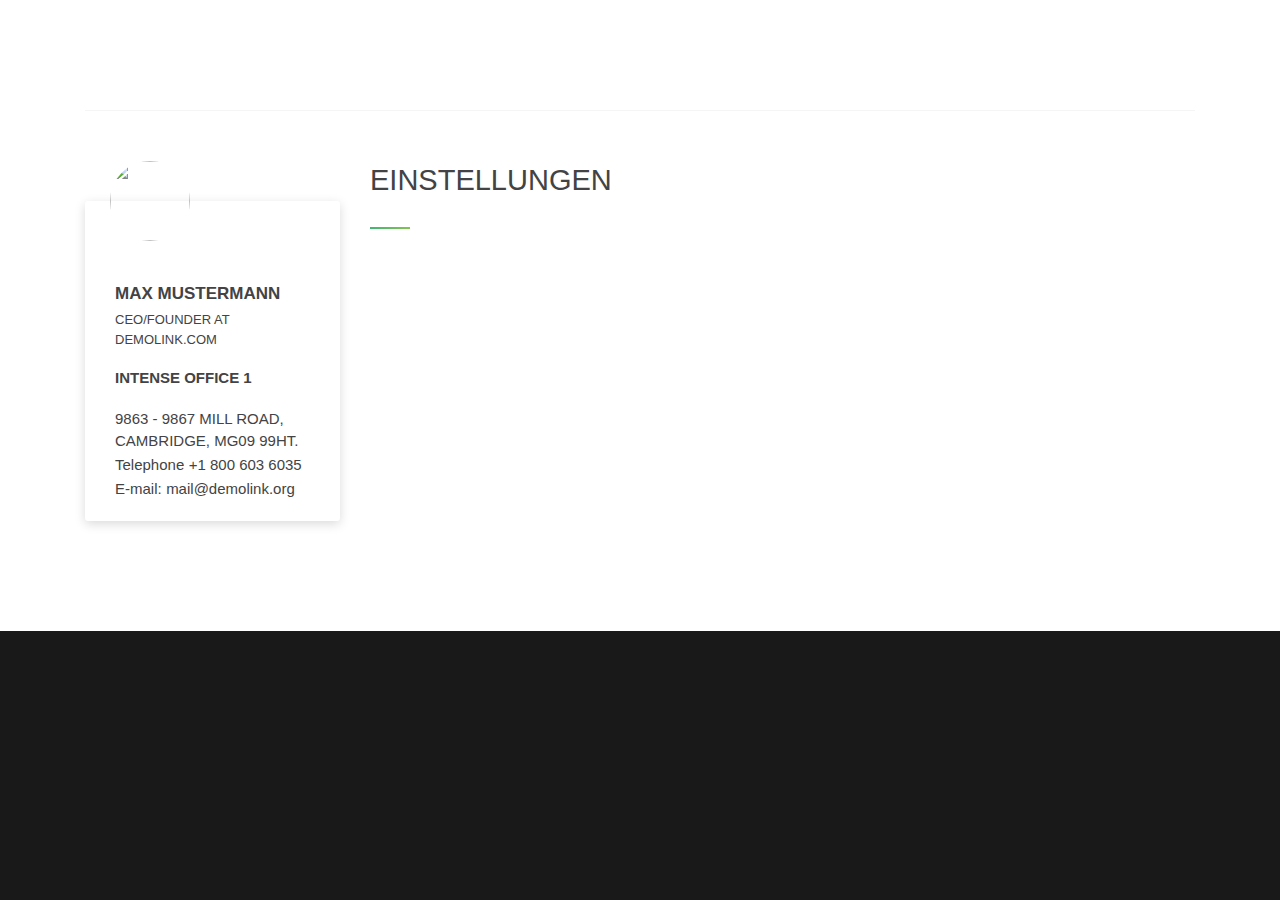
==== index.html @ bd65dcaf "initial commit" ====
<!doctype html>
<html lang="en">
  <head>
    <!-- Required meta tags -->
    <meta charset="utf-8">
    <meta name="viewport" content="width=device-width, initial-scale=1, shrink-to-fit=no">

    <!-- Bootstrap CSS -->
    <link rel="stylesheet" href="https://stackpath.bootstrapcdn.com/bootstrap/4.3.1/css/bootstrap.min.css" integrity="sha384-ggOyR0iXCbMQv3Xipma34MD+dH/1fQ784/j6cY/iJTQUOhcWr7x9JvoRxT2MZw1T" crossorigin="anonymous">
    <link rel="stylesheet" href="/assets/css/style-custom.css">
    <link rel="stylesheet" href="/assets/css/style.css">

    <title>Hello, world!</title>
  </head>
  <body>
    <!-- Page Content-->
    <main class="page-content">
        
        <!-- Contact Us-->
        <section class="section-98 section-md-110 text-lg-left bg-white">
          <div class="container">
                <hr class="text-white"/>
            <div class="range range-xs-center range-xs-center">
              <div class="cell-lg-3 ">
                    <blockquote id="identity-profile" class="quote quote-classic quote-classic-boxed-2">
                            <div class="quote-meta"><img class="img-circle quote-img" width="80" height="80" src="images/users/user-alex-merphy-80x80.jpg" alt=""></div>
                            <div class="quote-body">
                              <div class="quote-author h6 text-uppercase">
                                  Max Mustermann
                              </div>
                              <p class="quote-desc text-uppercase text-bold text-picton-blue">Ceo/Founder at demolink.com</p>
                              <address class="contact-info offset-top-50">
                                <p class="h6 text-uppercase text-bold text-picton-blue letter-space-none offset-top-none">Intense Office 1</p>
                                <p>9863 - 9867 MILL ROAD, CAMBRIDGE, MG09 99HT.</p>
                                <dl class="offset-top-0">
                                  <dt>Telephone</dt>
                                  <dd><a href="callto:#">+1 800 603 6035</a></dd>
                                </dl>
                                <dl>
                                  <dt>E-mail:</dt>
                                  <dd><a href="mailto:#">mail@demolink.org</a></dd>
                                </dl>
                              </address>
                            </div>
                          </blockquote>
                
              </div>
              <div class="cell-sm-9 offset-top-66 offset-lg-top-0">
                <h3 class="text-uppercase text-bold">Einstellungen</h3>
                <hr class="divider hr-lg-left-0 bg-mantis">
                
              </div>
            </div>
          </div>
        </section>
    </main>

    <!-- Optional JavaScript -->
    <!-- jQuery first, then Popper.js, then Bootstrap JS -->
    <script src="https://code.jquery.com/jquery-3.3.1.slim.min.js" integrity="sha384-q8i/X+965DzO0rT7abK41JStQIAqVgRVzpbzo5smXKp4YfRvH+8abtTE1Pi6jizo" crossorigin="anonymous"></script>
    <script src="https://cdnjs.cloudflare.com/ajax/libs/popper.js/1.14.7/umd/popper.min.js" integrity="sha384-UO2eT0CpHqdSJQ6hJty5KVphtPhzWj9WO1clHTMGa3JDZwrnQq4sF86dIHNDz0W1" crossorigin="anonymous"></script>
    <script src="https://stackpath.bootstrapcdn.com/bootstrap/4.3.1/js/bootstrap.min.js" integrity="sha384-JjSmVgyd0p3pXB1rRibZUAYoIIy6OrQ6VrjIEaFf/nJGzIxFDsf4x0xIM+B07jRM" crossorigin="anonymous"></script>
  </body>
</html>
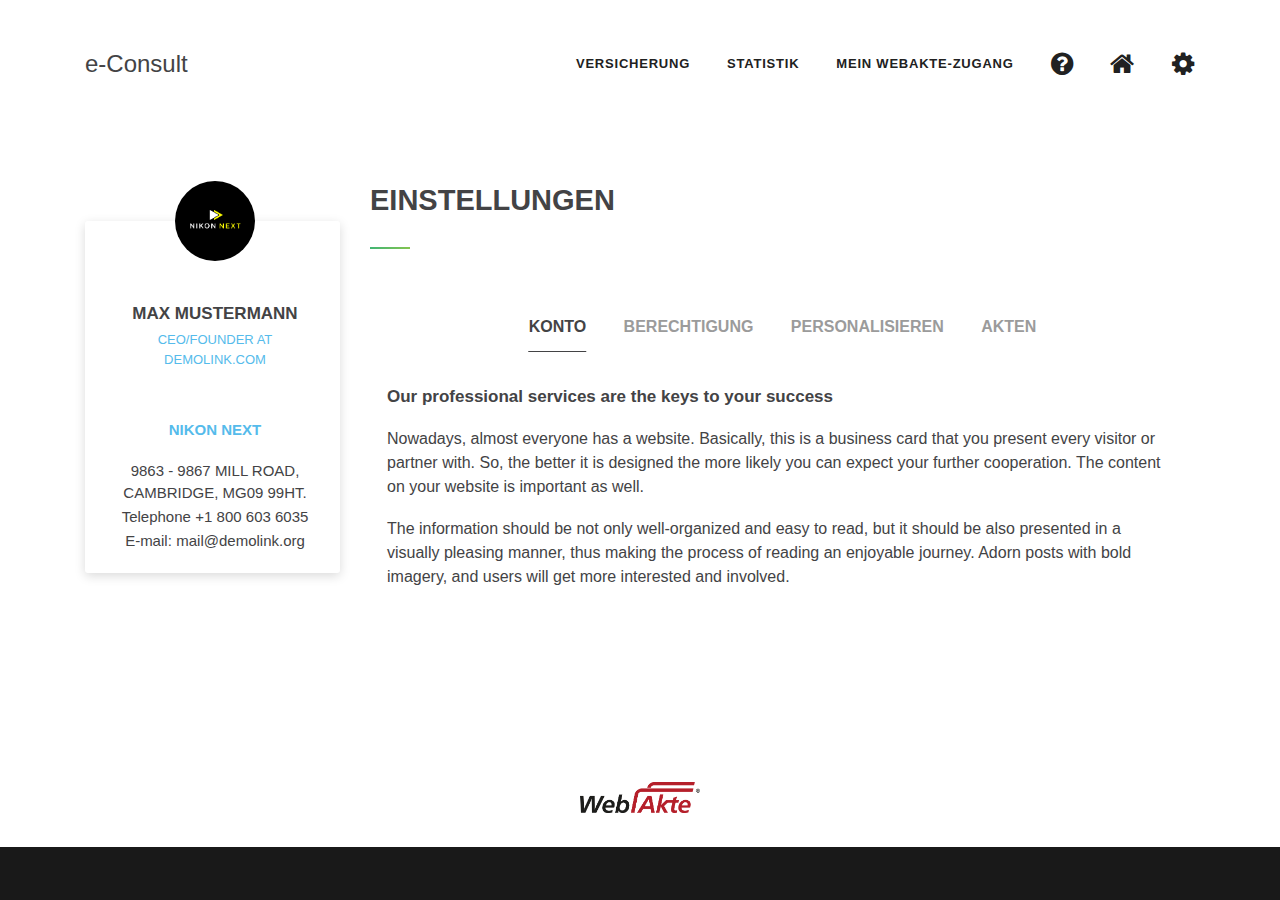
==== commit b345ca4f: "commit 70%" ====
--- a/index.html
+++ b/index.html
@@ -7,30 +7,119 @@
 
     <!-- Bootstrap CSS -->
     <link rel="stylesheet" href="https://stackpath.bootstrapcdn.com/bootstrap/4.3.1/css/bootstrap.min.css" integrity="sha384-ggOyR0iXCbMQv3Xipma34MD+dH/1fQ784/j6cY/iJTQUOhcWr7x9JvoRxT2MZw1T" crossorigin="anonymous">
-    <link rel="stylesheet" href="/assets/css/style-custom.css">
     <link rel="stylesheet" href="/assets/css/style.css">
+    <link rel="stylesheet" href="/assets/css/style-extend.css">
 
-    <title>Hello, world!</title>
+    <title>hi e-Consult</title>
   </head>
   <body>
-    <!-- Page Content-->
+      <div class="page page-center">
+        <header class="page-head">
+            <!-- RD Navbar Transparent-->
+            <div class="rd-navbar-wrap">
+              <nav class="rd-navbar rd-navbar-default rd-navbar-light" data-md-device-layout="rd-navbar-fixed" data-lg-device-layout="rd-navbar-static" data-lg-auto-height="true" data-md-layout="rd-navbar-fixed" data-lg-layout="rd-navbar-static" data-lg-stick-up="true">
+                <div class="rd-navbar-inner">
+                  <!-- RD Navbar Panel-->
+                  <div class="rd-navbar-panel">
+                    <!-- RD Navbar Toggle-->
+                    <button class="rd-navbar-toggle" data-rd-navbar-toggle=".rd-navbar, .rd-navbar-nav-wrap"><span></span></button>
+                    <!--Navbar Brand-->
+                    <div class="rd-navbar-brand"><a href="#"><h4>e-Consult</h4></a></div>
+                  </div>
+                  <div class="rd-navbar-menu-wrap">
+                    <div class="rd-navbar-nav-wrap">
+                      <div class="rd-navbar-mobile-scroll">
+                        <!--Navbar Brand Mobile-->
+                        <div class="rd-navbar-mobile-brand"><a href="#">e-Consult</a></div>
+                        
+                        <!-- RD Navbar Nav-->
+                        <ul class="rd-navbar-nav">
+                          <li><a href="#"><span>Versicherung</span></a>
+                            <ul class="rd-navbar-dropdown">
+                              <li><a href="#"><span class="text-middle">ADAC / GDV</span></a>
+                              </li>
+                              <li><a href="#"><span class="text-middle">Zentral Ruf</span></a>
+                              </li>
+                              <li><a href="#"><span class="text-middle">Pauschalgebühr</span></a>
+                              </li>
+                            </ul>
+                          </li>
+                          <li><a href="#"><span>Statistik</span></a>
+                            <ul class="rd-navbar-dropdown">
+                              <li><a href="#"><span class="text-middle">Statistik</span></a>
+                              </li>
+                              <li><a href="#"><span class="text-middle">GDV-Log</span></a>
+                              </li>
+                            </ul>
+                          </li>
+                          <li><a href="#"><span>Mein WebAkte-Zugang</span></a>
+                            <ul class="rd-navbar-dropdown">
+                              <li><a href="#"><span class="text-middle">E-Mail / Passwort</span></a>
+                              </li>
+                              <li><a href="#"><span class="text-middle">Startwebakte definieren</span></a>
+                              </li>
+                              <li><a href="#"><span class="text-middle">AGB und Nutzungsbedingungen</span></a>
+                              </li>
+                            </ul>
+                          </li>
+                          <li>
+                            <a href="">
+                                <i class="fa fa-2x fa-question-circle" > </i>
+                            </a>
+                            
+                            </a>
+                            
+                          </li>
+                          <li>
+                            <a href="">
+                                <i class="fa fa-2x fa-home" > </i>
+                            </a>
+                            
+                            </a>
+                            
+                          </li>
+                          <li>
+                            <a href="">
+                                <i class="fa fa-2x fa-cog" > </i>
+                            </a>
+                            
+                            </a>
+                            <ul class="rd-navbar-dropdown">
+                              <li><a href="#"><span class="text-middle">E-Mail / Passwort</span></a>
+                              </li>
+                              <li><a href="#"><span class="text-middle">Startwebakte definieren</span></a>
+                              </li>
+                              <li><a href="#"><span class="text-middle">AGB und Nutzungsbedingungen</span></a>
+                              </li>
+                            </ul>
+                          </li>
+                        </ul>
+                      </div>
+                    </div>
+                  </div>
+                </div>
+              </nav>
+            </div>
+          </header>
+           <!-- Page Content-->
     <main class="page-content">
-        
         <!-- Contact Us-->
-        <section class="section-98 section-md-110 text-lg-left bg-white">
+        <section class=" section-bottom-110 text-lg-left bg-white">
           <div class="container">
-                <hr class="text-white"/>
+              
+                
+                <hr class="text-darker"/>
             <div class="range range-xs-center range-xs-center">
               <div class="cell-lg-3 ">
                     <blockquote id="identity-profile" class="quote quote-classic quote-classic-boxed-2">
-                            <div class="quote-meta"><img class="img-circle quote-img" width="80" height="80" src="images/users/user-alex-merphy-80x80.jpg" alt=""></div>
-                            <div class="quote-body">
+                            <div class="quote-meta"><img class="img-circle quote-img" width="80" height="80" src="/assets/images/sample_company_2.png" alt=""></div>
+                            <div class="quote-body text-center">
                               <div class="quote-author h6 text-uppercase">
                                   Max Mustermann
                               </div>
                               <p class="quote-desc text-uppercase text-bold text-picton-blue">Ceo/Founder at demolink.com</p>
                               <address class="contact-info offset-top-50">
-                                <p class="h6 text-uppercase text-bold text-picton-blue letter-space-none offset-top-none">Intense Office 1</p>
+                                <p class="h6 text-uppercase text-bold text-picton-blue letter-space-none offset-top-none">Nikon Next</p>
                                 <p>9863 - 9867 MILL ROAD, CAMBRIDGE, MG09 99HT.</p>
                                 <dl class="offset-top-0">
                                   <dt>Telephone</dt>
@@ -48,17 +137,65 @@
               <div class="cell-sm-9 offset-top-66 offset-lg-top-0">
                 <h3 class="text-uppercase text-bold">Einstellungen</h3>
                 <hr class="divider hr-lg-left-0 bg-mantis">
+                <!-- Classic Tabs-->
+        <section>
+            <div class="shell">
+              <div class="offset-sm-top-66 text-left">
+                <!-- Responsive-tabs-->
+                <div class="responsive-tabs responsive-tabs-classic" data-type="horizontal">
+                  <ul class="resp-tabs-list tabs-1 text-center tabs-group-default" data-group="tabs-group-default">
+                    <li>Konto</li>
+                    <li>Berechtigung</li>
+                    <li>Personalisieren</li>
+                    <li>Akten</li>
+                  </ul>
+                  <div class="resp-tabs-container text-left tabs-group-default" data-group="tabs-group-default">
+                    <div>
+                      <p class="big text-bold">Our professional services are the keys to your success</p>
+                      <p>Nowadays, almost everyone has a website. Basically, this is a business card that you present every visitor or partner with. So, the better it is designed the more likely you can expect your further cooperation. The content on your website is important as well.</p>
+                      <p>The information should be not only well-organized and easy to read, but it should be also presented in a visually pleasing manner, thus making the process of reading an enjoyable journey. Adorn posts with bold imagery, and users will get more interested and involved.</p>
+                    </div>
+                    <div>
+                      <p>The information should be not only well-organized and easy to read, but it should be also presented in a visually pleasing manner, thus making the process of reading an enjoyable journey. Adorn posts with bold imagery, and users will get more interested and involved.</p>
+                    </div>
+                    <div>
+                      <p>Nowadays, almost everyone has a website. Basically, this is a business card that you present every visitor or partner with. So, the better it is designed the more likely you can expect your further cooperation. The content on your website is important as well.</p>
+                    </div>
+                    <div>
+                      <p>Nowadays, almost everyone has a website. Basically, this is a business card that you present every visitor or partner with. So, the better it is designed the more likely you can expect your further cooperation. The content on your website is important as well.</p>
+                      <p></p>The information should be not only well-organized and easy to read, but it should be also presented in a visually pleasing manner, thus making the process of reading an enjoyable journey. Adorn posts with bold imagery, and users will get more interested and involved.
+                    </div>
+                  </div>
+                </div>
+              </div>
+            </div>
+          </section>
                 
               </div>
             </div>
           </div>
         </section>
-    </main>
+      </main>
+      <footer class="section-relative section-top-66 section-bottom-34 page-footer bg-white">
+          <div class="shell">
+            <div class="range range-sm-center">
+              <div class="cell-sm-8 cell-md-12 text-center">
+                <img src="/assets/images/WebAkte-Logo.png" width="120px" alt="">
+                </div>
+              </div>
+            </div>
+          </div>
+          
+        </footer>
+      </div>
+   
 
     <!-- Optional JavaScript -->
     <!-- jQuery first, then Popper.js, then Bootstrap JS -->
     <script src="https://code.jquery.com/jquery-3.3.1.slim.min.js" integrity="sha384-q8i/X+965DzO0rT7abK41JStQIAqVgRVzpbzo5smXKp4YfRvH+8abtTE1Pi6jizo" crossorigin="anonymous"></script>
     <script src="https://cdnjs.cloudflare.com/ajax/libs/popper.js/1.14.7/umd/popper.min.js" integrity="sha384-UO2eT0CpHqdSJQ6hJty5KVphtPhzWj9WO1clHTMGa3JDZwrnQq4sF86dIHNDz0W1" crossorigin="anonymous"></script>
     <script src="https://stackpath.bootstrapcdn.com/bootstrap/4.3.1/js/bootstrap.min.js" integrity="sha384-JjSmVgyd0p3pXB1rRibZUAYoIIy6OrQ6VrjIEaFf/nJGzIxFDsf4x0xIM+B07jRM" crossorigin="anonymous"></script>
+    <script src="/assets/js/core.min.js"></script>
+    <script src="/assets/js/script.js"></script>
   </body>
 </html>--- a/assets/css/style.css
+++ b/assets/css/style.css
@@ -1,18 +1,60419 @@
-.col-1 {width: 8.33%;}
-.col-2 {width: 16.66%;}
-.col-3 {width: 25%;}
-.col-4 {width: 33.33%;}
-.col-5 {width: 41.66%;}
-.col-6 {width: 50%;}
-.col-7 {width: 58.33%;}
-.col-8 {width: 66.66%;}
-.col-9 {width: 75%;}
-.col-10 {width: 83.33%;}
-.col-11 {width: 91.66%;}
-.col-12 {width: 100%;}
-
-[class*="col-"] {
-    float: left;
-    padding: 15px;
-    border: 1px solid red;
-  }+@charset "UTF-8";
+/**
+* Template Style
+*
+* [Table of contents]
+*   1 Bootstrap Framework
+*     1.1  Normalize
+*     1.2  Glyphicons
+*     1.3  Scaffolding
+*     1.4  Type
+*     1.5  Code
+*     1.6  Tables
+*     1.7  Forms
+*     1.8  Buttons
+*     1.9  Grids
+*     1.10 Component animations
+*     1.11 Dropdowns
+*     1.12 Button Groups
+*     1.13 Input Groups
+*     1.14 Navs
+*     1.15 Navbar
+*     1.16 Breadcrumbs
+*     1.17 Pagination
+*     1.18 Pager
+*     1.19 Labels
+*     1.20 Badges
+*     1.21 Jumbotron
+*     1.22 Thumbnails
+*     1.23 Alerts
+*     1.24 Progress bars
+*     1.25 Media
+*     1.26 List Group
+*     1.27 Panels
+*     1.28 Responsive Embed
+*     1.29 Wells
+*     1.30 Close
+*     1.31 Modals
+*     1.32 Tooltip
+*     1.33 Popovers
+*     1.34 Carousel
+*     1.35 Utilities
+*     1.36 Responsive Utilities
+*
+*   2 Bootstrap Toolkit Styles
+*     2.1  Reset
+*     2.2  Flex Grid System
+*     2.3  Responsive Text System
+*     2.4  Responsive Pulls System
+*     2.5  Responsive Visibility System
+*     2.6  Bootstrap Grid Addons
+*     2.7  Dividers
+*     2.8  Type Addons
+*     2.9  Buttons Addons
+*     2.10 Buttons Effects
+*     2.11 Dropdowns Addons
+*     2.12 Sections
+*     2.13 Font Awesome
+*     2.14 Flaticon
+*     2.15 Material Design Icons
+*     2.16 Thumbnail Addons
+*     2.17 Wells Addons
+*     2.18 Scaffolding Addons
+*     2.19 Text Alignment System
+*     2.20 Text Styling System
+*     2.21 Navs Addons
+*     2.22 Navbar Addons
+*     2.23 Panels Addons
+*     2.24 Icons
+*     2.25 Progress Bars Addons
+*     2.26 Media Addons
+*     2.27 List Groups Addons
+*     2.28 Breadcrumbs Addons
+*     2.29 Input Groups Addons
+*     2.30 Dropcaps
+*     2.31 Alerts Addons
+*     2.32 Animations Addons
+*     2.33 Groups
+*     2.34 Comment Boxes
+*     2.35 Quotes
+*     2.36 Pagination Addons
+*     2.37 Pager Addons
+*     2.38 Labels Addons
+*     2.39 Posts
+*     2.40 Form Addons
+*     2.41 Offsets
+*     2.42 Responsive Units
+*     2.43 Icon Boxes
+*     2.44 Floating Groups
+*     2.45 Pricing and Plans
+*     2.46 Tables Addons
+*     2.47 Stacktables
+*     2.48 Text Rotators
+*     2.49 Jumbotron Addons
+*     2.50 Shop Toolbar
+*     2.51 Shop Product
+*     2.52 Badges Addons
+*     2.53 Member Boxes
+*     2.54 Context Styling
+*     2.55 Page Loaders
+*
+*   3 Plugins
+*     3.1  RD Navbar
+*     3.2  RD Twitterfeed
+*     3.3  RD Search
+*     3.4  RD Video
+*     3.5  RD Parallax
+*     3.6  RD Flickrfeed
+*     3.7  Swiper Slider
+*     3.8  Animate
+*     3.9 Scroll To
+*     3.10 Counter
+*     3.11 Owl Carousel
+*     3.12 Isotope
+*     3.13 Photoswipe
+*     3.14 Responsive Tabs
+*     3.15 RD Google Maps
+*     3.16 Select 2
+*     3.17 FS Stepper
+*     3.18 Countdown
+*     3.19 RD Audio Player
+*     3.20 RD Video Player
+*     3.21 RD Event Calendar
+*     3.22 RD Facebook Feed
+*     3.23 Soundcloud Player
+*     3.24 Material Datetime Picker
+*     3.25 ToTop Button
+*     3.26 RD Material Tabs
+*     3.27 C3 Charts
+*     3.28 Flot Charts
+*     3.29 Google ReCaptcha
+*     3.30 Revolution slider
+*     3.31 Material Parallax
+*     3.30 Vide BG
+*/
+/** 1 Bootstrap Framework */
+/** 1.1  Normalize */
+/*! normalize.css v3.0.3 | MIT License | github.com/necolas/normalize.css */
+html {
+	font-family: sans-serif;
+	-ms-text-size-adjust: 100%;
+	-webkit-text-size-adjust: 100%;
+}
+
+body {
+	margin: 0;
+}
+
+article,
+aside,
+details,
+figcaption,
+figure,
+footer,
+header,
+hgroup,
+main,
+menu,
+nav,
+section,
+summary {
+	display: block;
+}
+
+audio,
+canvas,
+progress,
+video {
+	display: inline-block;
+	vertical-align: baseline;
+}
+
+audio:not([controls]) {
+	display: none;
+	height: 0;
+}
+
+[hidden],
+template {
+	display: none;
+}
+
+a {
+	background-color: transparent;
+}
+
+a:active,
+a:hover {
+	outline: 0;
+}
+
+abbr[title] {
+	border-bottom: 1px dotted;
+}
+
+b,
+strong {
+	font-weight: bold;
+}
+
+dfn {
+	font-style: italic;
+}
+
+h1 {
+	font-size: 2em;
+	margin: 0.67em 0;
+}
+
+mark {
+	background: #ff0;
+	color: #000;
+}
+
+small {
+	font-size: 80%;
+}
+
+sub,
+sup {
+	font-size: 75%;
+	line-height: 0;
+	position: relative;
+	vertical-align: baseline;
+}
+
+sup {
+	top: -0.5em;
+}
+
+sub {
+	bottom: -0.25em;
+}
+
+img {
+	border: 0;
+}
+
+svg:not(:root) {
+	overflow: hidden;
+}
+
+figure {
+	margin: 1em 40px;
+}
+
+hr {
+	box-sizing: content-box;
+	height: 0;
+}
+
+pre {
+	overflow: auto;
+}
+
+code,
+kbd,
+pre,
+samp {
+	font-family: monospace, monospace;
+	font-size: 1em;
+}
+
+button,
+input,
+optgroup,
+select,
+textarea {
+	color: inherit;
+	font: inherit;
+	margin: 0;
+}
+
+button {
+	overflow: visible;
+}
+
+button,
+select {
+	text-transform: none;
+}
+
+button,
+html input[type="button"],
+input[type="reset"],
+input[type="submit"] {
+	-webkit-appearance: button;
+	cursor: pointer;
+}
+
+button[disabled],
+html input[disabled] {
+	cursor: default;
+}
+
+button::-moz-focus-inner,
+input::-moz-focus-inner {
+	border: 0;
+	padding: 0;
+}
+
+input {
+	line-height: normal;
+}
+
+input[type="checkbox"],
+input[type="radio"] {
+	box-sizing: border-box;
+	padding: 0;
+}
+
+input[type="number"]::-webkit-inner-spin-button,
+input[type="number"]::-webkit-outer-spin-button {
+	height: auto;
+}
+
+input[type="search"] {
+	-webkit-appearance: textfield;
+	box-sizing: content-box;
+}
+
+input[type="search"]::-webkit-search-cancel-button,
+input[type="search"]::-webkit-search-decoration {
+	-webkit-appearance: none;
+}
+
+fieldset {
+	border: 1px solid #c0c0c0;
+	margin: 0 2px;
+	padding: 0.35em 0.625em 0.75em;
+}
+
+legend {
+	border: 0;
+	padding: 0;
+}
+
+textarea {
+	overflow: auto;
+}
+
+optgroup {
+	font-weight: bold;
+}
+
+table {
+	border-collapse: collapse;
+	border-spacing: 0;
+}
+
+td,
+th {
+	padding: 0;
+}
+
+/*! Source: https://github.com/h5bp/html5-boilerplate/blob/master/src/css/main.css */
+@media print {
+	*,
+	*:before,
+	*:after {
+		background: transparent !important;
+		color: #000 !important;
+		box-shadow: none !important;
+		text-shadow: none !important;
+	}
+	a,
+	a:visited {
+		text-decoration: underline;
+	}
+	a[href]:after {
+		content: " (" attr(href) ")";
+	}
+	abbr[title]:after {
+		content: " (" attr(title) ")";
+	}
+	a[href^="#"]:after,
+	a[href^="javascript:"]:after {
+		content: "";
+	}
+	pre,
+	blockquote {
+		border: 1px solid #999;
+		page-break-inside: avoid;
+	}
+	thead {
+		display: table-header-group;
+	}
+	tr,
+	img {
+		page-break-inside: avoid;
+	}
+	img {
+		max-width: 100% !important;
+	}
+	p,
+	h2,
+	h3 {
+		orphans: 3;
+		widows: 3;
+	}
+	h2,
+	h3 {
+		page-break-after: avoid;
+	}
+	.navbar {
+		display: none;
+	}
+	.btn > .caret, .pagination-classic > li > a > .caret,
+	.pagination-classic > li > span > .caret,
+	.dropup > .btn > .caret, .pagination-classic >
+	li.dropup > a > .caret,
+	.pagination-classic >
+	li.dropup > span > .caret {
+		border-top-color: #000 !important;
+	}
+	.label {
+		border: 1px solid #000;
+	}
+	.table {
+		border-collapse: collapse !important;
+	}
+	.table td,
+	.table th {
+		background-color: #fff !important;
+	}
+	.table-bordered th,
+	.table-bordered td {
+		border: 1px solid #ddd !important;
+	}
+}
+
+/** 1.2  Glyphicons */
+@font-face {
+	font-family: 'Glyphicons Halflings';
+	src: url("../fonts/glyphicons-halflings-regular.eot");
+	src: url("../fonts/glyphicons-halflings-regular.eot?#iefix") format("embedded-opentype"), url("../fonts/glyphicons-halflings-regular.woff2") format("woff2"), url("../fonts/glyphicons-halflings-regular.woff") format("woff"), url("../fonts/glyphicons-halflings-regular.ttf") format("truetype"), url("../fonts/glyphicons-halflings-regular.svg#glyphicons_halflingsregular") format("svg");
+}
+
+.glyphicon {
+	position: relative;
+	top: 1px;
+	display: inline-block;
+	font-family: 'Glyphicons Halflings';
+	font-style: normal;
+	font-weight: normal;
+	line-height: 1;
+	-webkit-font-smoothing: antialiased;
+	-moz-osx-font-smoothing: grayscale;
+}
+
+.glyphicon-asterisk:before {
+	content: "\002a";
+}
+
+.glyphicon-plus:before {
+	content: "\002b";
+}
+
+.glyphicon-euro:before,
+.glyphicon-eur:before {
+	content: "\20ac";
+}
+
+.glyphicon-minus:before {
+	content: "\2212";
+}
+
+.glyphicon-cloud:before {
+	content: "\2601";
+}
+
+.glyphicon-envelope:before {
+	content: "\2709";
+}
+
+.glyphicon-pencil:before {
+	content: "\270f";
+}
+
+.glyphicon-glass:before {
+	content: "\e001";
+}
+
+.glyphicon-music:before {
+	content: "\e002";
+}
+
+.glyphicon-search:before {
+	content: "\e003";
+}
+
+.glyphicon-heart:before {
+	content: "\e005";
+}
+
+.glyphicon-star:before {
+	content: "\e006";
+}
+
+.glyphicon-star-empty:before {
+	content: "\e007";
+}
+
+.glyphicon-user:before {
+	content: "\e008";
+}
+
+.glyphicon-film:before {
+	content: "\e009";
+}
+
+.glyphicon-th-large:before {
+	content: "\e010";
+}
+
+.glyphicon-th:before {
+	content: "\e011";
+}
+
+.glyphicon-th-list:before {
+	content: "\e012";
+}
+
+.glyphicon-ok:before {
+	content: "\e013";
+}
+
+.glyphicon-remove:before {
+	content: "\e014";
+}
+
+.glyphicon-zoom-in:before {
+	content: "\e015";
+}
+
+.glyphicon-zoom-out:before {
+	content: "\e016";
+}
+
+.glyphicon-off:before {
+	content: "\e017";
+}
+
+.glyphicon-signal:before {
+	content: "\e018";
+}
+
+.glyphicon-cog:before {
+	content: "\e019";
+}
+
+.glyphicon-trash:before {
+	content: "\e020";
+}
+
+.glyphicon-home:before {
+	content: "\e021";
+}
+
+.glyphicon-file:before {
+	content: "\e022";
+}
+
+.glyphicon-time:before {
+	content: "\e023";
+}
+
+.glyphicon-road:before {
+	content: "\e024";
+}
+
+.glyphicon-download-alt:before {
+	content: "\e025";
+}
+
+.glyphicon-download:before {
+	content: "\e026";
+}
+
+.glyphicon-upload:before {
+	content: "\e027";
+}
+
+.glyphicon-inbox:before {
+	content: "\e028";
+}
+
+.glyphicon-play-circle:before {
+	content: "\e029";
+}
+
+.glyphicon-repeat:before {
+	content: "\e030";
+}
+
+.glyphicon-refresh:before {
+	content: "\e031";
+}
+
+.glyphicon-list-alt:before {
+	content: "\e032";
+}
+
+.glyphicon-lock:before {
+	content: "\e033";
+}
+
+.glyphicon-flag:before {
+	content: "\e034";
+}
+
+.glyphicon-headphones:before {
+	content: "\e035";
+}
+
+.glyphicon-volume-off:before {
+	content: "\e036";
+}
+
+.glyphicon-volume-down:before {
+	content: "\e037";
+}
+
+.glyphicon-volume-up:before {
+	content: "\e038";
+}
+
+.glyphicon-qrcode:before {
+	content: "\e039";
+}
+
+.glyphicon-barcode:before {
+	content: "\e040";
+}
+
+.glyphicon-tag:before {
+	content: "\e041";
+}
+
+.glyphicon-tags:before {
+	content: "\e042";
+}
+
+.glyphicon-book:before {
+	content: "\e043";
+}
+
+.glyphicon-bookmark:before {
+	content: "\e044";
+}
+
+.glyphicon-print:before {
+	content: "\e045";
+}
+
+.glyphicon-camera:before {
+	content: "\e046";
+}
+
+.glyphicon-font:before {
+	content: "\e047";
+}
+
+.glyphicon-bold:before {
+	content: "\e048";
+}
+
+.glyphicon-italic:before {
+	content: "\e049";
+}
+
+.glyphicon-text-height:before {
+	content: "\e050";
+}
+
+.glyphicon-text-width:before {
+	content: "\e051";
+}
+
+.glyphicon-align-left:before {
+	content: "\e052";
+}
+
+.glyphicon-align-center:before {
+	content: "\e053";
+}
+
+.glyphicon-align-right:before {
+	content: "\e054";
+}
+
+.glyphicon-align-justify:before {
+	content: "\e055";
+}
+
+.glyphicon-list:before {
+	content: "\e056";
+}
+
+.glyphicon-indent-left:before {
+	content: "\e057";
+}
+
+.glyphicon-indent-right:before {
+	content: "\e058";
+}
+
+.glyphicon-facetime-video:before {
+	content: "\e059";
+}
+
+.glyphicon-picture:before {
+	content: "\e060";
+}
+
+.glyphicon-map-marker:before {
+	content: "\e062";
+}
+
+.glyphicon-adjust:before {
+	content: "\e063";
+}
+
+.glyphicon-tint:before {
+	content: "\e064";
+}
+
+.glyphicon-edit:before {
+	content: "\e065";
+}
+
+.glyphicon-share:before {
+	content: "\e066";
+}
+
+.glyphicon-check:before {
+	content: "\e067";
+}
+
+.glyphicon-move:before {
+	content: "\e068";
+}
+
+.glyphicon-step-backward:before {
+	content: "\e069";
+}
+
+.glyphicon-fast-backward:before {
+	content: "\e070";
+}
+
+.glyphicon-backward:before {
+	content: "\e071";
+}
+
+.glyphicon-play:before {
+	content: "\e072";
+}
+
+.glyphicon-pause:before {
+	content: "\e073";
+}
+
+.glyphicon-stop:before {
+	content: "\e074";
+}
+
+.glyphicon-forward:before {
+	content: "\e075";
+}
+
+.glyphicon-fast-forward:before {
+	content: "\e076";
+}
+
+.glyphicon-step-forward:before {
+	content: "\e077";
+}
+
+.glyphicon-eject:before {
+	content: "\e078";
+}
+
+.glyphicon-chevron-left:before {
+	content: "\e079";
+}
+
+.glyphicon-chevron-right:before {
+	content: "\e080";
+}
+
+.glyphicon-plus-sign:before {
+	content: "\e081";
+}
+
+.glyphicon-minus-sign:before {
+	content: "\e082";
+}
+
+.glyphicon-remove-sign:before {
+	content: "\e083";
+}
+
+.glyphicon-ok-sign:before {
+	content: "\e084";
+}
+
+.glyphicon-question-sign:before {
+	content: "\e085";
+}
+
+.glyphicon-info-sign:before {
+	content: "\e086";
+}
+
+.glyphicon-screenshot:before {
+	content: "\e087";
+}
+
+.glyphicon-remove-circle:before {
+	content: "\e088";
+}
+
+.glyphicon-ok-circle:before {
+	content: "\e089";
+}
+
+.glyphicon-ban-circle:before {
+	content: "\e090";
+}
+
+.glyphicon-arrow-left:before {
+	content: "\e091";
+}
+
+.glyphicon-arrow-right:before {
+	content: "\e092";
+}
+
+.glyphicon-arrow-up:before {
+	content: "\e093";
+}
+
+.glyphicon-arrow-down:before {
+	content: "\e094";
+}
+
+.glyphicon-share-alt:before {
+	content: "\e095";
+}
+
+.glyphicon-resize-full:before {
+	content: "\e096";
+}
+
+.glyphicon-resize-small:before {
+	content: "\e097";
+}
+
+.glyphicon-exclamation-sign:before {
+	content: "\e101";
+}
+
+.glyphicon-gift:before {
+	content: "\e102";
+}
+
+.glyphicon-leaf:before {
+	content: "\e103";
+}
+
+.glyphicon-fire:before {
+	content: "\e104";
+}
+
+.glyphicon-eye-open:before {
+	content: "\e105";
+}
+
+.glyphicon-eye-close:before {
+	content: "\e106";
+}
+
+.glyphicon-warning-sign:before {
+	content: "\e107";
+}
+
+.glyphicon-plane:before {
+	content: "\e108";
+}
+
+.glyphicon-calendar:before {
+	content: "\e109";
+}
+
+.glyphicon-random:before {
+	content: "\e110";
+}
+
+.glyphicon-comment:before {
+	content: "\e111";
+}
+
+.glyphicon-magnet:before {
+	content: "\e112";
+}
+
+.glyphicon-chevron-up:before {
+	content: "\e113";
+}
+
+.glyphicon-chevron-down:before {
+	content: "\e114";
+}
+
+.glyphicon-retweet:before {
+	content: "\e115";
+}
+
+.glyphicon-shopping-cart:before {
+	content: "\e116";
+}
+
+.glyphicon-folder-close:before {
+	content: "\e117";
+}
+
+.glyphicon-folder-open:before {
+	content: "\e118";
+}
+
+.glyphicon-resize-vertical:before {
+	content: "\e119";
+}
+
+.glyphicon-resize-horizontal:before {
+	content: "\e120";
+}
+
+.glyphicon-hdd:before {
+	content: "\e121";
+}
+
+.glyphicon-bullhorn:before {
+	content: "\e122";
+}
+
+.glyphicon-bell:before {
+	content: "\e123";
+}
+
+.glyphicon-certificate:before {
+	content: "\e124";
+}
+
+.glyphicon-thumbs-up:before {
+	content: "\e125";
+}
+
+.glyphicon-thumbs-down:before {
+	content: "\e126";
+}
+
+.glyphicon-hand-right:before {
+	content: "\e127";
+}
+
+.glyphicon-hand-left:before {
+	content: "\e128";
+}
+
+.glyphicon-hand-up:before {
+	content: "\e129";
+}
+
+.glyphicon-hand-down:before {
+	content: "\e130";
+}
+
+.glyphicon-circle-arrow-right:before {
+	content: "\e131";
+}
+
+.glyphicon-circle-arrow-left:before {
+	content: "\e132";
+}
+
+.glyphicon-circle-arrow-up:before {
+	content: "\e133";
+}
+
+.glyphicon-circle-arrow-down:before {
+	content: "\e134";
+}
+
+.glyphicon-globe:before {
+	content: "\e135";
+}
+
+.glyphicon-wrench:before {
+	content: "\e136";
+}
+
+.glyphicon-tasks:before {
+	content: "\e137";
+}
+
+.glyphicon-filter:before {
+	content: "\e138";
+}
+
+.glyphicon-briefcase:before {
+	content: "\e139";
+}
+
+.glyphicon-fullscreen:before {
+	content: "\e140";
+}
+
+.glyphicon-dashboard:before {
+	content: "\e141";
+}
+
+.glyphicon-paperclip:before {
+	content: "\e142";
+}
+
+.glyphicon-heart-empty:before {
+	content: "\e143";
+}
+
+.glyphicon-link:before {
+	content: "\e144";
+}
+
+.glyphicon-phone:before {
+	content: "\e145";
+}
+
+.glyphicon-pushpin:before {
+	content: "\e146";
+}
+
+.glyphicon-usd:before {
+	content: "\e148";
+}
+
+.glyphicon-gbp:before {
+	content: "\e149";
+}
+
+.glyphicon-sort:before {
+	content: "\e150";
+}
+
+.glyphicon-sort-by-alphabet:before {
+	content: "\e151";
+}
+
+.glyphicon-sort-by-alphabet-alt:before {
+	content: "\e152";
+}
+
+.glyphicon-sort-by-order:before {
+	content: "\e153";
+}
+
+.glyphicon-sort-by-order-alt:before {
+	content: "\e154";
+}
+
+.glyphicon-sort-by-attributes:before {
+	content: "\e155";
+}
+
+.glyphicon-sort-by-attributes-alt:before {
+	content: "\e156";
+}
+
+.glyphicon-unchecked:before {
+	content: "\e157";
+}
+
+.glyphicon-expand:before {
+	content: "\e158";
+}
+
+.glyphicon-collapse-down:before {
+	content: "\e159";
+}
+
+.glyphicon-collapse-up:before {
+	content: "\e160";
+}
+
+.glyphicon-log-in:before {
+	content: "\e161";
+}
+
+.glyphicon-flash:before {
+	content: "\e162";
+}
+
+.glyphicon-log-out:before {
+	content: "\e163";
+}
+
+.glyphicon-new-window:before {
+	content: "\e164";
+}
+
+.glyphicon-record:before {
+	content: "\e165";
+}
+
+.glyphicon-save:before {
+	content: "\e166";
+}
+
+.glyphicon-open:before {
+	content: "\e167";
+}
+
+.glyphicon-saved:before {
+	content: "\e168";
+}
+
+.glyphicon-import:before {
+	content: "\e169";
+}
+
+.glyphicon-export:before {
+	content: "\e170";
+}
+
+.glyphicon-send:before {
+	content: "\e171";
+}
+
+.glyphicon-floppy-disk:before {
+	content: "\e172";
+}
+
+.glyphicon-floppy-saved:before {
+	content: "\e173";
+}
+
+.glyphicon-floppy-remove:before {
+	content: "\e174";
+}
+
+.glyphicon-floppy-save:before {
+	content: "\e175";
+}
+
+.glyphicon-floppy-open:before {
+	content: "\e176";
+}
+
+.glyphicon-credit-card:before {
+	content: "\e177";
+}
+
+.glyphicon-transfer:before {
+	content: "\e178";
+}
+
+.glyphicon-cutlery:before {
+	content: "\e179";
+}
+
+.glyphicon-header:before {
+	content: "\e180";
+}
+
+.glyphicon-compressed:before {
+	content: "\e181";
+}
+
+.glyphicon-earphone:before {
+	content: "\e182";
+}
+
+.glyphicon-phone-alt:before {
+	content: "\e183";
+}
+
+.glyphicon-tower:before {
+	content: "\e184";
+}
+
+.glyphicon-stats:before {
+	content: "\e185";
+}
+
+.glyphicon-sd-video:before {
+	content: "\e186";
+}
+
+.glyphicon-hd-video:before {
+	content: "\e187";
+}
+
+.glyphicon-subtitles:before {
+	content: "\e188";
+}
+
+.glyphicon-sound-stereo:before {
+	content: "\e189";
+}
+
+.glyphicon-sound-dolby:before {
+	content: "\e190";
+}
+
+.glyphicon-sound-5-1:before {
+	content: "\e191";
+}
+
+.glyphicon-sound-6-1:before {
+	content: "\e192";
+}
+
+.glyphicon-sound-7-1:before {
+	content: "\e193";
+}
+
+.glyphicon-copyright-mark:before {
+	content: "\e194";
+}
+
+.glyphicon-registration-mark:before {
+	content: "\e195";
+}
+
+.glyphicon-cloud-download:before {
+	content: "\e197";
+}
+
+.glyphicon-cloud-upload:before {
+	content: "\e198";
+}
+
+.glyphicon-tree-conifer:before {
+	content: "\e199";
+}
+
+.glyphicon-tree-deciduous:before {
+	content: "\e200";
+}
+
+.glyphicon-cd:before {
+	content: "\e201";
+}
+
+.glyphicon-save-file:before {
+	content: "\e202";
+}
+
+.glyphicon-open-file:before {
+	content: "\e203";
+}
+
+.glyphicon-level-up:before {
+	content: "\e204";
+}
+
+.glyphicon-copy:before {
+	content: "\e205";
+}
+
+.glyphicon-paste:before {
+	content: "\e206";
+}
+
+.glyphicon-alert:before {
+	content: "\e209";
+}
+
+.glyphicon-equalizer:before {
+	content: "\e210";
+}
+
+.glyphicon-king:before {
+	content: "\e211";
+}
+
+.glyphicon-queen:before {
+	content: "\e212";
+}
+
+.glyphicon-pawn:before {
+	content: "\e213";
+}
+
+.glyphicon-bishop:before {
+	content: "\e214";
+}
+
+.glyphicon-knight:before {
+	content: "\e215";
+}
+
+.glyphicon-baby-formula:before {
+	content: "\e216";
+}
+
+.glyphicon-tent:before {
+	content: "\26fa";
+}
+
+.glyphicon-blackboard:before {
+	content: "\e218";
+}
+
+.glyphicon-bed:before {
+	content: "\e219";
+}
+
+.glyphicon-apple:before {
+	content: "\f8ff";
+}
+
+.glyphicon-erase:before {
+	content: "\e221";
+}
+
+.glyphicon-hourglass:before {
+	content: "\231b";
+}
+
+.glyphicon-lamp:before {
+	content: "\e223";
+}
+
+.glyphicon-duplicate:before {
+	content: "\e224";
+}
+
+.glyphicon-piggy-bank:before {
+	content: "\e225";
+}
+
+.glyphicon-scissors:before {
+	content: "\e226";
+}
+
+.glyphicon-bitcoin:before {
+	content: "\e227";
+}
+
+.glyphicon-btc:before {
+	content: "\e227";
+}
+
+.glyphicon-xbt:before {
+	content: "\e227";
+}
+
+.glyphicon-yen:before {
+	content: "\00a5";
+}
+
+.glyphicon-jpy:before {
+	content: "\00a5";
+}
+
+.glyphicon-ruble:before {
+	content: "\20bd";
+}
+
+.glyphicon-rub:before {
+	content: "\20bd";
+}
+
+.glyphicon-scale:before {
+	content: "\e230";
+}
+
+.glyphicon-ice-lolly:before {
+	content: "\e231";
+}
+
+.glyphicon-ice-lolly-tasted:before {
+	content: "\e232";
+}
+
+.glyphicon-education:before {
+	content: "\e233";
+}
+
+.glyphicon-option-horizontal:before {
+	content: "\e234";
+}
+
+.glyphicon-option-vertical:before {
+	content: "\e235";
+}
+
+.glyphicon-menu-hamburger:before {
+	content: "\e236";
+}
+
+.glyphicon-modal-window:before {
+	content: "\e237";
+}
+
+.glyphicon-oil:before {
+	content: "\e238";
+}
+
+.glyphicon-grain:before {
+	content: "\e239";
+}
+
+.glyphicon-sunglasses:before {
+	content: "\e240";
+}
+
+.glyphicon-text-size:before {
+	content: "\e241";
+}
+
+.glyphicon-text-color:before {
+	content: "\e242";
+}
+
+.glyphicon-text-background:before {
+	content: "\e243";
+}
+
+.glyphicon-object-align-top:before {
+	content: "\e244";
+}
+
+.glyphicon-object-align-bottom:before {
+	content: "\e245";
+}
+
+.glyphicon-object-align-horizontal:before {
+	content: "\e246";
+}
+
+.glyphicon-object-align-left:before {
+	content: "\e247";
+}
+
+.glyphicon-object-align-vertical:before {
+	content: "\e248";
+}
+
+.glyphicon-object-align-right:before {
+	content: "\e249";
+}
+
+.glyphicon-triangle-right:before {
+	content: "\e250";
+}
+
+.glyphicon-triangle-left:before {
+	content: "\e251";
+}
+
+.glyphicon-triangle-bottom:before {
+	content: "\e252";
+}
+
+.glyphicon-triangle-top:before {
+	content: "\e253";
+}
+
+.glyphicon-console:before {
+	content: "\e254";
+}
+
+.glyphicon-superscript:before {
+	content: "\e255";
+}
+
+.glyphicon-subscript:before {
+	content: "\e256";
+}
+
+.glyphicon-menu-left:before {
+	content: "\e257";
+}
+
+.glyphicon-menu-right:before {
+	content: "\e258";
+}
+
+.glyphicon-menu-down:before {
+	content: "\e259";
+}
+
+.glyphicon-menu-up:before {
+	content: "\e260";
+}
+
+/** 1.3  Scaffolding */
+* {
+	-webkit-box-sizing: border-box;
+	-moz-box-sizing: border-box;
+	box-sizing: border-box;
+}
+
+*:before,
+*:after {
+	-webkit-box-sizing: border-box;
+	-moz-box-sizing: border-box;
+	box-sizing: border-box;
+}
+
+html {
+	font-size: 10px;
+	-webkit-tap-highlight-color: transparent;
+}
+
+body {
+	font-family: "Lato", Helvetica, Arial, sans-serif;
+	font-size: 16px;
+	line-height: 1.5;
+	color: #434345;
+	background-color: #191919;
+}
+
+input,
+button,
+select,
+textarea {
+	font-family: inherit;
+	font-size: inherit;
+	line-height: inherit;
+}
+
+a {
+	color: inherit;
+	text-decoration: none;
+}
+
+a:hover, a:focus {
+	color: inherit;
+	text-decoration: underline;
+}
+
+a:focus {
+	outline: thin dotted;
+	outline: 5px auto -webkit-focus-ring-color;
+	outline-offset: -2px;
+}
+
+figure {
+	margin: 0;
+}
+
+img {
+	vertical-align: middle;
+}
+
+.img-responsive {
+	display: block;
+	max-width: 100%;
+	height: auto;
+}
+
+.img-rounded {
+	border-radius: 10px;
+}
+
+.img-thumbnail {
+	padding: 0;
+	line-height: 1.5;
+	background-color: #191919;
+	border: 1px solid #ddd;
+	border-radius: 5px;
+	-webkit-transition: all 0.2s ease-in-out;
+	-o-transition: all 0.2s ease-in-out;
+	transition: all 0.2s ease-in-out;
+	display: inline-block;
+	max-width: 100%;
+	height: auto;
+}
+
+.img-circle {
+	border-radius: 50%;
+}
+
+hr {
+	margin-top: 24px;
+	margin-bottom: 24px;
+	border: 0;
+	border-top: 1px solid #f5f5f5;
+}
+
+.sr-only {
+	position: absolute;
+	width: 1px;
+	height: 1px;
+	margin: -1px;
+	padding: 0;
+	overflow: hidden;
+	clip: rect(0, 0, 0, 0);
+	border: 0;
+}
+
+.sr-only-focusable:active, .sr-only-focusable:focus {
+	position: static;
+	width: auto;
+	height: auto;
+	margin: 0;
+	overflow: visible;
+	clip: auto;
+}
+
+[role="button"] {
+	cursor: pointer;
+}
+
+/** 1.4  Type */
+h1, h2, h3, h4, h5, h6,
+.h1, .h2, .h3, .h4, .h5, .h6 {
+	font-family: inherit;
+	font-weight: 400;
+	line-height: 1.1;
+	color: inherit;
+}
+
+h1 small,
+h1 .small, h2 small,
+h2 .small, h3 small,
+h3 .small, h4 small,
+h4 .small, h5 small,
+h5 .small, h6 small,
+h6 .small,
+.h1 small,
+.h1 .small, .h2 small,
+.h2 .small, .h3 small,
+.h3 .small, .h4 small,
+.h4 .small, .h5 small,
+.h5 .small, .h6 small,
+.h6 .small {
+	font-weight: normal;
+	line-height: 1;
+	color: #f2f2f2;
+}
+
+h1, .h1,
+h2, .h2,
+h3, .h3 {
+	margin-top: 24px;
+	margin-bottom: 12px;
+}
+
+h1 small,
+h1 .small, .h1 small,
+.h1 .small,
+h2 small,
+h2 .small, .h2 small,
+.h2 .small,
+h3 small,
+h3 .small, .h3 small,
+.h3 .small {
+	font-size: 65%;
+}
+
+h4, .h4,
+h5, .h5,
+h6, .h6 {
+	margin-top: 12px;
+	margin-bottom: 12px;
+}
+
+h4 small,
+h4 .small, .h4 small,
+.h4 .small,
+h5 small,
+h5 .small, .h5 small,
+.h5 .small,
+h6 small,
+h6 .small, .h6 small,
+.h6 .small {
+	font-size: 75%;
+}
+
+h1, .h1 {
+	font-size: 45px;
+}
+
+h2, .h2 {
+	font-size: 38px;
+}
+
+h3, .h3 {
+	font-size: 30px;
+}
+
+h4, .h4 {
+	font-size: 24px;
+}
+
+h5, .h5 {
+	font-size: 22px;
+}
+
+h6, .h6 {
+	font-size: 17px;
+}
+
+p {
+	margin: 0 0 12px;
+}
+
+.lead {
+	margin-bottom: 24px;
+	font-size: 18px;
+	font-weight: 300;
+	line-height: 1.4;
+}
+
+@media (min-width: 768px) {
+	.lead {
+		font-size: 24px;
+	}
+}
+
+small,
+.small {
+	font-size: 93%;
+}
+
+mark,
+.mark {
+	background-color: #f5bf2f;
+	padding: .2em;
+}
+
+.text-left {
+	text-align: left;
+}
+
+.text-right {
+	text-align: right;
+}
+
+.text-center {
+	text-align: center;
+}
+
+.text-justify {
+	text-align: justify;
+}
+
+.text-nowrap {
+	white-space: nowrap;
+}
+
+.text-lowercase {
+	text-transform: lowercase;
+}
+
+.text-uppercase, .initialism {
+	text-transform: uppercase;
+}
+
+.text-capitalize {
+	text-transform: capitalize;
+}
+
+.text-muted {
+	color: #d9d9d9;
+}
+
+blockquote.quote .text-primary,
+.text-primary {
+	color: #42b574;
+}
+
+a.text-primary:hover,
+a.text-primary:focus {
+	color: #34905c;
+}
+
+blockquote.quote .text-success,
+.text-success {
+	color: #84c450;
+}
+
+a.text-success:hover,
+a.text-success:focus {
+	color: #6ba839;
+}
+
+blockquote.quote .text-info,
+.text-info {
+	color: #64aae1;
+}
+
+a.text-info:hover,
+a.text-info:focus {
+	color: #3993d9;
+}
+
+blockquote.quote .text-warning,
+.text-warning {
+	color: #F3A43D;
+}
+
+a.text-warning:hover,
+a.text-warning:focus {
+	color: #ee8d0f;
+}
+
+blockquote.quote .text-danger,
+.text-danger {
+	color: #e50a0a;
+}
+
+a.text-danger:hover,
+a.text-danger:focus {
+	color: #b40808;
+}
+
+.bg-primary {
+	color: #fff;
+}
+
+.bg-primary {
+	background-color: #42b574;
+}
+
+a.bg-primary:hover,
+a.bg-primary:focus {
+	background-color: #34905c;
+}
+
+.bg-success {
+	background-color: #abcc37;
+}
+
+a.bg-success:hover,
+a.bg-success:focus {
+	background-color: #8aa62a;
+}
+
+.bg-info {
+	background-color: #79ccf2;
+}
+
+a.bg-info:hover,
+a.bg-info:focus {
+	background-color: #4bbaed;
+}
+
+.bg-warning {
+	background-color: #f5bf2f;
+}
+
+a.bg-warning:hover,
+a.bg-warning:focus {
+	background-color: #e6aa0b;
+}
+
+.bg-danger {
+	background-color: #f54b0f;
+}
+
+a.bg-danger:hover,
+a.bg-danger:focus {
+	background-color: #c93b08;
+}
+
+.page-header {
+	padding-bottom: 11px;
+	margin: 48px 0 24px;
+	border-bottom: 1px solid #f5f5f5;
+}
+
+ul,
+ol {
+	margin-top: 0;
+	margin-bottom: 12px;
+}
+
+ul ul,
+ul ol,
+ol ul,
+ol ol {
+	margin-bottom: 0;
+}
+
+.list-unstyled {
+	padding-left: 0;
+	list-style: none;
+}
+
+.list-inline {
+	padding-left: 0;
+	list-style: none;
+	margin-left: -5px;
+}
+
+.list-inline > li {
+	display: inline-block;
+	padding-left: 5px;
+	padding-right: 5px;
+}
+
+dl {
+	margin-top: 0;
+	margin-bottom: 24px;
+}
+
+dt,
+dd {
+	line-height: 1.5;
+}
+
+dt {
+	font-weight: bold;
+}
+
+dd {
+	margin-left: 0;
+}
+
+.dl-horizontal dd:before, .dl-horizontal dd:after {
+	content: " ";
+	display: table;
+}
+
+.dl-horizontal dd:after {
+	clear: both;
+}
+
+@media (min-width: 768px) {
+	.dl-horizontal dt {
+		float: left;
+		width: 160px;
+		clear: left;
+		text-align: right;
+		overflow: hidden;
+		text-overflow: ellipsis;
+		white-space: nowrap;
+	}
+	.dl-horizontal dd {
+		margin-left: 180px;
+	}
+}
+
+abbr[title],
+abbr[data-original-title] {
+	cursor: help;
+	border-bottom: 1px dotted #f2f2f2;
+}
+
+.initialism {
+	font-size: 90%;
+}
+
+blockquote {
+	padding: 12px 24px;
+	margin: 0 0 24px;
+	font-size: 20px;
+	border-left: 5px solid #f5f5f5;
+}
+
+blockquote p:last-child,
+blockquote ul:last-child,
+blockquote ol:last-child {
+	margin-bottom: 0;
+}
+
+blockquote footer,
+blockquote small,
+blockquote .small {
+	display: block;
+	font-size: 80%;
+	line-height: 1.5;
+	color: #f2f2f2;
+}
+
+blockquote footer:before,
+blockquote small:before,
+blockquote .small:before {
+	content: '\2014 \00A0';
+}
+
+.blockquote-reverse,
+blockquote.pull-right {
+	padding-right: 15px;
+	padding-left: 0;
+	border-right: 5px solid #f5f5f5;
+	border-left: 0;
+	text-align: right;
+}
+
+.blockquote-reverse footer:before,
+.blockquote-reverse small:before,
+.blockquote-reverse .small:before,
+blockquote.pull-right footer:before,
+blockquote.pull-right small:before,
+blockquote.pull-right .small:before {
+	content: '';
+}
+
+.blockquote-reverse footer:after,
+.blockquote-reverse small:after,
+.blockquote-reverse .small:after,
+blockquote.pull-right footer:after,
+blockquote.pull-right small:after,
+blockquote.pull-right .small:after {
+	content: '\00A0 \2014';
+}
+
+address {
+	margin-bottom: 24px;
+	font-style: normal;
+	line-height: 1.5;
+}
+
+/** 1.5  Code */
+code,
+kbd,
+pre,
+samp {
+	font-family: Menlo, Monaco, Consolas, "Courier New", monospace;
+}
+
+code {
+	padding: 2px 4px;
+	font-size: 90%;
+	color: #c7254e;
+	background-color: #f9f2f4;
+	border-radius: 5px;
+}
+
+kbd {
+	padding: 2px 4px;
+	font-size: 90%;
+	color: #fff;
+	background-color: #333;
+	border-radius: 3px;
+	box-shadow: inset 0 -1px 0 rgba(0, 0, 0, 0.25);
+}
+
+kbd kbd {
+	padding: 0;
+	font-size: 100%;
+	font-weight: bold;
+	box-shadow: none;
+}
+
+pre {
+	display: block;
+	padding: 11.5px;
+	margin: 0 0 12px;
+	font-size: 15px;
+	line-height: 1.5;
+	word-break: break-all;
+	word-wrap: break-word;
+	color: #9b9b9b;
+	background-color: #f5f5f5;
+	border: 1px solid #ccc;
+	border-radius: 5px;
+}
+
+pre code {
+	padding: 0;
+	font-size: inherit;
+	color: inherit;
+	white-space: pre-wrap;
+	background-color: transparent;
+	border-radius: 0;
+}
+
+.pre-scrollable {
+	max-height: 340px;
+	overflow-y: scroll;
+}
+
+/** 1.6  Tables */
+table {
+	background-color: transparent;
+}
+
+caption {
+	padding-top: 8px;
+	padding-bottom: 8px;
+	color: #d9d9d9;
+	text-align: left;
+}
+
+th {
+	text-align: left;
+}
+
+.table {
+	width: 100%;
+	max-width: 100%;
+	margin-bottom: 24px;
+}
+
+.table > thead > tr > th,
+.table > thead > tr > td,
+.table > tbody > tr > th,
+.table > tbody > tr > td,
+.table > tfoot > tr > th,
+.table > tfoot > tr > td {
+	padding: 8px;
+	line-height: 1.5;
+	vertical-align: top;
+	border-top: 1px solid #ddd;
+}
+
+.table > thead > tr > th {
+	vertical-align: bottom;
+	border-bottom: 2px solid #ddd;
+}
+
+.table > caption + thead > tr:first-child > th,
+.table > caption + thead > tr:first-child > td,
+.table > colgroup + thead > tr:first-child > th,
+.table > colgroup + thead > tr:first-child > td,
+.table > thead:first-child > tr:first-child > th,
+.table > thead:first-child > tr:first-child > td {
+	border-top: 0;
+}
+
+.table > tbody + tbody {
+	border-top: 2px solid #ddd;
+}
+
+.table .table {
+	background-color: #191919;
+}
+
+.table-condensed > thead > tr > th,
+.table-condensed > thead > tr > td,
+.table-condensed > tbody > tr > th,
+.table-condensed > tbody > tr > td,
+.table-condensed > tfoot > tr > th,
+.table-condensed > tfoot > tr > td {
+	padding: 5px;
+}
+
+.table-bordered {
+	border: 1px solid #ddd;
+}
+
+.table-bordered > thead > tr > th,
+.table-bordered > thead > tr > td,
+.table-bordered > tbody > tr > th,
+.table-bordered > tbody > tr > td,
+.table-bordered > tfoot > tr > th,
+.table-bordered > tfoot > tr > td {
+	border: 1px solid #ddd;
+}
+
+.table-bordered > thead > tr > th,
+.table-bordered > thead > tr > td {
+	border-bottom-width: 2px;
+}
+
+.table-striped > tbody > tr:nth-of-type(odd) {
+	background-color: #f9f9f9;
+}
+
+.table-hover > tbody > tr:hover {
+	background-color: #f5f5f5;
+}
+
+table col[class*="col-"] {
+	position: static;
+	float: none;
+	display: table-column;
+}
+
+table td[class*="col-"],
+table th[class*="col-"] {
+	position: static;
+	float: none;
+	display: table-cell;
+}
+
+.table > thead > tr > td.active,
+.table > thead > tr > th.active,
+.table > thead > tr.active > td,
+.table > thead > tr.active > th,
+.table > tbody > tr > td.active,
+.table > tbody > tr > th.active,
+.table > tbody > tr.active > td,
+.table > tbody > tr.active > th,
+.table > tfoot > tr > td.active,
+.table > tfoot > tr > th.active,
+.table > tfoot > tr.active > td,
+.table > tfoot > tr.active > th {
+	background-color: #f5f5f5;
+}
+
+.table-hover > tbody > tr > td.active:hover,
+.table-hover > tbody > tr > th.active:hover,
+.table-hover > tbody > tr.active:hover > td,
+.table-hover > tbody > tr:hover > .active,
+.table-hover > tbody > tr.active:hover > th {
+	background-color: #e8e8e8;
+}
+
+.table > thead > tr > td.success,
+.table > thead > tr > th.success,
+.table > thead > tr.success > td,
+.table > thead > tr.success > th,
+.table > tbody > tr > td.success,
+.table > tbody > tr > th.success,
+.table > tbody > tr.success > td,
+.table > tbody > tr.success > th,
+.table > tfoot > tr > td.success,
+.table > tfoot > tr > th.success,
+.table > tfoot > tr.success > td,
+.table > tfoot > tr.success > th {
+	background-color: #abcc37;
+}
+
+.table-hover > tbody > tr > td.success:hover,
+.table-hover > tbody > tr > th.success:hover,
+.table-hover > tbody > tr.success:hover > td,
+.table-hover > tbody > tr:hover > .success,
+.table-hover > tbody > tr.success:hover > th {
+	background-color: #9bba2f;
+}
+
+.table > thead > tr > td.info,
+.table > thead > tr > th.info,
+.table > thead > tr.info > td,
+.table > thead > tr.info > th,
+.table > tbody > tr > td.info,
+.table > tbody > tr > th.info,
+.table > tbody > tr.info > td,
+.table > tbody > tr.info > th,
+.table > tfoot > tr > td.info,
+.table > tfoot > tr > th.info,
+.table > tfoot > tr.info > td,
+.table > tfoot > tr.info > th {
+	background-color: #79ccf2;
+}
+
+.table-hover > tbody > tr > td.info:hover,
+.table-hover > tbody > tr > th.info:hover,
+.table-hover > tbody > tr.info:hover > td,
+.table-hover > tbody > tr:hover > .info,
+.table-hover > tbody > tr.info:hover > th {
+	background-color: #62c3f0;
+}
+
+.table > thead > tr > td.warning,
+.table > thead > tr > th.warning,
+.table > thead > tr.warning > td,
+.table > thead > tr.warning > th,
+.table > tbody > tr > td.warning,
+.table > tbody > tr > th.warning,
+.table > tbody > tr.warning > td,
+.table > tbody > tr.warning > th,
+.table > tfoot > tr > td.warning,
+.table > tfoot > tr > th.warning,
+.table > tfoot > tr.warning > td,
+.table > tfoot > tr.warning > th {
+	background-color: #f5bf2f;
+}
+
+.table-hover > tbody > tr > td.warning:hover,
+.table-hover > tbody > tr > th.warning:hover,
+.table-hover > tbody > tr.warning:hover > td,
+.table-hover > tbody > tr:hover > .warning,
+.table-hover > tbody > tr.warning:hover > th {
+	background-color: #f4b817;
+}
+
+.table > thead > tr > td.danger,
+.table > thead > tr > th.danger,
+.table > thead > tr.danger > td,
+.table > thead > tr.danger > th,
+.table > tbody > tr > td.danger,
+.table > tbody > tr > th.danger,
+.table > tbody > tr.danger > td,
+.table > tbody > tr.danger > th,
+.table > tfoot > tr > td.danger,
+.table > tfoot > tr > th.danger,
+.table > tfoot > tr.danger > td,
+.table > tfoot > tr.danger > th {
+	background-color: #f54b0f;
+}
+
+.table-hover > tbody > tr > td.danger:hover,
+.table-hover > tbody > tr > th.danger:hover,
+.table-hover > tbody > tr.danger:hover > td,
+.table-hover > tbody > tr:hover > .danger,
+.table-hover > tbody > tr.danger:hover > th {
+	background-color: #e14209;
+}
+
+.table-responsive {
+	overflow-x: auto;
+	min-height: 0.01%;
+}
+
+@media screen and (max-width: 767px) {
+	.table-responsive {
+		width: 100%;
+		margin-bottom: 18px;
+		overflow-y: hidden;
+		-ms-overflow-style: -ms-autohiding-scrollbar;
+		border: 1px solid #ddd;
+	}
+	.table-responsive > .table {
+		margin-bottom: 0;
+	}
+	.table-responsive > .table > thead > tr > th,
+	.table-responsive > .table > thead > tr > td,
+	.table-responsive > .table > tbody > tr > th,
+	.table-responsive > .table > tbody > tr > td,
+	.table-responsive > .table > tfoot > tr > th,
+	.table-responsive > .table > tfoot > tr > td {
+		white-space: nowrap;
+	}
+	.table-responsive > .table-bordered {
+		border: 0;
+	}
+	.table-responsive > .table-bordered > thead > tr > th:first-child,
+	.table-responsive > .table-bordered > thead > tr > td:first-child,
+	.table-responsive > .table-bordered > tbody > tr > th:first-child,
+	.table-responsive > .table-bordered > tbody > tr > td:first-child,
+	.table-responsive > .table-bordered > tfoot > tr > th:first-child,
+	.table-responsive > .table-bordered > tfoot > tr > td:first-child {
+		border-left: 0;
+	}
+	.table-responsive > .table-bordered > thead > tr > th:last-child,
+	.table-responsive > .table-bordered > thead > tr > td:last-child,
+	.table-responsive > .table-bordered > tbody > tr > th:last-child,
+	.table-responsive > .table-bordered > tbody > tr > td:last-child,
+	.table-responsive > .table-bordered > tfoot > tr > th:last-child,
+	.table-responsive > .table-bordered > tfoot > tr > td:last-child {
+		border-right: 0;
+	}
+	.table-responsive > .table-bordered > tbody > tr:last-child > th,
+	.table-responsive > .table-bordered > tbody > tr:last-child > td,
+	.table-responsive > .table-bordered > tfoot > tr:last-child > th,
+	.table-responsive > .table-bordered > tfoot > tr:last-child > td {
+		border-bottom: 0;
+	}
+}
+
+/** 1.7  Forms */
+fieldset {
+	padding: 0;
+	margin: 0;
+	border: 0;
+	min-width: 0;
+}
+
+legend {
+	display: block;
+	width: 100%;
+	padding: 0;
+	margin-bottom: 24px;
+	font-size: 24px;
+	line-height: inherit;
+	color: #9b9b9b;
+	border: 0;
+	border-bottom: 1px solid #f5f5f5;
+}
+
+label {
+	display: inline-block;
+	max-width: 100%;
+	margin-bottom: 5px;
+	font-weight: bold;
+}
+
+input[type="search"] {
+	-webkit-box-sizing: border-box;
+	-moz-box-sizing: border-box;
+	box-sizing: border-box;
+}
+
+input[type="radio"],
+input[type="checkbox"] {
+	margin: 4px 0 0;
+	margin-top: 1px \9;
+	line-height: normal;
+}
+
+input[type="file"] {
+	display: block;
+}
+
+input[type="range"] {
+	display: block;
+	width: 100%;
+}
+
+select[multiple],
+select[size] {
+	height: auto;
+}
+
+input[type="file"]:focus,
+input[type="radio"]:focus,
+input[type="checkbox"]:focus {
+	outline: thin dotted;
+	outline: 5px auto -webkit-focus-ring-color;
+	outline-offset: -2px;
+}
+
+output {
+	display: block;
+	padding-top: 10px;
+	font-size: 16px;
+	line-height: 1.5;
+	color: #212121;
+}
+
+.form-control {
+	display: block;
+	width: 100%;
+	height: 50px;
+	padding: 9px 16px;
+	font-size: 16px;
+	line-height: 1.5;
+	color: #212121;
+	background-color: transparent;
+	background-image: none;
+	border: 1px solid #d9d9d9;
+	border-radius: 5px;
+	-webkit-box-shadow: inset 0 1px 1px rgba(0, 0, 0, 0.075);
+	box-shadow: inset 0 1px 1px rgba(0, 0, 0, 0.075);
+	-webkit-transition: border-color ease-in-out 0.15s, box-shadow ease-in-out 0.15s;
+	-o-transition: border-color ease-in-out 0.15s, box-shadow ease-in-out 0.15s;
+	transition: border-color ease-in-out 0.15s, box-shadow ease-in-out 0.15s;
+}
+
+.form-control:focus {
+	border-color: #d9d9d9;
+	outline: 0;
+	-webkit-box-shadow: inset 0 1px 1px rgba(0, 0, 0, 0.075), 0 0 8px rgba(217, 217, 217, 0.6);
+	box-shadow: inset 0 1px 1px rgba(0, 0, 0, 0.075), 0 0 8px rgba(217, 217, 217, 0.6);
+}
+
+.form-control::-moz-placeholder {
+	color: #212121;
+	opacity: 1;
+}
+
+.form-control:-ms-input-placeholder {
+	color: #212121;
+}
+
+.form-control::-webkit-input-placeholder {
+	color: #212121;
+}
+
+.form-control::-ms-expand {
+	border: 0;
+	background-color: transparent;
+}
+
+.form-control[disabled], .form-control[readonly],
+fieldset[disabled] .form-control {
+	background-color: #f5f5f5;
+	opacity: 1;
+}
+
+.form-control[disabled],
+fieldset[disabled] .form-control {
+	cursor: not-allowed;
+}
+
+textarea.form-control {
+	height: auto;
+}
+
+input[type="search"] {
+	-webkit-appearance: none;
+}
+
+@media screen and (-webkit-min-device-pixel-ratio: 0) {
+	input[type="date"].form-control,
+	input[type="time"].form-control,
+	input[type="datetime-local"].form-control,
+	input[type="month"].form-control {
+		line-height: 50px;
+	}
+	input[type="date"].input-sm, .input-group-sm > input[type="date"].form-control,
+	.input-group-sm > input[type="date"].input-group-addon,
+	.input-group-sm > .input-group-btn > input[type="date"].btn,
+	.input-group-sm input[type="date"],
+	input[type="time"].input-sm,
+	.input-group-sm > input[type="time"].form-control,
+	.input-group-sm > input[type="time"].input-group-addon,
+	.input-group-sm > .input-group-btn > input[type="time"].btn,
+	.input-group-sm
+	input[type="time"],
+	input[type="datetime-local"].input-sm,
+	.input-group-sm > input[type="datetime-local"].form-control,
+	.input-group-sm > input[type="datetime-local"].input-group-addon,
+	.input-group-sm > .input-group-btn > input[type="datetime-local"].btn,
+	.input-group-sm
+	input[type="datetime-local"],
+	input[type="month"].input-sm,
+	.input-group-sm > input[type="month"].form-control,
+	.input-group-sm > input[type="month"].input-group-addon,
+	.input-group-sm > .input-group-btn > input[type="month"].btn,
+	.input-group-sm
+	input[type="month"] {
+		line-height: 40px;
+	}
+	input[type="date"].input-lg, .input-group-lg > input[type="date"].form-control,
+	.input-group-lg > input[type="date"].input-group-addon,
+	.input-group-lg > .input-group-btn > input[type="date"].btn,
+	.input-group-lg input[type="date"],
+	input[type="time"].input-lg,
+	.input-group-lg > input[type="time"].form-control,
+	.input-group-lg > input[type="time"].input-group-addon,
+	.input-group-lg > .input-group-btn > input[type="time"].btn,
+	.input-group-lg
+	input[type="time"],
+	input[type="datetime-local"].input-lg,
+	.input-group-lg > input[type="datetime-local"].form-control,
+	.input-group-lg > input[type="datetime-local"].input-group-addon,
+	.input-group-lg > .input-group-btn > input[type="datetime-local"].btn,
+	.input-group-lg
+	input[type="datetime-local"],
+	input[type="month"].input-lg,
+	.input-group-lg > input[type="month"].form-control,
+	.input-group-lg > input[type="month"].input-group-addon,
+	.input-group-lg > .input-group-btn > input[type="month"].btn,
+	.input-group-lg
+	input[type="month"] {
+		line-height: 70px;
+	}
+}
+
+.form-group {
+	margin-bottom: 10px;
+}
+
+.radio,
+.checkbox {
+	position: relative;
+	display: block;
+	margin-top: 10px;
+	margin-bottom: 10px;
+}
+
+.radio label,
+.checkbox label {
+	min-height: 24px;
+	padding-left: 20px;
+	margin-bottom: 0;
+	font-weight: normal;
+	cursor: pointer;
+}
+
+.radio input[type="radio"],
+.radio-inline input[type="radio"],
+.checkbox input[type="checkbox"],
+.checkbox-inline input[type="checkbox"] {
+	position: absolute;
+	margin-left: -20px;
+	margin-top: 4px \9;
+}
+
+.radio + .radio,
+.checkbox + .checkbox {
+	margin-top: -5px;
+}
+
+.radio-inline,
+.checkbox-inline {
+	position: relative;
+	display: inline-block;
+	padding-left: 20px;
+	margin-bottom: 0;
+	vertical-align: middle;
+	font-weight: normal;
+	cursor: pointer;
+}
+
+.radio-inline + .radio-inline,
+.checkbox-inline + .checkbox-inline {
+	margin-top: 0;
+	margin-left: 10px;
+}
+
+input[type="radio"][disabled], input[type="radio"].disabled,
+fieldset[disabled] input[type="radio"],
+input[type="checkbox"][disabled],
+input[type="checkbox"].disabled,
+fieldset[disabled]
+input[type="checkbox"] {
+	cursor: not-allowed;
+}
+
+.radio-inline.disabled,
+fieldset[disabled] .radio-inline,
+.checkbox-inline.disabled,
+fieldset[disabled]
+.checkbox-inline {
+	cursor: not-allowed;
+}
+
+.radio.disabled label,
+fieldset[disabled] .radio label,
+.checkbox.disabled label,
+fieldset[disabled]
+.checkbox label {
+	cursor: not-allowed;
+}
+
+.form-control-static {
+	padding-top: 10px;
+	padding-bottom: 10px;
+	margin-bottom: 0;
+	min-height: 40px;
+}
+
+.form-control-static.input-lg, .input-group-lg > .form-control-static.form-control,
+.input-group-lg > .form-control-static.input-group-addon,
+.input-group-lg > .input-group-btn > .form-control-static.btn,
+.pagination-classic.input-group-lg > li.input-group-btn > a.form-control-static,
+.pagination-classic.input-group-lg > li.input-group-btn > span.form-control-static, .form-control-static.input-sm, .input-group-sm > .form-control-static.form-control,
+.input-group-sm > .form-control-static.input-group-addon,
+.input-group-sm > .input-group-btn > .form-control-static.btn,
+.pagination-classic.input-group-sm > li.input-group-btn > a.form-control-static,
+.pagination-classic.input-group-sm > li.input-group-btn > span.form-control-static {
+	padding-left: 0;
+	padding-right: 0;
+}
+
+.input-sm, .input-group-sm > .form-control,
+.input-group-sm > .input-group-addon,
+.input-group-sm > .input-group-btn > .btn,
+.pagination-classic.input-group-sm > li.input-group-btn > a,
+.pagination-classic.input-group-sm > li.input-group-btn > span {
+	height: 40px;
+	padding: 7px 12px;
+	font-size: 15px;
+	line-height: 1.5;
+	border-radius: 3px;
+}
+
+select.input-sm, .input-group-sm > select.form-control,
+.input-group-sm > select.input-group-addon,
+.input-group-sm > .input-group-btn > select.btn {
+	height: 40px;
+	line-height: 40px;
+}
+
+textarea.input-sm, .input-group-sm > textarea.form-control,
+.input-group-sm > textarea.input-group-addon,
+.input-group-sm > .input-group-btn > textarea.btn,
+select[multiple].input-sm,
+.input-group-sm > select[multiple].form-control,
+.input-group-sm > select[multiple].input-group-addon,
+.input-group-sm > .input-group-btn > select[multiple].btn {
+	height: auto;
+}
+
+.form-group-sm .form-control {
+	height: 40px;
+	padding: 7px 12px;
+	font-size: 15px;
+	line-height: 1.5;
+	border-radius: 3px;
+}
+
+.form-group-sm select.form-control {
+	height: 40px;
+	line-height: 40px;
+}
+
+.form-group-sm textarea.form-control,
+.form-group-sm select[multiple].form-control {
+	height: auto;
+}
+
+.form-group-sm .form-control-static {
+	height: 40px;
+	min-height: 39px;
+	padding: 8px 12px;
+	font-size: 15px;
+	line-height: 1.5;
+}
+
+.input-lg, .input-group-lg > .form-control,
+.input-group-lg > .input-group-addon,
+.input-group-lg > .input-group-btn > .btn,
+.pagination-classic.input-group-lg > li.input-group-btn > a,
+.pagination-classic.input-group-lg > li.input-group-btn > span {
+	height: 70px;
+	padding: 17px 24px;
+	font-size: 17px;
+	line-height: 1.33333;
+	border-radius: 10px;
+}
+
+select.input-lg, .input-group-lg > select.form-control,
+.input-group-lg > select.input-group-addon,
+.input-group-lg > .input-group-btn > select.btn {
+	height: 70px;
+	line-height: 70px;
+}
+
+textarea.input-lg, .input-group-lg > textarea.form-control,
+.input-group-lg > textarea.input-group-addon,
+.input-group-lg > .input-group-btn > textarea.btn,
+select[multiple].input-lg,
+.input-group-lg > select[multiple].form-control,
+.input-group-lg > select[multiple].input-group-addon,
+.input-group-lg > .input-group-btn > select[multiple].btn {
+	height: auto;
+}
+
+.form-group-lg .form-control {
+	height: 70px;
+	padding: 17px 24px;
+	font-size: 17px;
+	line-height: 1.33333;
+	border-radius: 10px;
+}
+
+.form-group-lg select.form-control {
+	height: 70px;
+	line-height: 70px;
+}
+
+.form-group-lg textarea.form-control,
+.form-group-lg select[multiple].form-control {
+	height: auto;
+}
+
+.form-group-lg .form-control-static {
+	height: 70px;
+	min-height: 41px;
+	padding: 18px 24px;
+	font-size: 17px;
+	line-height: 1.33333;
+}
+
+.has-feedback {
+	position: relative;
+}
+
+.has-feedback .form-control {
+	padding-right: 62.5px;
+}
+
+.form-control-feedback {
+	position: absolute;
+	top: 0;
+	right: 0;
+	z-index: 2;
+	display: block;
+	width: 50px;
+	height: 50px;
+	line-height: 50px;
+	text-align: center;
+	pointer-events: none;
+}
+
+.input-lg + .form-control-feedback, .input-group-lg > .form-control + .form-control-feedback,
+.input-group-lg > .input-group-addon + .form-control-feedback,
+.input-group-lg > .input-group-btn > .btn + .form-control-feedback,
+.pagination-classic.input-group-lg > li.input-group-btn > a + .form-control-feedback,
+.pagination-classic.input-group-lg > li.input-group-btn > span + .form-control-feedback,
+.input-group-lg + .form-control-feedback,
+.form-group-lg .form-control + .form-control-feedback {
+	width: 70px;
+	height: 70px;
+	line-height: 70px;
+}
+
+.input-sm + .form-control-feedback, .input-group-sm > .form-control + .form-control-feedback,
+.input-group-sm > .input-group-addon + .form-control-feedback,
+.input-group-sm > .input-group-btn > .btn + .form-control-feedback,
+.pagination-classic.input-group-sm > li.input-group-btn > a + .form-control-feedback,
+.pagination-classic.input-group-sm > li.input-group-btn > span + .form-control-feedback,
+.input-group-sm + .form-control-feedback,
+.form-group-sm .form-control + .form-control-feedback {
+	width: 40px;
+	height: 40px;
+	line-height: 40px;
+}
+
+.has-success .help-block,
+.has-success .control-label,
+.has-success .radio,
+.has-success .checkbox,
+.has-success .radio-inline,
+.has-success .checkbox-inline,
+.has-success.radio label,
+.has-success.checkbox label,
+.has-success.radio-inline label,
+.has-success.checkbox-inline label {
+	color: #84c450;
+}
+
+.has-success .form-control {
+	border-color: #84c450;
+	-webkit-box-shadow: inset 0 1px 1px rgba(0, 0, 0, 0.075);
+	box-shadow: inset 0 1px 1px rgba(0, 0, 0, 0.075);
+}
+
+.has-success .form-control:focus {
+	border-color: #6ba839;
+	-webkit-box-shadow: inset 0 1px 1px rgba(0, 0, 0, 0.075), 0 0 6px #bade9c;
+	box-shadow: inset 0 1px 1px rgba(0, 0, 0, 0.075), 0 0 6px #bade9c;
+}
+
+.has-success .input-group-addon {
+	color: #84c450;
+	border-color: #84c450;
+	background-color: #abcc37;
+}
+
+.has-success .form-control-feedback {
+	color: #84c450;
+}
+
+.has-warning .help-block,
+.has-warning .control-label,
+.has-warning .radio,
+.has-warning .checkbox,
+.has-warning .radio-inline,
+.has-warning .checkbox-inline,
+.has-warning.radio label,
+.has-warning.checkbox label,
+.has-warning.radio-inline label,
+.has-warning.checkbox-inline label {
+	color: #F3A43D;
+}
+
+.has-warning .form-control {
+	border-color: #F3A43D;
+	-webkit-box-shadow: inset 0 1px 1px rgba(0, 0, 0, 0.075);
+	box-shadow: inset 0 1px 1px rgba(0, 0, 0, 0.075);
+}
+
+.has-warning .form-control:focus {
+	border-color: #ee8d0f;
+	-webkit-box-shadow: inset 0 1px 1px rgba(0, 0, 0, 0.075), 0 0 6px #f9d19d;
+	box-shadow: inset 0 1px 1px rgba(0, 0, 0, 0.075), 0 0 6px #f9d19d;
+}
+
+.has-warning .input-group-addon {
+	color: #F3A43D;
+	border-color: #F3A43D;
+	background-color: #f5bf2f;
+}
+
+.has-warning .form-control-feedback {
+	color: #F3A43D;
+}
+
+.has-error .help-block,
+.has-error .control-label,
+.has-error .radio,
+.has-error .checkbox,
+.has-error .radio-inline,
+.has-error .checkbox-inline,
+.has-error.radio label,
+.has-error.checkbox label,
+.has-error.radio-inline label,
+.has-error.checkbox-inline label {
+	color: #e50a0a;
+}
+
+.has-error .form-control {
+	border-color: #e50a0a;
+	-webkit-box-shadow: inset 0 1px 1px rgba(0, 0, 0, 0.075);
+	box-shadow: inset 0 1px 1px rgba(0, 0, 0, 0.075);
+}
+
+.has-error .form-control:focus {
+	border-color: #b40808;
+	-webkit-box-shadow: inset 0 1px 1px rgba(0, 0, 0, 0.075), 0 0 6px #f85d5d;
+	box-shadow: inset 0 1px 1px rgba(0, 0, 0, 0.075), 0 0 6px #f85d5d;
+}
+
+.has-error .input-group-addon {
+	color: #e50a0a;
+	border-color: #e50a0a;
+	background-color: #f54b0f;
+}
+
+.has-error .form-control-feedback {
+	color: #e50a0a;
+}
+
+.has-feedback label ~ .form-control-feedback {
+	top: 29px;
+}
+
+.has-feedback label.sr-only ~ .form-control-feedback {
+	top: 0;
+}
+
+.help-block {
+	display: block;
+	margin-top: 5px;
+	margin-bottom: 10px;
+	color: #828286;
+}
+
+@media (min-width: 768px) {
+	.form-inline .form-group {
+		display: inline-block;
+		margin-bottom: 0;
+		vertical-align: middle;
+	}
+	.form-inline .form-control {
+		display: inline-block;
+		width: auto;
+		vertical-align: middle;
+	}
+	.form-inline .form-control-static {
+		display: inline-block;
+	}
+	.form-inline .input-group {
+		display: inline-table;
+		vertical-align: middle;
+	}
+	.form-inline .input-group .input-group-addon,
+	.form-inline .input-group .input-group-btn,
+	.form-inline .input-group .form-control {
+		width: auto;
+	}
+	.form-inline .input-group > .form-control {
+		width: 100%;
+	}
+	.form-inline .control-label {
+		margin-bottom: 0;
+		vertical-align: middle;
+	}
+	.form-inline .radio,
+	.form-inline .checkbox {
+		display: inline-block;
+		margin-top: 0;
+		margin-bottom: 0;
+		vertical-align: middle;
+	}
+	.form-inline .radio label,
+	.form-inline .checkbox label {
+		padding-left: 0;
+	}
+	.form-inline .radio input[type="radio"],
+	.form-inline .checkbox input[type="checkbox"] {
+		position: relative;
+		margin-left: 0;
+	}
+	.form-inline .has-feedback .form-control-feedback {
+		top: 0;
+	}
+}
+
+.form-horizontal .radio,
+.form-horizontal .checkbox,
+.form-horizontal .radio-inline,
+.form-horizontal .checkbox-inline {
+	margin-top: 0;
+	margin-bottom: 0;
+	padding-top: 10px;
+}
+
+.form-horizontal .radio,
+.form-horizontal .checkbox {
+	min-height: 34px;
+}
+
+.form-horizontal .form-group {
+	margin-left: -15px;
+	margin-right: -15px;
+}
+
+.form-horizontal .form-group:before, .form-horizontal .form-group:after {
+	content: " ";
+	display: table;
+}
+
+.form-horizontal .form-group:after {
+	clear: both;
+}
+
+@media (min-width: 768px) {
+	.form-horizontal .control-label {
+		text-align: right;
+		margin-bottom: 0;
+		padding-top: 10px;
+	}
+}
+
+.form-horizontal .has-feedback .form-control-feedback {
+	right: 15px;
+}
+
+@media (min-width: 768px) {
+	.form-horizontal .form-group-lg .control-label {
+		padding-top: 18px;
+		font-size: 17px;
+	}
+}
+
+@media (min-width: 768px) {
+	.form-horizontal .form-group-sm .control-label {
+		padding-top: 8px;
+		font-size: 15px;
+	}
+}
+
+/** 1.8  Buttons */
+.btn, .pagination-classic > li > a,
+.pagination-classic > li > span {
+	display: inline-block;
+	margin-bottom: 0;
+	font-weight: 900;
+	text-align: center;
+	vertical-align: middle;
+	touch-action: manipulation;
+	cursor: pointer;
+	background-image: none;
+	border: 1px solid transparent;
+	white-space: nowrap;
+	padding: 9px 16px;
+	font-size: 16px;
+	line-height: 1.5;
+	border-radius: 4px;
+	-webkit-user-select: none;
+	-moz-user-select: none;
+	-ms-user-select: none;
+	user-select: none;
+}
+
+.btn:focus, .pagination-classic > li > a:focus,
+.pagination-classic > li > span:focus, .btn.focus, .pagination-classic > li > a.focus,
+.pagination-classic > li > span.focus, .btn:active:focus, .pagination-classic > li > a:active:focus,
+.pagination-classic > li > span:active:focus, .btn:active.focus, .pagination-classic > li > a:active.focus,
+.pagination-classic > li > span:active.focus, .btn.active:focus, .pagination-classic > li > a.active:focus,
+.pagination-classic > li > span.active:focus, .btn.active.focus, .pagination-classic > li > a.active.focus,
+.pagination-classic > li > span.active.focus {
+	outline: thin dotted;
+	outline: 5px auto -webkit-focus-ring-color;
+	outline-offset: -2px;
+}
+
+.btn:hover, .pagination-classic > li > a:hover,
+.pagination-classic > li > span:hover, .btn:focus, .pagination-classic > li > a:focus,
+.pagination-classic > li > span:focus, .btn.focus, .pagination-classic > li > a.focus,
+.pagination-classic > li > span.focus {
+	color: #333;
+	text-decoration: none;
+}
+
+.btn:active, .pagination-classic > li > a:active,
+.pagination-classic > li > span:active, .btn.active, .pagination-classic > li > a.active,
+.pagination-classic > li > span.active {
+	outline: 0;
+	background-image: none;
+	-webkit-box-shadow: inset 0 3px 5px rgba(0, 0, 0, 0.125);
+	box-shadow: inset 0 3px 5px rgba(0, 0, 0, 0.125);
+}
+
+.btn.disabled, .pagination-classic > li > a.disabled,
+.pagination-classic > li > span.disabled, .btn[disabled], .pagination-classic > li > a[disabled],
+.pagination-classic > li > span[disabled],
+fieldset[disabled] .btn,
+fieldset[disabled] .pagination-classic > li > a,
+fieldset[disabled]
+.pagination-classic > li > span {
+	cursor: not-allowed;
+	opacity: 0.65;
+	filter: alpha(opacity=65);
+	-webkit-box-shadow: none;
+	box-shadow: none;
+}
+
+a.btn.disabled, .pagination-classic > li > a.disabled,
+fieldset[disabled] a.btn,
+fieldset[disabled] .pagination-classic > li > a {
+	pointer-events: none;
+}
+
+.btn-default, .pagination-classic > li + li:not(:last-child) > a,
+.pagination-classic > li + li:not(:last-child) > span {
+	color: #333;
+	background-color: #fff;
+	border-color: #ccc;
+}
+
+.btn-default:focus, .pagination-classic > li + li:not(:last-child) > a:focus,
+.pagination-classic > li + li:not(:last-child) > span:focus, .btn-default.focus, .pagination-classic > li + li:not(:last-child) > a.focus,
+.pagination-classic > li + li:not(:last-child) > span.focus {
+	color: #333;
+	background-color: #e6e6e6;
+	border-color: #8c8c8c;
+}
+
+.btn-default:hover, .pagination-classic > li + li:not(:last-child) > a:hover,
+.pagination-classic > li + li:not(:last-child) > span:hover {
+	color: #333;
+	background-color: #e6e6e6;
+	border-color: #adadad;
+}
+
+.btn-default:active, .pagination-classic > li + li:not(:last-child) > a:active,
+.pagination-classic > li + li:not(:last-child) > span:active, .btn-default.active, .pagination-classic > li + li:not(:last-child) > a.active,
+.pagination-classic > li + li:not(:last-child) > span.active,
+.open > .btn-default.dropdown-toggle, .pagination-classic > li +
+li.open:not(:last-child) > a.dropdown-toggle,
+.pagination-classic > li +
+li.open:not(:last-child) > span.dropdown-toggle {
+	color: #333;
+	background-color: #e6e6e6;
+	border-color: #adadad;
+}
+
+.btn-default:active:hover, .pagination-classic > li + li:not(:last-child) > a:active:hover,
+.pagination-classic > li + li:not(:last-child) > span:active:hover, .btn-default:active:focus, .pagination-classic > li + li:not(:last-child) > a:active:focus,
+.pagination-classic > li + li:not(:last-child) > span:active:focus, .btn-default:active.focus, .pagination-classic > li + li:not(:last-child) > a:active.focus,
+.pagination-classic > li + li:not(:last-child) > span:active.focus, .btn-default.active:hover, .pagination-classic > li + li:not(:last-child) > a.active:hover,
+.pagination-classic > li + li:not(:last-child) > span.active:hover, .btn-default.active:focus, .pagination-classic > li + li:not(:last-child) > a.active:focus,
+.pagination-classic > li + li:not(:last-child) > span.active:focus, .btn-default.active.focus, .pagination-classic > li + li:not(:last-child) > a.active.focus,
+.pagination-classic > li + li:not(:last-child) > span.active.focus,
+.open > .btn-default.dropdown-toggle:hover, .pagination-classic > li +
+li.open:not(:last-child) > a.dropdown-toggle:hover,
+.pagination-classic > li +
+li.open:not(:last-child) > span.dropdown-toggle:hover,
+.open > .btn-default.dropdown-toggle:focus, .pagination-classic > li +
+li.open:not(:last-child) > a.dropdown-toggle:focus,
+.pagination-classic > li +
+li.open:not(:last-child) > span.dropdown-toggle:focus,
+.open > .btn-default.dropdown-toggle.focus, .pagination-classic > li +
+li.open:not(:last-child) > a.dropdown-toggle.focus,
+.pagination-classic > li +
+li.open:not(:last-child) > span.dropdown-toggle.focus {
+	color: #333;
+	background-color: #d4d4d4;
+	border-color: #8c8c8c;
+}
+
+.btn-default:active, .pagination-classic > li + li:not(:last-child) > a:active,
+.pagination-classic > li + li:not(:last-child) > span:active, .btn-default.active, .pagination-classic > li + li:not(:last-child) > a.active,
+.pagination-classic > li + li:not(:last-child) > span.active,
+.open > .btn-default.dropdown-toggle, .pagination-classic > li +
+li.open:not(:last-child) > a.dropdown-toggle,
+.pagination-classic > li +
+li.open:not(:last-child) > span.dropdown-toggle {
+	background-image: none;
+}
+
+.btn-default.disabled:hover, .pagination-classic > li + li:not(:last-child) > a.disabled:hover,
+.pagination-classic > li + li:not(:last-child) > span.disabled:hover, .btn-default.disabled:focus, .pagination-classic > li + li:not(:last-child) > a.disabled:focus,
+.pagination-classic > li + li:not(:last-child) > span.disabled:focus, .btn-default.disabled.focus, .pagination-classic > li + li:not(:last-child) > a.disabled.focus,
+.pagination-classic > li + li:not(:last-child) > span.disabled.focus, .btn-default[disabled]:hover, .pagination-classic > li + li:not(:last-child) > a[disabled]:hover,
+.pagination-classic > li + li:not(:last-child) > span[disabled]:hover, .btn-default[disabled]:focus, .pagination-classic > li + li:not(:last-child) > a[disabled]:focus,
+.pagination-classic > li + li:not(:last-child) > span[disabled]:focus, .btn-default[disabled].focus, .pagination-classic > li + li:not(:last-child) > a[disabled].focus,
+.pagination-classic > li + li:not(:last-child) > span[disabled].focus,
+fieldset[disabled] .btn-default:hover,
+fieldset[disabled] .pagination-classic > li + li:not(:last-child) > a:hover,
+fieldset[disabled]
+.pagination-classic > li + li:not(:last-child) > span:hover,
+fieldset[disabled] .btn-default:focus,
+fieldset[disabled] .pagination-classic > li + li:not(:last-child) > a:focus,
+fieldset[disabled]
+.pagination-classic > li + li:not(:last-child) > span:focus,
+fieldset[disabled] .btn-default.focus,
+fieldset[disabled] .pagination-classic > li + li:not(:last-child) > a.focus,
+fieldset[disabled]
+.pagination-classic > li + li:not(:last-child) > span.focus {
+	background-color: #fff;
+	border-color: #ccc;
+}
+
+.btn-default .badge, .pagination-classic > li + li:not(:last-child) > a .badge,
+.pagination-classic > li + li:not(:last-child) > span .badge {
+	color: #fff;
+	background-color: #333;
+}
+
+.btn-primary {
+	color: #fff;
+	background-color: #337ab7;
+	border-color: #2e6da4;
+}
+
+.btn-primary:focus, .btn-primary.focus {
+	color: #fff;
+	background-color: #286090;
+	border-color: #122b40;
+}
+
+.btn-primary:hover {
+	color: #fff;
+	background-color: #286090;
+	border-color: #204d74;
+}
+
+.btn-primary:active, .btn-primary.active,
+.open > .btn-primary.dropdown-toggle {
+	color: #fff;
+	background-color: #286090;
+	border-color: #204d74;
+}
+
+.btn-primary:active:hover, .btn-primary:active:focus, .btn-primary:active.focus, .btn-primary.active:hover, .btn-primary.active:focus, .btn-primary.active.focus,
+.open > .btn-primary.dropdown-toggle:hover,
+.open > .btn-primary.dropdown-toggle:focus,
+.open > .btn-primary.dropdown-toggle.focus {
+	color: #fff;
+	background-color: #204d74;
+	border-color: #122b40;
+}
+
+.btn-primary:active, .btn-primary.active,
+.open > .btn-primary.dropdown-toggle {
+	background-image: none;
+}
+
+.btn-primary.disabled:hover, .btn-primary.disabled:focus, .btn-primary.disabled.focus, .btn-primary[disabled]:hover, .btn-primary[disabled]:focus, .btn-primary[disabled].focus,
+fieldset[disabled] .btn-primary:hover,
+fieldset[disabled] .btn-primary:focus,
+fieldset[disabled] .btn-primary.focus {
+	background-color: #337ab7;
+	border-color: #2e6da4;
+}
+
+.btn-primary .badge {
+	color: #337ab7;
+	background-color: #fff;
+}
+
+.btn-success {
+	color: #fff;
+	background-color: #5cb85c;
+	border-color: #4cae4c;
+}
+
+.btn-success:focus, .btn-success.focus {
+	color: #fff;
+	background-color: #449d44;
+	border-color: #255625;
+}
+
+.btn-success:hover {
+	color: #fff;
+	background-color: #449d44;
+	border-color: #398439;
+}
+
+.btn-success:active, .btn-success.active,
+.open > .btn-success.dropdown-toggle {
+	color: #fff;
+	background-color: #449d44;
+	border-color: #398439;
+}
+
+.btn-success:active:hover, .btn-success:active:focus, .btn-success:active.focus, .btn-success.active:hover, .btn-success.active:focus, .btn-success.active.focus,
+.open > .btn-success.dropdown-toggle:hover,
+.open > .btn-success.dropdown-toggle:focus,
+.open > .btn-success.dropdown-toggle.focus {
+	color: #fff;
+	background-color: #398439;
+	border-color: #255625;
+}
+
+.btn-success:active, .btn-success.active,
+.open > .btn-success.dropdown-toggle {
+	background-image: none;
+}
+
+.btn-success.disabled:hover, .btn-success.disabled:focus, .btn-success.disabled.focus, .btn-success[disabled]:hover, .btn-success[disabled]:focus, .btn-success[disabled].focus,
+fieldset[disabled] .btn-success:hover,
+fieldset[disabled] .btn-success:focus,
+fieldset[disabled] .btn-success.focus {
+	background-color: #5cb85c;
+	border-color: #4cae4c;
+}
+
+.btn-success .badge {
+	color: #5cb85c;
+	background-color: #fff;
+}
+
+.btn-info {
+	color: #fff;
+	background-color: #5bc0de;
+	border-color: #46b8da;
+}
+
+.btn-info:focus, .btn-info.focus {
+	color: #fff;
+	background-color: #31b0d5;
+	border-color: #1b6d85;
+}
+
+.btn-info:hover {
+	color: #fff;
+	background-color: #31b0d5;
+	border-color: #269abc;
+}
+
+.btn-info:active, .btn-info.active,
+.open > .btn-info.dropdown-toggle {
+	color: #fff;
+	background-color: #31b0d5;
+	border-color: #269abc;
+}
+
+.btn-info:active:hover, .btn-info:active:focus, .btn-info:active.focus, .btn-info.active:hover, .btn-info.active:focus, .btn-info.active.focus,
+.open > .btn-info.dropdown-toggle:hover,
+.open > .btn-info.dropdown-toggle:focus,
+.open > .btn-info.dropdown-toggle.focus {
+	color: #fff;
+	background-color: #269abc;
+	border-color: #1b6d85;
+}
+
+.btn-info:active, .btn-info.active,
+.open > .btn-info.dropdown-toggle {
+	background-image: none;
+}
+
+.btn-info.disabled:hover, .btn-info.disabled:focus, .btn-info.disabled.focus, .btn-info[disabled]:hover, .btn-info[disabled]:focus, .btn-info[disabled].focus,
+fieldset[disabled] .btn-info:hover,
+fieldset[disabled] .btn-info:focus,
+fieldset[disabled] .btn-info.focus {
+	background-color: #5bc0de;
+	border-color: #46b8da;
+}
+
+.btn-info .badge {
+	color: #5bc0de;
+	background-color: #fff;
+}
+
+.btn-warning {
+	color: #fff;
+	background-color: #f0ad4e;
+	border-color: #eea236;
+}
+
+.btn-warning:focus, .btn-warning.focus {
+	color: #fff;
+	background-color: #ec971f;
+	border-color: #985f0d;
+}
+
+.btn-warning:hover {
+	color: #fff;
+	background-color: #ec971f;
+	border-color: #d58512;
+}
+
+.btn-warning:active, .btn-warning.active,
+.open > .btn-warning.dropdown-toggle {
+	color: #fff;
+	background-color: #ec971f;
+	border-color: #d58512;
+}
+
+.btn-warning:active:hover, .btn-warning:active:focus, .btn-warning:active.focus, .btn-warning.active:hover, .btn-warning.active:focus, .btn-warning.active.focus,
+.open > .btn-warning.dropdown-toggle:hover,
+.open > .btn-warning.dropdown-toggle:focus,
+.open > .btn-warning.dropdown-toggle.focus {
+	color: #fff;
+	background-color: #d58512;
+	border-color: #985f0d;
+}
+
+.btn-warning:active, .btn-warning.active,
+.open > .btn-warning.dropdown-toggle {
+	background-image: none;
+}
+
+.btn-warning.disabled:hover, .btn-warning.disabled:focus, .btn-warning.disabled.focus, .btn-warning[disabled]:hover, .btn-warning[disabled]:focus, .btn-warning[disabled].focus,
+fieldset[disabled] .btn-warning:hover,
+fieldset[disabled] .btn-warning:focus,
+fieldset[disabled] .btn-warning.focus {
+	background-color: #f0ad4e;
+	border-color: #eea236;
+}
+
+.btn-warning .badge {
+	color: #f0ad4e;
+	background-color: #fff;
+}
+
+.btn-danger {
+	color: #fff;
+	background-color: #d9534f;
+	border-color: #d43f3a;
+}
+
+.btn-danger:focus, .btn-danger.focus {
+	color: #fff;
+	background-color: #c9302c;
+	border-color: #761c19;
+}
+
+.btn-danger:hover {
+	color: #fff;
+	background-color: #c9302c;
+	border-color: #ac2925;
+}
+
+.btn-danger:active, .btn-danger.active,
+.open > .btn-danger.dropdown-toggle {
+	color: #fff;
+	background-color: #c9302c;
+	border-color: #ac2925;
+}
+
+.btn-danger:active:hover, .btn-danger:active:focus, .btn-danger:active.focus, .btn-danger.active:hover, .btn-danger.active:focus, .btn-danger.active.focus,
+.open > .btn-danger.dropdown-toggle:hover,
+.open > .btn-danger.dropdown-toggle:focus,
+.open > .btn-danger.dropdown-toggle.focus {
+	color: #fff;
+	background-color: #ac2925;
+	border-color: #761c19;
+}
+
+.btn-danger:active, .btn-danger.active,
+.open > .btn-danger.dropdown-toggle {
+	background-image: none;
+}
+
+.btn-danger.disabled:hover, .btn-danger.disabled:focus, .btn-danger.disabled.focus, .btn-danger[disabled]:hover, .btn-danger[disabled]:focus, .btn-danger[disabled].focus,
+fieldset[disabled] .btn-danger:hover,
+fieldset[disabled] .btn-danger:focus,
+fieldset[disabled] .btn-danger.focus {
+	background-color: #d9534f;
+	border-color: #d43f3a;
+}
+
+.btn-danger .badge {
+	color: #d9534f;
+	background-color: #fff;
+}
+
+.btn-link {
+	color: inherit;
+	font-weight: normal;
+	border-radius: 0;
+}
+
+.btn-link, .btn-link:active, .btn-link.active, .btn-link[disabled],
+fieldset[disabled] .btn-link {
+	background-color: transparent;
+	-webkit-box-shadow: none;
+	box-shadow: none;
+}
+
+.btn-link, .btn-link:hover, .btn-link:focus, .btn-link:active {
+	border-color: transparent;
+}
+
+.btn-link:hover, .btn-link:focus {
+	color: inherit;
+	text-decoration: underline;
+	background-color: transparent;
+}
+
+.btn-link[disabled]:hover, .btn-link[disabled]:focus,
+fieldset[disabled] .btn-link:hover,
+fieldset[disabled] .btn-link:focus {
+	color: #777777;
+	text-decoration: none;
+}
+
+.btn-lg, .btn-group-lg > .btn, .pagination-classic > li.btn-group-lg > a,
+.pagination-classic > li.btn-group-lg > span {
+	padding: 17px 24px;
+	font-size: 17px;
+	line-height: 1.33333;
+	border-radius: 6px;
+}
+
+.btn-sm, .btn-group-sm > .btn, .pagination-classic > li.btn-group-sm > a,
+.pagination-classic > li.btn-group-sm > span, .pagination-classic > li > a,
+.pagination-classic > li > span {
+	padding: 7px 12px;
+	font-size: 15px;
+	line-height: 1.5;
+	border-radius: 3px;
+}
+
+.btn-xs, .btn-group-xs > .btn, .pagination-classic > li.btn-group-xs > a,
+.pagination-classic > li.btn-group-xs > span {
+	padding: 6px 16px;
+	font-size: 15px;
+	line-height: 1.5;
+	border-radius: 3px;
+}
+
+.btn-block {
+	display: block;
+	width: 100%;
+}
+
+.btn-block + .btn-block {
+	margin-top: 5px;
+}
+
+input[type="submit"].btn-block,
+input[type="reset"].btn-block,
+input[type="button"].btn-block {
+	width: 100%;
+}
+
+/** 1.9  Grids */
+.container {
+	margin-right: auto;
+	margin-left: auto;
+	padding-left: 15px;
+	padding-right: 15px;
+}
+
+.container:before, .container:after {
+	content: " ";
+	display: table;
+}
+
+.container:after {
+	clear: both;
+}
+
+@media (min-width: 768px) {
+	.container {
+		width: 750px;
+	}
+}
+
+@media (min-width: 992px) {
+	.container {
+		width: 970px;
+	}
+}
+
+@media (min-width: 1200px) {
+	.container {
+		width: 1200px;
+	}
+}
+
+.container-fluid {
+	margin-right: auto;
+	margin-left: auto;
+	padding-left: 15px;
+	padding-right: 15px;
+}
+
+.container-fluid:before, .container-fluid:after {
+	content: " ";
+	display: table;
+}
+
+.container-fluid:after {
+	clear: both;
+}
+
+.row {
+	margin-left: -15px;
+	margin-right: -15px;
+}
+
+.row:before, .row:after {
+	content: " ";
+	display: table;
+}
+
+.row:after {
+	clear: both;
+}
+
+.col-xs-1, .col-sm-1, .col-md-1, .col-lg-1, .col-xs-2, .col-sm-2, .col-md-2, .col-lg-2, .col-xs-3, .col-sm-3, .col-md-3, .col-lg-3, .col-xs-4, .col-sm-4, .col-md-4, .col-lg-4, .col-xs-5, .col-sm-5, .col-md-5, .col-lg-5, .col-xs-6, .col-sm-6, .col-md-6, .col-lg-6, .col-xs-7, .col-sm-7, .col-md-7, .col-lg-7, .col-xs-8, .col-sm-8, .col-md-8, .col-lg-8, .col-xs-9, .col-sm-9, .col-md-9, .col-lg-9, .col-xs-10, .col-sm-10, .col-md-10, .col-lg-10, .col-xs-11, .col-sm-11, .col-md-11, .col-lg-11, .col-xs-12, .col-sm-12, .col-md-12, .col-lg-12 {
+	position: relative;
+	min-height: 1px;
+	padding-left: 15px;
+	padding-right: 15px;
+}
+
+.col-xs-1, .col-xs-2, .col-xs-3, .col-xs-4, .col-xs-5, .col-xs-6, .col-xs-7, .col-xs-8, .col-xs-9, .col-xs-10, .col-xs-11, .col-xs-12 {
+	float: left;
+}
+
+.col-xs-1 {
+	width: 8.33333%;
+}
+
+.col-xs-2 {
+	width: 16.66667%;
+}
+
+.col-xs-3 {
+	width: 25%;
+}
+
+.col-xs-4 {
+	width: 33.33333%;
+}
+
+.col-xs-5 {
+	width: 41.66667%;
+}
+
+.col-xs-6 {
+	width: 50%;
+}
+
+.col-xs-7 {
+	width: 58.33333%;
+}
+
+.col-xs-8 {
+	width: 66.66667%;
+}
+
+.col-xs-9 {
+	width: 75%;
+}
+
+.col-xs-10 {
+	width: 83.33333%;
+}
+
+.col-xs-11 {
+	width: 91.66667%;
+}
+
+.col-xs-12 {
+	width: 100%;
+}
+
+.col-xs-pull-0 {
+	right: auto;
+}
+
+.col-xs-pull-1 {
+	right: 8.33333%;
+}
+
+.col-xs-pull-2 {
+	right: 16.66667%;
+}
+
+.col-xs-pull-3 {
+	right: 25%;
+}
+
+.col-xs-pull-4 {
+	right: 33.33333%;
+}
+
+.col-xs-pull-5 {
+	right: 41.66667%;
+}
+
+.col-xs-pull-6 {
+	right: 50%;
+}
+
+.col-xs-pull-7 {
+	right: 58.33333%;
+}
+
+.col-xs-pull-8 {
+	right: 66.66667%;
+}
+
+.col-xs-pull-9 {
+	right: 75%;
+}
+
+.col-xs-pull-10 {
+	right: 83.33333%;
+}
+
+.col-xs-pull-11 {
+	right: 91.66667%;
+}
+
+.col-xs-pull-12 {
+	right: 100%;
+}
+
+.col-xs-push-0 {
+	left: auto;
+}
+
+.col-xs-push-1 {
+	left: 8.33333%;
+}
+
+.col-xs-push-2 {
+	left: 16.66667%;
+}
+
+.col-xs-push-3 {
+	left: 25%;
+}
+
+.col-xs-push-4 {
+	left: 33.33333%;
+}
+
+.col-xs-push-5 {
+	left: 41.66667%;
+}
+
+.col-xs-push-6 {
+	left: 50%;
+}
+
+.col-xs-push-7 {
+	left: 58.33333%;
+}
+
+.col-xs-push-8 {
+	left: 66.66667%;
+}
+
+.col-xs-push-9 {
+	left: 75%;
+}
+
+.col-xs-push-10 {
+	left: 83.33333%;
+}
+
+.col-xs-push-11 {
+	left: 91.66667%;
+}
+
+.col-xs-push-12 {
+	left: 100%;
+}
+
+.col-xs-offset-0 {
+	margin-left: 0%;
+}
+
+.col-xs-offset-1 {
+	margin-left: 8.33333%;
+}
+
+.col-xs-offset-2 {
+	margin-left: 16.66667%;
+}
+
+.col-xs-offset-3 {
+	margin-left: 25%;
+}
+
+.col-xs-offset-4 {
+	margin-left: 33.33333%;
+}
+
+.col-xs-offset-5 {
+	margin-left: 41.66667%;
+}
+
+.col-xs-offset-6 {
+	margin-left: 50%;
+}
+
+.col-xs-offset-7 {
+	margin-left: 58.33333%;
+}
+
+.col-xs-offset-8 {
+	margin-left: 66.66667%;
+}
+
+.col-xs-offset-9 {
+	margin-left: 75%;
+}
+
+.col-xs-offset-10 {
+	margin-left: 83.33333%;
+}
+
+.col-xs-offset-11 {
+	margin-left: 91.66667%;
+}
+
+.col-xs-offset-12 {
+	margin-left: 100%;
+}
+
+@media (min-width: 768px) {
+	.col-sm-1, .col-sm-2, .col-sm-3, .col-sm-4, .col-sm-5, .col-sm-6, .col-sm-7, .col-sm-8, .col-sm-9, .col-sm-10, .col-sm-11, .col-sm-12 {
+		float: left;
+	}
+	.col-sm-1 {
+		width: 8.33333%;
+	}
+	.col-sm-2 {
+		width: 16.66667%;
+	}
+	.col-sm-3 {
+		width: 25%;
+	}
+	.col-sm-4 {
+		width: 33.33333%;
+	}
+	.col-sm-5 {
+		width: 41.66667%;
+	}
+	.col-sm-6 {
+		width: 50%;
+	}
+	.col-sm-7 {
+		width: 58.33333%;
+	}
+	.col-sm-8 {
+		width: 66.66667%;
+	}
+	.col-sm-9 {
+		width: 75%;
+	}
+	.col-sm-10 {
+		width: 83.33333%;
+	}
+	.col-sm-11 {
+		width: 91.66667%;
+	}
+	.col-sm-12 {
+		width: 100%;
+	}
+	.col-sm-pull-0 {
+		right: auto;
+	}
+	.col-sm-pull-1 {
+		right: 8.33333%;
+	}
+	.col-sm-pull-2 {
+		right: 16.66667%;
+	}
+	.col-sm-pull-3 {
+		right: 25%;
+	}
+	.col-sm-pull-4 {
+		right: 33.33333%;
+	}
+	.col-sm-pull-5 {
+		right: 41.66667%;
+	}
+	.col-sm-pull-6 {
+		right: 50%;
+	}
+	.col-sm-pull-7 {
+		right: 58.33333%;
+	}
+	.col-sm-pull-8 {
+		right: 66.66667%;
+	}
+	.col-sm-pull-9 {
+		right: 75%;
+	}
+	.col-sm-pull-10 {
+		right: 83.33333%;
+	}
+	.col-sm-pull-11 {
+		right: 91.66667%;
+	}
+	.col-sm-pull-12 {
+		right: 100%;
+	}
+	.col-sm-push-0 {
+		left: auto;
+	}
+	.col-sm-push-1 {
+		left: 8.33333%;
+	}
+	.col-sm-push-2 {
+		left: 16.66667%;
+	}
+	.col-sm-push-3 {
+		left: 25%;
+	}
+	.col-sm-push-4 {
+		left: 33.33333%;
+	}
+	.col-sm-push-5 {
+		left: 41.66667%;
+	}
+	.col-sm-push-6 {
+		left: 50%;
+	}
+	.col-sm-push-7 {
+		left: 58.33333%;
+	}
+	.col-sm-push-8 {
+		left: 66.66667%;
+	}
+	.col-sm-push-9 {
+		left: 75%;
+	}
+	.col-sm-push-10 {
+		left: 83.33333%;
+	}
+	.col-sm-push-11 {
+		left: 91.66667%;
+	}
+	.col-sm-push-12 {
+		left: 100%;
+	}
+	.col-sm-offset-0 {
+		margin-left: 0%;
+	}
+	.col-sm-offset-1 {
+		margin-left: 8.33333%;
+	}
+	.col-sm-offset-2 {
+		margin-left: 16.66667%;
+	}
+	.col-sm-offset-3 {
+		margin-left: 25%;
+	}
+	.col-sm-offset-4 {
+		margin-left: 33.33333%;
+	}
+	.col-sm-offset-5 {
+		margin-left: 41.66667%;
+	}
+	.col-sm-offset-6 {
+		margin-left: 50%;
+	}
+	.col-sm-offset-7 {
+		margin-left: 58.33333%;
+	}
+	.col-sm-offset-8 {
+		margin-left: 66.66667%;
+	}
+	.col-sm-offset-9 {
+		margin-left: 75%;
+	}
+	.col-sm-offset-10 {
+		margin-left: 83.33333%;
+	}
+	.col-sm-offset-11 {
+		margin-left: 91.66667%;
+	}
+	.col-sm-offset-12 {
+		margin-left: 100%;
+	}
+}
+
+@media (min-width: 992px) {
+	.col-md-1, .col-md-2, .col-md-3, .col-md-4, .col-md-5, .col-md-6, .col-md-7, .col-md-8, .col-md-9, .col-md-10, .col-md-11, .col-md-12 {
+		float: left;
+	}
+	.col-md-1 {
+		width: 8.33333%;
+	}
+	.col-md-2 {
+		width: 16.66667%;
+	}
+	.col-md-3 {
+		width: 25%;
+	}
+	.col-md-4 {
+		width: 33.33333%;
+	}
+	.col-md-5 {
+		width: 41.66667%;
+	}
+	.col-md-6 {
+		width: 50%;
+	}
+	.col-md-7 {
+		width: 58.33333%;
+	}
+	.col-md-8 {
+		width: 66.66667%;
+	}
+	.col-md-9 {
+		width: 75%;
+	}
+	.col-md-10 {
+		width: 83.33333%;
+	}
+	.col-md-11 {
+		width: 91.66667%;
+	}
+	.col-md-12 {
+		width: 100%;
+	}
+	.col-md-pull-0 {
+		right: auto;
+	}
+	.col-md-pull-1 {
+		right: 8.33333%;
+	}
+	.col-md-pull-2 {
+		right: 16.66667%;
+	}
+	.col-md-pull-3 {
+		right: 25%;
+	}
+	.col-md-pull-4 {
+		right: 33.33333%;
+	}
+	.col-md-pull-5 {
+		right: 41.66667%;
+	}
+	.col-md-pull-6 {
+		right: 50%;
+	}
+	.col-md-pull-7 {
+		right: 58.33333%;
+	}
+	.col-md-pull-8 {
+		right: 66.66667%;
+	}
+	.col-md-pull-9 {
+		right: 75%;
+	}
+	.col-md-pull-10 {
+		right: 83.33333%;
+	}
+	.col-md-pull-11 {
+		right: 91.66667%;
+	}
+	.col-md-pull-12 {
+		right: 100%;
+	}
+	.col-md-push-0 {
+		left: auto;
+	}
+	.col-md-push-1 {
+		left: 8.33333%;
+	}
+	.col-md-push-2 {
+		left: 16.66667%;
+	}
+	.col-md-push-3 {
+		left: 25%;
+	}
+	.col-md-push-4 {
+		left: 33.33333%;
+	}
+	.col-md-push-5 {
+		left: 41.66667%;
+	}
+	.col-md-push-6 {
+		left: 50%;
+	}
+	.col-md-push-7 {
+		left: 58.33333%;
+	}
+	.col-md-push-8 {
+		left: 66.66667%;
+	}
+	.col-md-push-9 {
+		left: 75%;
+	}
+	.col-md-push-10 {
+		left: 83.33333%;
+	}
+	.col-md-push-11 {
+		left: 91.66667%;
+	}
+	.col-md-push-12 {
+		left: 100%;
+	}
+	.col-md-offset-0 {
+		margin-left: 0%;
+	}
+	.col-md-offset-1 {
+		margin-left: 8.33333%;
+	}
+	.col-md-offset-2 {
+		margin-left: 16.66667%;
+	}
+	.col-md-offset-3 {
+		margin-left: 25%;
+	}
+	.col-md-offset-4 {
+		margin-left: 33.33333%;
+	}
+	.col-md-offset-5 {
+		margin-left: 41.66667%;
+	}
+	.col-md-offset-6 {
+		margin-left: 50%;
+	}
+	.col-md-offset-7 {
+		margin-left: 58.33333%;
+	}
+	.col-md-offset-8 {
+		margin-left: 66.66667%;
+	}
+	.col-md-offset-9 {
+		margin-left: 75%;
+	}
+	.col-md-offset-10 {
+		margin-left: 83.33333%;
+	}
+	.col-md-offset-11 {
+		margin-left: 91.66667%;
+	}
+	.col-md-offset-12 {
+		margin-left: 100%;
+	}
+}
+
+@media (min-width: 1200px) {
+	.col-lg-1, .col-lg-2, .col-lg-3, .col-lg-4, .col-lg-5, .col-lg-6, .col-lg-7, .col-lg-8, .col-lg-9, .col-lg-10, .col-lg-11, .col-lg-12 {
+		float: left;
+	}
+	.col-lg-1 {
+		width: 8.33333%;
+	}
+	.col-lg-2 {
+		width: 16.66667%;
+	}
+	.col-lg-3 {
+		width: 25%;
+	}
+	.col-lg-4 {
+		width: 33.33333%;
+	}
+	.col-lg-5 {
+		width: 41.66667%;
+	}
+	.col-lg-6 {
+		width: 50%;
+	}
+	.col-lg-7 {
+		width: 58.33333%;
+	}
+	.col-lg-8 {
+		width: 66.66667%;
+	}
+	.col-lg-9 {
+		width: 75%;
+	}
+	.col-lg-10 {
+		width: 83.33333%;
+	}
+	.col-lg-11 {
+		width: 91.66667%;
+	}
+	.col-lg-12 {
+		width: 100%;
+	}
+	.col-lg-pull-0 {
+		right: auto;
+	}
+	.col-lg-pull-1 {
+		right: 8.33333%;
+	}
+	.col-lg-pull-2 {
+		right: 16.66667%;
+	}
+	.col-lg-pull-3 {
+		right: 25%;
+	}
+	.col-lg-pull-4 {
+		right: 33.33333%;
+	}
+	.col-lg-pull-5 {
+		right: 41.66667%;
+	}
+	.col-lg-pull-6 {
+		right: 50%;
+	}
+	.col-lg-pull-7 {
+		right: 58.33333%;
+	}
+	.col-lg-pull-8 {
+		right: 66.66667%;
+	}
+	.col-lg-pull-9 {
+		right: 75%;
+	}
+	.col-lg-pull-10 {
+		right: 83.33333%;
+	}
+	.col-lg-pull-11 {
+		right: 91.66667%;
+	}
+	.col-lg-pull-12 {
+		right: 100%;
+	}
+	.col-lg-push-0 {
+		left: auto;
+	}
+	.col-lg-push-1 {
+		left: 8.33333%;
+	}
+	.col-lg-push-2 {
+		left: 16.66667%;
+	}
+	.col-lg-push-3 {
+		left: 25%;
+	}
+	.col-lg-push-4 {
+		left: 33.33333%;
+	}
+	.col-lg-push-5 {
+		left: 41.66667%;
+	}
+	.col-lg-push-6 {
+		left: 50%;
+	}
+	.col-lg-push-7 {
+		left: 58.33333%;
+	}
+	.col-lg-push-8 {
+		left: 66.66667%;
+	}
+	.col-lg-push-9 {
+		left: 75%;
+	}
+	.col-lg-push-10 {
+		left: 83.33333%;
+	}
+	.col-lg-push-11 {
+		left: 91.66667%;
+	}
+	.col-lg-push-12 {
+		left: 100%;
+	}
+	.col-lg-offset-0 {
+		margin-left: 0%;
+	}
+	.col-lg-offset-1 {
+		margin-left: 8.33333%;
+	}
+	.col-lg-offset-2 {
+		margin-left: 16.66667%;
+	}
+	.col-lg-offset-3 {
+		margin-left: 25%;
+	}
+	.col-lg-offset-4 {
+		margin-left: 33.33333%;
+	}
+	.col-lg-offset-5 {
+		margin-left: 41.66667%;
+	}
+	.col-lg-offset-6 {
+		margin-left: 50%;
+	}
+	.col-lg-offset-7 {
+		margin-left: 58.33333%;
+	}
+	.col-lg-offset-8 {
+		margin-left: 66.66667%;
+	}
+	.col-lg-offset-9 {
+		margin-left: 75%;
+	}
+	.col-lg-offset-10 {
+		margin-left: 83.33333%;
+	}
+	.col-lg-offset-11 {
+		margin-left: 91.66667%;
+	}
+	.col-lg-offset-12 {
+		margin-left: 100%;
+	}
+}
+
+/** 1.10 Component animations */
+.fade {
+	opacity: 0;
+	-webkit-transition: opacity 0.15s linear;
+	-o-transition: opacity 0.15s linear;
+	transition: opacity 0.15s linear;
+}
+
+.fade.in {
+	opacity: 1;
+}
+
+.collapse {
+	display: none;
+}
+
+.collapse.in {
+	display: block;
+}
+
+tr.collapse.in {
+	display: table-row;
+}
+
+tbody.collapse.in {
+	display: table-row-group;
+}
+
+.collapsing {
+	position: relative;
+	height: 0;
+	overflow: hidden;
+	-webkit-transition-property: height, visibility;
+	transition-property: height, visibility;
+	-webkit-transition-duration: 0.35s;
+	transition-duration: 0.35s;
+	-webkit-transition-timing-function: ease;
+	transition-timing-function: ease;
+}
+
+/** 1.11 Dropdowns */
+.caret {
+	display: inline-block;
+	width: 0;
+	height: 0;
+	margin-left: 2px;
+	vertical-align: middle;
+	border-top: 4px dashed;
+	border-top: 4px solid \9;
+	border-right: 4px solid transparent;
+	border-left: 4px solid transparent;
+}
+
+.dropup,
+.dropdown {
+	position: relative;
+}
+
+.dropdown-toggle:focus {
+	outline: 0;
+}
+
+.dropdown-menu {
+	position: absolute;
+	top: 100%;
+	left: 0;
+	z-index: 1000;
+	display: none;
+	float: left;
+	min-width: 160px;
+	padding: 5px 0;
+	margin: 2px 0 0;
+	list-style: none;
+	font-size: 16px;
+	text-align: left;
+	background-color: #fff;
+	border: 1px solid #ccc;
+	border: 1px solid rgba(0, 0, 0, 0.15);
+	border-radius: 5px;
+	-webkit-box-shadow: 0 6px 12px rgba(0, 0, 0, 0.175);
+	box-shadow: 0 6px 12px rgba(0, 0, 0, 0.175);
+	background-clip: padding-box;
+}
+
+.dropdown-menu.pull-right {
+	right: 0;
+	left: auto;
+}
+
+.dropdown-menu .divider {
+	height: 1px;
+	margin: 11px 0;
+	overflow: hidden;
+	background-color: #d9d9d9;
+}
+
+.dropdown-menu > li > a {
+	display: block;
+	padding: 3px 20px;
+	clear: both;
+	font-weight: normal;
+	line-height: 1.5;
+	color: #434345;
+	white-space: nowrap;
+}
+
+.dropdown-menu > li > a:hover, .dropdown-menu > li > a:focus {
+	text-decoration: none;
+	color: #434345;
+	background-color: #f5f5f5;
+}
+
+.dropdown-menu > .active > a, .dropdown-menu > .active > a:hover, .dropdown-menu > .active > a:focus {
+	color: #fff;
+	text-decoration: none;
+	outline: 0;
+	background-color: #42b574;
+}
+
+.dropdown-menu > .disabled > a, .dropdown-menu > .disabled > a:hover, .dropdown-menu > .disabled > a:focus {
+	color: #d9d9d9;
+}
+
+.dropdown-menu > .disabled > a:hover, .dropdown-menu > .disabled > a:focus {
+	text-decoration: none;
+	background-color: transparent;
+	background-image: none;
+	filter: progid:DXImageTransform.Microsoft.gradient(enabled = false);
+	cursor: not-allowed;
+}
+
+.open > .dropdown-menu {
+	display: block;
+}
+
+.open > a {
+	outline: 0;
+}
+
+.dropdown-menu-right {
+	left: auto;
+	right: 0;
+}
+
+.dropdown-menu-left {
+	left: 0;
+	right: auto;
+}
+
+.dropdown-header {
+	display: block;
+	padding: 3px 20px;
+	font-size: 15px;
+	line-height: 1.5;
+	color: #9b9b9b;
+	white-space: nowrap;
+}
+
+.dropdown-backdrop {
+	position: fixed;
+	left: 0;
+	right: 0;
+	bottom: 0;
+	top: 0;
+	z-index: 990;
+}
+
+.pull-right > .dropdown-menu {
+	right: 0;
+	left: auto;
+}
+
+.dropup .caret,
+.navbar-fixed-bottom .dropdown .caret {
+	border-top: 0;
+	border-bottom: 4px dashed;
+	border-bottom: 4px solid \9;
+	content: "";
+}
+
+.dropup .dropdown-menu,
+.navbar-fixed-bottom .dropdown .dropdown-menu {
+	top: auto;
+	bottom: 100%;
+	margin-bottom: 2px;
+}
+
+@media (min-width: 768px) {
+	.navbar-right .dropdown-menu {
+		right: 0;
+		left: auto;
+	}
+	.navbar-right .dropdown-menu-left {
+		left: 0;
+		right: auto;
+	}
+}
+
+/** 1.12 Button Groups */
+.btn-group,
+.btn-group-vertical {
+	position: relative;
+	display: inline-block;
+	vertical-align: middle;
+}
+
+.btn-group > .btn, .pagination-classic > li.btn-group > a,
+.pagination-classic > li.btn-group > span,
+.btn-group-vertical > .btn, .pagination-classic >
+li.btn-group-vertical > a,
+.pagination-classic >
+li.btn-group-vertical > span {
+	position: relative;
+	float: left;
+}
+
+.btn-group > .btn:hover, .pagination-classic > li.btn-group > a:hover,
+.pagination-classic > li.btn-group > span:hover, .btn-group > .btn:focus, .pagination-classic > li.btn-group > a:focus,
+.pagination-classic > li.btn-group > span:focus, .btn-group > .btn:active, .pagination-classic > li.btn-group > a:active,
+.pagination-classic > li.btn-group > span:active, .btn-group > .btn.active, .pagination-classic > li.btn-group > a.active,
+.pagination-classic > li.btn-group > span.active,
+.btn-group-vertical > .btn:hover, .pagination-classic >
+li.btn-group-vertical > a:hover,
+.pagination-classic >
+li.btn-group-vertical > span:hover,
+.btn-group-vertical > .btn:focus, .pagination-classic >
+li.btn-group-vertical > a:focus,
+.pagination-classic >
+li.btn-group-vertical > span:focus,
+.btn-group-vertical > .btn:active, .pagination-classic >
+li.btn-group-vertical > a:active,
+.pagination-classic >
+li.btn-group-vertical > span:active,
+.btn-group-vertical > .btn.active, .pagination-classic >
+li.btn-group-vertical > a.active,
+.pagination-classic >
+li.btn-group-vertical > span.active {
+	z-index: 2;
+}
+
+.btn-group .btn + .btn, .btn-group .pagination-classic > li > a + .btn, .btn-group
+.pagination-classic > li > span + .btn, .btn-group .pagination-classic > li > .btn + a, .btn-group .pagination-classic > li > a + a, .btn-group
+.pagination-classic > li > span + a, .btn-group
+.pagination-classic > li > .btn + span, .btn-group .pagination-classic > li > a + span, .btn-group
+.pagination-classic > li > span + span,
+.btn-group .btn + .btn-group,
+.btn-group .pagination-classic > li > a + .btn-group,
+.btn-group
+.pagination-classic > li > span + .btn-group,
+.btn-group .btn-group + .btn,
+.btn-group .pagination-classic > li > .btn-group + a,
+.btn-group
+.pagination-classic > li > .btn-group + span,
+.btn-group .btn-group + .btn-group {
+	margin-left: -1px;
+}
+
+.btn-toolbar {
+	margin-left: -5px;
+}
+
+.btn-toolbar:before, .btn-toolbar:after {
+	content: " ";
+	display: table;
+}
+
+.btn-toolbar:after {
+	clear: both;
+}
+
+.btn-toolbar .btn, .btn-toolbar .pagination-classic > li > a, .btn-toolbar
+.pagination-classic > li > span,
+.btn-toolbar .btn-group,
+.btn-toolbar .input-group {
+	float: left;
+}
+
+.btn-toolbar > .btn, .pagination-classic > li.btn-toolbar > a,
+.pagination-classic > li.btn-toolbar > span,
+.btn-toolbar > .btn-group,
+.btn-toolbar > .input-group {
+	margin-left: 5px;
+}
+
+.btn-group > .btn:not(:first-child):not(:last-child):not(.dropdown-toggle), .pagination-classic > li.btn-group > a:not(:first-child):not(:last-child):not(.dropdown-toggle),
+.pagination-classic > li.btn-group > span:not(:first-child):not(:last-child):not(.dropdown-toggle) {
+	border-radius: 0;
+}
+
+.btn-group > .btn:first-child, .pagination-classic > li.btn-group > a:first-child,
+.pagination-classic > li.btn-group > span:first-child {
+	margin-left: 0;
+}
+
+.btn-group > .btn:first-child:not(:last-child):not(.dropdown-toggle), .pagination-classic > li.btn-group > a:first-child:not(:last-child):not(.dropdown-toggle),
+.pagination-classic > li.btn-group > span:first-child:not(:last-child):not(.dropdown-toggle) {
+	border-bottom-right-radius: 0;
+	border-top-right-radius: 0;
+}
+
+.btn-group > .btn:last-child:not(:first-child), .pagination-classic > li.btn-group > a:last-child:not(:first-child),
+.pagination-classic > li.btn-group > span:last-child:not(:first-child),
+.btn-group > .dropdown-toggle:not(:first-child) {
+	border-bottom-left-radius: 0;
+	border-top-left-radius: 0;
+}
+
+.btn-group > .btn-group {
+	float: left;
+}
+
+.btn-group > .btn-group:not(:first-child):not(:last-child) > .btn, .pagination-classic.btn-group > li.btn-group:not(:first-child):not(:last-child) > a, .pagination-classic.btn-group > li.btn-group:not(:first-child):not(:last-child) > span {
+	border-radius: 0;
+}
+
+.btn-group > .btn-group:first-child:not(:last-child) > .btn:last-child, .pagination-classic.btn-group > li.btn-group:first-child:not(:last-child) > a:last-child, .pagination-classic.btn-group > li.btn-group:first-child:not(:last-child) > span:last-child,
+.btn-group > .btn-group:first-child:not(:last-child) > .dropdown-toggle {
+	border-bottom-right-radius: 0;
+	border-top-right-radius: 0;
+}
+
+.btn-group > .btn-group:last-child:not(:first-child) > .btn:first-child, .pagination-classic.btn-group > li.btn-group:last-child:not(:first-child) > a:first-child, .pagination-classic.btn-group > li.btn-group:last-child:not(:first-child) > span:first-child {
+	border-bottom-left-radius: 0;
+	border-top-left-radius: 0;
+}
+
+.btn-group .dropdown-toggle:active,
+.btn-group.open .dropdown-toggle {
+	outline: 0;
+}
+
+.btn-group > .btn + .dropdown-toggle, .pagination-classic > li.btn-group > a + .dropdown-toggle,
+.pagination-classic > li.btn-group > span + .dropdown-toggle {
+	padding-left: 8px;
+	padding-right: 8px;
+}
+
+.btn-group > .btn-lg + .dropdown-toggle, .btn-group-lg.btn-group > .btn + .dropdown-toggle, .pagination-classic > li.btn-group-lg.btn-group > a + .dropdown-toggle,
+.pagination-classic > li.btn-group-lg.btn-group > span + .dropdown-toggle {
+	padding-left: 12px;
+	padding-right: 12px;
+}
+
+.btn-group.open .dropdown-toggle {
+	-webkit-box-shadow: inset 0 3px 5px rgba(0, 0, 0, 0.125);
+	box-shadow: inset 0 3px 5px rgba(0, 0, 0, 0.125);
+}
+
+.btn-group.open .dropdown-toggle.btn-link {
+	-webkit-box-shadow: none;
+	box-shadow: none;
+}
+
+.btn .caret, .pagination-classic > li > a .caret,
+.pagination-classic > li > span .caret {
+	margin-left: 0;
+}
+
+.btn-lg .caret, .btn-group-lg > .btn .caret, .pagination-classic > li.btn-group-lg > a .caret,
+.pagination-classic > li.btn-group-lg > span .caret {
+	border-width: 5px 5px 0;
+	border-bottom-width: 0;
+}
+
+.dropup .btn-lg .caret, .dropup .btn-group-lg > .btn .caret, .dropup .pagination-classic > li.btn-group-lg > a .caret, .dropup
+.pagination-classic > li.btn-group-lg > span .caret {
+	border-width: 0 5px 5px;
+}
+
+.btn-group-vertical > .btn, .pagination-classic > li.btn-group-vertical > a,
+.pagination-classic > li.btn-group-vertical > span,
+.btn-group-vertical > .btn-group,
+.btn-group-vertical > .btn-group > .btn,
+.pagination-classic.btn-group-vertical > li.btn-group > a,
+.pagination-classic.btn-group-vertical > li.btn-group > span {
+	display: block;
+	float: none;
+	width: 100%;
+	max-width: 100%;
+}
+
+.btn-group-vertical > .btn-group:before, .btn-group-vertical > .btn-group:after {
+	content: " ";
+	display: table;
+}
+
+.btn-group-vertical > .btn-group:after {
+	clear: both;
+}
+
+.btn-group-vertical > .btn-group > .btn, .pagination-classic.btn-group-vertical > li.btn-group > a, .pagination-classic.btn-group-vertical > li.btn-group > span {
+	float: none;
+}
+
+.btn-group-vertical > .btn + .btn, .pagination-classic > li.btn-group-vertical > a + .btn,
+.pagination-classic > li.btn-group-vertical > span + .btn, .pagination-classic > li.btn-group-vertical > .btn + a, .pagination-classic > li.btn-group-vertical > a + a,
+.pagination-classic > li.btn-group-vertical > span + a,
+.pagination-classic > li.btn-group-vertical > .btn + span, .pagination-classic > li.btn-group-vertical > a + span,
+.pagination-classic > li.btn-group-vertical > span + span,
+.btn-group-vertical > .btn + .btn-group, .pagination-classic >
+li.btn-group-vertical > a + .btn-group,
+.pagination-classic >
+li.btn-group-vertical > span + .btn-group,
+.btn-group-vertical > .btn-group + .btn, .pagination-classic >
+li.btn-group-vertical > .btn-group + a,
+.pagination-classic >
+li.btn-group-vertical > .btn-group + span,
+.btn-group-vertical > .btn-group + .btn-group {
+	margin-top: -1px;
+	margin-left: 0;
+}
+
+.btn-group-vertical > .btn:not(:first-child):not(:last-child), .pagination-classic > li.btn-group-vertical > a:not(:first-child):not(:last-child),
+.pagination-classic > li.btn-group-vertical > span:not(:first-child):not(:last-child) {
+	border-radius: 0;
+}
+
+.btn-group-vertical > .btn:first-child:not(:last-child), .pagination-classic > li.btn-group-vertical > a:first-child:not(:last-child),
+.pagination-classic > li.btn-group-vertical > span:first-child:not(:last-child) {
+	border-top-right-radius: 4px;
+	border-top-left-radius: 4px;
+	border-bottom-right-radius: 0;
+	border-bottom-left-radius: 0;
+}
+
+.btn-group-vertical > .btn:last-child:not(:first-child), .pagination-classic > li.btn-group-vertical > a:last-child:not(:first-child),
+.pagination-classic > li.btn-group-vertical > span:last-child:not(:first-child) {
+	border-top-right-radius: 0;
+	border-top-left-radius: 0;
+	border-bottom-right-radius: 4px;
+	border-bottom-left-radius: 4px;
+}
+
+.btn-group-vertical > .btn-group:not(:first-child):not(:last-child) > .btn, .pagination-classic.btn-group-vertical > li.btn-group:not(:first-child):not(:last-child) > a, .pagination-classic.btn-group-vertical > li.btn-group:not(:first-child):not(:last-child) > span {
+	border-radius: 0;
+}
+
+.btn-group-vertical > .btn-group:first-child:not(:last-child) > .btn:last-child, .pagination-classic.btn-group-vertical > li.btn-group:first-child:not(:last-child) > a:last-child, .pagination-classic.btn-group-vertical > li.btn-group:first-child:not(:last-child) > span:last-child,
+.btn-group-vertical > .btn-group:first-child:not(:last-child) > .dropdown-toggle {
+	border-bottom-right-radius: 0;
+	border-bottom-left-radius: 0;
+}
+
+.btn-group-vertical > .btn-group:last-child:not(:first-child) > .btn:first-child, .pagination-classic.btn-group-vertical > li.btn-group:last-child:not(:first-child) > a:first-child, .pagination-classic.btn-group-vertical > li.btn-group:last-child:not(:first-child) > span:first-child {
+	border-top-right-radius: 0;
+	border-top-left-radius: 0;
+}
+
+.btn-group-justified {
+	display: table;
+	width: 100%;
+	table-layout: fixed;
+	border-collapse: separate;
+}
+
+.btn-group-justified > .btn, .pagination-classic > li.btn-group-justified > a,
+.pagination-classic > li.btn-group-justified > span,
+.btn-group-justified > .btn-group {
+	float: none;
+	display: table-cell;
+	width: 1%;
+}
+
+.btn-group-justified > .btn-group .btn, .btn-group-justified > .btn-group .pagination-classic > li > a, .btn-group-justified > .btn-group
+.pagination-classic > li > span {
+	width: 100%;
+}
+
+.btn-group-justified > .btn-group .dropdown-menu {
+	left: auto;
+}
+
+[data-toggle="buttons"] > .btn input[type="radio"], .pagination-classic > li[data-toggle="buttons"] > a input[type="radio"],
+.pagination-classic > li[data-toggle="buttons"] > span input[type="radio"],
+[data-toggle="buttons"] > .btn input[type="checkbox"], .pagination-classic >
+li[data-toggle="buttons"] > a input[type="checkbox"],
+.pagination-classic >
+li[data-toggle="buttons"] > span input[type="checkbox"],
+[data-toggle="buttons"] > .btn-group > .btn input[type="radio"],
+.pagination-classic[data-toggle="buttons"] > li.btn-group > a input[type="radio"],
+.pagination-classic[data-toggle="buttons"] > li.btn-group > span input[type="radio"],
+[data-toggle="buttons"] > .btn-group > .btn input[type="checkbox"],
+.pagination-classic[data-toggle="buttons"] > li.btn-group > a input[type="checkbox"],
+.pagination-classic[data-toggle="buttons"] > li.btn-group > span input[type="checkbox"] {
+	position: absolute;
+	clip: rect(0, 0, 0, 0);
+	pointer-events: none;
+}
+
+/** 1.13 Input Groups */
+.input-group {
+	position: relative;
+	display: table;
+	border-collapse: separate;
+}
+
+.input-group[class*="col-"] {
+	float: none;
+	padding-left: 0;
+	padding-right: 0;
+}
+
+.input-group .form-control {
+	position: relative;
+	z-index: 2;
+	float: left;
+	width: 100%;
+	margin-bottom: 0;
+}
+
+.input-group .form-control:focus {
+	z-index: 3;
+}
+
+.input-group-addon,
+.input-group-btn,
+.input-group .form-control {
+	display: table-cell;
+}
+
+.input-group-addon:not(:first-child):not(:last-child),
+.input-group-btn:not(:first-child):not(:last-child),
+.input-group .form-control:not(:first-child):not(:last-child) {
+	border-radius: 0;
+}
+
+.input-group-addon,
+.input-group-btn {
+	width: 1%;
+	white-space: nowrap;
+	vertical-align: middle;
+}
+
+.input-group-addon {
+	padding: 9px 16px;
+	font-size: 16px;
+	font-weight: normal;
+	line-height: 1;
+	color: #212121;
+	text-align: center;
+	background-color: #212121;
+	border: 1px solid #212121;
+	border-radius: 5px;
+}
+
+.input-group-addon.input-sm,
+.input-group-sm > .input-group-addon,
+.input-group-sm > .input-group-btn > .input-group-addon.btn,
+.pagination-classic.input-group-sm > li.input-group-btn > a.input-group-addon,
+.pagination-classic.input-group-sm > li.input-group-btn > span.input-group-addon {
+	padding: 7px 12px;
+	font-size: 15px;
+	border-radius: 3px;
+}
+
+.input-group-addon.input-lg,
+.input-group-lg > .input-group-addon,
+.input-group-lg > .input-group-btn > .input-group-addon.btn,
+.pagination-classic.input-group-lg > li.input-group-btn > a.input-group-addon,
+.pagination-classic.input-group-lg > li.input-group-btn > span.input-group-addon {
+	padding: 17px 24px;
+	font-size: 17px;
+	border-radius: 10px;
+}
+
+.input-group-addon input[type="radio"],
+.input-group-addon input[type="checkbox"] {
+	margin-top: 0;
+}
+
+.input-group .form-control:first-child,
+.input-group-addon:first-child,
+.input-group-btn:first-child > .btn, .pagination-classic >
+li.input-group-btn:first-child > a,
+.pagination-classic >
+li.input-group-btn:first-child > span,
+.input-group-btn:first-child > .element-groups-custom > .btn,
+.pagination-classic.input-group-btn:first-child > li.element-groups-custom > a,
+.pagination-classic.input-group-btn:first-child > li.element-groups-custom > span,
+.input-group-btn:first-child > .dropdown-toggle,
+.input-group-btn:last-child > .btn:not(:last-child):not(.dropdown-toggle), .pagination-classic >
+li.input-group-btn:last-child > a:not(:last-child):not(.dropdown-toggle),
+.pagination-classic >
+li.input-group-btn:last-child > span:not(:last-child):not(.dropdown-toggle),
+.input-group-btn:last-child > .element-groups-custom:not(:last-child) > .btn,
+.pagination-classic.input-group-btn:last-child > li.element-groups-custom:not(:last-child) > a,
+.pagination-classic.input-group-btn:last-child > li.element-groups-custom:not(:last-child) > span {
+	border-bottom-right-radius: 0;
+	border-top-right-radius: 0;
+}
+
+.input-group-addon:first-child {
+	border-right: 0;
+}
+
+.input-group .form-control:last-child,
+.input-group-addon:last-child,
+.input-group-btn:last-child > .btn, .pagination-classic >
+li.input-group-btn:last-child > a,
+.pagination-classic >
+li.input-group-btn:last-child > span,
+.input-group-btn:last-child > .element-groups-custom > .btn,
+.pagination-classic.input-group-btn:last-child > li.element-groups-custom > a,
+.pagination-classic.input-group-btn:last-child > li.element-groups-custom > span,
+.input-group-btn:last-child > .dropdown-toggle,
+.input-group-btn:first-child > .btn:not(:first-child), .pagination-classic >
+li.input-group-btn:first-child > a:not(:first-child),
+.pagination-classic >
+li.input-group-btn:first-child > span:not(:first-child),
+.input-group-btn:first-child > .element-groups-custom:not(:first-child) > .btn,
+.pagination-classic.input-group-btn:first-child > li.element-groups-custom:not(:first-child) > a,
+.pagination-classic.input-group-btn:first-child > li.element-groups-custom:not(:first-child) > span {
+	border-bottom-left-radius: 0;
+	border-top-left-radius: 0;
+}
+
+.input-group-addon:last-child {
+	border-left: 0;
+}
+
+.input-group-btn {
+	position: relative;
+	font-size: 0;
+	white-space: nowrap;
+}
+
+.input-group-btn > .btn, .pagination-classic > li.input-group-btn > a,
+.pagination-classic > li.input-group-btn > span {
+	position: relative;
+}
+
+.input-group-btn > .btn + .btn, .pagination-classic > li.input-group-btn > a + .btn,
+.pagination-classic > li.input-group-btn > span + .btn, .pagination-classic > li.input-group-btn > .btn + a, .pagination-classic > li.input-group-btn > a + a,
+.pagination-classic > li.input-group-btn > span + a,
+.pagination-classic > li.input-group-btn > .btn + span, .pagination-classic > li.input-group-btn > a + span,
+.pagination-classic > li.input-group-btn > span + span {
+	margin-left: -1px;
+}
+
+.input-group-btn > .btn:hover, .pagination-classic > li.input-group-btn > a:hover,
+.pagination-classic > li.input-group-btn > span:hover, .input-group-btn > .btn:focus, .pagination-classic > li.input-group-btn > a:focus,
+.pagination-classic > li.input-group-btn > span:focus, .input-group-btn > .btn:active, .pagination-classic > li.input-group-btn > a:active,
+.pagination-classic > li.input-group-btn > span:active {
+	z-index: 2;
+}
+
+.input-group-btn:first-child > .btn, .pagination-classic > li.input-group-btn:first-child > a,
+.pagination-classic > li.input-group-btn:first-child > span,
+.input-group-btn:first-child > .element-groups-custom {
+	margin-right: -1px;
+}
+
+.input-group-btn:last-child > .btn, .pagination-classic > li.input-group-btn:last-child > a,
+.pagination-classic > li.input-group-btn:last-child > span,
+.input-group-btn:last-child > .element-groups-custom {
+	z-index: 2;
+	margin-left: -1px;
+}
+
+/** 1.14 Navs */
+.nav {
+	margin-bottom: 0;
+	padding-left: 0;
+	list-style: none;
+}
+
+.nav:before, .nav:after {
+	content: " ";
+	display: table;
+}
+
+.nav:after {
+	clear: both;
+}
+
+.nav > li {
+	position: relative;
+	display: block;
+}
+
+.nav > li > a {
+	position: relative;
+	display: block;
+	padding: 10px 18px;
+}
+
+.nav > li > a:hover, .nav > li > a:focus {
+	text-decoration: none;
+	background-color: #f7f7f7;
+}
+
+.nav > li.disabled > a {
+	color: #d9d9d9;
+}
+
+.nav > li.disabled > a:hover, .nav > li.disabled > a:focus {
+	color: #d9d9d9;
+	text-decoration: none;
+	background-color: transparent;
+	cursor: not-allowed;
+}
+
+.nav .open > a, .nav .open > a:hover, .nav .open > a:focus {
+	background-color: #f7f7f7;
+	border-color: inherit;
+}
+
+.nav .nav-divider {
+	height: 1px;
+	margin: 11px 0;
+	overflow: hidden;
+	background-color: #e5e5e5;
+}
+
+.nav > li > a > img {
+	max-width: none;
+}
+
+.nav-tabs {
+	border-bottom: 1px solid #d9d9d9;
+}
+
+.nav-tabs > li {
+	float: left;
+	margin-bottom: -1px;
+}
+
+.nav-tabs > li > a {
+	margin-right: 2px;
+	line-height: 1.5;
+	border: 1px solid transparent;
+	border-radius: 5px 5px 0 0;
+}
+
+.nav-tabs > li > a:hover {
+	border-color: #f7f7f7 #f7f7f7 #d9d9d9;
+}
+
+.nav-tabs > li.active > a, .nav-tabs > li.active > a:hover, .nav-tabs > li.active > a:focus {
+	color: #434345;
+	background-color: #fff;
+	border: 1px solid #d9d9d9;
+	border-bottom-color: transparent;
+	cursor: default;
+}
+
+.nav-pills > li {
+	float: left;
+}
+
+.nav-pills > li > a {
+	border-radius: 3px;
+}
+
+.nav-pills > li + li {
+	margin-left: 2px;
+}
+
+.nav-pills > li.active > a, .nav-pills > li.active > a:hover, .nav-pills > li.active > a:focus {
+	color: #fff;
+	background-color: #42b574;
+}
+
+.nav-stacked > li {
+	float: none;
+}
+
+.nav-stacked > li + li {
+	margin-top: 2px;
+	margin-left: 0;
+}
+
+.nav-justified, .nav-tabs.nav-justified {
+	width: 100%;
+}
+
+.nav-justified > li, .nav-tabs.nav-justified > li {
+	float: none;
+}
+
+.nav-justified > li > a, .nav-tabs.nav-justified > li > a {
+	text-align: center;
+	margin-bottom: 5px;
+}
+
+.nav-justified > .dropdown .dropdown-menu {
+	top: auto;
+	left: auto;
+}
+
+@media (min-width: 768px) {
+	.nav-justified > li, .nav-tabs.nav-justified > li {
+		display: table-cell;
+		width: 1%;
+	}
+	.nav-justified > li > a, .nav-tabs.nav-justified > li > a {
+		margin-bottom: 0;
+	}
+}
+
+.nav-tabs-justified, .nav-tabs.nav-justified {
+	border-bottom: 0;
+}
+
+.nav-tabs-justified > li > a, .nav-tabs.nav-justified > li > a {
+	margin-right: 0;
+	border-radius: 5px;
+}
+
+.nav-tabs-justified > .active > a, .nav-tabs.nav-justified > .active > a,
+.nav-tabs-justified > .active > a:hover, .nav-tabs.nav-justified > .active > a:hover,
+.nav-tabs-justified > .active > a:focus, .nav-tabs.nav-justified > .active > a:focus {
+	border: 1px solid #d9d9d9;
+}
+
+@media (min-width: 768px) {
+	.nav-tabs-justified > li > a, .nav-tabs.nav-justified > li > a {
+		border-bottom: 1px solid #d9d9d9;
+		border-radius: 5px 5px 0 0;
+	}
+	.nav-tabs-justified > .active > a, .nav-tabs.nav-justified > .active > a,
+	.nav-tabs-justified > .active > a:hover, .nav-tabs.nav-justified > .active > a:hover,
+	.nav-tabs-justified > .active > a:focus, .nav-tabs.nav-justified > .active > a:focus {
+		border-bottom-color: #fff;
+	}
+}
+
+.tab-content > .tab-pane {
+	display: none;
+}
+
+.tab-content > .active {
+	display: block;
+}
+
+.nav-tabs .dropdown-menu {
+	margin-top: -1px;
+	border-top-right-radius: 0;
+	border-top-left-radius: 0;
+}
+
+/** 1.15 Navbar */
+.navbar {
+	position: relative;
+	min-height: 52px;
+	margin-bottom: 24px;
+	border: 1px solid transparent;
+}
+
+.navbar:before, .navbar:after {
+	content: " ";
+	display: table;
+}
+
+.navbar:after {
+	clear: both;
+}
+
+@media (min-width: 768px) {
+	.navbar {
+		border-radius: 5px;
+	}
+}
+
+.navbar-header:before, .navbar-header:after {
+	content: " ";
+	display: table;
+}
+
+.navbar-header:after {
+	clear: both;
+}
+
+@media (min-width: 768px) {
+	.navbar-header {
+		float: left;
+	}
+}
+
+.navbar-collapse {
+	overflow-x: visible;
+	padding-right: 15px;
+	padding-left: 15px;
+	border-top: 1px solid transparent;
+	box-shadow: inset 0 1px 0 rgba(255, 255, 255, 0.1);
+	-webkit-overflow-scrolling: touch;
+}
+
+.navbar-collapse:before, .navbar-collapse:after {
+	content: " ";
+	display: table;
+}
+
+.navbar-collapse:after {
+	clear: both;
+}
+
+.navbar-collapse.in {
+	overflow-y: auto;
+}
+
+@media (min-width: 768px) {
+	.navbar-collapse {
+		width: auto;
+		border-top: 0;
+		box-shadow: none;
+	}
+	.navbar-collapse.collapse {
+		display: block !important;
+		height: auto !important;
+		padding-bottom: 0;
+		overflow: visible !important;
+	}
+	.navbar-collapse.in {
+		overflow-y: visible;
+	}
+	.navbar-fixed-top .navbar-collapse,
+	.navbar-static-top .navbar-collapse,
+	.navbar-fixed-bottom .navbar-collapse {
+		padding-left: 0;
+		padding-right: 0;
+	}
+}
+
+.navbar-fixed-top .navbar-collapse,
+.navbar-fixed-bottom .navbar-collapse {
+	max-height: 340px;
+}
+
+@media (max-device-width: 480px) and (orientation: landscape) {
+	.navbar-fixed-top .navbar-collapse,
+	.navbar-fixed-bottom .navbar-collapse {
+		max-height: 200px;
+	}
+}
+
+.container > .navbar-header,
+.container > .navbar-collapse,
+.container-fluid > .navbar-header,
+.container-fluid > .navbar-collapse {
+	margin-right: -15px;
+	margin-left: -15px;
+}
+
+@media (min-width: 768px) {
+	.container > .navbar-header,
+	.container > .navbar-collapse,
+	.container-fluid > .navbar-header,
+	.container-fluid > .navbar-collapse {
+		margin-right: 0;
+		margin-left: 0;
+	}
+}
+
+.navbar-static-top {
+	z-index: 1000;
+	border-width: 0 0 1px;
+}
+
+@media (min-width: 768px) {
+	.navbar-static-top {
+		border-radius: 0;
+	}
+}
+
+.navbar-fixed-top,
+.navbar-fixed-bottom {
+	position: fixed;
+	right: 0;
+	left: 0;
+	z-index: 1030;
+}
+
+@media (min-width: 768px) {
+	.navbar-fixed-top,
+	.navbar-fixed-bottom {
+		border-radius: 0;
+	}
+}
+
+.navbar-fixed-top {
+	top: 0;
+	border-width: 0 0 1px;
+}
+
+.navbar-fixed-bottom {
+	bottom: 0;
+	margin-bottom: 0;
+	border-width: 1px 0 0;
+}
+
+.navbar-brand {
+	float: left;
+	padding: 14px 15px;
+	font-size: 17px;
+	line-height: 24px;
+	height: 52px;
+}
+
+.navbar-brand:hover, .navbar-brand:focus {
+	text-decoration: none;
+}
+
+.navbar-brand > img {
+	display: block;
+}
+
+@media (min-width: 768px) {
+	.navbar > .container .navbar-brand,
+	.navbar > .container-fluid .navbar-brand {
+		margin-left: -15px;
+	}
+}
+
+.navbar-toggle {
+	position: relative;
+	float: right;
+	margin-right: 15px;
+	padding: 9px 10px;
+	margin-top: 9px;
+	margin-bottom: 9px;
+	background-color: transparent;
+	background-image: none;
+	border: 1px solid transparent;
+	border-radius: 5px;
+}
+
+.navbar-toggle:focus {
+	outline: 0;
+}
+
+.navbar-toggle .icon-bar {
+	display: block;
+	width: 22px;
+	height: 2px;
+	border-radius: 1px;
+}
+
+.navbar-toggle .icon-bar + .icon-bar {
+	margin-top: 4px;
+}
+
+@media (min-width: 768px) {
+	.navbar-toggle {
+		display: none;
+	}
+}
+
+.navbar-nav {
+	margin: 7px -15px;
+}
+
+.navbar-nav > li > a {
+	padding-top: 10px;
+	padding-bottom: 10px;
+	line-height: 24px;
+}
+
+@media (max-width: 767px) {
+	.navbar-nav .open .dropdown-menu {
+		position: static;
+		float: none;
+		width: auto;
+		margin-top: 0;
+		background-color: transparent;
+		border: 0;
+		box-shadow: none;
+	}
+	.navbar-nav .open .dropdown-menu > li > a,
+	.navbar-nav .open .dropdown-menu .dropdown-header {
+		padding: 5px 15px 5px 25px;
+	}
+	.navbar-nav .open .dropdown-menu > li > a {
+		line-height: 24px;
+	}
+	.navbar-nav .open .dropdown-menu > li > a:hover, .navbar-nav .open .dropdown-menu > li > a:focus {
+		background-image: none;
+	}
+}
+
+@media (min-width: 768px) {
+	.navbar-nav {
+		float: left;
+		margin: 0;
+	}
+	.navbar-nav > li {
+		float: left;
+	}
+	.navbar-nav > li > a {
+		padding-top: 14px;
+		padding-bottom: 14px;
+	}
+}
+
+.navbar-form {
+	margin-left: -15px;
+	margin-right: -15px;
+	padding: 10px 15px;
+	border-top: 1px solid transparent;
+	border-bottom: 1px solid transparent;
+	-webkit-box-shadow: inset 0 1px 0 rgba(255, 255, 255, 0.1), 0 1px 0 rgba(255, 255, 255, 0.1);
+	box-shadow: inset 0 1px 0 rgba(255, 255, 255, 0.1), 0 1px 0 rgba(255, 255, 255, 0.1);
+	margin-top: 1px;
+	margin-bottom: 1px;
+}
+
+@media (min-width: 768px) {
+	.navbar-form .form-group {
+		display: inline-block;
+		margin-bottom: 0;
+		vertical-align: middle;
+	}
+	.navbar-form .form-control {
+		display: inline-block;
+		width: auto;
+		vertical-align: middle;
+	}
+	.navbar-form .form-control-static {
+		display: inline-block;
+	}
+	.navbar-form .input-group {
+		display: inline-table;
+		vertical-align: middle;
+	}
+	.navbar-form .input-group .input-group-addon,
+	.navbar-form .input-group .input-group-btn,
+	.navbar-form .input-group .form-control {
+		width: auto;
+	}
+	.navbar-form .input-group > .form-control {
+		width: 100%;
+	}
+	.navbar-form .control-label {
+		margin-bottom: 0;
+		vertical-align: middle;
+	}
+	.navbar-form .radio,
+	.navbar-form .checkbox {
+		display: inline-block;
+		margin-top: 0;
+		margin-bottom: 0;
+		vertical-align: middle;
+	}
+	.navbar-form .radio label,
+	.navbar-form .checkbox label {
+		padding-left: 0;
+	}
+	.navbar-form .radio input[type="radio"],
+	.navbar-form .checkbox input[type="checkbox"] {
+		position: relative;
+		margin-left: 0;
+	}
+	.navbar-form .has-feedback .form-control-feedback {
+		top: 0;
+	}
+}
+
+@media (max-width: 767px) {
+	.navbar-form .form-group {
+		margin-bottom: 5px;
+	}
+	.navbar-form .form-group:last-child {
+		margin-bottom: 0;
+	}
+}
+
+@media (min-width: 768px) {
+	.navbar-form {
+		width: auto;
+		border: 0;
+		margin-left: 0;
+		margin-right: 0;
+		padding-top: 0;
+		padding-bottom: 0;
+		-webkit-box-shadow: none;
+		box-shadow: none;
+	}
+}
+
+.navbar-nav > li > .dropdown-menu {
+	margin-top: 0;
+	border-top-right-radius: 0;
+	border-top-left-radius: 0;
+}
+
+.navbar-fixed-bottom .navbar-nav > li > .dropdown-menu {
+	margin-bottom: 0;
+	border-top-right-radius: 5px;
+	border-top-left-radius: 5px;
+	border-bottom-right-radius: 0;
+	border-bottom-left-radius: 0;
+}
+
+.navbar-btn {
+	margin-top: 1px;
+	margin-bottom: 1px;
+}
+
+.navbar-btn.btn-sm, .btn-group-sm > .navbar-btn.btn, .pagination-classic > li > a.navbar-btn,
+.pagination-classic > li > span.navbar-btn {
+	margin-top: 6px;
+	margin-bottom: 6px;
+}
+
+.navbar-btn.btn-xs, .btn-group-xs > .navbar-btn.btn, .pagination-classic > li.btn-group-xs > a.navbar-btn,
+.pagination-classic > li.btn-group-xs > span.navbar-btn {
+	margin-top: 15px;
+	margin-bottom: 15px;
+}
+
+.navbar-text {
+	margin-top: 14px;
+	margin-bottom: 14px;
+}
+
+@media (min-width: 768px) {
+	.navbar-text {
+		float: left;
+		margin-left: 15px;
+		margin-right: 15px;
+	}
+}
+
+@media (min-width: 768px) {
+	.navbar-left {
+		float: left !important;
+	}
+	.navbar-right {
+		float: right !important;
+		margin-right: -15px;
+	}
+	.navbar-right ~ .navbar-right {
+		margin-right: 0;
+	}
+}
+
+.navbar-default {
+	background-color: #fff;
+	border-color: #e7e7e7;
+}
+
+.navbar-default .navbar-brand {
+	color: #434345;
+}
+
+.navbar-default .navbar-brand:hover, .navbar-default .navbar-brand:focus {
+	color: #2a2a2b;
+	background-color: transparent;
+}
+
+.navbar-default .navbar-text {
+	color: #434345;
+}
+
+.navbar-default .navbar-nav > li > a {
+	color: #434345;
+}
+
+.navbar-default .navbar-nav > li > a:hover, .navbar-default .navbar-nav > li > a:focus {
+	color: #434345;
+	background-color: #f5f5f5;
+}
+
+.navbar-default .navbar-nav > .active > a, .navbar-default .navbar-nav > .active > a:hover, .navbar-default .navbar-nav > .active > a:focus {
+	color: #fff;
+	background-color: #42b574;
+}
+
+.navbar-default .navbar-nav > .disabled > a, .navbar-default .navbar-nav > .disabled > a:hover, .navbar-default .navbar-nav > .disabled > a:focus {
+	color: #d9d9d9;
+	background-color: transparent;
+}
+
+.navbar-default .navbar-toggle {
+	border-color: #ddd;
+}
+
+.navbar-default .navbar-toggle:hover, .navbar-default .navbar-toggle:focus {
+	background-color: #ddd;
+}
+
+.navbar-default .navbar-toggle .icon-bar {
+	background-color: #888;
+}
+
+.navbar-default .navbar-collapse,
+.navbar-default .navbar-form {
+	border-color: #e7e7e7;
+}
+
+.navbar-default .navbar-nav > .open > a, .navbar-default .navbar-nav > .open > a:hover, .navbar-default .navbar-nav > .open > a:focus {
+	background-color: #42b574;
+	color: #fff;
+}
+
+@media (max-width: 767px) {
+	.navbar-default .navbar-nav .open .dropdown-menu > li > a {
+		color: #434345;
+	}
+	.navbar-default .navbar-nav .open .dropdown-menu > li > a:hover, .navbar-default .navbar-nav .open .dropdown-menu > li > a:focus {
+		color: #434345;
+		background-color: #f5f5f5;
+	}
+	.navbar-default .navbar-nav .open .dropdown-menu > .active > a, .navbar-default .navbar-nav .open .dropdown-menu > .active > a:hover, .navbar-default .navbar-nav .open .dropdown-menu > .active > a:focus {
+		color: #fff;
+		background-color: #42b574;
+	}
+	.navbar-default .navbar-nav .open .dropdown-menu > .disabled > a, .navbar-default .navbar-nav .open .dropdown-menu > .disabled > a:hover, .navbar-default .navbar-nav .open .dropdown-menu > .disabled > a:focus {
+		color: #d9d9d9;
+		background-color: transparent;
+	}
+}
+
+.navbar-default .navbar-link {
+	color: #434345;
+}
+
+.navbar-default .navbar-link:hover {
+	color: #434345;
+}
+
+.navbar-default .btn-link {
+	color: #434345;
+}
+
+.navbar-default .btn-link:hover, .navbar-default .btn-link:focus {
+	color: #434345;
+}
+
+.navbar-default .btn-link[disabled]:hover, .navbar-default .btn-link[disabled]:focus,
+fieldset[disabled] .navbar-default .btn-link:hover,
+fieldset[disabled] .navbar-default .btn-link:focus {
+	color: #d9d9d9;
+}
+
+.navbar-inverse {
+	background-color: #212121;
+	border-color: #090909;
+}
+
+.navbar-inverse .navbar-brand {
+	color: #fff;
+}
+
+.navbar-inverse .navbar-brand:hover, .navbar-inverse .navbar-brand:focus {
+	color: #fff;
+	background-color: transparent;
+}
+
+.navbar-inverse .navbar-text {
+	color: #434345;
+}
+
+.navbar-inverse .navbar-nav > li > a {
+	color: #fff;
+}
+
+.navbar-inverse .navbar-nav > li > a:hover, .navbar-inverse .navbar-nav > li > a:focus {
+	color: #fff;
+	background-color: #191919;
+}
+
+.navbar-inverse .navbar-nav > .active > a, .navbar-inverse .navbar-nav > .active > a:hover, .navbar-inverse .navbar-nav > .active > a:focus {
+	color: #fff;
+	background-color: #42b574;
+}
+
+.navbar-inverse .navbar-nav > .disabled > a, .navbar-inverse .navbar-nav > .disabled > a:hover, .navbar-inverse .navbar-nav > .disabled > a:focus {
+	color: #434345;
+	background-color: transparent;
+}
+
+.navbar-inverse .navbar-toggle {
+	border-color: #333;
+}
+
+.navbar-inverse .navbar-toggle:hover, .navbar-inverse .navbar-toggle:focus {
+	background-color: #333;
+}
+
+.navbar-inverse .navbar-toggle .icon-bar {
+	background-color: #fff;
+}
+
+.navbar-inverse .navbar-collapse,
+.navbar-inverse .navbar-form {
+	border-color: #0f0f0f;
+}
+
+.navbar-inverse .navbar-nav > .open > a, .navbar-inverse .navbar-nav > .open > a:hover, .navbar-inverse .navbar-nav > .open > a:focus {
+	background-color: #42b574;
+	color: #fff;
+}
+
+@media (max-width: 767px) {
+	.navbar-inverse .navbar-nav .open .dropdown-menu > .dropdown-header {
+		border-color: #090909;
+	}
+	.navbar-inverse .navbar-nav .open .dropdown-menu .divider {
+		background-color: #090909;
+	}
+	.navbar-inverse .navbar-nav .open .dropdown-menu > li > a {
+		color: #fff;
+	}
+	.navbar-inverse .navbar-nav .open .dropdown-menu > li > a:hover, .navbar-inverse .navbar-nav .open .dropdown-menu > li > a:focus {
+		color: #fff;
+		background-color: #191919;
+	}
+	.navbar-inverse .navbar-nav .open .dropdown-menu > .active > a, .navbar-inverse .navbar-nav .open .dropdown-menu > .active > a:hover, .navbar-inverse .navbar-nav .open .dropdown-menu > .active > a:focus {
+		color: #fff;
+		background-color: #42b574;
+	}
+	.navbar-inverse .navbar-nav .open .dropdown-menu > .disabled > a, .navbar-inverse .navbar-nav .open .dropdown-menu > .disabled > a:hover, .navbar-inverse .navbar-nav .open .dropdown-menu > .disabled > a:focus {
+		color: #434345;
+		background-color: transparent;
+	}
+}
+
+.navbar-inverse .navbar-link {
+	color: #fff;
+}
+
+.navbar-inverse .navbar-link:hover {
+	color: #fff;
+}
+
+.navbar-inverse .btn-link {
+	color: #fff;
+}
+
+.navbar-inverse .btn-link:hover, .navbar-inverse .btn-link:focus {
+	color: #fff;
+}
+
+.navbar-inverse .btn-link[disabled]:hover, .navbar-inverse .btn-link[disabled]:focus,
+fieldset[disabled] .navbar-inverse .btn-link:hover,
+fieldset[disabled] .navbar-inverse .btn-link:focus {
+	color: #434345;
+}
+
+/** 1.16 Breadcrumbs */
+.breadcrumb {
+	padding: 8px 15px;
+	margin-bottom: 24px;
+	list-style: none;
+	background-color: #f5f5f5;
+	border-radius: 5px;
+}
+
+.breadcrumb > li {
+	display: inline-block;
+}
+
+.breadcrumb > li + li:before {
+	content: "/ ";
+	padding: 0 5px;
+	color: #ccc;
+}
+
+.breadcrumb > .active {
+	color: #f2f2f2;
+}
+
+/** 1.17 Pagination */
+.pagination {
+	display: inline-block;
+	padding-left: 0;
+	margin: 24px 0;
+	border-radius: 5px;
+}
+
+.pagination > li {
+	display: inline;
+}
+
+.pagination > li > a,
+.pagination > li > span {
+	position: relative;
+	float: left;
+	padding: 9px 16px;
+	line-height: 1.5;
+	text-decoration: none;
+	color: #434345;
+	background-color: transparent;
+	border: 1px solid #d9d9d9;
+	margin-left: -1px;
+}
+
+.pagination > li:first-child > a,
+.pagination > li:first-child > span {
+	margin-left: 0;
+	border-bottom-left-radius: 5px;
+	border-top-left-radius: 5px;
+}
+
+.pagination > li:last-child > a,
+.pagination > li:last-child > span {
+	border-bottom-right-radius: 5px;
+	border-top-right-radius: 5px;
+}
+
+.pagination > li > a:hover, .pagination > li > a:focus, .pagination > li > a:active, .pagination > li > a:active:focus,
+.pagination > li > span:hover,
+.pagination > li > span:focus,
+.pagination > li > span:active,
+.pagination > li > span:active:focus {
+	z-index: 2;
+	color: #fff;
+	background-color: #212121;
+	border-color: #212121;
+}
+
+.pagination > .active > a, .pagination > .active > a:hover, .pagination > .active > a:focus, .pagination > .active > a:active, .pagination > .active > a:active:focus,
+.pagination > .active > span,
+.pagination > .active > span:hover,
+.pagination > .active > span:focus,
+.pagination > .active > span:active,
+.pagination > .active > span:active:focus {
+	z-index: 3;
+	color: #fff;
+	background-color: #42b574;
+	border-color: #42b574;
+	cursor: default;
+}
+
+.pagination > .disabled > span,
+.pagination > .disabled > span:hover,
+.pagination > .disabled > span:focus,
+.pagination > .disabled > a,
+.pagination > .disabled > a:hover,
+.pagination > .disabled > a:focus {
+	color: #d9d9d9;
+	background-color: transparent;
+	border-color: #d9d9d9;
+	cursor: not-allowed;
+}
+
+.pagination-lg > li > a,
+.pagination-lg > li > span {
+	padding: 17px 24px;
+	font-size: 17px;
+	line-height: 1.33333;
+}
+
+.pagination-lg > li:first-child > a,
+.pagination-lg > li:first-child > span {
+	border-bottom-left-radius: 10px;
+	border-top-left-radius: 10px;
+}
+
+.pagination-lg > li:last-child > a,
+.pagination-lg > li:last-child > span {
+	border-bottom-right-radius: 10px;
+	border-top-right-radius: 10px;
+}
+
+.pagination-sm > li > a,
+.pagination-sm > li > span {
+	padding: 7px 12px;
+	font-size: 15px;
+	line-height: 1.5;
+}
+
+.pagination-sm > li:first-child > a,
+.pagination-sm > li:first-child > span {
+	border-bottom-left-radius: 3px;
+	border-top-left-radius: 3px;
+}
+
+.pagination-sm > li:last-child > a,
+.pagination-sm > li:last-child > span {
+	border-bottom-right-radius: 3px;
+	border-top-right-radius: 3px;
+}
+
+/** 1.18 Pager */
+.pager {
+	padding-left: 0;
+	margin: 24px 0;
+	list-style: none;
+	text-align: center;
+}
+
+.pager:before, .pager:after {
+	content: " ";
+	display: table;
+}
+
+.pager:after {
+	clear: both;
+}
+
+.pager li {
+	display: inline;
+}
+
+.pager li > a,
+.pager li > span {
+	display: inline-block;
+	padding: 5px 14px;
+	background-color: transparent;
+	border: 1px solid #d9d9d9;
+	border-radius: 3px;
+}
+
+.pager li > a:hover,
+.pager li > a:focus,
+.pager li > a:active,
+.pager li > a:active:focus {
+	text-decoration: none;
+	background-color: #212121;
+}
+
+.pager .next > a,
+.pager .next > span {
+	float: right;
+}
+
+.pager .previous > a,
+.pager .previous > span {
+	float: left;
+}
+
+.pager .disabled > a,
+.pager .disabled > a:hover,
+.pager .disabled > a:focus,
+.pager .disabled > span {
+	color: #d9d9d9;
+	background-color: transparent;
+	cursor: not-allowed;
+}
+
+/** 1.19 Labels */
+.label {
+	display: inline;
+	padding: .2em .6em .3em;
+	font-size: 75%;
+	font-weight: bold;
+	line-height: 1;
+	color: #fff;
+	text-align: center;
+	white-space: nowrap;
+	vertical-align: baseline;
+	border-radius: .25em;
+}
+
+.label:empty {
+	display: none;
+}
+
+.btn .label, .pagination-classic > li > a .label,
+.pagination-classic > li > span .label {
+	position: relative;
+	top: -1px;
+}
+
+a.label:hover, a.label:focus {
+	color: #fff;
+	text-decoration: none;
+	cursor: pointer;
+}
+
+.label-default {
+	background-color: #d9d9d9;
+}
+
+.label-default[href]:hover, .label-default[href]:focus {
+	background-color: #e6e6e6;
+}
+
+.label-primary {
+	background-color: #42b574;
+}
+
+.label-primary[href]:hover, .label-primary[href]:focus {
+	background-color: #51c081;
+}
+
+.label-success {
+	background-color: #abcc37;
+}
+
+.label-success[href]:hover, .label-success[href]:focus {
+	background-color: #b4d14b;
+}
+
+.label-info {
+	background-color: #79ccf2;
+}
+
+.label-info[href]:hover, .label-info[href]:focus {
+	background-color: #90d5f4;
+}
+
+.label-warning {
+	background-color: #f5bf2f;
+}
+
+.label-warning[href]:hover, .label-warning[href]:focus {
+	background-color: #f6c647;
+}
+
+.label-danger {
+	background-color: #f54b0f;
+}
+
+.label-danger[href]:hover, .label-danger[href]:focus {
+	background-color: #f65d27;
+}
+
+/** 1.20 Badges */
+.badge {
+	display: inline-block;
+	min-width: 10px;
+	padding: 3px 7px;
+	font-size: 15px;
+	font-weight: bold;
+	color: #fff;
+	line-height: 1;
+	vertical-align: middle;
+	white-space: nowrap;
+	text-align: center;
+	background-color: #42b574;
+	border-radius: 10px;
+}
+
+.badge:empty {
+	display: none;
+}
+
+.btn .badge, .pagination-classic > li > a .badge,
+.pagination-classic > li > span .badge {
+	position: relative;
+	top: -1px;
+}
+
+.btn-xs .badge, .btn-group-xs > .btn .badge, .pagination-classic > li.btn-group-xs > a .badge,
+.pagination-classic > li.btn-group-xs > span .badge,
+.element-groups-xs-custom > .btn .badge, .pagination-classic >
+li.element-groups-xs-custom > a .badge,
+.pagination-classic >
+li.element-groups-xs-custom > span .badge {
+	top: 0;
+	padding: 1px 5px;
+}
+
+.list-group-item.active > .badge,
+.nav-pills > .active > a > .badge {
+	color: #42b574;
+	background-color: #fff;
+}
+
+.list-group-item > .badge {
+	float: right;
+}
+
+.list-group-item > .badge + .badge {
+	margin-right: 5px;
+}
+
+.nav-pills > li > a > .badge {
+	margin-left: 3px;
+}
+
+a.badge:hover, a.badge:focus {
+	color: #fff;
+	text-decoration: none;
+	cursor: pointer;
+}
+
+/** 1.21 Jumbotron */
+.jumbotron {
+	padding-top: 38px;
+	padding-bottom: 38px;
+	margin-bottom: 38px;
+	color: inherit;
+	background-color: #212121;
+}
+
+.jumbotron h1,
+.jumbotron .h1 {
+	color: inherit;
+}
+
+.jumbotron p {
+	margin-bottom: 19px;
+	font-size: 16px;
+	font-weight: 200;
+}
+
+.jumbotron > hr {
+	border-top-color: #080808;
+}
+
+.container .jumbotron,
+.container-fluid .jumbotron {
+	border-radius: 10px;
+	padding-left: 15px;
+	padding-right: 15px;
+}
+
+.jumbotron .container {
+	max-width: 100%;
+}
+
+@media screen and (min-width: 768px) {
+	.jumbotron {
+		padding-top: 60.8px;
+		padding-bottom: 60.8px;
+	}
+	.container .jumbotron,
+	.container-fluid .jumbotron {
+		padding-left: 76px;
+		padding-right: 76px;
+	}
+	.jumbotron h1,
+	.jumbotron .h1 {
+		font-size: 72px;
+	}
+}
+
+/** 1.22 Thumbnails */
+.thumbnail {
+	display: block;
+	padding: 0;
+	margin-bottom: 24px;
+	line-height: 1.5;
+	background-color: #191919;
+	border: 1px solid #ddd;
+	border-radius: 5px;
+	-webkit-transition: border 0.2s ease-in-out;
+	-o-transition: border 0.2s ease-in-out;
+	transition: border 0.2s ease-in-out;
+}
+
+.thumbnail > img,
+.thumbnail a > img {
+	display: block;
+	max-width: 100%;
+	height: auto;
+	margin-left: auto;
+	margin-right: auto;
+}
+
+.thumbnail .caption {
+	padding: 20px;
+	color: #434345;
+}
+
+a.thumbnail:hover,
+a.thumbnail:focus,
+a.thumbnail.active {
+	border-color: inherit;
+}
+
+/** 1.23 Alerts */
+.alert {
+	padding: 12px;
+	margin-bottom: 24px;
+	border: 1px solid transparent;
+	border-radius: 5px;
+}
+
+.alert h4 {
+	margin-top: 0;
+	color: inherit;
+}
+
+.alert .alert-link {
+	font-weight: bold;
+}
+
+.alert > p,
+.alert > ul {
+	margin-bottom: 0;
+}
+
+.alert > p + p {
+	margin-top: 5px;
+}
+
+.alert-dismissable,
+.alert-dismissible {
+	padding-right: 32px;
+}
+
+.alert-dismissable .close,
+.alert-dismissible .close {
+	position: relative;
+	top: -2px;
+	right: -21px;
+	color: inherit;
+}
+
+.alert-success {
+	background-color: #abcc37;
+	border-color: #abcc37;
+	color: #84c450;
+}
+
+.alert-success hr {
+	border-top-color: #9bba2f;
+}
+
+.alert-success .alert-link {
+	color: #6ba839;
+}
+
+.alert-info {
+	background-color: #79ccf2;
+	border-color: #79ccf2;
+	color: #64aae1;
+}
+
+.alert-info hr {
+	border-top-color: #62c3f0;
+}
+
+.alert-info .alert-link {
+	color: #3993d9;
+}
+
+.alert-warning {
+	background-color: #f5bf2f;
+	border-color: #f5bf2f;
+	color: #F3A43D;
+}
+
+.alert-warning hr {
+	border-top-color: #f4b817;
+}
+
+.alert-warning .alert-link {
+	color: #ee8d0f;
+}
+
+.alert-danger {
+	background-color: #f54b0f;
+	border-color: #f54b0f;
+	color: #e50a0a;
+}
+
+.alert-danger hr {
+	border-top-color: #e14209;
+}
+
+.alert-danger .alert-link {
+	color: #b40808;
+}
+
+/** 1.24 Progress bars */
+@-webkit-keyframes progress-bar-stripes {
+	from {
+		background-position: 40px 0;
+	}
+	to {
+		background-position: 0 0;
+	}
+}
+
+@keyframes progress-bar-stripes {
+	from {
+		background-position: 40px 0;
+	}
+	to {
+		background-position: 0 0;
+	}
+}
+
+.progress {
+	overflow: hidden;
+	height: 24px;
+	margin-bottom: 24px;
+	background-color: #f5f5f5;
+	border-radius: 5px;
+	-webkit-box-shadow: inset 0 1px 2px rgba(0, 0, 0, 0.1);
+	box-shadow: inset 0 1px 2px rgba(0, 0, 0, 0.1);
+}
+
+.progress-bar {
+	float: left;
+	width: 0;
+	height: 100%;
+	font-size: 15px;
+	line-height: 24px;
+	color: #fff;
+	text-align: center;
+	background-color: #42b574;
+	-webkit-box-shadow: inset 0 -1px 0 rgba(0, 0, 0, 0.15);
+	box-shadow: inset 0 -1px 0 rgba(0, 0, 0, 0.15);
+	-webkit-transition: width 0.6s ease;
+	-o-transition: width 0.6s ease;
+	transition: width 0.6s ease;
+}
+
+.progress-striped .progress-bar,
+.progress-bar-striped {
+	background-image: -webkit-linear-gradient(45deg, rgba(255, 255, 255, 0.15) 25%, transparent 25%, transparent 50%, rgba(255, 255, 255, 0.15) 50%, rgba(255, 255, 255, 0.15) 75%, transparent 75%, transparent);
+	background-image: -o-linear-gradient(45deg, rgba(255, 255, 255, 0.15) 25%, transparent 25%, transparent 50%, rgba(255, 255, 255, 0.15) 50%, rgba(255, 255, 255, 0.15) 75%, transparent 75%, transparent);
+	background-image: linear-gradient(45deg, rgba(255, 255, 255, 0.15) 25%, transparent 25%, transparent 50%, rgba(255, 255, 255, 0.15) 50%, rgba(255, 255, 255, 0.15) 75%, transparent 75%, transparent);
+	background-size: 40px 40px;
+}
+
+.progress.active .progress-bar,
+.progress-bar.active {
+	-webkit-animation: progress-bar-stripes 2s linear infinite;
+	-o-animation: progress-bar-stripes 2s linear infinite;
+	animation: progress-bar-stripes 2s linear infinite;
+}
+
+.progress-bar-success {
+	background-color: #abcc37;
+}
+
+.progress-striped .progress-bar-success {
+	background-image: -webkit-linear-gradient(45deg, rgba(255, 255, 255, 0.15) 25%, transparent 25%, transparent 50%, rgba(255, 255, 255, 0.15) 50%, rgba(255, 255, 255, 0.15) 75%, transparent 75%, transparent);
+	background-image: -o-linear-gradient(45deg, rgba(255, 255, 255, 0.15) 25%, transparent 25%, transparent 50%, rgba(255, 255, 255, 0.15) 50%, rgba(255, 255, 255, 0.15) 75%, transparent 75%, transparent);
+	background-image: linear-gradient(45deg, rgba(255, 255, 255, 0.15) 25%, transparent 25%, transparent 50%, rgba(255, 255, 255, 0.15) 50%, rgba(255, 255, 255, 0.15) 75%, transparent 75%, transparent);
+}
+
+.progress-bar-info {
+	background-color: #79ccf2;
+}
+
+.progress-striped .progress-bar-info {
+	background-image: -webkit-linear-gradient(45deg, rgba(255, 255, 255, 0.15) 25%, transparent 25%, transparent 50%, rgba(255, 255, 255, 0.15) 50%, rgba(255, 255, 255, 0.15) 75%, transparent 75%, transparent);
+	background-image: -o-linear-gradient(45deg, rgba(255, 255, 255, 0.15) 25%, transparent 25%, transparent 50%, rgba(255, 255, 255, 0.15) 50%, rgba(255, 255, 255, 0.15) 75%, transparent 75%, transparent);
+	background-image: linear-gradient(45deg, rgba(255, 255, 255, 0.15) 25%, transparent 25%, transparent 50%, rgba(255, 255, 255, 0.15) 50%, rgba(255, 255, 255, 0.15) 75%, transparent 75%, transparent);
+}
+
+.progress-bar-warning {
+	background-color: #f5bf2f;
+}
+
+.progress-striped .progress-bar-warning {
+	background-image: -webkit-linear-gradient(45deg, rgba(255, 255, 255, 0.15) 25%, transparent 25%, transparent 50%, rgba(255, 255, 255, 0.15) 50%, rgba(255, 255, 255, 0.15) 75%, transparent 75%, transparent);
+	background-image: -o-linear-gradient(45deg, rgba(255, 255, 255, 0.15) 25%, transparent 25%, transparent 50%, rgba(255, 255, 255, 0.15) 50%, rgba(255, 255, 255, 0.15) 75%, transparent 75%, transparent);
+	background-image: linear-gradient(45deg, rgba(255, 255, 255, 0.15) 25%, transparent 25%, transparent 50%, rgba(255, 255, 255, 0.15) 50%, rgba(255, 255, 255, 0.15) 75%, transparent 75%, transparent);
+}
+
+.progress-bar-danger {
+	background-color: #f54b0f;
+}
+
+.progress-striped .progress-bar-danger {
+	background-image: -webkit-linear-gradient(45deg, rgba(255, 255, 255, 0.15) 25%, transparent 25%, transparent 50%, rgba(255, 255, 255, 0.15) 50%, rgba(255, 255, 255, 0.15) 75%, transparent 75%, transparent);
+	background-image: -o-linear-gradient(45deg, rgba(255, 255, 255, 0.15) 25%, transparent 25%, transparent 50%, rgba(255, 255, 255, 0.15) 50%, rgba(255, 255, 255, 0.15) 75%, transparent 75%, transparent);
+	background-image: linear-gradient(45deg, rgba(255, 255, 255, 0.15) 25%, transparent 25%, transparent 50%, rgba(255, 255, 255, 0.15) 50%, rgba(255, 255, 255, 0.15) 75%, transparent 75%, transparent);
+}
+
+/** 1.25 Media */
+.media {
+	margin-top: 15px;
+}
+
+.media:first-child {
+	margin-top: 0;
+}
+
+.media,
+.media-body {
+	zoom: 1;
+	overflow: hidden;
+}
+
+.media-body {
+	width: 10000px;
+}
+
+.media-object {
+	display: block;
+}
+
+.media-object.img-thumbnail {
+	max-width: none;
+}
+
+.media-right,
+.media > .pull-right {
+	padding-left: 10px;
+}
+
+.media-left,
+.media > .pull-left {
+	padding-right: 10px;
+}
+
+.media-left,
+.media-right,
+.media-body {
+	display: table-cell;
+	vertical-align: top;
+}
+
+.media-middle {
+	vertical-align: middle;
+}
+
+.media-bottom {
+	vertical-align: bottom;
+}
+
+.media-heading {
+	margin-top: 0;
+	margin-bottom: 5px;
+}
+
+.media-list {
+	padding-left: 0;
+	list-style: none;
+}
+
+/** 1.26 List Group */
+.list-group {
+	margin-bottom: 20px;
+	padding-left: 0;
+}
+
+.list-group-item {
+	position: relative;
+	display: block;
+	padding: 10px 15px;
+	margin-bottom: -1px;
+	background-color: #fff;
+	border: 1px solid #d9d9d9;
+}
+
+.list-group-item:first-child {
+	border-top-right-radius: 3px;
+	border-top-left-radius: 3px;
+}
+
+.list-group-item:last-child {
+	margin-bottom: 0;
+	border-bottom-right-radius: 3px;
+	border-bottom-left-radius: 3px;
+}
+
+a.list-group-item,
+button.list-group-item {
+	color: #555;
+}
+
+a.list-group-item .list-group-item-heading,
+button.list-group-item .list-group-item-heading {
+	color: #333;
+}
+
+a.list-group-item:hover, a.list-group-item:focus,
+button.list-group-item:hover,
+button.list-group-item:focus {
+	text-decoration: none;
+	color: #555;
+	background-color: #f7f7f7;
+}
+
+button.list-group-item {
+	width: 100%;
+	text-align: left;
+}
+
+.list-group-item.disabled, .list-group-item.disabled:hover, .list-group-item.disabled:focus {
+	background-color: #f5f5f5;
+	color: #f2f2f2;
+	cursor: not-allowed;
+}
+
+.list-group-item.disabled .list-group-item-heading, .list-group-item.disabled:hover .list-group-item-heading, .list-group-item.disabled:focus .list-group-item-heading {
+	color: inherit;
+}
+
+.list-group-item.disabled .list-group-item-text, .list-group-item.disabled:hover .list-group-item-text, .list-group-item.disabled:focus .list-group-item-text {
+	color: #f2f2f2;
+}
+
+.list-group-item.active, .list-group-item.active:hover, .list-group-item.active:focus {
+	z-index: 2;
+	color: #fff;
+	background-color: #42b574;
+	border-color: #42b574;
+}
+
+.list-group-item.active .list-group-item-heading,
+.list-group-item.active .list-group-item-heading > small,
+.list-group-item.active .list-group-item-heading > .small, .list-group-item.active:hover .list-group-item-heading,
+.list-group-item.active:hover .list-group-item-heading > small,
+.list-group-item.active:hover .list-group-item-heading > .small, .list-group-item.active:focus .list-group-item-heading,
+.list-group-item.active:focus .list-group-item-heading > small,
+.list-group-item.active:focus .list-group-item-heading > .small {
+	color: inherit;
+}
+
+.list-group-item.active .list-group-item-text, .list-group-item.active:hover .list-group-item-text, .list-group-item.active:focus .list-group-item-text {
+	color: #fff;
+}
+
+.list-group-item-success {
+	color: #84c450;
+	background-color: #abcc37;
+}
+
+a.list-group-item-success,
+button.list-group-item-success {
+	color: #84c450;
+}
+
+a.list-group-item-success .list-group-item-heading,
+button.list-group-item-success .list-group-item-heading {
+	color: inherit;
+}
+
+a.list-group-item-success:hover, a.list-group-item-success:focus,
+button.list-group-item-success:hover,
+button.list-group-item-success:focus {
+	color: #84c450;
+	background-color: #9bba2f;
+}
+
+a.list-group-item-success.active, a.list-group-item-success.active:hover, a.list-group-item-success.active:focus,
+button.list-group-item-success.active,
+button.list-group-item-success.active:hover,
+button.list-group-item-success.active:focus {
+	color: #fff;
+	background-color: #84c450;
+	border-color: #84c450;
+}
+
+.list-group-item-info {
+	color: #64aae1;
+	background-color: #79ccf2;
+}
+
+a.list-group-item-info,
+button.list-group-item-info {
+	color: #64aae1;
+}
+
+a.list-group-item-info .list-group-item-heading,
+button.list-group-item-info .list-group-item-heading {
+	color: inherit;
+}
+
+a.list-group-item-info:hover, a.list-group-item-info:focus,
+button.list-group-item-info:hover,
+button.list-group-item-info:focus {
+	color: #64aae1;
+	background-color: #62c3f0;
+}
+
+a.list-group-item-info.active, a.list-group-item-info.active:hover, a.list-group-item-info.active:focus,
+button.list-group-item-info.active,
+button.list-group-item-info.active:hover,
+button.list-group-item-info.active:focus {
+	color: #fff;
+	background-color: #64aae1;
+	border-color: #64aae1;
+}
+
+.list-group-item-warning {
+	color: #F3A43D;
+	background-color: #f5bf2f;
+}
+
+a.list-group-item-warning,
+button.list-group-item-warning {
+	color: #F3A43D;
+}
+
+a.list-group-item-warning .list-group-item-heading,
+button.list-group-item-warning .list-group-item-heading {
+	color: inherit;
+}
+
+a.list-group-item-warning:hover, a.list-group-item-warning:focus,
+button.list-group-item-warning:hover,
+button.list-group-item-warning:focus {
+	color: #F3A43D;
+	background-color: #f4b817;
+}
+
+a.list-group-item-warning.active, a.list-group-item-warning.active:hover, a.list-group-item-warning.active:focus,
+button.list-group-item-warning.active,
+button.list-group-item-warning.active:hover,
+button.list-group-item-warning.active:focus {
+	color: #fff;
+	background-color: #F3A43D;
+	border-color: #F3A43D;
+}
+
+.list-group-item-danger {
+	color: #e50a0a;
+	background-color: #f54b0f;
+}
+
+a.list-group-item-danger,
+button.list-group-item-danger {
+	color: #e50a0a;
+}
+
+a.list-group-item-danger .list-group-item-heading,
+button.list-group-item-danger .list-group-item-heading {
+	color: inherit;
+}
+
+a.list-group-item-danger:hover, a.list-group-item-danger:focus,
+button.list-group-item-danger:hover,
+button.list-group-item-danger:focus {
+	color: #e50a0a;
+	background-color: #e14209;
+}
+
+a.list-group-item-danger.active, a.list-group-item-danger.active:hover, a.list-group-item-danger.active:focus,
+button.list-group-item-danger.active,
+button.list-group-item-danger.active:hover,
+button.list-group-item-danger.active:focus {
+	color: #fff;
+	background-color: #e50a0a;
+	border-color: #e50a0a;
+}
+
+.list-group-item-heading {
+	margin-top: 0;
+	margin-bottom: 5px;
+}
+
+.list-group-item-text {
+	margin-bottom: 0;
+	line-height: 1.3;
+}
+
+/** 1.27 Panels */
+.panel {
+	margin-bottom: 24px;
+	background-color: #fff;
+	border: 1px solid transparent;
+	border-radius: 5px;
+	-webkit-box-shadow: 0 1px 1px rgba(0, 0, 0, 0.05);
+	box-shadow: 0 1px 1px rgba(0, 0, 0, 0.05);
+}
+
+.panel-body {
+	padding: 15px;
+}
+
+.panel-body:before, .panel-body:after {
+	content: " ";
+	display: table;
+}
+
+.panel-body:after {
+	clear: both;
+}
+
+.panel-heading {
+	padding: 10px 15px;
+	border-bottom: 1px solid transparent;
+	border-top-right-radius: 4px;
+	border-top-left-radius: 4px;
+}
+
+.panel-heading > .dropdown .dropdown-toggle {
+	color: inherit;
+}
+
+.panel-title {
+	margin-top: 0;
+	margin-bottom: 0;
+	font-size: 18px;
+	color: inherit;
+}
+
+.panel-title > a,
+.panel-title > small,
+.panel-title > .small,
+.panel-title > small > a,
+.panel-title > .small > a {
+	color: inherit;
+}
+
+.panel-footer {
+	padding: 10px 15px;
+	background-color: #f5f5f5;
+	border-top: 1px solid #ddd;
+	border-bottom-right-radius: 4px;
+	border-bottom-left-radius: 4px;
+}
+
+.panel > .list-group,
+.panel > .panel-collapse > .list-group {
+	margin-bottom: 0;
+}
+
+.panel > .list-group .list-group-item,
+.panel > .panel-collapse > .list-group .list-group-item {
+	border-width: 1px 0;
+	border-radius: 0;
+}
+
+.panel > .list-group:first-child .list-group-item:first-child,
+.panel > .panel-collapse > .list-group:first-child .list-group-item:first-child {
+	border-top: 0;
+	border-top-right-radius: 4px;
+	border-top-left-radius: 4px;
+}
+
+.panel > .list-group:last-child .list-group-item:last-child,
+.panel > .panel-collapse > .list-group:last-child .list-group-item:last-child {
+	border-bottom: 0;
+	border-bottom-right-radius: 4px;
+	border-bottom-left-radius: 4px;
+}
+
+.panel > .panel-heading + .panel-collapse > .list-group .list-group-item:first-child {
+	border-top-right-radius: 0;
+	border-top-left-radius: 0;
+}
+
+.panel-heading + .list-group .list-group-item:first-child {
+	border-top-width: 0;
+}
+
+.list-group + .panel-footer {
+	border-top-width: 0;
+}
+
+.panel > .table,
+.panel > .table-responsive > .table,
+.panel > .panel-collapse > .table {
+	margin-bottom: 0;
+}
+
+.panel > .table caption,
+.panel > .table-responsive > .table caption,
+.panel > .panel-collapse > .table caption {
+	padding-left: 15px;
+	padding-right: 15px;
+}
+
+.panel > .table:first-child,
+.panel > .table-responsive:first-child > .table:first-child {
+	border-top-right-radius: 4px;
+	border-top-left-radius: 4px;
+}
+
+.panel > .table:first-child > thead:first-child > tr:first-child,
+.panel > .table:first-child > tbody:first-child > tr:first-child,
+.panel > .table-responsive:first-child > .table:first-child > thead:first-child > tr:first-child,
+.panel > .table-responsive:first-child > .table:first-child > tbody:first-child > tr:first-child {
+	border-top-left-radius: 4px;
+	border-top-right-radius: 4px;
+}
+
+.panel > .table:first-child > thead:first-child > tr:first-child td:first-child,
+.panel > .table:first-child > thead:first-child > tr:first-child th:first-child,
+.panel > .table:first-child > tbody:first-child > tr:first-child td:first-child,
+.panel > .table:first-child > tbody:first-child > tr:first-child th:first-child,
+.panel > .table-responsive:first-child > .table:first-child > thead:first-child > tr:first-child td:first-child,
+.panel > .table-responsive:first-child > .table:first-child > thead:first-child > tr:first-child th:first-child,
+.panel > .table-responsive:first-child > .table:first-child > tbody:first-child > tr:first-child td:first-child,
+.panel > .table-responsive:first-child > .table:first-child > tbody:first-child > tr:first-child th:first-child {
+	border-top-left-radius: 4px;
+}
+
+.panel > .table:first-child > thead:first-child > tr:first-child td:last-child,
+.panel > .table:first-child > thead:first-child > tr:first-child th:last-child,
+.panel > .table:first-child > tbody:first-child > tr:first-child td:last-child,
+.panel > .table:first-child > tbody:first-child > tr:first-child th:last-child,
+.panel > .table-responsive:first-child > .table:first-child > thead:first-child > tr:first-child td:last-child,
+.panel > .table-responsive:first-child > .table:first-child > thead:first-child > tr:first-child th:last-child,
+.panel > .table-responsive:first-child > .table:first-child > tbody:first-child > tr:first-child td:last-child,
+.panel > .table-responsive:first-child > .table:first-child > tbody:first-child > tr:first-child th:last-child {
+	border-top-right-radius: 4px;
+}
+
+.panel > .table:last-child,
+.panel > .table-responsive:last-child > .table:last-child {
+	border-bottom-right-radius: 4px;
+	border-bottom-left-radius: 4px;
+}
+
+.panel > .table:last-child > tbody:last-child > tr:last-child,
+.panel > .table:last-child > tfoot:last-child > tr:last-child,
+.panel > .table-responsive:last-child > .table:last-child > tbody:last-child > tr:last-child,
+.panel > .table-responsive:last-child > .table:last-child > tfoot:last-child > tr:last-child {
+	border-bottom-left-radius: 4px;
+	border-bottom-right-radius: 4px;
+}
+
+.panel > .table:last-child > tbody:last-child > tr:last-child td:first-child,
+.panel > .table:last-child > tbody:last-child > tr:last-child th:first-child,
+.panel > .table:last-child > tfoot:last-child > tr:last-child td:first-child,
+.panel > .table:last-child > tfoot:last-child > tr:last-child th:first-child,
+.panel > .table-responsive:last-child > .table:last-child > tbody:last-child > tr:last-child td:first-child,
+.panel > .table-responsive:last-child > .table:last-child > tbody:last-child > tr:last-child th:first-child,
+.panel > .table-responsive:last-child > .table:last-child > tfoot:last-child > tr:last-child td:first-child,
+.panel > .table-responsive:last-child > .table:last-child > tfoot:last-child > tr:last-child th:first-child {
+	border-bottom-left-radius: 4px;
+}
+
+.panel > .table:last-child > tbody:last-child > tr:last-child td:last-child,
+.panel > .table:last-child > tbody:last-child > tr:last-child th:last-child,
+.panel > .table:last-child > tfoot:last-child > tr:last-child td:last-child,
+.panel > .table:last-child > tfoot:last-child > tr:last-child th:last-child,
+.panel > .table-responsive:last-child > .table:last-child > tbody:last-child > tr:last-child td:last-child,
+.panel > .table-responsive:last-child > .table:last-child > tbody:last-child > tr:last-child th:last-child,
+.panel > .table-responsive:last-child > .table:last-child > tfoot:last-child > tr:last-child td:last-child,
+.panel > .table-responsive:last-child > .table:last-child > tfoot:last-child > tr:last-child th:last-child {
+	border-bottom-right-radius: 4px;
+}
+
+.panel > .panel-body + .table,
+.panel > .panel-body + .table-responsive,
+.panel > .table + .panel-body,
+.panel > .table-responsive + .panel-body {
+	border-top: 1px solid #ddd;
+}
+
+.panel > .table > tbody:first-child > tr:first-child th,
+.panel > .table > tbody:first-child > tr:first-child td {
+	border-top: 0;
+}
+
+.panel > .table-bordered,
+.panel > .table-responsive > .table-bordered {
+	border: 0;
+}
+
+.panel > .table-bordered > thead > tr > th:first-child,
+.panel > .table-bordered > thead > tr > td:first-child,
+.panel > .table-bordered > tbody > tr > th:first-child,
+.panel > .table-bordered > tbody > tr > td:first-child,
+.panel > .table-bordered > tfoot > tr > th:first-child,
+.panel > .table-bordered > tfoot > tr > td:first-child,
+.panel > .table-responsive > .table-bordered > thead > tr > th:first-child,
+.panel > .table-responsive > .table-bordered > thead > tr > td:first-child,
+.panel > .table-responsive > .table-bordered > tbody > tr > th:first-child,
+.panel > .table-responsive > .table-bordered > tbody > tr > td:first-child,
+.panel > .table-responsive > .table-bordered > tfoot > tr > th:first-child,
+.panel > .table-responsive > .table-bordered > tfoot > tr > td:first-child {
+	border-left: 0;
+}
+
+.panel > .table-bordered > thead > tr > th:last-child,
+.panel > .table-bordered > thead > tr > td:last-child,
+.panel > .table-bordered > tbody > tr > th:last-child,
+.panel > .table-bordered > tbody > tr > td:last-child,
+.panel > .table-bordered > tfoot > tr > th:last-child,
+.panel > .table-bordered > tfoot > tr > td:last-child,
+.panel > .table-responsive > .table-bordered > thead > tr > th:last-child,
+.panel > .table-responsive > .table-bordered > thead > tr > td:last-child,
+.panel > .table-responsive > .table-bordered > tbody > tr > th:last-child,
+.panel > .table-responsive > .table-bordered > tbody > tr > td:last-child,
+.panel > .table-responsive > .table-bordered > tfoot > tr > th:last-child,
+.panel > .table-responsive > .table-bordered > tfoot > tr > td:last-child {
+	border-right: 0;
+}
+
+.panel > .table-bordered > thead > tr:first-child > td,
+.panel > .table-bordered > thead > tr:first-child > th,
+.panel > .table-bordered > tbody > tr:first-child > td,
+.panel > .table-bordered > tbody > tr:first-child > th,
+.panel > .table-responsive > .table-bordered > thead > tr:first-child > td,
+.panel > .table-responsive > .table-bordered > thead > tr:first-child > th,
+.panel > .table-responsive > .table-bordered > tbody > tr:first-child > td,
+.panel > .table-responsive > .table-bordered > tbody > tr:first-child > th {
+	border-bottom: 0;
+}
+
+.panel > .table-bordered > tbody > tr:last-child > td,
+.panel > .table-bordered > tbody > tr:last-child > th,
+.panel > .table-bordered > tfoot > tr:last-child > td,
+.panel > .table-bordered > tfoot > tr:last-child > th,
+.panel > .table-responsive > .table-bordered > tbody > tr:last-child > td,
+.panel > .table-responsive > .table-bordered > tbody > tr:last-child > th,
+.panel > .table-responsive > .table-bordered > tfoot > tr:last-child > td,
+.panel > .table-responsive > .table-bordered > tfoot > tr:last-child > th {
+	border-bottom: 0;
+}
+
+.panel > .table-responsive {
+	border: 0;
+	margin-bottom: 0;
+}
+
+.panel-group {
+	margin-bottom: 24px;
+}
+
+.panel-group .panel {
+	margin-bottom: 0;
+	border-radius: 5px;
+}
+
+.panel-group .panel + .panel {
+	margin-top: 5px;
+}
+
+.panel-group .panel-heading {
+	border-bottom: 0;
+}
+
+.panel-group .panel-heading + .panel-collapse > .panel-body,
+.panel-group .panel-heading + .panel-collapse > .list-group {
+	border-top: 1px solid #ddd;
+}
+
+.panel-group .panel-footer {
+	border-top: 0;
+}
+
+.panel-group .panel-footer + .panel-collapse .panel-body {
+	border-bottom: 1px solid #ddd;
+}
+
+.panel-default {
+	border-color: #ddd;
+}
+
+.panel-default > .panel-heading {
+	color: #434345;
+	background-color: #f5f5f5;
+	border-color: #ddd;
+}
+
+.panel-default > .panel-heading + .panel-collapse > .panel-body {
+	border-top-color: #ddd;
+}
+
+.panel-default > .panel-heading .badge {
+	color: #f5f5f5;
+	background-color: #434345;
+}
+
+.panel-default > .panel-footer + .panel-collapse > .panel-body {
+	border-bottom-color: #ddd;
+}
+
+.panel-primary {
+	border-color: #42b574;
+}
+
+.panel-primary > .panel-heading {
+	color: #fff;
+	background-color: #42b574;
+	border-color: #42b574;
+}
+
+.panel-primary > .panel-heading + .panel-collapse > .panel-body {
+	border-top-color: #42b574;
+}
+
+.panel-primary > .panel-heading .badge {
+	color: #42b574;
+	background-color: #fff;
+}
+
+.panel-primary > .panel-footer + .panel-collapse > .panel-body {
+	border-bottom-color: #42b574;
+}
+
+.panel-success {
+	border-color: #abcc37;
+}
+
+.panel-success > .panel-heading {
+	color: #84c450;
+	background-color: #abcc37;
+	border-color: #abcc37;
+}
+
+.panel-success > .panel-heading + .panel-collapse > .panel-body {
+	border-top-color: #abcc37;
+}
+
+.panel-success > .panel-heading .badge {
+	color: #abcc37;
+	background-color: #84c450;
+}
+
+.panel-success > .panel-footer + .panel-collapse > .panel-body {
+	border-bottom-color: #abcc37;
+}
+
+.panel-info {
+	border-color: #79ccf2;
+}
+
+.panel-info > .panel-heading {
+	color: #64aae1;
+	background-color: #79ccf2;
+	border-color: #79ccf2;
+}
+
+.panel-info > .panel-heading + .panel-collapse > .panel-body {
+	border-top-color: #79ccf2;
+}
+
+.panel-info > .panel-heading .badge {
+	color: #79ccf2;
+	background-color: #64aae1;
+}
+
+.panel-info > .panel-footer + .panel-collapse > .panel-body {
+	border-bottom-color: #79ccf2;
+}
+
+.panel-warning {
+	border-color: #f5bf2f;
+}
+
+.panel-warning > .panel-heading {
+	color: #F3A43D;
+	background-color: #f5bf2f;
+	border-color: #f5bf2f;
+}
+
+.panel-warning > .panel-heading + .panel-collapse > .panel-body {
+	border-top-color: #f5bf2f;
+}
+
+.panel-warning > .panel-heading .badge {
+	color: #f5bf2f;
+	background-color: #F3A43D;
+}
+
+.panel-warning > .panel-footer + .panel-collapse > .panel-body {
+	border-bottom-color: #f5bf2f;
+}
+
+.panel-danger {
+	border-color: #f54b0f;
+}
+
+.panel-danger > .panel-heading {
+	color: #e50a0a;
+	background-color: #f54b0f;
+	border-color: #f54b0f;
+}
+
+.panel-danger > .panel-heading + .panel-collapse > .panel-body {
+	border-top-color: #f54b0f;
+}
+
+.panel-danger > .panel-heading .badge {
+	color: #f54b0f;
+	background-color: #e50a0a;
+}
+
+.panel-danger > .panel-footer + .panel-collapse > .panel-body {
+	border-bottom-color: #f54b0f;
+}
+
+/** 1.28 Responsive Embed */
+.embed-responsive {
+	position: relative;
+	display: block;
+	height: 0;
+	padding: 0;
+	overflow: hidden;
+}
+
+.embed-responsive .embed-responsive-item,
+.embed-responsive iframe,
+.embed-responsive embed,
+.embed-responsive object,
+.embed-responsive video {
+	position: absolute;
+	top: 0;
+	left: 0;
+	bottom: 0;
+	height: 100%;
+	width: 100%;
+	border: 0;
+}
+
+.embed-responsive-16by9 {
+	padding-bottom: 56.25%;
+}
+
+.embed-responsive-4by3 {
+	padding-bottom: 75%;
+}
+
+/** 1.29 Wells */
+.well {
+	min-height: 20px;
+	padding: 19px;
+	margin-bottom: 20px;
+	background-color: #f5f5f5;
+	border: 1px solid #e3e3e3;
+	border-radius: 5px;
+	-webkit-box-shadow: inset 0 1px 1px rgba(0, 0, 0, 0.05);
+	box-shadow: inset 0 1px 1px rgba(0, 0, 0, 0.05);
+}
+
+.well blockquote {
+	border-color: #ddd;
+	border-color: rgba(0, 0, 0, 0.15);
+}
+
+.well-lg {
+	padding: 24px;
+	border-radius: 10px;
+}
+
+.well-sm {
+	padding: 9px;
+	border-radius: 3px;
+}
+
+/** 1.30 Close */
+.close {
+	float: right;
+	font-size: 24px;
+	font-weight: bold;
+	line-height: 1;
+	color: #000;
+	text-shadow: 0 1px 0 #fff;
+	opacity: 0.2;
+	filter: alpha(opacity=20);
+}
+
+.close:hover, .close:focus {
+	color: #000;
+	text-decoration: none;
+	cursor: pointer;
+	opacity: 0.5;
+	filter: alpha(opacity=50);
+}
+
+button.close {
+	padding: 0;
+	cursor: pointer;
+	background: transparent;
+	border: 0;
+	-webkit-appearance: none;
+}
+
+/** 1.31 Modals */
+.modal-open {
+	overflow: hidden;
+}
+
+.modal {
+	display: none;
+	overflow: hidden;
+	position: fixed;
+	top: 0;
+	right: 0;
+	bottom: 0;
+	left: 0;
+	z-index: 1050;
+	-webkit-overflow-scrolling: touch;
+	outline: 0;
+}
+
+.modal.fade .modal-dialog {
+	-webkit-transform: translate(0, -25%);
+	-ms-transform: translate(0, -25%);
+	-o-transform: translate(0, -25%);
+	transform: translate(0, -25%);
+	-webkit-transition: -webkit-transform 0.3s ease-out;
+	-moz-transition: -moz-transform 0.3s ease-out;
+	-o-transition: -o-transform 0.3s ease-out;
+	transition: transform 0.3s ease-out;
+}
+
+.modal.in .modal-dialog {
+	-webkit-transform: translate(0, 0);
+	-ms-transform: translate(0, 0);
+	-o-transform: translate(0, 0);
+	transform: translate(0, 0);
+}
+
+.modal-open .modal {
+	overflow-x: hidden;
+	overflow-y: auto;
+}
+
+.modal-dialog {
+	position: relative;
+	width: auto;
+	margin: 10px;
+}
+
+.modal-content {
+	position: relative;
+	background-color: #fff;
+	border: 1px solid #999;
+	border: 1px solid rgba(0, 0, 0, 0.2);
+	border-radius: 10px;
+	-webkit-box-shadow: 0 3px 9px rgba(0, 0, 0, 0.5);
+	box-shadow: 0 3px 9px rgba(0, 0, 0, 0.5);
+	background-clip: padding-box;
+	outline: 0;
+}
+
+.modal-backdrop {
+	position: fixed;
+	top: 0;
+	right: 0;
+	bottom: 0;
+	left: 0;
+	z-index: 1040;
+	background-color: #000;
+}
+
+.modal-backdrop.fade {
+	opacity: 0;
+	filter: alpha(opacity=0);
+}
+
+.modal-backdrop.in {
+	opacity: 0.5;
+	filter: alpha(opacity=50);
+}
+
+.modal-header {
+	padding: 15px;
+	border-bottom: 1px solid #e5e5e5;
+}
+
+.modal-header:before, .modal-header:after {
+	content: " ";
+	display: table;
+}
+
+.modal-header:after {
+	clear: both;
+}
+
+.modal-header .close {
+	margin-top: -2px;
+}
+
+.modal-title {
+	margin: 0;
+	line-height: 1.5;
+}
+
+.modal-body {
+	position: relative;
+	padding: 15px;
+}
+
+.modal-footer {
+	padding: 15px;
+	text-align: right;
+	border-top: 1px solid #e5e5e5;
+}
+
+.modal-footer:before, .modal-footer:after {
+	content: " ";
+	display: table;
+}
+
+.modal-footer:after {
+	clear: both;
+}
+
+.modal-footer .btn + .btn, .modal-footer .pagination-classic > li > a + .btn, .modal-footer
+.pagination-classic > li > span + .btn, .modal-footer .pagination-classic > li > .btn + a, .modal-footer .pagination-classic > li > a + a, .modal-footer
+.pagination-classic > li > span + a, .modal-footer
+.pagination-classic > li > .btn + span, .modal-footer .pagination-classic > li > a + span, .modal-footer
+.pagination-classic > li > span + span {
+	margin-left: 5px;
+	margin-bottom: 0;
+}
+
+.modal-footer .element-groups-custom .btn + .btn, .modal-footer .element-groups-custom .pagination-classic > li > a + .btn, .modal-footer .element-groups-custom
+.pagination-classic > li > span + .btn, .modal-footer .element-groups-custom .pagination-classic > li > .btn + a, .modal-footer .element-groups-custom .pagination-classic > li > a + a, .modal-footer .element-groups-custom
+.pagination-classic > li > span + a, .modal-footer .element-groups-custom
+.pagination-classic > li > .btn + span, .modal-footer .element-groups-custom .pagination-classic > li > a + span, .modal-footer .element-groups-custom
+.pagination-classic > li > span + span {
+	margin-left: -1px;
+}
+
+.modal-footer .btn-block + .btn-block {
+	margin-left: 0;
+}
+
+.modal-scrollbar-measure {
+	position: absolute;
+	top: -9999px;
+	width: 50px;
+	height: 50px;
+	overflow: scroll;
+}
+
+@media (min-width: 768px) {
+	.modal-dialog {
+		width: 600px;
+		margin: 30px auto;
+	}
+	.modal-content {
+		-webkit-box-shadow: 0 5px 15px rgba(0, 0, 0, 0.5);
+		box-shadow: 0 5px 15px rgba(0, 0, 0, 0.5);
+	}
+	.modal-sm {
+		width: 300px;
+	}
+}
+
+@media (min-width: 992px) {
+	.modal-lg {
+		width: 900px;
+	}
+}
+
+/** 1.32 Tooltip */
+.tooltip {
+	position: absolute;
+	z-index: 1070;
+	display: block;
+	font-family: "Lato", Helvetica, Arial, sans-serif;
+	font-style: normal;
+	font-weight: normal;
+	letter-spacing: normal;
+	line-break: auto;
+	line-height: 1.5;
+	text-align: left;
+	text-align: start;
+	text-decoration: none;
+	text-shadow: none;
+	text-transform: none;
+	white-space: normal;
+	word-break: normal;
+	word-spacing: normal;
+	word-wrap: normal;
+	font-size: 15px;
+	opacity: 0;
+	filter: alpha(opacity=0);
+}
+
+.tooltip.in {
+	opacity: 0.9;
+	filter: alpha(opacity=90);
+}
+
+.tooltip.top {
+	margin-top: -3px;
+	padding: 5px 0;
+}
+
+.tooltip.right {
+	margin-left: 3px;
+	padding: 0 5px;
+}
+
+.tooltip.bottom {
+	margin-top: 3px;
+	padding: 5px 0;
+}
+
+.tooltip.left {
+	margin-left: -3px;
+	padding: 0 5px;
+}
+
+.tooltip-inner {
+	max-width: 200px;
+	padding: 3px 8px;
+	color: #fff;
+	text-align: center;
+	background-color: #000;
+	border-radius: 5px;
+}
+
+.tooltip-arrow {
+	position: absolute;
+	width: 0;
+	height: 0;
+	border-color: transparent;
+	border-style: solid;
+}
+
+.tooltip.top .tooltip-arrow {
+	bottom: 0;
+	left: 50%;
+	margin-left: -5px;
+	border-width: 5px 5px 0;
+	border-top-color: #000;
+}
+
+.tooltip.top-left .tooltip-arrow {
+	bottom: 0;
+	right: 5px;
+	margin-bottom: -5px;
+	border-width: 5px 5px 0;
+	border-top-color: #000;
+}
+
+.tooltip.top-right .tooltip-arrow {
+	bottom: 0;
+	left: 5px;
+	margin-bottom: -5px;
+	border-width: 5px 5px 0;
+	border-top-color: #000;
+}
+
+.tooltip.right .tooltip-arrow {
+	top: 50%;
+	left: 0;
+	margin-top: -5px;
+	border-width: 5px 5px 5px 0;
+	border-right-color: #000;
+}
+
+.tooltip.left .tooltip-arrow {
+	top: 50%;
+	right: 0;
+	margin-top: -5px;
+	border-width: 5px 0 5px 5px;
+	border-left-color: #000;
+}
+
+.tooltip.bottom .tooltip-arrow {
+	top: 0;
+	left: 50%;
+	margin-left: -5px;
+	border-width: 0 5px 5px;
+	border-bottom-color: #000;
+}
+
+.tooltip.bottom-left .tooltip-arrow {
+	top: 0;
+	right: 5px;
+	margin-top: -5px;
+	border-width: 0 5px 5px;
+	border-bottom-color: #000;
+}
+
+.tooltip.bottom-right .tooltip-arrow {
+	top: 0;
+	left: 5px;
+	margin-top: -5px;
+	border-width: 0 5px 5px;
+	border-bottom-color: #000;
+}
+
+/** 1.33 Popovers */
+.popover {
+	position: absolute;
+	top: 0;
+	left: 0;
+	z-index: 1060;
+	display: none;
+	max-width: 276px;
+	padding: 1px;
+	font-family: "Lato", Helvetica, Arial, sans-serif;
+	font-style: normal;
+	font-weight: normal;
+	letter-spacing: normal;
+	line-break: auto;
+	line-height: 1.5;
+	text-align: left;
+	text-align: start;
+	text-decoration: none;
+	text-shadow: none;
+	text-transform: none;
+	white-space: normal;
+	word-break: normal;
+	word-spacing: normal;
+	word-wrap: normal;
+	font-size: 16px;
+	background-color: #fff;
+	background-clip: padding-box;
+	border: 1px solid #ccc;
+	border: 1px solid rgba(0, 0, 0, 0.2);
+	border-radius: 10px;
+	-webkit-box-shadow: 0 5px 10px rgba(0, 0, 0, 0.2);
+	box-shadow: 0 5px 10px rgba(0, 0, 0, 0.2);
+}
+
+.popover.top {
+	margin-top: -10px;
+}
+
+.popover.right {
+	margin-left: 10px;
+}
+
+.popover.bottom {
+	margin-top: 10px;
+}
+
+.popover.left {
+	margin-left: -10px;
+}
+
+.popover-title {
+	margin: 0;
+	padding: 8px 14px;
+	font-size: 16px;
+	background-color: #f7f7f7;
+	border-bottom: 1px solid #ebebeb;
+	border-radius: 9px 9px 0 0;
+}
+
+.popover-content {
+	padding: 9px 14px;
+}
+
+.popover > .arrow, .popover > .arrow:after {
+	position: absolute;
+	display: block;
+	width: 0;
+	height: 0;
+	border-color: transparent;
+	border-style: solid;
+}
+
+.popover > .arrow {
+	border-width: 11px;
+}
+
+.popover > .arrow:after {
+	border-width: 10px;
+	content: "";
+}
+
+.popover.top > .arrow {
+	left: 50%;
+	margin-left: -11px;
+	border-bottom-width: 0;
+	border-top-color: #999999;
+	border-top-color: rgba(0, 0, 0, 0.25);
+	bottom: -11px;
+}
+
+.popover.top > .arrow:after {
+	content: " ";
+	bottom: 1px;
+	margin-left: -10px;
+	border-bottom-width: 0;
+	border-top-color: #fff;
+}
+
+.popover.right > .arrow {
+	top: 50%;
+	left: -11px;
+	margin-top: -11px;
+	border-left-width: 0;
+	border-right-color: #999999;
+	border-right-color: rgba(0, 0, 0, 0.25);
+}
+
+.popover.right > .arrow:after {
+	content: " ";
+	left: 1px;
+	bottom: -10px;
+	border-left-width: 0;
+	border-right-color: #fff;
+}
+
+.popover.bottom > .arrow {
+	left: 50%;
+	margin-left: -11px;
+	border-top-width: 0;
+	border-bottom-color: #999999;
+	border-bottom-color: rgba(0, 0, 0, 0.25);
+	top: -11px;
+}
+
+.popover.bottom > .arrow:after {
+	content: " ";
+	top: 1px;
+	margin-left: -10px;
+	border-top-width: 0;
+	border-bottom-color: #fff;
+}
+
+.popover.left > .arrow {
+	top: 50%;
+	right: -11px;
+	margin-top: -11px;
+	border-right-width: 0;
+	border-left-color: #999999;
+	border-left-color: rgba(0, 0, 0, 0.25);
+}
+
+.popover.left > .arrow:after {
+	content: " ";
+	right: 1px;
+	border-right-width: 0;
+	border-left-color: #fff;
+	bottom: -10px;
+}
+
+/** 1.34 Carousel */
+.carousel {
+	position: relative;
+}
+
+.carousel-inner {
+	position: relative;
+	overflow: hidden;
+	width: 100%;
+}
+
+.carousel-inner > .item {
+	display: none;
+	position: relative;
+	-webkit-transition: 0.6s ease-in-out left;
+	-o-transition: 0.6s ease-in-out left;
+	transition: 0.6s ease-in-out left;
+}
+
+.carousel-inner > .item > img,
+.carousel-inner > .item > a > img {
+	display: block;
+	max-width: 100%;
+	height: auto;
+	line-height: 1;
+}
+
+@media all and (transform-3d), (-webkit-transform-3d) {
+	.carousel-inner > .item {
+		-webkit-transition: -webkit-transform 0.6s ease-in-out;
+		-moz-transition: -moz-transform 0.6s ease-in-out;
+		-o-transition: -o-transform 0.6s ease-in-out;
+		transition: transform 0.6s ease-in-out;
+		-webkit-backface-visibility: hidden;
+		-moz-backface-visibility: hidden;
+		backface-visibility: hidden;
+		-webkit-perspective: 1000px;
+		-moz-perspective: 1000px;
+		perspective: 1000px;
+	}
+	.carousel-inner > .item.next, .carousel-inner > .item.active.right {
+		-webkit-transform: translate3d(100%, 0, 0);
+		transform: translate3d(100%, 0, 0);
+		left: 0;
+	}
+	.carousel-inner > .item.prev, .carousel-inner > .item.active.left {
+		-webkit-transform: translate3d(-100%, 0, 0);
+		transform: translate3d(-100%, 0, 0);
+		left: 0;
+	}
+	.carousel-inner > .item.next.left, .carousel-inner > .item.prev.right, .carousel-inner > .item.active {
+		-webkit-transform: translate3d(0, 0, 0);
+		transform: translate3d(0, 0, 0);
+		left: 0;
+	}
+}
+
+.carousel-inner > .active,
+.carousel-inner > .next,
+.carousel-inner > .prev {
+	display: block;
+}
+
+.carousel-inner > .active {
+	left: 0;
+}
+
+.carousel-inner > .next,
+.carousel-inner > .prev {
+	position: absolute;
+	top: 0;
+	width: 100%;
+}
+
+.carousel-inner > .next {
+	left: 100%;
+}
+
+.carousel-inner > .prev {
+	left: -100%;
+}
+
+.carousel-inner > .next.left,
+.carousel-inner > .prev.right {
+	left: 0;
+}
+
+.carousel-inner > .active.left {
+	left: -100%;
+}
+
+.carousel-inner > .active.right {
+	left: 100%;
+}
+
+.carousel-control {
+	position: absolute;
+	top: 0;
+	left: 0;
+	bottom: 0;
+	width: 15%;
+	opacity: 0.5;
+	filter: alpha(opacity=50);
+	font-size: 20px;
+	color: #fff;
+	text-align: center;
+	text-shadow: 0 1px 2px rgba(0, 0, 0, 0.6);
+	background-color: transparent;
+}
+
+.carousel-control.left {
+	background-image: -webkit-linear-gradient(left, rgba(0, 0, 0, 0.5) 0%, rgba(0, 0, 0, 0.0001) 100%);
+	background-image: -o-linear-gradient(left, rgba(0, 0, 0, 0.5) 0%, rgba(0, 0, 0, 0.0001) 100%);
+	background-image: linear-gradient(to right, rgba(0, 0, 0, 0.5) 0%, rgba(0, 0, 0, 0.0001) 100%);
+	background-repeat: repeat-x;
+	filter: progid:DXImageTransform.Microsoft.gradient(startColorstr='#80000000', endColorstr='#00000000', GradientType=1);
+}
+
+.carousel-control.right {
+	left: auto;
+	right: 0;
+	background-image: -webkit-linear-gradient(left, rgba(0, 0, 0, 0.0001) 0%, rgba(0, 0, 0, 0.5) 100%);
+	background-image: -o-linear-gradient(left, rgba(0, 0, 0, 0.0001) 0%, rgba(0, 0, 0, 0.5) 100%);
+	background-image: linear-gradient(to right, rgba(0, 0, 0, 0.0001) 0%, rgba(0, 0, 0, 0.5) 100%);
+	background-repeat: repeat-x;
+	filter: progid:DXImageTransform.Microsoft.gradient(startColorstr='#00000000', endColorstr='#80000000', GradientType=1);
+}
+
+.carousel-control:hover, .carousel-control:focus {
+	outline: 0;
+	color: #fff;
+	text-decoration: none;
+	opacity: 0.9;
+	filter: alpha(opacity=90);
+}
+
+.carousel-control .icon-prev,
+.carousel-control .icon-next,
+.carousel-control .glyphicon-chevron-left,
+.carousel-control .glyphicon-chevron-right {
+	position: absolute;
+	top: 50%;
+	margin-top: -10px;
+	z-index: 5;
+	display: inline-block;
+}
+
+.carousel-control .icon-prev,
+.carousel-control .glyphicon-chevron-left {
+	left: 50%;
+	margin-left: -10px;
+}
+
+.carousel-control .icon-next,
+.carousel-control .glyphicon-chevron-right {
+	right: 50%;
+	margin-right: -10px;
+}
+
+.carousel-control .icon-prev,
+.carousel-control .icon-next {
+	width: 20px;
+	height: 20px;
+	line-height: 1;
+	font-family: serif;
+}
+
+.carousel-control .icon-prev:before {
+	content: '\2039';
+}
+
+.carousel-control .icon-next:before {
+	content: '\203a';
+}
+
+.carousel-indicators {
+	position: absolute;
+	bottom: 10px;
+	left: 50%;
+	z-index: 15;
+	width: 60%;
+	margin-left: -30%;
+	padding-left: 0;
+	list-style: none;
+	text-align: center;
+}
+
+.carousel-indicators li {
+	display: inline-block;
+	width: 10px;
+	height: 10px;
+	margin: 1px;
+	text-indent: -999px;
+	border: 1px solid #fff;
+	border-radius: 10px;
+	cursor: pointer;
+	background-color: #000 \9;
+	background-color: transparent;
+}
+
+.carousel-indicators .active {
+	margin: 0;
+	width: 12px;
+	height: 12px;
+	background-color: #fff;
+}
+
+.carousel-caption {
+	position: absolute;
+	left: 15%;
+	right: 15%;
+	bottom: 20px;
+	z-index: 10;
+	padding-top: 20px;
+	padding-bottom: 20px;
+	color: #fff;
+	text-align: center;
+	text-shadow: 0 1px 2px rgba(0, 0, 0, 0.6);
+}
+
+.carousel-caption .btn, .carousel-caption .pagination-classic > li > a, .carousel-caption
+.pagination-classic > li > span {
+	text-shadow: none;
+}
+
+@media screen and (min-width: 768px) {
+	.carousel-control .glyphicon-chevron-left,
+	.carousel-control .glyphicon-chevron-right,
+	.carousel-control .icon-prev,
+	.carousel-control .icon-next {
+		width: 30px;
+		height: 30px;
+		margin-top: -10px;
+		font-size: 30px;
+	}
+	.carousel-control .glyphicon-chevron-left,
+	.carousel-control .icon-prev {
+		margin-left: -10px;
+	}
+	.carousel-control .glyphicon-chevron-right,
+	.carousel-control .icon-next {
+		margin-right: -10px;
+	}
+	.carousel-caption {
+		left: 20%;
+		right: 20%;
+		padding-bottom: 30px;
+	}
+	.carousel-indicators {
+		bottom: 20px;
+	}
+}
+
+/** 1.35 Utilities */
+.clearfix:before, .clearfix:after {
+	content: " ";
+	display: table;
+}
+
+.clearfix:after {
+	clear: both;
+}
+
+.center-block {
+	display: block;
+	margin-left: auto;
+	margin-right: auto;
+}
+
+.pull-right {
+	float: right !important;
+}
+
+.pull-left {
+	float: left !important;
+}
+
+.hide {
+	display: none !important;
+}
+
+.show {
+	display: block !important;
+}
+
+.invisible {
+	visibility: hidden;
+}
+
+.text-hide {
+	font: 0/0 a;
+	color: transparent;
+	text-shadow: none;
+	background-color: transparent;
+	border: 0;
+}
+
+.hidden {
+	display: none !important;
+}
+
+.affix {
+	position: fixed;
+}
+
+/** 1.36 Responsive Utilities */
+@-ms-viewport {
+	width: device-width;
+}
+
+.visible-xs {
+	display: none !important;
+}
+
+.visible-sm {
+	display: none !important;
+}
+
+.visible-md {
+	display: none !important;
+}
+
+.visible-lg {
+	display: none !important;
+}
+
+.visible-xs-block,
+.visible-xs-inline,
+.visible-xs-inline-block,
+.visible-sm-block,
+.visible-sm-inline,
+.visible-sm-inline-block,
+.visible-md-block,
+.visible-md-inline,
+.visible-md-inline-block,
+.visible-lg-block,
+.visible-lg-inline,
+.visible-lg-inline-block {
+	display: none !important;
+}
+
+@media (max-width: 767px) {
+	.visible-xs {
+		display: block !important;
+	}
+	table.visible-xs {
+		display: table !important;
+	}
+	tr.visible-xs {
+		display: table-row !important;
+	}
+	th.visible-xs,
+	td.visible-xs {
+		display: table-cell !important;
+	}
+}
+
+@media (max-width: 767px) {
+	.visible-xs-block {
+		display: block !important;
+	}
+}
+
+@media (max-width: 767px) {
+	.visible-xs-inline {
+		display: inline !important;
+	}
+}
+
+@media (max-width: 767px) {
+	.visible-xs-inline-block {
+		display: inline-block !important;
+	}
+}
+
+@media (min-width: 768px) and (max-width: 991px) {
+	.visible-sm {
+		display: block !important;
+	}
+	table.visible-sm {
+		display: table !important;
+	}
+	tr.visible-sm {
+		display: table-row !important;
+	}
+	th.visible-sm,
+	td.visible-sm {
+		display: table-cell !important;
+	}
+}
+
+@media (min-width: 768px) and (max-width: 991px) {
+	.visible-sm-block {
+		display: block !important;
+	}
+}
+
+@media (min-width: 768px) and (max-width: 991px) {
+	.visible-sm-inline {
+		display: inline !important;
+	}
+}
+
+@media (min-width: 768px) and (max-width: 991px) {
+	.visible-sm-inline-block {
+		display: inline-block !important;
+	}
+}
+
+@media (min-width: 992px) and (max-width: 1199px) {
+	.visible-md {
+		display: block !important;
+	}
+	table.visible-md {
+		display: table !important;
+	}
+	tr.visible-md {
+		display: table-row !important;
+	}
+	th.visible-md,
+	td.visible-md {
+		display: table-cell !important;
+	}
+}
+
+@media (min-width: 992px) and (max-width: 1199px) {
+	.visible-md-block {
+		display: block !important;
+	}
+}
+
+@media (min-width: 992px) and (max-width: 1199px) {
+	.visible-md-inline {
+		display: inline !important;
+	}
+}
+
+@media (min-width: 992px) and (max-width: 1199px) {
+	.visible-md-inline-block {
+		display: inline-block !important;
+	}
+}
+
+@media (min-width: 1200px) {
+	.visible-lg {
+		display: block !important;
+	}
+	table.visible-lg {
+		display: table !important;
+	}
+	tr.visible-lg {
+		display: table-row !important;
+	}
+	th.visible-lg,
+	td.visible-lg {
+		display: table-cell !important;
+	}
+}
+
+@media (min-width: 1200px) {
+	.visible-lg-block {
+		display: block !important;
+	}
+}
+
+@media (min-width: 1200px) {
+	.visible-lg-inline {
+		display: inline !important;
+	}
+}
+
+@media (min-width: 1200px) {
+	.visible-lg-inline-block {
+		display: inline-block !important;
+	}
+}
+
+@media (max-width: 767px) {
+	.hidden-xs {
+		display: none !important;
+	}
+}
+
+@media (min-width: 768px) and (max-width: 991px) {
+	.hidden-sm {
+		display: none !important;
+	}
+}
+
+@media (min-width: 992px) and (max-width: 1199px) {
+	.hidden-md {
+		display: none !important;
+	}
+}
+
+@media (min-width: 1200px) {
+	.hidden-lg {
+		display: none !important;
+	}
+}
+
+.visible-print {
+	display: none !important;
+}
+
+@media print {
+	.visible-print {
+		display: block !important;
+	}
+	table.visible-print {
+		display: table !important;
+	}
+	tr.visible-print {
+		display: table-row !important;
+	}
+	th.visible-print,
+	td.visible-print {
+		display: table-cell !important;
+	}
+}
+
+.visible-print-block {
+	display: none !important;
+}
+
+@media print {
+	.visible-print-block {
+		display: block !important;
+	}
+}
+
+.visible-print-inline {
+	display: none !important;
+}
+
+@media print {
+	.visible-print-inline {
+		display: inline !important;
+	}
+}
+
+.visible-print-inline-block {
+	display: none !important;
+}
+
+@media print {
+	.visible-print-inline-block {
+		display: inline-block !important;
+	}
+}
+
+@media print {
+	.hidden-print {
+		display: none !important;
+	}
+}
+
+/** 2 Bootstrap Toolkit Styles */
+/** 2.1  Reset */
+html *:first-child {
+	margin-top: 0;
+}
+
+html *:last-child {
+	margin-bottom: 0;
+}
+
+a:hover,
+a:focus {
+	text-decoration: none;
+	outline: none;
+}
+
+iframe {
+	display: block;
+}
+
+/** 2.2  Flex Grid System */
+.shell,
+.shell-wide,
+.shell-fluid {
+	margin-right: auto;
+	margin-left: auto;
+	padding-left: 15px;
+	padding-right: 15px;
+}
+
+.shell,
+.shell-wide {
+	min-width: 300px;
+	max-width: 480px;
+}
+
+@media (min-width: 768px) {
+	.shell,
+	.shell-wide {
+		max-width: 750px;
+	}
+}
+
+@media (min-width: 992px) {
+	.shell,
+	.shell-wide {
+		max-width: 970px;
+	}
+}
+
+@media (min-width: 1200px) {
+	.shell,
+	.shell-wide {
+		max-width: 1200px;
+	}
+}
+
+@media (min-width: 1800px) {
+	.shell-wide {
+		max-width: 1800px;
+	}
+}
+
+.range {
+	margin-left: -15px;
+	margin-right: -15px;
+}
+
+.range > .range {
+	margin-left: 0;
+	margin-right: 0;
+}
+
+.range-spacer {
+	-webkit-flex-basis: 100%;
+	-ms-flex-preferred-size: 100%;
+	flex-basis: 100%;
+	max-width: 100%;
+}
+
+[class*="cell-"] {
+	padding-left: 15px;
+	padding-right: 15px;
+}
+
+html.lt-ie-10 * + .range,
+* + .range {
+	margin-top: 50px;
+}
+
+html.lt-ie-10 * + [class*='cell-'],
+* + [class*='cell-'],
+html.lt-ie-10 * + .range-sm,
+* + .range-sm {
+	margin-top: 30px;
+}
+
+html.lt-ie-10 * + .range-lg,
+* + .range-lg {
+	margin-top: 66px;
+}
+
+html.lt-ie-10 .range-condensed,
+.range-condensed {
+	margin-left: 0;
+	margin-right: 0;
+}
+
+html.lt-ie-10 .range-condensed > [class*='cell'],
+.range-condensed > [class*='cell'] {
+	padding-left: 0;
+	padding-right: 0;
+}
+
+html.lt-ie-10 .range-condensed > * + [class*='cell'],
+.range-condensed > * + [class*='cell'] {
+	margin-top: 0;
+}
+
+html.lt-ie-10 .range-narrow,
+.range-narrow {
+	margin-left: -5px;
+	margin-right: -5px;
+}
+
+html.lt-ie-10 .range-narrow > [class*='cell'],
+.range-narrow > [class*='cell'] {
+	padding-left: 5px;
+	padding-right: 5px;
+}
+
+html.lt-ie-10 .range-narrow > * + [class*='cell'],
+.range-narrow > * + [class*='cell'] {
+	padding-left: 5px;
+	padding-right: 5px;
+}
+
+@media (min-width: 480px) {
+	.range {
+		display: -ms-flexbox;
+		display: -webkit-flex;
+		display: flex;
+		-ms-flex: 0 1 auto;
+		-webkit-flex: 0 1 auto;
+		flex: 0 1 auto;
+		-webkit-flex-direction: row;
+		-ms-flex-direction: row;
+		flex-direction: row;
+		-webkit-flex-wrap: wrap;
+		-ms-flex-wrap: wrap;
+		flex-wrap: wrap;
+	}
+	.range > .range {
+		-webkit-flex-basis: 100%;
+		-ms-flex-preferred-size: 100%;
+		flex-basis: 100%;
+		max-width: 100%;
+	}
+	.range-vertical {
+		-webkit-flex-direction: column;
+		-ms-flex-direction: column;
+		flex-direction: column;
+	}
+	.range > [class*='cell'] {
+		-ms-flex: 0 0 auto;
+		-webkit-flex: 0 0 auto;
+		flex: 0 0 auto;
+		-webkit-flex-basis: 100%;
+		-ms-flex-preferred-size: 100%;
+		flex-basis: 100%;
+		max-width: 100%;
+	}
+}
+
+@media (min-width: 480px) {
+	* + [class*='cell-xs-'] {
+		margin-top: 0;
+	}
+	.range-xs-center {
+		-webkit-justify-content: center;
+		-ms-flex-pack: center;
+		justify-content: center;
+	}
+	.range-xs-left {
+		-webkit-justify-content: flex-start;
+		-ms-flex-pack: start;
+		justify-content: flex-start;
+	}
+	.range-xs-right {
+		-webkit-justify-content: flex-end;
+		-ms-flex-pack: end;
+		justify-content: flex-end;
+	}
+	.range-xs-justify {
+		-webkit-justify-content: space-between;
+		-ms-flex-pack: justify;
+		justify-content: space-between;
+	}
+	.range-xs-around {
+		-webkit-justify-content: space-around;
+		-ms-flex-pack: distribute;
+		justify-content: space-around;
+	}
+	.range-xs-top {
+		-webkit-align-items: flex-start;
+		-ms-flex-align: start;
+		align-items: flex-start;
+	}
+	.range-xs {
+		-webkit-flex-direction: row;
+		-ms-flex-direction: row;
+		flex-direction: row;
+	}
+	.range-xs-reverse {
+		-webkit-flex-direction: row-reverse;
+		-ms-flex-direction: row-reverse;
+		flex-direction: row-reverse;
+	}
+	.range-xs-middle {
+		-webkit-align-items: center;
+		-ms-flex-align: center;
+		align-items: center;
+	}
+	.range-xs-bottom {
+		-webkit-align-items: flex-end;
+		-ms-flex-align: end;
+		align-items: flex-end;
+	}
+	.range-xs-baseline {
+		-webkit-align-items: baseline;
+		-ms-flex-align: baseline;
+		align-items: baseline;
+	}
+	.cell-xs-top {
+		-webkit-align-self: flex-start;
+		-ms-flex-item-align: start;
+		align-self: flex-start;
+	}
+	.cell-xs-middle {
+		-webkit-align-self: center;
+		-ms-flex-item-align: center;
+		align-self: center;
+	}
+	.cell-xs-bottom {
+		-webkit-align-self: flex-end;
+		-ms-flex-item-align: end;
+		align-self: flex-end;
+	}
+	.range > .cell-xs-preffix-0 {
+		margin-left: 0%;
+	}
+	.range > .cell-xs-1 {
+		-webkit-flex-basis: 8.33333%;
+		-ms-flex-preferred-size: 8.33333%;
+		flex-basis: 8.33333%;
+		max-width: 8.33333%;
+	}
+	.range > .cell-xs-preffix-1 {
+		margin-left: 8.33333%;
+	}
+	.range > .cell-xs-push-1 {
+		-webkit-order: 1;
+		-ms-flex-order: 1;
+		order: 1;
+	}
+	.range > .cell-xs-2 {
+		-webkit-flex-basis: 16.66667%;
+		-ms-flex-preferred-size: 16.66667%;
+		flex-basis: 16.66667%;
+		max-width: 16.66667%;
+	}
+	.range > .cell-xs-preffix-2 {
+		margin-left: 16.66667%;
+	}
+	.range > .cell-xs-push-2 {
+		-webkit-order: 2;
+		-ms-flex-order: 2;
+		order: 2;
+	}
+	.range > .cell-xs-3 {
+		-webkit-flex-basis: 25%;
+		-ms-flex-preferred-size: 25%;
+		flex-basis: 25%;
+		max-width: 25%;
+	}
+	.range > .cell-xs-preffix-3 {
+		margin-left: 25%;
+	}
+	.range > .cell-xs-push-3 {
+		-webkit-order: 3;
+		-ms-flex-order: 3;
+		order: 3;
+	}
+	.range > .cell-xs-4 {
+		-webkit-flex-basis: 33.33333%;
+		-ms-flex-preferred-size: 33.33333%;
+		flex-basis: 33.33333%;
+		max-width: 33.33333%;
+	}
+	.range > .cell-xs-preffix-4 {
+		margin-left: 33.33333%;
+	}
+	.range > .cell-xs-push-4 {
+		-webkit-order: 4;
+		-ms-flex-order: 4;
+		order: 4;
+	}
+	.range > .cell-xs-5 {
+		-webkit-flex-basis: 41.66667%;
+		-ms-flex-preferred-size: 41.66667%;
+		flex-basis: 41.66667%;
+		max-width: 41.66667%;
+	}
+	.range > .cell-xs-preffix-5 {
+		margin-left: 41.66667%;
+	}
+	.range > .cell-xs-push-5 {
+		-webkit-order: 5;
+		-ms-flex-order: 5;
+		order: 5;
+	}
+	.range > .cell-xs-6 {
+		-webkit-flex-basis: 50%;
+		-ms-flex-preferred-size: 50%;
+		flex-basis: 50%;
+		max-width: 50%;
+	}
+	.range > .cell-xs-preffix-6 {
+		margin-left: 50%;
+	}
+	.range > .cell-xs-push-6 {
+		-webkit-order: 6;
+		-ms-flex-order: 6;
+		order: 6;
+	}
+	.range > .cell-xs-7 {
+		-webkit-flex-basis: 58.33333%;
+		-ms-flex-preferred-size: 58.33333%;
+		flex-basis: 58.33333%;
+		max-width: 58.33333%;
+	}
+	.range > .cell-xs-preffix-7 {
+		margin-left: 58.33333%;
+	}
+	.range > .cell-xs-push-7 {
+		-webkit-order: 7;
+		-ms-flex-order: 7;
+		order: 7;
+	}
+	.range > .cell-xs-8 {
+		-webkit-flex-basis: 66.66667%;
+		-ms-flex-preferred-size: 66.66667%;
+		flex-basis: 66.66667%;
+		max-width: 66.66667%;
+	}
+	.range > .cell-xs-preffix-8 {
+		margin-left: 66.66667%;
+	}
+	.range > .cell-xs-push-8 {
+		-webkit-order: 8;
+		-ms-flex-order: 8;
+		order: 8;
+	}
+	.range > .cell-xs-9 {
+		-webkit-flex-basis: 75%;
+		-ms-flex-preferred-size: 75%;
+		flex-basis: 75%;
+		max-width: 75%;
+	}
+	.range > .cell-xs-preffix-9 {
+		margin-left: 75%;
+	}
+	.range > .cell-xs-push-9 {
+		-webkit-order: 9;
+		-ms-flex-order: 9;
+		order: 9;
+	}
+	.range > .cell-xs-10 {
+		-webkit-flex-basis: 83.33333%;
+		-ms-flex-preferred-size: 83.33333%;
+		flex-basis: 83.33333%;
+		max-width: 83.33333%;
+	}
+	.range > .cell-xs-preffix-10 {
+		margin-left: 83.33333%;
+	}
+	.range > .cell-xs-push-10 {
+		-webkit-order: 10;
+		-ms-flex-order: 10;
+		order: 10;
+	}
+	.range > .cell-xs-11 {
+		-webkit-flex-basis: 91.66667%;
+		-ms-flex-preferred-size: 91.66667%;
+		flex-basis: 91.66667%;
+		max-width: 91.66667%;
+	}
+	.range > .cell-xs-preffix-11 {
+		margin-left: 91.66667%;
+	}
+	.range > .cell-xs-push-11 {
+		-webkit-order: 11;
+		-ms-flex-order: 11;
+		order: 11;
+	}
+	.range > .cell-xs-12 {
+		-webkit-flex-basis: 100%;
+		-ms-flex-preferred-size: 100%;
+		flex-basis: 100%;
+		max-width: 100%;
+	}
+	.range > .cell-xs-preffix-12 {
+		margin-left: 100%;
+	}
+	.range > .cell-xs-push-12 {
+		-webkit-order: 12;
+		-ms-flex-order: 12;
+		order: 12;
+	}
+	.range > .cell-xs-1-5 {
+		-webkit-flex-basis: 20%;
+		-ms-flex-preferred-size: 20%;
+		flex-basis: 20%;
+		max-width: 20%;
+	}
+}
+
+@media (min-width: 768px) {
+	* + [class*='cell-sm-'] {
+		margin-top: 0;
+	}
+	.range-sm-center {
+		-webkit-justify-content: center;
+		-ms-flex-pack: center;
+		justify-content: center;
+	}
+	.range-sm-left {
+		-webkit-justify-content: flex-start;
+		-ms-flex-pack: start;
+		justify-content: flex-start;
+	}
+	.range-sm-right {
+		-webkit-justify-content: flex-end;
+		-ms-flex-pack: end;
+		justify-content: flex-end;
+	}
+	.range-sm-justify {
+		-webkit-justify-content: space-between;
+		-ms-flex-pack: justify;
+		justify-content: space-between;
+	}
+	.range-sm-around {
+		-webkit-justify-content: space-around;
+		-ms-flex-pack: distribute;
+		justify-content: space-around;
+	}
+	.range-sm-top {
+		-webkit-align-items: flex-start;
+		-ms-flex-align: start;
+		align-items: flex-start;
+	}
+	.range-sm {
+		-webkit-flex-direction: row;
+		-ms-flex-direction: row;
+		flex-direction: row;
+	}
+	.range-sm-reverse {
+		-webkit-flex-direction: row-reverse;
+		-ms-flex-direction: row-reverse;
+		flex-direction: row-reverse;
+	}
+	.range-sm-middle {
+		-webkit-align-items: center;
+		-ms-flex-align: center;
+		align-items: center;
+	}
+	.range-sm-bottom {
+		-webkit-align-items: flex-end;
+		-ms-flex-align: end;
+		align-items: flex-end;
+	}
+	.range-sm-baseline {
+		-webkit-align-items: baseline;
+		-ms-flex-align: baseline;
+		align-items: baseline;
+	}
+	.cell-sm-top {
+		-webkit-align-self: flex-start;
+		-ms-flex-item-align: start;
+		align-self: flex-start;
+	}
+	.cell-sm-middle {
+		-webkit-align-self: center;
+		-ms-flex-item-align: center;
+		align-self: center;
+	}
+	.cell-sm-bottom {
+		-webkit-align-self: flex-end;
+		-ms-flex-item-align: end;
+		align-self: flex-end;
+	}
+	.range > .cell-sm-preffix-0 {
+		margin-left: 0%;
+	}
+	.range > .cell-sm-1 {
+		-webkit-flex-basis: 8.33333%;
+		-ms-flex-preferred-size: 8.33333%;
+		flex-basis: 8.33333%;
+		max-width: 8.33333%;
+	}
+	.range > .cell-sm-preffix-1 {
+		margin-left: 8.33333%;
+	}
+	.range > .cell-sm-push-1 {
+		-webkit-order: 1;
+		-ms-flex-order: 1;
+		order: 1;
+	}
+	.range > .cell-sm-2 {
+		-webkit-flex-basis: 16.66667%;
+		-ms-flex-preferred-size: 16.66667%;
+		flex-basis: 16.66667%;
+		max-width: 16.66667%;
+	}
+	.range > .cell-sm-preffix-2 {
+		margin-left: 16.66667%;
+	}
+	.range > .cell-sm-push-2 {
+		-webkit-order: 2;
+		-ms-flex-order: 2;
+		order: 2;
+	}
+	.range > .cell-sm-3 {
+		-webkit-flex-basis: 25%;
+		-ms-flex-preferred-size: 25%;
+		flex-basis: 25%;
+		max-width: 25%;
+	}
+	.range > .cell-sm-preffix-3 {
+		margin-left: 25%;
+	}
+	.range > .cell-sm-push-3 {
+		-webkit-order: 3;
+		-ms-flex-order: 3;
+		order: 3;
+	}
+	.range > .cell-sm-4 {
+		-webkit-flex-basis: 33.33333%;
+		-ms-flex-preferred-size: 33.33333%;
+		flex-basis: 33.33333%;
+		max-width: 33.33333%;
+	}
+	.range > .cell-sm-preffix-4 {
+		margin-left: 33.33333%;
+	}
+	.range > .cell-sm-push-4 {
+		-webkit-order: 4;
+		-ms-flex-order: 4;
+		order: 4;
+	}
+	.range > .cell-sm-5 {
+		-webkit-flex-basis: 41.66667%;
+		-ms-flex-preferred-size: 41.66667%;
+		flex-basis: 41.66667%;
+		max-width: 41.66667%;
+	}
+	.range > .cell-sm-preffix-5 {
+		margin-left: 41.66667%;
+	}
+	.range > .cell-sm-push-5 {
+		-webkit-order: 5;
+		-ms-flex-order: 5;
+		order: 5;
+	}
+	.range > .cell-sm-6 {
+		-webkit-flex-basis: 50%;
+		-ms-flex-preferred-size: 50%;
+		flex-basis: 50%;
+		max-width: 50%;
+	}
+	.range > .cell-sm-preffix-6 {
+		margin-left: 50%;
+	}
+	.range > .cell-sm-push-6 {
+		-webkit-order: 6;
+		-ms-flex-order: 6;
+		order: 6;
+	}
+	.range > .cell-sm-7 {
+		-webkit-flex-basis: 58.33333%;
+		-ms-flex-preferred-size: 58.33333%;
+		flex-basis: 58.33333%;
+		max-width: 58.33333%;
+	}
+	.range > .cell-sm-preffix-7 {
+		margin-left: 58.33333%;
+	}
+	.range > .cell-sm-push-7 {
+		-webkit-order: 7;
+		-ms-flex-order: 7;
+		order: 7;
+	}
+	.range > .cell-sm-8 {
+		-webkit-flex-basis: 66.66667%;
+		-ms-flex-preferred-size: 66.66667%;
+		flex-basis: 66.66667%;
+		max-width: 66.66667%;
+	}
+	.range > .cell-sm-preffix-8 {
+		margin-left: 66.66667%;
+	}
+	.range > .cell-sm-push-8 {
+		-webkit-order: 8;
+		-ms-flex-order: 8;
+		order: 8;
+	}
+	.range > .cell-sm-9 {
+		-webkit-flex-basis: 75%;
+		-ms-flex-preferred-size: 75%;
+		flex-basis: 75%;
+		max-width: 75%;
+	}
+	.range > .cell-sm-preffix-9 {
+		margin-left: 75%;
+	}
+	.range > .cell-sm-push-9 {
+		-webkit-order: 9;
+		-ms-flex-order: 9;
+		order: 9;
+	}
+	.range > .cell-sm-10 {
+		-webkit-flex-basis: 83.33333%;
+		-ms-flex-preferred-size: 83.33333%;
+		flex-basis: 83.33333%;
+		max-width: 83.33333%;
+	}
+	.range > .cell-sm-preffix-10 {
+		margin-left: 83.33333%;
+	}
+	.range > .cell-sm-push-10 {
+		-webkit-order: 10;
+		-ms-flex-order: 10;
+		order: 10;
+	}
+	.range > .cell-sm-11 {
+		-webkit-flex-basis: 91.66667%;
+		-ms-flex-preferred-size: 91.66667%;
+		flex-basis: 91.66667%;
+		max-width: 91.66667%;
+	}
+	.range > .cell-sm-preffix-11 {
+		margin-left: 91.66667%;
+	}
+	.range > .cell-sm-push-11 {
+		-webkit-order: 11;
+		-ms-flex-order: 11;
+		order: 11;
+	}
+	.range > .cell-sm-12 {
+		-webkit-flex-basis: 100%;
+		-ms-flex-preferred-size: 100%;
+		flex-basis: 100%;
+		max-width: 100%;
+	}
+	.range > .cell-sm-preffix-12 {
+		margin-left: 100%;
+	}
+	.range > .cell-sm-push-12 {
+		-webkit-order: 12;
+		-ms-flex-order: 12;
+		order: 12;
+	}
+	.range > .cell-sm-1-5 {
+		-webkit-flex-basis: 20%;
+		-ms-flex-preferred-size: 20%;
+		flex-basis: 20%;
+		max-width: 20%;
+	}
+}
+
+@media (min-width: 992px) {
+	* + [class*='cell-md-'] {
+		margin-top: 0;
+	}
+	.range-md-center {
+		-webkit-justify-content: center;
+		-ms-flex-pack: center;
+		justify-content: center;
+	}
+	.range-md-left {
+		-webkit-justify-content: flex-start;
+		-ms-flex-pack: start;
+		justify-content: flex-start;
+	}
+	.range-md-right {
+		-webkit-justify-content: flex-end;
+		-ms-flex-pack: end;
+		justify-content: flex-end;
+	}
+	.range-md-justify {
+		-webkit-justify-content: space-between;
+		-ms-flex-pack: justify;
+		justify-content: space-between;
+	}
+	.range-md-around {
+		-webkit-justify-content: space-around;
+		-ms-flex-pack: distribute;
+		justify-content: space-around;
+	}
+	.range-md-top {
+		-webkit-align-items: flex-start;
+		-ms-flex-align: start;
+		align-items: flex-start;
+	}
+	.range-md {
+		-webkit-flex-direction: row;
+		-ms-flex-direction: row;
+		flex-direction: row;
+	}
+	.range-md-reverse {
+		-webkit-flex-direction: row-reverse;
+		-ms-flex-direction: row-reverse;
+		flex-direction: row-reverse;
+	}
+	.range-md-middle {
+		-webkit-align-items: center;
+		-ms-flex-align: center;
+		align-items: center;
+	}
+	.range-md-bottom {
+		-webkit-align-items: flex-end;
+		-ms-flex-align: end;
+		align-items: flex-end;
+	}
+	.range-md-baseline {
+		-webkit-align-items: baseline;
+		-ms-flex-align: baseline;
+		align-items: baseline;
+	}
+	.cell-md-top {
+		-webkit-align-self: flex-start;
+		-ms-flex-item-align: start;
+		align-self: flex-start;
+	}
+	.cell-md-middle {
+		-webkit-align-self: center;
+		-ms-flex-item-align: center;
+		align-self: center;
+	}
+	.cell-md-bottom {
+		-webkit-align-self: flex-end;
+		-ms-flex-item-align: end;
+		align-self: flex-end;
+	}
+	.range > .cell-md-preffix-0 {
+		margin-left: 0%;
+	}
+	.range > .cell-md-1 {
+		-webkit-flex-basis: 8.33333%;
+		-ms-flex-preferred-size: 8.33333%;
+		flex-basis: 8.33333%;
+		max-width: 8.33333%;
+	}
+	.range > .cell-md-preffix-1 {
+		margin-left: 8.33333%;
+	}
+	.range > .cell-md-push-1 {
+		-webkit-order: 1;
+		-ms-flex-order: 1;
+		order: 1;
+	}
+	.range > .cell-md-2 {
+		-webkit-flex-basis: 16.66667%;
+		-ms-flex-preferred-size: 16.66667%;
+		flex-basis: 16.66667%;
+		max-width: 16.66667%;
+	}
+	.range > .cell-md-preffix-2 {
+		margin-left: 16.66667%;
+	}
+	.range > .cell-md-push-2 {
+		-webkit-order: 2;
+		-ms-flex-order: 2;
+		order: 2;
+	}
+	.range > .cell-md-3 {
+		-webkit-flex-basis: 25%;
+		-ms-flex-preferred-size: 25%;
+		flex-basis: 25%;
+		max-width: 25%;
+	}
+	.range > .cell-md-preffix-3 {
+		margin-left: 25%;
+	}
+	.range > .cell-md-push-3 {
+		-webkit-order: 3;
+		-ms-flex-order: 3;
+		order: 3;
+	}
+	.range > .cell-md-4 {
+		-webkit-flex-basis: 33.33333%;
+		-ms-flex-preferred-size: 33.33333%;
+		flex-basis: 33.33333%;
+		max-width: 33.33333%;
+	}
+	.range > .cell-md-preffix-4 {
+		margin-left: 33.33333%;
+	}
+	.range > .cell-md-push-4 {
+		-webkit-order: 4;
+		-ms-flex-order: 4;
+		order: 4;
+	}
+	.range > .cell-md-5 {
+		-webkit-flex-basis: 41.66667%;
+		-ms-flex-preferred-size: 41.66667%;
+		flex-basis: 41.66667%;
+		max-width: 41.66667%;
+	}
+	.range > .cell-md-preffix-5 {
+		margin-left: 41.66667%;
+	}
+	.range > .cell-md-push-5 {
+		-webkit-order: 5;
+		-ms-flex-order: 5;
+		order: 5;
+	}
+	.range > .cell-md-6 {
+		-webkit-flex-basis: 50%;
+		-ms-flex-preferred-size: 50%;
+		flex-basis: 50%;
+		max-width: 50%;
+	}
+	.range > .cell-md-preffix-6 {
+		margin-left: 50%;
+	}
+	.range > .cell-md-push-6 {
+		-webkit-order: 6;
+		-ms-flex-order: 6;
+		order: 6;
+	}
+	.range > .cell-md-7 {
+		-webkit-flex-basis: 58.33333%;
+		-ms-flex-preferred-size: 58.33333%;
+		flex-basis: 58.33333%;
+		max-width: 58.33333%;
+	}
+	.range > .cell-md-preffix-7 {
+		margin-left: 58.33333%;
+	}
+	.range > .cell-md-push-7 {
+		-webkit-order: 7;
+		-ms-flex-order: 7;
+		order: 7;
+	}
+	.range > .cell-md-8 {
+		-webkit-flex-basis: 66.66667%;
+		-ms-flex-preferred-size: 66.66667%;
+		flex-basis: 66.66667%;
+		max-width: 66.66667%;
+	}
+	.range > .cell-md-preffix-8 {
+		margin-left: 66.66667%;
+	}
+	.range > .cell-md-push-8 {
+		-webkit-order: 8;
+		-ms-flex-order: 8;
+		order: 8;
+	}
+	.range > .cell-md-9 {
+		-webkit-flex-basis: 75%;
+		-ms-flex-preferred-size: 75%;
+		flex-basis: 75%;
+		max-width: 75%;
+	}
+	.range > .cell-md-preffix-9 {
+		margin-left: 75%;
+	}
+	.range > .cell-md-push-9 {
+		-webkit-order: 9;
+		-ms-flex-order: 9;
+		order: 9;
+	}
+	.range > .cell-md-10 {
+		-webkit-flex-basis: 83.33333%;
+		-ms-flex-preferred-size: 83.33333%;
+		flex-basis: 83.33333%;
+		max-width: 83.33333%;
+	}
+	.range > .cell-md-preffix-10 {
+		margin-left: 83.33333%;
+	}
+	.range > .cell-md-push-10 {
+		-webkit-order: 10;
+		-ms-flex-order: 10;
+		order: 10;
+	}
+	.range > .cell-md-11 {
+		-webkit-flex-basis: 91.66667%;
+		-ms-flex-preferred-size: 91.66667%;
+		flex-basis: 91.66667%;
+		max-width: 91.66667%;
+	}
+	.range > .cell-md-preffix-11 {
+		margin-left: 91.66667%;
+	}
+	.range > .cell-md-push-11 {
+		-webkit-order: 11;
+		-ms-flex-order: 11;
+		order: 11;
+	}
+	.range > .cell-md-12 {
+		-webkit-flex-basis: 100%;
+		-ms-flex-preferred-size: 100%;
+		flex-basis: 100%;
+		max-width: 100%;
+	}
+	.range > .cell-md-preffix-12 {
+		margin-left: 100%;
+	}
+	.range > .cell-md-push-12 {
+		-webkit-order: 12;
+		-ms-flex-order: 12;
+		order: 12;
+	}
+	.range > .cell-md-1-5 {
+		-webkit-flex-basis: 20%;
+		-ms-flex-preferred-size: 20%;
+		flex-basis: 20%;
+		max-width: 20%;
+	}
+}
+
+@media (min-width: 1200px) {
+	* + [class*='cell-lg-'] {
+		margin-top: 0;
+	}
+	.range-lg-center {
+		-webkit-justify-content: center;
+		-ms-flex-pack: center;
+		justify-content: center;
+	}
+	.range-lg-left {
+		-webkit-justify-content: flex-start;
+		-ms-flex-pack: start;
+		justify-content: flex-start;
+	}
+	.range-lg-right {
+		-webkit-justify-content: flex-end;
+		-ms-flex-pack: end;
+		justify-content: flex-end;
+	}
+	.range-lg-justify {
+		-webkit-justify-content: space-between;
+		-ms-flex-pack: justify;
+		justify-content: space-between;
+	}
+	.range-lg-around {
+		-webkit-justify-content: space-around;
+		-ms-flex-pack: distribute;
+		justify-content: space-around;
+	}
+	.range-lg-top {
+		-webkit-align-items: flex-start;
+		-ms-flex-align: start;
+		align-items: flex-start;
+	}
+	.range-lg {
+		-webkit-flex-direction: row;
+		-ms-flex-direction: row;
+		flex-direction: row;
+	}
+	.range-lg-reverse {
+		-webkit-flex-direction: row-reverse;
+		-ms-flex-direction: row-reverse;
+		flex-direction: row-reverse;
+	}
+	.range-lg-middle {
+		-webkit-align-items: center;
+		-ms-flex-align: center;
+		align-items: center;
+	}
+	.range-lg-bottom {
+		-webkit-align-items: flex-end;
+		-ms-flex-align: end;
+		align-items: flex-end;
+	}
+	.range-lg-baseline {
+		-webkit-align-items: baseline;
+		-ms-flex-align: baseline;
+		align-items: baseline;
+	}
+	.cell-lg-top {
+		-webkit-align-self: flex-start;
+		-ms-flex-item-align: start;
+		align-self: flex-start;
+	}
+	.cell-lg-middle {
+		-webkit-align-self: center;
+		-ms-flex-item-align: center;
+		align-self: center;
+	}
+	.cell-lg-bottom {
+		-webkit-align-self: flex-end;
+		-ms-flex-item-align: end;
+		align-self: flex-end;
+	}
+	.range > .cell-lg-preffix-0 {
+		margin-left: 0%;
+	}
+	.range > .cell-lg-1 {
+		-webkit-flex-basis: 8.33333%;
+		-ms-flex-preferred-size: 8.33333%;
+		flex-basis: 8.33333%;
+		max-width: 8.33333%;
+	}
+	.range > .cell-lg-preffix-1 {
+		margin-left: 8.33333%;
+	}
+	.range > .cell-lg-push-1 {
+		-webkit-order: 1;
+		-ms-flex-order: 1;
+		order: 1;
+	}
+	.range > .cell-lg-2 {
+		-webkit-flex-basis: 16.66667%;
+		-ms-flex-preferred-size: 16.66667%;
+		flex-basis: 16.66667%;
+		max-width: 16.66667%;
+	}
+	.range > .cell-lg-preffix-2 {
+		margin-left: 16.66667%;
+	}
+	.range > .cell-lg-push-2 {
+		-webkit-order: 2;
+		-ms-flex-order: 2;
+		order: 2;
+	}
+	.range > .cell-lg-3 {
+		-webkit-flex-basis: 25%;
+		-ms-flex-preferred-size: 25%;
+		flex-basis: 25%;
+		max-width: 25%;
+	}
+	.range > .cell-lg-preffix-3 {
+		margin-left: 25%;
+	}
+	.range > .cell-lg-push-3 {
+		-webkit-order: 3;
+		-ms-flex-order: 3;
+		order: 3;
+	}
+	.range > .cell-lg-4 {
+		-webkit-flex-basis: 33.33333%;
+		-ms-flex-preferred-size: 33.33333%;
+		flex-basis: 33.33333%;
+		max-width: 33.33333%;
+	}
+	.range > .cell-lg-preffix-4 {
+		margin-left: 33.33333%;
+	}
+	.range > .cell-lg-push-4 {
+		-webkit-order: 4;
+		-ms-flex-order: 4;
+		order: 4;
+	}
+	.range > .cell-lg-5 {
+		-webkit-flex-basis: 41.66667%;
+		-ms-flex-preferred-size: 41.66667%;
+		flex-basis: 41.66667%;
+		max-width: 41.66667%;
+	}
+	.range > .cell-lg-preffix-5 {
+		margin-left: 41.66667%;
+	}
+	.range > .cell-lg-push-5 {
+		-webkit-order: 5;
+		-ms-flex-order: 5;
+		order: 5;
+	}
+	.range > .cell-lg-6 {
+		-webkit-flex-basis: 50%;
+		-ms-flex-preferred-size: 50%;
+		flex-basis: 50%;
+		max-width: 50%;
+	}
+	.range > .cell-lg-preffix-6 {
+		margin-left: 50%;
+	}
+	.range > .cell-lg-push-6 {
+		-webkit-order: 6;
+		-ms-flex-order: 6;
+		order: 6;
+	}
+	.range > .cell-lg-7 {
+		-webkit-flex-basis: 58.33333%;
+		-ms-flex-preferred-size: 58.33333%;
+		flex-basis: 58.33333%;
+		max-width: 58.33333%;
+	}
+	.range > .cell-lg-preffix-7 {
+		margin-left: 58.33333%;
+	}
+	.range > .cell-lg-push-7 {
+		-webkit-order: 7;
+		-ms-flex-order: 7;
+		order: 7;
+	}
+	.range > .cell-lg-8 {
+		-webkit-flex-basis: 66.66667%;
+		-ms-flex-preferred-size: 66.66667%;
+		flex-basis: 66.66667%;
+		max-width: 66.66667%;
+	}
+	.range > .cell-lg-preffix-8 {
+		margin-left: 66.66667%;
+	}
+	.range > .cell-lg-push-8 {
+		-webkit-order: 8;
+		-ms-flex-order: 8;
+		order: 8;
+	}
+	.range > .cell-lg-9 {
+		-webkit-flex-basis: 75%;
+		-ms-flex-preferred-size: 75%;
+		flex-basis: 75%;
+		max-width: 75%;
+	}
+	.range > .cell-lg-preffix-9 {
+		margin-left: 75%;
+	}
+	.range > .cell-lg-push-9 {
+		-webkit-order: 9;
+		-ms-flex-order: 9;
+		order: 9;
+	}
+	.range > .cell-lg-10 {
+		-webkit-flex-basis: 83.33333%;
+		-ms-flex-preferred-size: 83.33333%;
+		flex-basis: 83.33333%;
+		max-width: 83.33333%;
+	}
+	.range > .cell-lg-preffix-10 {
+		margin-left: 83.33333%;
+	}
+	.range > .cell-lg-push-10 {
+		-webkit-order: 10;
+		-ms-flex-order: 10;
+		order: 10;
+	}
+	.range > .cell-lg-11 {
+		-webkit-flex-basis: 91.66667%;
+		-ms-flex-preferred-size: 91.66667%;
+		flex-basis: 91.66667%;
+		max-width: 91.66667%;
+	}
+	.range > .cell-lg-preffix-11 {
+		margin-left: 91.66667%;
+	}
+	.range > .cell-lg-push-11 {
+		-webkit-order: 11;
+		-ms-flex-order: 11;
+		order: 11;
+	}
+	.range > .cell-lg-12 {
+		-webkit-flex-basis: 100%;
+		-ms-flex-preferred-size: 100%;
+		flex-basis: 100%;
+		max-width: 100%;
+	}
+	.range > .cell-lg-preffix-12 {
+		margin-left: 100%;
+	}
+	.range > .cell-lg-push-12 {
+		-webkit-order: 12;
+		-ms-flex-order: 12;
+		order: 12;
+	}
+	.range > .cell-lg-1-5 {
+		-webkit-flex-basis: 20%;
+		-ms-flex-preferred-size: 20%;
+		flex-basis: 20%;
+		max-width: 20%;
+	}
+}
+
+@media (min-width: 1800px) {
+	* + [class*='cell-xl-'] {
+		margin-top: 0;
+	}
+	.range-xl-center {
+		-webkit-justify-content: center;
+		-ms-flex-pack: center;
+		justify-content: center;
+	}
+	.range-xl-left {
+		-webkit-justify-content: flex-start;
+		-ms-flex-pack: start;
+		justify-content: flex-start;
+	}
+	.range-xl-right {
+		-webkit-justify-content: flex-end;
+		-ms-flex-pack: end;
+		justify-content: flex-end;
+	}
+	.range-xl-justify {
+		-webkit-justify-content: space-between;
+		-ms-flex-pack: justify;
+		justify-content: space-between;
+	}
+	.range-xl-around {
+		-webkit-justify-content: space-around;
+		-ms-flex-pack: distribute;
+		justify-content: space-around;
+	}
+	.range-xl-top {
+		-webkit-align-items: flex-start;
+		-ms-flex-align: start;
+		align-items: flex-start;
+	}
+	.range-xl {
+		-webkit-flex-direction: row;
+		-ms-flex-direction: row;
+		flex-direction: row;
+	}
+	.range-xl-reverse {
+		-webkit-flex-direction: row-reverse;
+		-ms-flex-direction: row-reverse;
+		flex-direction: row-reverse;
+	}
+	.range-xl-middle {
+		-webkit-align-items: center;
+		-ms-flex-align: center;
+		align-items: center;
+	}
+	.range-xl-bottom {
+		-webkit-align-items: flex-end;
+		-ms-flex-align: end;
+		align-items: flex-end;
+	}
+	.range-xl-baseline {
+		-webkit-align-items: baseline;
+		-ms-flex-align: baseline;
+		align-items: baseline;
+	}
+	.cell-xl-top {
+		-webkit-align-self: flex-start;
+		-ms-flex-item-align: start;
+		align-self: flex-start;
+	}
+	.cell-xl-middle {
+		-webkit-align-self: center;
+		-ms-flex-item-align: center;
+		align-self: center;
+	}
+	.cell-xl-bottom {
+		-webkit-align-self: flex-end;
+		-ms-flex-item-align: end;
+		align-self: flex-end;
+	}
+	.range > .cell-xl-preffix-0 {
+		margin-left: 0%;
+	}
+	.range > .cell-xl-1 {
+		-webkit-flex-basis: 8.33333%;
+		-ms-flex-preferred-size: 8.33333%;
+		flex-basis: 8.33333%;
+		max-width: 8.33333%;
+	}
+	.range > .cell-xl-preffix-1 {
+		margin-left: 8.33333%;
+	}
+	.range > .cell-xl-push-1 {
+		-webkit-order: 1;
+		-ms-flex-order: 1;
+		order: 1;
+	}
+	.range > .cell-xl-2 {
+		-webkit-flex-basis: 16.66667%;
+		-ms-flex-preferred-size: 16.66667%;
+		flex-basis: 16.66667%;
+		max-width: 16.66667%;
+	}
+	.range > .cell-xl-preffix-2 {
+		margin-left: 16.66667%;
+	}
+	.range > .cell-xl-push-2 {
+		-webkit-order: 2;
+		-ms-flex-order: 2;
+		order: 2;
+	}
+	.range > .cell-xl-3 {
+		-webkit-flex-basis: 25%;
+		-ms-flex-preferred-size: 25%;
+		flex-basis: 25%;
+		max-width: 25%;
+	}
+	.range > .cell-xl-preffix-3 {
+		margin-left: 25%;
+	}
+	.range > .cell-xl-push-3 {
+		-webkit-order: 3;
+		-ms-flex-order: 3;
+		order: 3;
+	}
+	.range > .cell-xl-4 {
+		-webkit-flex-basis: 33.33333%;
+		-ms-flex-preferred-size: 33.33333%;
+		flex-basis: 33.33333%;
+		max-width: 33.33333%;
+	}
+	.range > .cell-xl-preffix-4 {
+		margin-left: 33.33333%;
+	}
+	.range > .cell-xl-push-4 {
+		-webkit-order: 4;
+		-ms-flex-order: 4;
+		order: 4;
+	}
+	.range > .cell-xl-5 {
+		-webkit-flex-basis: 41.66667%;
+		-ms-flex-preferred-size: 41.66667%;
+		flex-basis: 41.66667%;
+		max-width: 41.66667%;
+	}
+	.range > .cell-xl-preffix-5 {
+		margin-left: 41.66667%;
+	}
+	.range > .cell-xl-push-5 {
+		-webkit-order: 5;
+		-ms-flex-order: 5;
+		order: 5;
+	}
+	.range > .cell-xl-6 {
+		-webkit-flex-basis: 50%;
+		-ms-flex-preferred-size: 50%;
+		flex-basis: 50%;
+		max-width: 50%;
+	}
+	.range > .cell-xl-preffix-6 {
+		margin-left: 50%;
+	}
+	.range > .cell-xl-push-6 {
+		-webkit-order: 6;
+		-ms-flex-order: 6;
+		order: 6;
+	}
+	.range > .cell-xl-7 {
+		-webkit-flex-basis: 58.33333%;
+		-ms-flex-preferred-size: 58.33333%;
+		flex-basis: 58.33333%;
+		max-width: 58.33333%;
+	}
+	.range > .cell-xl-preffix-7 {
+		margin-left: 58.33333%;
+	}
+	.range > .cell-xl-push-7 {
+		-webkit-order: 7;
+		-ms-flex-order: 7;
+		order: 7;
+	}
+	.range > .cell-xl-8 {
+		-webkit-flex-basis: 66.66667%;
+		-ms-flex-preferred-size: 66.66667%;
+		flex-basis: 66.66667%;
+		max-width: 66.66667%;
+	}
+	.range > .cell-xl-preffix-8 {
+		margin-left: 66.66667%;
+	}
+	.range > .cell-xl-push-8 {
+		-webkit-order: 8;
+		-ms-flex-order: 8;
+		order: 8;
+	}
+	.range > .cell-xl-9 {
+		-webkit-flex-basis: 75%;
+		-ms-flex-preferred-size: 75%;
+		flex-basis: 75%;
+		max-width: 75%;
+	}
+	.range > .cell-xl-preffix-9 {
+		margin-left: 75%;
+	}
+	.range > .cell-xl-push-9 {
+		-webkit-order: 9;
+		-ms-flex-order: 9;
+		order: 9;
+	}
+	.range > .cell-xl-10 {
+		-webkit-flex-basis: 83.33333%;
+		-ms-flex-preferred-size: 83.33333%;
+		flex-basis: 83.33333%;
+		max-width: 83.33333%;
+	}
+	.range > .cell-xl-preffix-10 {
+		margin-left: 83.33333%;
+	}
+	.range > .cell-xl-push-10 {
+		-webkit-order: 10;
+		-ms-flex-order: 10;
+		order: 10;
+	}
+	.range > .cell-xl-11 {
+		-webkit-flex-basis: 91.66667%;
+		-ms-flex-preferred-size: 91.66667%;
+		flex-basis: 91.66667%;
+		max-width: 91.66667%;
+	}
+	.range > .cell-xl-preffix-11 {
+		margin-left: 91.66667%;
+	}
+	.range > .cell-xl-push-11 {
+		-webkit-order: 11;
+		-ms-flex-order: 11;
+		order: 11;
+	}
+	.range > .cell-xl-12 {
+		-webkit-flex-basis: 100%;
+		-ms-flex-preferred-size: 100%;
+		flex-basis: 100%;
+		max-width: 100%;
+	}
+	.range > .cell-xl-preffix-12 {
+		margin-left: 100%;
+	}
+	.range > .cell-xl-push-12 {
+		-webkit-order: 12;
+		-ms-flex-order: 12;
+		order: 12;
+	}
+	.range > .cell-xl-1-5 {
+		-webkit-flex-basis: 20%;
+		-ms-flex-preferred-size: 20%;
+		flex-basis: 20%;
+		max-width: 20%;
+	}
+}
+
+html.lt-ie-10 .range > .cell-xs-1 {
+	margin-left: auto;
+	margin-right: auto;
+	max-width: 8.33333%;
+}
+
+html.lt-ie-10 .range > .cell-xs-2 {
+	margin-left: auto;
+	margin-right: auto;
+	max-width: 16.66667%;
+}
+
+html.lt-ie-10 .range > .cell-xs-3 {
+	margin-left: auto;
+	margin-right: auto;
+	max-width: 25%;
+}
+
+html.lt-ie-10 .range > .cell-xs-4 {
+	margin-left: auto;
+	margin-right: auto;
+	max-width: 33.33333%;
+}
+
+html.lt-ie-10 .range > .cell-xs-5 {
+	margin-left: auto;
+	margin-right: auto;
+	max-width: 41.66667%;
+}
+
+html.lt-ie-10 .range > .cell-xs-6 {
+	margin-left: auto;
+	margin-right: auto;
+	max-width: 50%;
+}
+
+html.lt-ie-10 .range > .cell-xs-7 {
+	margin-left: auto;
+	margin-right: auto;
+	max-width: 58.33333%;
+}
+
+html.lt-ie-10 .range > .cell-xs-8 {
+	margin-left: auto;
+	margin-right: auto;
+	max-width: 66.66667%;
+}
+
+html.lt-ie-10 .range > .cell-xs-9 {
+	margin-left: auto;
+	margin-right: auto;
+	max-width: 75%;
+}
+
+html.lt-ie-10 .range > .cell-xs-10 {
+	margin-left: auto;
+	margin-right: auto;
+	max-width: 83.33333%;
+}
+
+html.lt-ie-10 .range > .cell-xs-11 {
+	margin-left: auto;
+	margin-right: auto;
+	max-width: 91.66667%;
+}
+
+html.lt-ie-10 .range > .cell-xs-12 {
+	margin-left: auto;
+	margin-right: auto;
+	max-width: 100%;
+}
+
+html.lt-ie-10 .range > .cell-xs-1-5 {
+	margin-left: auto;
+	margin-right: auto;
+	max-width: 20%;
+}
+
+html.lt-ie-10 .range > .cell-sm-1 {
+	margin-left: auto;
+	margin-right: auto;
+	max-width: 8.33333%;
+}
+
+html.lt-ie-10 .range > .cell-sm-2 {
+	margin-left: auto;
+	margin-right: auto;
+	max-width: 16.66667%;
+}
+
+html.lt-ie-10 .range > .cell-sm-3 {
+	margin-left: auto;
+	margin-right: auto;
+	max-width: 25%;
+}
+
+html.lt-ie-10 .range > .cell-sm-4 {
+	margin-left: auto;
+	margin-right: auto;
+	max-width: 33.33333%;
+}
+
+html.lt-ie-10 .range > .cell-sm-5 {
+	margin-left: auto;
+	margin-right: auto;
+	max-width: 41.66667%;
+}
+
+html.lt-ie-10 .range > .cell-sm-6 {
+	margin-left: auto;
+	margin-right: auto;
+	max-width: 50%;
+}
+
+html.lt-ie-10 .range > .cell-sm-7 {
+	margin-left: auto;
+	margin-right: auto;
+	max-width: 58.33333%;
+}
+
+html.lt-ie-10 .range > .cell-sm-8 {
+	margin-left: auto;
+	margin-right: auto;
+	max-width: 66.66667%;
+}
+
+html.lt-ie-10 .range > .cell-sm-9 {
+	margin-left: auto;
+	margin-right: auto;
+	max-width: 75%;
+}
+
+html.lt-ie-10 .range > .cell-sm-10 {
+	margin-left: auto;
+	margin-right: auto;
+	max-width: 83.33333%;
+}
+
+html.lt-ie-10 .range > .cell-sm-11 {
+	margin-left: auto;
+	margin-right: auto;
+	max-width: 91.66667%;
+}
+
+html.lt-ie-10 .range > .cell-sm-12 {
+	margin-left: auto;
+	margin-right: auto;
+	max-width: 100%;
+}
+
+html.lt-ie-10 .range > .cell-sm-1-5 {
+	margin-left: auto;
+	margin-right: auto;
+	max-width: 20%;
+}
+
+html.lt-ie-10 .range > .cell-md-1 {
+	margin-left: auto;
+	margin-right: auto;
+	max-width: 8.33333%;
+}
+
+html.lt-ie-10 .range > .cell-md-2 {
+	margin-left: auto;
+	margin-right: auto;
+	max-width: 16.66667%;
+}
+
+html.lt-ie-10 .range > .cell-md-3 {
+	margin-left: auto;
+	margin-right: auto;
+	max-width: 25%;
+}
+
+html.lt-ie-10 .range > .cell-md-4 {
+	margin-left: auto;
+	margin-right: auto;
+	max-width: 33.33333%;
+}
+
+html.lt-ie-10 .range > .cell-md-5 {
+	margin-left: auto;
+	margin-right: auto;
+	max-width: 41.66667%;
+}
+
+html.lt-ie-10 .range > .cell-md-6 {
+	margin-left: auto;
+	margin-right: auto;
+	max-width: 50%;
+}
+
+html.lt-ie-10 .range > .cell-md-7 {
+	margin-left: auto;
+	margin-right: auto;
+	max-width: 58.33333%;
+}
+
+html.lt-ie-10 .range > .cell-md-8 {
+	margin-left: auto;
+	margin-right: auto;
+	max-width: 66.66667%;
+}
+
+html.lt-ie-10 .range > .cell-md-9 {
+	margin-left: auto;
+	margin-right: auto;
+	max-width: 75%;
+}
+
+html.lt-ie-10 .range > .cell-md-10 {
+	margin-left: auto;
+	margin-right: auto;
+	max-width: 83.33333%;
+}
+
+html.lt-ie-10 .range > .cell-md-11 {
+	margin-left: auto;
+	margin-right: auto;
+	max-width: 91.66667%;
+}
+
+html.lt-ie-10 .range > .cell-md-12 {
+	margin-left: auto;
+	margin-right: auto;
+	max-width: 100%;
+}
+
+html.lt-ie-10 .range > .cell-md-1-5 {
+	margin-left: auto;
+	margin-right: auto;
+	max-width: 20%;
+}
+
+html.lt-ie-10 .range > .cell-lg-1 {
+	margin-left: auto;
+	margin-right: auto;
+	max-width: 8.33333%;
+}
+
+html.lt-ie-10 .range > .cell-lg-2 {
+	margin-left: auto;
+	margin-right: auto;
+	max-width: 16.66667%;
+}
+
+html.lt-ie-10 .range > .cell-lg-3 {
+	margin-left: auto;
+	margin-right: auto;
+	max-width: 25%;
+}
+
+html.lt-ie-10 .range > .cell-lg-4 {
+	margin-left: auto;
+	margin-right: auto;
+	max-width: 33.33333%;
+}
+
+html.lt-ie-10 .range > .cell-lg-5 {
+	margin-left: auto;
+	margin-right: auto;
+	max-width: 41.66667%;
+}
+
+html.lt-ie-10 .range > .cell-lg-6 {
+	margin-left: auto;
+	margin-right: auto;
+	max-width: 50%;
+}
+
+html.lt-ie-10 .range > .cell-lg-7 {
+	margin-left: auto;
+	margin-right: auto;
+	max-width: 58.33333%;
+}
+
+html.lt-ie-10 .range > .cell-lg-8 {
+	margin-left: auto;
+	margin-right: auto;
+	max-width: 66.66667%;
+}
+
+html.lt-ie-10 .range > .cell-lg-9 {
+	margin-left: auto;
+	margin-right: auto;
+	max-width: 75%;
+}
+
+html.lt-ie-10 .range > .cell-lg-10 {
+	margin-left: auto;
+	margin-right: auto;
+	max-width: 83.33333%;
+}
+
+html.lt-ie-10 .range > .cell-lg-11 {
+	margin-left: auto;
+	margin-right: auto;
+	max-width: 91.66667%;
+}
+
+html.lt-ie-10 .range > .cell-lg-12 {
+	margin-left: auto;
+	margin-right: auto;
+	max-width: 100%;
+}
+
+html.lt-ie-10 .range > .cell-lg-1-5 {
+	margin-left: auto;
+	margin-right: auto;
+	max-width: 20%;
+}
+
+html.lt-ie-10 .range > [class*="cell-xs-preffix-"],
+html.lt-ie-10 .range > [class*="cell-sm-preffix-"],
+html.lt-ie-10 .range > [class*="cell-md-preffix-"],
+html.lt-ie-10 .range > [class*="cell-lg-preffix-"] {
+	margin-left: auto;
+}
+
+/** 2.3  Responsive Text System */
+@media (min-width: 480px) {
+	.text-xs-left {
+		text-align: left;
+	}
+	.text-xs-center {
+		text-align: center;
+	}
+	.text-xs-right {
+		text-align: right;
+	}
+	.text-xs-justify {
+		text-align: justify;
+	}
+	.text-xs-nowrap {
+		white-space: nowrap;
+	}
+	.text-xs-normal {
+		white-space: normal;
+	}
+}
+
+@media (min-width: 768px) {
+	.text-sm-left {
+		text-align: left;
+	}
+	.text-sm-center {
+		text-align: center;
+	}
+	.text-sm-right {
+		text-align: right;
+	}
+	.text-sm-justify {
+		text-align: justify;
+	}
+	.text-sm-nowrap {
+		white-space: nowrap;
+	}
+	.text-sm-normal {
+		white-space: normal;
+	}
+}
+
+@media (min-width: 992px) {
+	.text-md-left {
+		text-align: left;
+	}
+	.text-md-center {
+		text-align: center;
+	}
+	.text-md-right {
+		text-align: right;
+	}
+	.text-md-justify {
+		text-align: justify;
+	}
+	.text-md-nowrap {
+		white-space: nowrap;
+	}
+	.text-md-normal {
+		white-space: normal;
+	}
+}
+
+@media (min-width: 1200px) {
+	.text-lg-left {
+		text-align: left;
+	}
+	.text-lg-center {
+		text-align: center;
+	}
+	.text-lg-right {
+		text-align: right;
+	}
+	.text-lg-justify {
+		text-align: justify;
+	}
+	.text-lg-nowrap {
+		white-space: nowrap;
+	}
+	.text-lg-normal {
+		white-space: normal;
+	}
+}
+
+@media (min-width: 1800px) {
+	.text-xl-left {
+		text-align: left;
+	}
+	.text-xl-center {
+		text-align: center;
+	}
+	.text-xl-right {
+		text-align: right;
+	}
+	.text-xl-justify {
+		text-align: justify;
+	}
+	.text-xl-nowrap {
+		white-space: nowrap;
+	}
+	.text-xl-normal {
+		white-space: normal;
+	}
+}
+
+/** 2.4  Responsive Pulls System */
+.pull-base {
+	float: none;
+}
+
+@media (min-width: 480px) {
+	.pull-xs-left {
+		float: left;
+	}
+	img.pull-xs-left {
+		padding-right: 28px;
+	}
+	.pull-xs-base {
+		float: none;
+	}
+	.pull-xs-right {
+		float: right;
+	}
+	img.pull-xs-right {
+		padding-left: 28px;
+	}
+}
+
+@media (min-width: 768px) {
+	.pull-sm-left {
+		float: left;
+	}
+	img.pull-sm-left {
+		padding-right: 28px;
+	}
+	.pull-sm-base {
+		float: none;
+	}
+	.pull-sm-right {
+		float: right;
+	}
+	img.pull-sm-right {
+		padding-left: 28px;
+	}
+}
+
+@media (min-width: 992px) {
+	.pull-md-left {
+		float: left;
+	}
+	img.pull-md-left {
+		padding-right: 28px;
+	}
+	.pull-md-base {
+		float: none;
+	}
+	.pull-md-right {
+		float: right;
+	}
+	img.pull-md-right {
+		padding-left: 28px;
+	}
+}
+
+@media (min-width: 1200px) {
+	.pull-lg-left {
+		float: left;
+	}
+	img.pull-lg-left {
+		padding-right: 28px;
+	}
+	.pull-lg-base {
+		float: none;
+	}
+	.pull-lg-right {
+		float: right;
+	}
+	img.pull-lg-right {
+		padding-left: 28px;
+	}
+}
+
+@media (min-width: 1800px) {
+	.pull-xl-left {
+		float: left;
+	}
+	img.pull-xl-left {
+		padding-right: 28px;
+	}
+	.pull-xl-base {
+		float: none;
+	}
+	.pull-xl-right {
+		float: right;
+	}
+	img.pull-xl-right {
+		padding-left: 28px;
+	}
+}
+
+/** 2.5  Responsive Visibility System */
+.veil {
+	display: none !important;
+}
+
+.reveal-block {
+	display: block !important;
+}
+
+.reveal-flex {
+	display: -ms-flexbox !important;
+	display: -webkit-flex !important;
+	display: flex !important;
+}
+
+.reveal-inline-block {
+	display: inline-block !important;
+}
+
+.reveal-inline {
+	display: inline !important;
+}
+
+@media (min-width: 480px) {
+	.reveal-xs-block {
+		display: block !important;
+	}
+	.reveal-xs-flex {
+		display: -ms-flexbox !important;
+		display: -webkit-flex !important;
+		display: flex !important;
+	}
+	.reveal-xs-inline-block {
+		display: inline-block !important;
+	}
+	.reveal-xs-inline {
+		display: inline !important;
+	}
+	.veil-xs {
+		display: none !important;
+	}
+}
+
+@media (min-width: 768px) {
+	.reveal-sm-block {
+		display: block !important;
+	}
+	.reveal-sm-flex {
+		display: -ms-flexbox !important;
+		display: -webkit-flex !important;
+		display: flex !important;
+	}
+	.reveal-sm-inline-block {
+		display: inline-block !important;
+	}
+	.reveal-sm-inline {
+		display: inline !important;
+	}
+	.veil-sm {
+		display: none !important;
+	}
+}
+
+@media (min-width: 992px) {
+	.reveal-md-block {
+		display: block !important;
+	}
+	.reveal-md-flex {
+		display: -ms-flexbox !important;
+		display: -webkit-flex !important;
+		display: flex !important;
+	}
+	.reveal-md-inline-block {
+		display: inline-block !important;
+	}
+	.reveal-md-inline {
+		display: inline !important;
+	}
+	.veil-md {
+		display: none !important;
+	}
+}
+
+@media (min-width: 1200px) {
+	.reveal-lg-block {
+		display: block !important;
+	}
+	.reveal-lg-flex {
+		display: -ms-flexbox !important;
+		display: -webkit-flex !important;
+		display: flex !important;
+	}
+	.reveal-lg-inline-block {
+		display: inline-block !important;
+	}
+	.reveal-lg-inline {
+		display: inline !important;
+	}
+	.veil-lg {
+		display: none !important;
+	}
+}
+
+@media (min-width: 1800px) {
+	.reveal-xl-block {
+		display: block !important;
+	}
+	.reveal-xl-flex {
+		display: -ms-flexbox !important;
+		display: -webkit-flex !important;
+		display: flex !important;
+	}
+	.reveal-xl-inline-block {
+		display: inline-block !important;
+	}
+	.reveal-xl-inline {
+		display: inline !important;
+	}
+	.veil-xl {
+		display: none !important;
+	}
+}
+
+/** 2.6  Bootstrap Grid Addons */
+.col-xs-1-5 {
+	width: 20%;
+}
+
+@media (min-width: 768px) {
+	.col-sm-1-5 {
+		width: 20%;
+	}
+}
+
+@media (min-width: 992px) {
+	.col-md-1-5 {
+		width: 20%;
+	}
+}
+
+@media (min-width: 1200px) {
+	.col-lg-1-5 {
+		width: 20%;
+	}
+}
+
+.row-narrow {
+	margin-left: -5px;
+	margin-right: -5px;
+}
+
+.row-narrow > [class*="col"] {
+	padding-left: 5px;
+	padding-right: 5px;
+}
+
+.row-condensed {
+	margin-left: 0;
+	margin-right: 0;
+}
+
+.row-condensed > [class*="col"] {
+	padding-left: 0;
+	padding-right: 0;
+}
+
+/** 2.7  Dividers*/
+.hr {
+	height: 1px;
+	padding: 0px;
+	margin-top: 30px;
+	margin-bottom: 30px;
+	background: #f5f5f5;
+	border: none;
+}
+
+.hr-dashed {
+	height: 0;
+	border-bottom: 1px dashed #d9d9d9;
+	background-color: transparent;
+}
+
+.hr-gradient {
+	background: white;
+	background: -moz-linear-gradient(left, white 0%, #d9d9d9 50%, white 100%);
+	background: -webkit-gradient(left top, right top, color-stop(0%, white), color-stop(50%, #d9d9d9), color-stop(100%, white));
+	background: -webkit-linear-gradient(left, white 0%, #d9d9d9 50%, white 100%);
+	background: -o-linear-gradient(left, white 0%, #d9d9d9 50%, white 100%);
+	background: -ms-linear-gradient(left, white 0%, #d9d9d9 50%, white 100%);
+	background: linear-gradient(to right, white 0%, #d9d9d9 50%, white 100%);
+}
+
+.text-subline {
+	position: relative;
+	height: 1px;
+	padding: 0;
+	background: #d9d9d9;
+	border: none;
+}
+
+.text-subline:before {
+	content: '';
+	position: absolute;
+	top: 0;
+	left: 0;
+	height: 1px;
+	width: 40px;
+	background: #191919;
+}
+
+.divider {
+	width: 40px;
+	height: 2px;
+	padding: 0;
+	margin: 27px auto 34px;
+	background: #d9d9d9;
+	border: none;
+}
+
+.divider-vertical {
+	width: 2px;
+	height: 20px;
+	background: #d9d9d9;
+}
+
+.divider-xs {
+	width: 30px;
+	height: 1px;
+}
+
+.divider-sm {
+	width: 30px;
+}
+
+.divider-lg {
+	width: 60px;
+	height: 3px;
+}
+
+.hr-auto {
+	margin-left: auto;
+	margin-right: auto;
+}
+
+@media (min-width: 480px) {
+	.hr-xs-auto {
+		margin-left: auto;
+		margin-right: auto;
+	}
+}
+
+@media (min-width: 768px) {
+	.hr-sm-auto {
+		margin-left: auto;
+		margin-right: auto;
+	}
+}
+
+@media (min-width: 992px) {
+	.hr-md-auto {
+		margin-left: auto;
+		margin-right: auto;
+	}
+}
+
+@media (min-width: 1200px) {
+	.hr-lg-auto {
+		margin-left: auto;
+		margin-right: auto;
+	}
+}
+
+@media (min-width: 1800px) {
+	.hr-xl-auto {
+		margin-left: auto;
+		margin-right: auto;
+	}
+}
+
+.hr-left-0 {
+	margin-left: 0;
+}
+
+@media (min-width: 480px) {
+	.hr-xs-left-0 {
+		margin-left: 0;
+	}
+}
+
+@media (min-width: 768px) {
+	.hr-sm-left-0 {
+		margin-left: 0;
+	}
+}
+
+@media (min-width: 992px) {
+	.hr-md-left-0 {
+		margin-left: 0;
+	}
+}
+
+@media (min-width: 1200px) {
+	.hr-lg-left-0 {
+		margin-left: 0;
+	}
+}
+
+@media (min-width: 1800px) {
+	.hr-xl-left-0 {
+		margin-left: 0;
+	}
+}
+
+.hr-right-0 {
+	margin-right: 0;
+}
+
+@media (min-width: 480px) {
+	.hr-xs-right-0 {
+		margin-right: 0;
+	}
+}
+
+@media (min-width: 768px) {
+	.hr-sm-right-0 {
+		margin-right: 0;
+	}
+}
+
+@media (min-width: 992px) {
+	.hr-md-right-0 {
+		margin-right: 0;
+	}
+}
+
+@media (min-width: 1200px) {
+	.hr-lg-right-0 {
+		margin-right: 0;
+	}
+}
+
+@media (min-width: 1800px) {
+	.hr-xl-right-0 {
+		margin-right: 0;
+	}
+}
+
+/** 2.8  Type Addons */
+.page-header {
+	padding-bottom: 14px;
+}
+
+.font-default {
+	font-family: "Lato", Helvetica, Arial, sans-serif;
+}
+
+.font-accent {
+	font-family: "Yesteryear", cursive;
+}
+
+h1,
+.h1 {
+	margin-top: 26px;
+	margin-bottom: 21px;
+	font-size: 36px;
+	line-height: 1.4;
+}
+
+@media (min-width: 768px) {
+	h1,
+	.h1 {
+		line-height: 1.4;
+		font-size: 39.6px;
+	}
+}
+
+@media (min-width: 1200px) {
+	h1,
+	.h1 {
+		line-height: 1.3;
+		font-size: 40.5px;
+	}
+}
+
+@media (min-width: 1800px) {
+	h1,
+	.h1 {
+		line-height: 1.2;
+		font-size: 45px;
+	}
+}
+
+h2,
+.h2 {
+	margin-top: 42px;
+	margin-bottom: 17px;
+	font-size: 32px;
+	line-height: 1.3;
+}
+
+@media (min-width: 768px) {
+	h2,
+	.h2 {
+		line-height: 1.3;
+		font-size: 34.4px;
+	}
+}
+
+@media (min-width: 1200px) {
+	h2,
+	.h2 {
+		line-height: 1.24211;
+		font-size: 35px;
+	}
+}
+
+@media (min-width: 1800px) {
+	h2,
+	.h2 {
+		line-height: 1.18421;
+		font-size: 38px;
+	}
+}
+
+h3,
+.h3 {
+	margin-top: 27px;
+	margin-bottom: 18px;
+	font-size: 28px;
+	line-height: 1.5;
+}
+
+@media (min-width: 768px) {
+	h3,
+	.h3 {
+		line-height: 1.5;
+		font-size: 28.8px;
+	}
+}
+
+@media (min-width: 1200px) {
+	h3,
+	.h3 {
+		line-height: 1.35;
+		font-size: 29px;
+	}
+}
+
+@media (min-width: 1800px) {
+	h3,
+	.h3 {
+		line-height: 1.2;
+		font-size: 30px;
+	}
+}
+
+h4,
+.h4 {
+	margin-top: 28px;
+	margin-bottom: 16px;
+	font-size: 24px;
+	line-height: 1.5;
+}
+
+h4 * + .icon,
+h4 .icon + *,
+.h4 * + .icon,
+.h4 .icon + * {
+	padding-left: 8px;
+}
+
+@media (min-width: 768px) {
+	h4,
+	.h4 {
+		line-height: 1.5;
+		font-size: 24px;
+	}
+}
+
+@media (min-width: 1200px) {
+	h4,
+	.h4 {
+		line-height: 1.25;
+		font-size: 24px;
+	}
+}
+
+@media (min-width: 1800px) {
+	h4,
+	.h4 {
+		line-height: 1.25;
+		font-size: 24px;
+	}
+}
+
+h5,
+.h5 {
+	margin-top: 29px;
+	margin-bottom: 19px;
+	font-size: 20px;
+	line-height: 1.5;
+}
+
+@media (min-width: 768px) {
+	h5,
+	.h5 {
+		line-height: 1.5;
+		font-size: 20.6px;
+	}
+}
+
+@media (min-width: 1200px) {
+	h5,
+	.h5 {
+		line-height: 1.36364;
+		font-size: 21px;
+	}
+}
+
+@media (min-width: 1800px) {
+	h5,
+	.h5 {
+		line-height: 1.22727;
+		font-size: 22px;
+	}
+}
+
+h6,
+.h6 {
+	margin-top: 29px;
+	margin-bottom: 18px;
+	font-size: 17px;
+	font-weight: 700;
+	line-height: 1.5;
+}
+
+h6 * + .icon,
+h6 .icon + *,
+.h6 * + .icon,
+.h6 .icon + * {
+	padding-left: 8px;
+}
+
+@media (min-width: 768px) {
+	h6,
+	.h6 {
+		line-height: 1.5;
+		font-size: 17px;
+	}
+}
+
+@media (min-width: 1200px) {
+	h6,
+	.h6 {
+		line-height: 1.48529;
+		font-size: 17px;
+	}
+}
+
+@media (min-width: 1800px) {
+	h6,
+	.h6 {
+		line-height: 1.47059;
+		font-size: 17px;
+	}
+}
+
+h1 a, .h1 a,
+h2 a, .h2 a,
+h3 a, .h3 a,
+h4 a, .h4 a,
+h5 a, .h5 a,
+h6 a, .h6 a {
+	transition: .3s all ease;
+}
+
+h1 a:hover, .h1 a:hover,
+h2 a:hover, .h2 a:hover,
+h3 a:hover, .h3 a:hover,
+h4 a:hover, .h4 a:hover,
+h5 a:hover, .h5 a:hover,
+h6 a:hover, .h6 a:hover {
+	color: #55bbeb;
+}
+
+h1 .small, .h1 .small,
+h2 .small, .h2 .small,
+h3 .small, .h3 .small,
+h4 .small, .h4 .small,
+h5 .small, .h5 .small,
+h6 .small, .h6 .small {
+	color: #9b9b9b;
+}
+
+p,
+.p,
+.list {
+	margin-top: 18px;
+	margin-bottom: 18px;
+}
+
+p a:hover,
+.p a:hover,
+.list a:hover {
+	text-decoration: underline;
+}
+
+@media (min-width: 480px) {
+	.big {
+		font-size: 106.25%;
+		line-height: 1.470588235294118;
+	}
+}
+
+@media (min-width: 1200px) {
+	h1 .big,
+	.h1 .big {
+		font-size: 120%;
+		line-height: 1.2;
+	}
+	h2 .big,
+	.h2 .big {
+		font-size: 120%;
+		line-height: 1.2;
+	}
+}
+
+@media (min-width: 1800px) {
+	h1 .big,
+	.h1 .big {
+		font-size: 142.22%;
+		line-height: 1.125;
+	}
+	h2 .big,
+	.h2 .big {
+		font-size: 147.36%;
+		line-height: 1.142857142857143;
+	}
+}
+
+blockquote small,
+blockquote .small,
+small,
+.small {
+	font-size: 93.75%;
+}
+
+blockquote small:before,
+blockquote .small:before,
+small:before,
+.small:before {
+	display: none;
+}
+
+h1 blockquote small,
+.h1 blockquote small, h1
+blockquote .small,
+.h1
+blockquote .small, h1
+small,
+.h1
+small, h1
+.small,
+.h1
+.small {
+	font-size: 62.22222222222222%;
+}
+
+h2 blockquote small,
+.h2 blockquote small, h2
+blockquote .small,
+.h2
+blockquote .small, h2
+small,
+.h2
+small, h2
+.small,
+.h2
+.small {
+	font-size: 63.15789473684211%;
+}
+
+h3 blockquote small,
+.h3 blockquote small, h3
+blockquote .small,
+.h3
+blockquote .small, h3
+small,
+.h3
+small, h3
+.small,
+.h3
+.small {
+	font-size: 73.33333333333333%;
+}
+
+h4 blockquote small,
+.h4 blockquote small, h4
+blockquote .small,
+.h4
+blockquote .small, h4
+small,
+.h4
+small, h4
+.small,
+.h4
+.small {
+	font-size: 75%;
+}
+
+h5 blockquote small,
+.h5 blockquote small, h5
+blockquote .small,
+.h5
+blockquote .small, h5
+small,
+.h5
+small, h5
+.small,
+.h5
+.small {
+	font-size: 72.72727272727273%;
+}
+
+h6 blockquote small,
+.h6 blockquote small, h6
+blockquote .small,
+.h6
+blockquote .small, h6
+small,
+.h6
+small, h6
+.small,
+.h6
+.small {
+	font-size: 94.11764705882353%;
+}
+
+sub {
+	bottom: -0.5em;
+}
+
+sub, sup {
+	font-size: 62%;
+	line-height: 0;
+	position: relative;
+	vertical-align: baseline;
+}
+
+code, kbd, pre, samp {
+	font-family: Consolas, "Courier New", monospace;
+}
+
+code {
+	padding: 5px 7px;
+	font-size: 75%;
+	color: #E50A0A;
+	background-color: #f7f7f7;
+	border-radius: 2px;
+}
+
+pre {
+	padding: 16px 19px;
+	margin-bottom: 0;
+	font-size: 16px;
+	line-height: 1.13;
+	overflow-x: auto;
+}
+
+pre code {
+	font-size: 75%;
+	text-align: left;
+}
+
+mark, .mark {
+	background-color: #ABCC37;
+	padding: .1em;
+}
+
+.text-extra-small {
+	font-size: 13px;
+}
+
+.text-extra-big {
+	font-size: 100px;
+	line-height: .7;
+}
+
+@media (min-width: 768px) {
+	.text-extra-big {
+		font-size: 140px;
+	}
+}
+
+@media (min-width: 992px) {
+	.text-extra-big {
+		font-size: 180px;
+	}
+}
+
+@media (min-width: 1200px) {
+	.text-extra-big {
+		font-size: 220px;
+	}
+}
+
+.list > li + li {
+	margin-top: 10px;
+}
+
+.list-numbered {
+	padding-left: 15px;
+}
+
+.list-numbered li {
+	padding-left: 10px;
+}
+
+.list-inline {
+	margin-left: -5px;
+	margin-right: -5px;
+}
+
+.list-inline > li {
+	padding-left: 5px;
+	padding-right: 5px;
+}
+
+.list-inline-sm {
+	margin-left: -10px;
+	margin-right: -10px;
+}
+
+.list-inline-sm > li {
+	padding-left: 10px;
+	padding-right: 10px;
+}
+
+.list-inline-md {
+	margin-left: -15px;
+	margin-right: -15px;
+}
+
+.list-inline-md > li {
+	padding-left: 15px;
+	padding-right: 15px;
+}
+
+.list-inline-lg {
+	margin-left: -30px;
+	margin-right: -30px;
+}
+
+.list-inline-lg > li {
+	padding-left: 30px;
+	padding-right: 30px;
+}
+
+.list-inline-lg > li:first-child {
+	padding-left: 0;
+}
+
+.list-inline-lg > li:before {
+	color: #d9d9d9;
+}
+
+.list-inline-lg > li + li [class*='fa-']:before {
+	margin-left: 15px;
+}
+
+@media (min-width: 768px) {
+	.list-inline-lg li + li [class*='fa-']:before {
+		margin-left: 0;
+	}
+	.list-inline-lg [class*='fa-']:before {
+		padding-left: 15px;
+		padding-right: 10px;
+	}
+}
+
+.list-inline-picton-blue > li > a {
+	transition: .3s;
+}
+
+.list-inline-picton-blue > li > a:hover {
+	color: #55bbeb;
+}
+
+.list-inline-white > li > a {
+	transition: .3s;
+}
+
+.list-inline-white > li > a:hover {
+	color: #fff;
+}
+
+.list-inline-dashed > li {
+	padding-right: 0;
+}
+
+.list-inline-dashed > li + li:before {
+	content: '/';
+	padding-right: 5px;
+}
+
+.list-vertical-right-line li {
+	padding: 20px;
+	transition: .3s all ease;
+}
+
+.list-vertical-right-line li:hover {
+	color: #fff;
+	background: #34905c;
+}
+
+@media (min-width: 1200px) {
+	.list-vertical-right-line li {
+		padding: 0;
+	}
+}
+
+@media (min-width: 1400px) {
+	.list-vertical-right-line li {
+		position: relative;
+	}
+	.list-vertical-right-line li:after {
+		content: '';
+		position: absolute;
+		top: 50%;
+		right: 0;
+		width: 1px;
+		height: 160px;
+		-webkit-transform: translateY(-50%);
+		transform: translateY(-50%);
+		background: rgba(255, 255, 255, 0.4);
+	}
+}
+
+.list-inline-dashed-wide > li {
+	padding-right: 0;
+}
+
+.list-inline-dashed-wide > li + li:before {
+	content: '/';
+	padding-right: 20px;
+}
+
+@media (min-width: 992px) {
+	.list-inline-dashed-wide > li + li:before {
+		padding-right: 5px;
+	}
+}
+
+.list-inline-squared > li {
+	position: relative;
+}
+
+.list-inline-squared > li + li:before {
+	content: '';
+	position: absolute;
+	top: 50%;
+	margin-top: -3px;
+	left: -7px;
+	height: 6px;
+	border-left: 6px solid;
+}
+
+.list-inline-squared.list-inline-mg + li:before {
+	left: -23px;
+}
+
+.list-inline-squared.list-inline-lg + li:before {
+	left: -33px;
+}
+
+.list-marked {
+	text-align: left;
+	padding-left: 0;
+	list-style: none;
+}
+
+.list-marked li {
+	padding-left: 15px;
+	position: relative;
+}
+
+.list-marked li:before {
+	content: '';
+	position: absolute;
+	left: 2px;
+	top: 13px;
+	transform: translateY(-50%);
+	width: 4px;
+	height: 4px;
+	border-radius: 50%;
+	background-color: #42b574;
+}
+
+.list-index {
+	padding-left: 0;
+	list-style: none;
+	counter-reset: li;
+}
+
+.list-index li .list-index-counter:before {
+	content: counter(li, decimal-leading-zero);
+	counter-increment: li;
+}
+
+.list-separated li + li {
+	border-top: 1px solid #f5f5f5;
+	margin-top: 8px;
+	padding-top: 7px;
+}
+
+.bg-fixed {
+	background-attachment: fixed;
+	background-repeat: no-repeat;
+	-webkit-background-size: cover;
+	background-size: cover;
+}
+
+.bg-gray-base {
+	background: #191919;
+	fill: #191919;
+}
+
+.bg-gray-darkest {
+	background: #212121;
+	fill: #212121;
+}
+
+.bg-gray-darker {
+	background: #434345;
+	fill: #434345;
+}
+
+.bg-gray {
+	background: #d9d9d9;
+	fill: #d9d9d9;
+}
+
+.bg-gray-light {
+	background: #f2f2f2;
+	fill: #f2f2f2;
+}
+
+.bg-lighter {
+	background: #f5f5f5;
+	fill: #f5f5f5;
+}
+
+.bg-lightest {
+	background: #f7f7f7;
+	fill: #f7f7f7;
+}
+
+.bg-deluge {
+	background: #8668ad;
+	fill: #8668ad;
+}
+
+.bg-butterfly-bush {
+	background: #695999;
+	fill: #695999;
+}
+
+.bg-picton-blue {
+	background: #55bbeb;
+	fill: #55bbeb;
+}
+
+.bg-white {
+	background: #fff;
+	fill: #fff;
+}
+
+.bg-black-haze {
+	background: -moz-linear-gradient(0deg, #f7f7f7 0%, #fff 100%);
+	background: -webkit-linear-gradient(0deg, #f7f7f7 0%, #fff 100%);
+	background: -o-linear-gradient(0deg, #f7f7f7 0%, #fff 100%);
+	background: -ms-linear-gradient(0deg, #f7f7f7 0%, #fff 100%);
+	background: linear-gradient(0deg, #f7f7f7 0%, #fff 100%);
+}
+
+.bg-acapulco {
+	fill: #55bbeb;
+	background: #55bbeb;
+	background: -moz-linear-gradient(90deg, #55bbeb 0%, #84c450 100%);
+	background: -webkit-linear-gradient(90deg, #55bbeb 0%, #84c450 100%);
+	background: -o-linear-gradient(90deg, #55bbeb 0%, #84c450 100%);
+	background: -ms-linear-gradient(90deg, #55bbeb 0%, #84c450 100%);
+	background: linear-gradient(90deg, #55bbeb 0%, #84c450 100%);
+}
+
+.bg-blue-gray {
+	background: -moz-linear-gradient(90deg, #8668ad 0%, #55bbeb 100%);
+	background: -webkit-linear-gradient(90deg, #8668ad 0%, #55bbeb 100%);
+	background: -o-linear-gradient(90deg, #8668ad 0%, #55bbeb 100%);
+	background: -ms-linear-gradient(90deg, #8668ad 0%, #55bbeb 100%);
+	background: linear-gradient(90deg, #8668ad 0%, #55bbeb 100%);
+}
+
+.bg-red {
+	background: -moz-linear-gradient(90deg, #f54b0f 0%, #e50a0a 100%);
+	background: -webkit-linear-gradient(90deg, #f54b0f 0%, #e50a0a 100%);
+	background: -o-linear-gradient(90deg, #f54b0f 0%, #e50a0a 100%);
+	background: -ms-linear-gradient(90deg, #f54b0f 0%, #e50a0a 100%);
+	background: linear-gradient(90deg, #f54b0f 0%, #e50a0a 100%);
+}
+
+.bg-mantis, .scrollToNext {
+	background: -moz-linear-gradient(90deg, #42b574 0%, #84c450 100%);
+	background: -webkit-linear-gradient(90deg, #42b574 0%, #84c450 100%);
+	background: -o-linear-gradient(90deg, #42b574 0%, #84c450 100%);
+	background: -ms-linear-gradient(90deg, #42b574 0%, #84c450 100%);
+	background: linear-gradient(90deg, #42b574 0%, #84c450 100%);
+}
+
+.bg-shark {
+	background: -moz-linear-gradient(90deg, #191919 0%, #434345 100%);
+	background: -webkit-linear-gradient(90deg, #191919 0%, #434345 100%);
+	background: -o-linear-gradient(90deg, #191919 0%, #434345 100%);
+	background: -ms-linear-gradient(90deg, #191919 0%, #434345 100%);
+	background: linear-gradient(90deg, #191919 0%, #434345 100%);
+}
+
+.bg-shark-radio {
+	background: radial-gradient(ellipse at center, #212121 0%, #191919 100%);
+	fill: radial-gradient(ellipse at center, #212121 0%, #191919 100%);
+}
+
+.bg-deluge {
+	background: -moz-linear-gradient(90deg, #8668ad 0%, #695999 100%);
+	background: -webkit-linear-gradient(90deg, #8668ad 0%, #695999 100%);
+	background: -o-linear-gradient(90deg, #8668ad 0%, #695999 100%);
+	background: -ms-linear-gradient(90deg, #8668ad 0%, #695999 100%);
+	background: linear-gradient(90deg, #8668ad 0%, #695999 100%);
+}
+
+.bg-malibu {
+	background: -moz-linear-gradient(90deg, #64aae1 0%, #79ccf2 100%);
+	background: -webkit-linear-gradient(90deg, #64aae1 0%, #79ccf2 100%);
+	background: -o-linear-gradient(90deg, #64aae1 0%, #79ccf2 100%);
+	background: -ms-linear-gradient(90deg, #64aae1 0%, #79ccf2 100%);
+	background: linear-gradient(90deg, #64aae1 0%, #79ccf2 100%);
+}
+
+.bg-saffron {
+	background: -moz-linear-gradient(90deg, #f5bf2f 0%, #F3A43D 100%);
+	background: -webkit-linear-gradient(90deg, #f5bf2f 0%, #F3A43D 100%);
+	background: -o-linear-gradient(90deg, #f5bf2f 0%, #F3A43D 100%);
+	background: -ms-linear-gradient(90deg, #f5bf2f 0%, #F3A43D 100%);
+	background: linear-gradient(90deg, #f5bf2f 0%, #F3A43D 100%);
+}
+
+.bg-blue-gray-tilt {
+	background: -moz-linear-gradient(45deg, #8668ad 0%, #55bbeb 100%);
+	background: -webkit-linear-gradient(45deg, #8668ad 0%, #55bbeb 100%);
+	background: -o-linear-gradient(45deg, #8668ad 0%, #55bbeb 100%);
+	background: -ms-linear-gradient(45deg, #8668ad 0%, #55bbeb 100%);
+	background: linear-gradient(45deg, #8668ad 0%, #55bbeb 100%);
+}
+
+.bg-red-tilt {
+	background: -moz-linear-gradient(45deg, #f54b0f 0%, #e50a0a 100%);
+	background: -webkit-linear-gradient(45deg, #f54b0f 0%, #e50a0a 100%);
+	background: -o-linear-gradient(45deg, #f54b0f 0%, #e50a0a 100%);
+	background: -ms-linear-gradient(45deg, #f54b0f 0%, #e50a0a 100%);
+	background: linear-gradient(45deg, #f54b0f 0%, #e50a0a 100%);
+}
+
+.bg-mantis-tilt {
+	background: -moz-linear-gradient(45deg, #42b574 0%, #84c450 100%);
+	background: -webkit-linear-gradient(45deg, #42b574 0%, #84c450 100%);
+	background: -o-linear-gradient(45deg, #42b574 0%, #84c450 100%);
+	background: -ms-linear-gradient(45deg, #42b574 0%, #84c450 100%);
+	background: linear-gradient(45deg, #42b574 0%, #84c450 100%);
+}
+
+.bg-shark-tilt {
+	background: -moz-linear-gradient(45deg, #191919 0%, #434345 100%);
+	background: -webkit-linear-gradient(45deg, #191919 0%, #434345 100%);
+	background: -o-linear-gradient(45deg, #191919 0%, #434345 100%);
+	background: -ms-linear-gradient(45deg, #191919 0%, #434345 100%);
+	background: linear-gradient(45deg, #191919 0%, #434345 100%);
+}
+
+.bg-deluge-tilt {
+	background: -moz-linear-gradient(45deg, #8668ad 0%, #695999 100%);
+	background: -webkit-linear-gradient(45deg, #8668ad 0%, #695999 100%);
+	background: -o-linear-gradient(45deg, #8668ad 0%, #695999 100%);
+	background: -ms-linear-gradient(45deg, #8668ad 0%, #695999 100%);
+	background: linear-gradient(45deg, #8668ad 0%, #695999 100%);
+}
+
+.bg-malibu-tilt {
+	background: -moz-linear-gradient(45deg, #64aae1 0%, #79ccf2 100%);
+	background: -webkit-linear-gradient(45deg, #64aae1 0%, #79ccf2 100%);
+	background: -o-linear-gradient(45deg, #64aae1 0%, #79ccf2 100%);
+	background: -ms-linear-gradient(45deg, #64aae1 0%, #79ccf2 100%);
+	background: linear-gradient(45deg, #64aae1 0%, #79ccf2 100%);
+}
+
+.bg-saffron-tilt {
+	background: -moz-linear-gradient(90deg, #f5bf2f 0%, #F3A43D 100%);
+	background: -webkit-linear-gradient(90deg, #f5bf2f 0%, #F3A43D 100%);
+	background: -o-linear-gradient(90deg, #f5bf2f 0%, #F3A43D 100%);
+	background: -ms-linear-gradient(90deg, #f5bf2f 0%, #F3A43D 100%);
+	background: linear-gradient(90deg, #f5bf2f 0%, #F3A43D 100%);
+}
+
+.bg-overlay-white {
+	background: rgba(255, 255, 255, 0.8);
+}
+
+.bg-overlay-gray-darkest {
+	background: rgba(33, 33, 33, 0.65);
+}
+
+.page blockquote.quote .text-primary,
+.page .text-primary {
+	color: #42b574;
+}
+
+.page a.text-primary:hover,
+.page a.text-primary:focus {
+	color: #34905c;
+}
+
+.page blockquote.quote .text-gray,
+.page .text-gray {
+	color: #d9d9d9;
+}
+
+.page a.text-gray:hover,
+.page a.text-gray:focus {
+	color: silver;
+}
+
+.page blockquote.quote .text-lighter,
+.page .text-lighter {
+	color: #f5f5f5;
+}
+
+.page a.text-lighter:hover,
+.page a.text-lighter:focus {
+	color: gainsboro;
+}
+
+.page blockquote.quote .text-jungle-green,
+.page .text-jungle-green {
+	color: #212121;
+}
+
+.page a.text-jungle-green:hover,
+.page a.text-jungle-green:focus {
+	color: #080808;
+}
+
+.page blockquote.quote .text-deluge,
+.page .text-deluge {
+	color: #8668ad;
+}
+
+.page a.text-deluge:hover,
+.page a.text-deluge:focus {
+	color: #6d5092;
+}
+
+.page blockquote.quote .text-butterfly-bush,
+.page .text-butterfly-bush {
+	color: #695999;
+}
+
+.page a.text-butterfly-bush:hover,
+.page a.text-butterfly-bush:focus {
+	color: #534679;
+}
+
+.page blockquote.quote .text-picton-blue,
+.page .text-picton-blue {
+	color: #55bbeb;
+}
+
+.page a.text-picton-blue:hover,
+.page a.text-picton-blue:focus {
+	color: #27a9e6;
+}
+
+.page blockquote.quote .text-dollar-bill,
+.page .text-dollar-bill {
+	color: #84c450;
+}
+
+.page a.text-dollar-bill:hover,
+.page a.text-dollar-bill:focus {
+	color: #6ba839;
+}
+
+.page blockquote.quote .text-iceberg,
+.page .text-iceberg {
+	color: #64aae1;
+}
+
+.page a.text-iceberg:hover,
+.page a.text-iceberg:focus {
+	color: #3993d9;
+}
+
+.page blockquote.quote .text-ku-crimson,
+.page .text-ku-crimson {
+	color: #e50a0a;
+}
+
+.page a.text-ku-crimson :hover,
+.page a.text-ku-crimson :focus {
+	color: #b40808;
+}
+
+.page blockquote.quote .text-neon-carrot,
+.page .text-neon-carrot {
+	color: #F3A43D;
+}
+
+.page a.text-neon-carrot:hover,
+.page a.text-neon-carrot:focus {
+	color: #ee8d0f;
+}
+
+.page blockquote.quote .text-darker,
+.page .text-darker {
+	color: #434345;
+}
+
+.page a.text-darker:hover,
+.page a.text-darker:focus {
+	color: #2a2a2b;
+}
+
+.page blockquote.quote .text-white,
+.page .text-white {
+	color: #fff;
+}
+
+.page a.text-white:hover,
+.page a.text-white:focus {
+	color: #e6e6e6;
+}
+
+.page blockquote.quote .text-dark,
+.page .text-dark {
+	color: #9b9b9b;
+}
+
+.page a.text-dark:hover,
+.page a.text-dark:focus {
+	color: #828282;
+}
+
+.page .text-mantis, .page .thumbnail-simple:hover .caption, .thumbnail-simple:hover .page .caption, .page .owl-carousel-present.owl-carousel-arrows .owl-prev:hover, .owl-carousel-present.owl-carousel-arrows .page .owl-prev:hover, .page
+.owl-carousel-present.owl-carousel-arrows .owl-next:hover,
+.owl-carousel-present.owl-carousel-arrows .page .owl-next:hover, .page .text-acapulco, .page .text-blue-gray, .page .text-malibu, .page .text-carrot, .page .text-red, .page .text-pink, .page .rd-navbar-default.rd-navbar-static .responsive-tabs .resp-tabs-list li.resp-tab-active, .rd-navbar-default.rd-navbar-static .responsive-tabs .resp-tabs-list .page li.resp-tab-active, .page .rd-navbar-floated.rd-navbar-static .responsive-tabs .resp-tabs-list li.resp-tab-active, .rd-navbar-floated.rd-navbar-static .responsive-tabs .resp-tabs-list .page li.resp-tab-active, .page .rd-navbar-top-panel.rd-navbar-static .responsive-tabs .resp-tabs-list li.resp-tab-active, .rd-navbar-top-panel.rd-navbar-static .responsive-tabs .resp-tabs-list .page li.resp-tab-active, .page .rd-navbar-logo-center.rd-navbar-static .responsive-tabs .resp-tabs-list li.resp-tab-active, .rd-navbar-logo-center.rd-navbar-static .responsive-tabs .resp-tabs-list .page li.resp-tab-active, .page .text-mantis:before, .page .thumbnail-simple:hover .caption:before, .thumbnail-simple:hover .page .caption:before, .page .owl-carousel-present.owl-carousel-arrows .owl-prev:hover:before, .owl-carousel-present.owl-carousel-arrows .page .owl-prev:hover:before, .page
+.owl-carousel-present.owl-carousel-arrows .owl-next:hover:before,
+.owl-carousel-present.owl-carousel-arrows .page .owl-next:hover:before, .page .text-acapulco:before, .page .text-blue-gray:before, .page .text-malibu:before, .page .text-carrot:before, .page .text-red:before, .page .text-pink:before, .page .rd-navbar-default.rd-navbar-static .responsive-tabs .resp-tabs-list li.resp-tab-active:before, .rd-navbar-default.rd-navbar-static .responsive-tabs .resp-tabs-list .page li.resp-tab-active:before, .page .rd-navbar-floated.rd-navbar-static .responsive-tabs .resp-tabs-list li.resp-tab-active:before, .rd-navbar-floated.rd-navbar-static .responsive-tabs .resp-tabs-list .page li.resp-tab-active:before, .page .rd-navbar-top-panel.rd-navbar-static .responsive-tabs .resp-tabs-list li.resp-tab-active:before, .rd-navbar-top-panel.rd-navbar-static .responsive-tabs .resp-tabs-list .page li.resp-tab-active:before, .page .rd-navbar-logo-center.rd-navbar-static .responsive-tabs .resp-tabs-list li.resp-tab-active:before, .rd-navbar-logo-center.rd-navbar-static .responsive-tabs .resp-tabs-list .page li.resp-tab-active:before {
+	-webkit-background-clip: text;
+	-webkit-text-fill-color: transparent;
+}
+
+.page .text-mantis, .page .thumbnail-simple:hover .caption, .thumbnail-simple:hover .page .caption, .page .owl-carousel-present.owl-carousel-arrows .owl-prev:hover, .owl-carousel-present.owl-carousel-arrows .page .owl-prev:hover, .page
+.owl-carousel-present.owl-carousel-arrows .owl-next:hover,
+.owl-carousel-present.owl-carousel-arrows .page .owl-next:hover, .page .text-mantis:before, .page .thumbnail-simple:hover .caption:before, .thumbnail-simple:hover .page .caption:before, .page .owl-carousel-present.owl-carousel-arrows .owl-prev:hover:before, .owl-carousel-present.owl-carousel-arrows .page .owl-prev:hover:before, .page
+.owl-carousel-present.owl-carousel-arrows .owl-next:hover:before,
+.owl-carousel-present.owl-carousel-arrows .page .owl-next:hover:before {
+	color: #42B574;
+	background-image: -webkit-linear-gradient(0deg, #42b574 0%, #84c450 100%);
+}
+
+.page .text-acapulco, .page .text-acapulco:before {
+	color: #55bbeb;
+	background-image: -webkit-linear-gradient(0deg, #55bbeb 0%, #84c450 100%);
+}
+
+.page .text-blue-gray, .page .text-blue-gray:before {
+	color: #8668ad;
+	background-image: -webkit-linear-gradient(0deg, #8668ad 0%, #55bbeb 100%);
+}
+
+.page .text-malibu, .page .text-malibu:before {
+	color: #55bbeb;
+	background-image: -webkit-linear-gradient(0deg, #55bbeb 0%, #79ccf2 100%);
+}
+
+.page .text-carrot, .page .text-carrot:before {
+	color: #f5bf2f;
+	background-image: -webkit-linear-gradient(0deg, #f5bf2f 0%, #F3A43D 100%);
+}
+
+.page .text-red, .page .text-red:before {
+	color: #f54b0f;
+	background-image: -webkit-linear-gradient(0deg, #f54b0f 0%, #e50a0a 100%);
+}
+
+.page .text-pink, .page .text-pink:before {
+	color: #8668ad;
+	background-image: -webkit-linear-gradient(0deg, #8668ad 0%, #695999 100%);
+}
+
+.shadow-drop-ambient {
+	box-shadow: 0px 0px 1px 0 rgba(0, 0, 0, 0.15);
+}
+
+.shadow-drop-xxs {
+	box-shadow: 1px 1px 1px rgba(0, 0, 0, 0.15);
+}
+
+.shadow-drop-xs {
+	box-shadow: 0 1px 4px 0 rgba(0, 0, 0, 0.15);
+}
+
+.shadow-drop-sm {
+	box-shadow: 0 1px 10px 0 rgba(0, 0, 0, 0.15);
+}
+
+.shadow-drop,
+.shadow-drop-md {
+	box-shadow: 0 3px 11px 0 rgba(0, 0, 0, 0.15);
+}
+
+.shadow-drop-lg {
+	box-shadow: 0 5px 23px 0 rgba(0, 0, 0, 0.15);
+}
+
+.shadow-drop-xl {
+	box-shadow: 0 12px 36px 0 rgba(0, 0, 0, 0.15);
+}
+
+.shadow-variant-2 {
+	box-shadow: 0 0px 20px 2px rgba(0, 0, 0, 0.1);
+}
+
+.border-gray-light {
+	border-color: #f2f2f2;
+}
+
+.border-gainsboro {
+	border-color: #d9d9d9;
+}
+
+.contact-info p {
+	font-size: 15px;
+	margin-bottom: 0;
+}
+
+.contact-info dl {
+	margin-bottom: 0;
+}
+
+.contact-info dl dt, .contact-info dl dd {
+	display: inline-block;
+	font-weight: 400;
+	font-size: 15px;
+}
+
+.contact-info dl dt, .contact-info dl dd a {
+	color: #434345;
+}
+
+.contact-info dl dd a:hover {
+	color: #55bbeb;
+}
+
+/** 2.9  Buttons Addons */
+.btn, .pagination-classic > li > a,
+.pagination-classic > li > span {
+	position: relative;
+	padding: 9px 16px;
+	font-size: 14px;
+	line-height: 28px;
+	border-radius: 3px;
+	white-space: nowrap;
+	text-transform: uppercase;
+	letter-spacing: 0.06em;
+	border-width: 2px;
+	transition: .3s;
+	backface-visibility: hidden;
+}
+
+.btn:focus, .pagination-classic > li > a:focus,
+.pagination-classic > li > span:focus, .btn:active, .pagination-classic > li > a:active,
+.pagination-classic > li > span:active, .btn:active:focus, .pagination-classic > li > a:active:focus,
+.pagination-classic > li > span:active:focus {
+	outline: none;
+}
+
+.btn .caret:last-child, .pagination-classic > li > a .caret:last-child,
+.pagination-classic > li > span .caret:last-child {
+	margin-left: 5px;
+}
+
+.btn-group .btn + .btn, .btn-group .pagination-classic > li > a + .btn, .btn-group
+.pagination-classic > li > span + .btn, .btn-group .pagination-classic > li > .btn + a, .btn-group .pagination-classic > li > a + a, .btn-group
+.pagination-classic > li > span + a, .btn-group
+.pagination-classic > li > .btn + span, .btn-group .pagination-classic > li > a + span, .btn-group
+.pagination-classic > li > span + span,
+.btn-group-lg .btn + .btn,
+.btn-group-lg .pagination-classic > li > a + .btn,
+.btn-group-lg
+.pagination-classic > li > span + .btn,
+.btn-group-lg .pagination-classic > li > .btn + a,
+.btn-group-lg .pagination-classic > li > a + a,
+.btn-group-lg
+.pagination-classic > li > span + a,
+.btn-group-lg
+.pagination-classic > li > .btn + span,
+.btn-group-lg .pagination-classic > li > a + span,
+.btn-group-lg
+.pagination-classic > li > span + span {
+	margin-left: -2px;
+}
+
+.btn-group-sm .btn + .btn, .btn-group-sm .pagination-classic > li > a + .btn, .btn-group-sm
+.pagination-classic > li > span + .btn, .btn-group-sm .pagination-classic > li > .btn + a, .btn-group-sm .pagination-classic > li > a + a, .btn-group-sm
+.pagination-classic > li > span + a, .btn-group-sm
+.pagination-classic > li > .btn + span, .btn-group-sm .pagination-classic > li > a + span, .btn-group-sm
+.pagination-classic > li > span + span,
+.btn-group-xs .btn + .btn,
+.btn-group-xs .pagination-classic > li > a + .btn,
+.btn-group-xs
+.pagination-classic > li > span + .btn,
+.btn-group-xs .pagination-classic > li > .btn + a,
+.btn-group-xs .pagination-classic > li > a + a,
+.btn-group-xs
+.pagination-classic > li > span + a,
+.btn-group-xs
+.pagination-classic > li > .btn + span,
+.btn-group-xs .pagination-classic > li > a + span,
+.btn-group-xs
+.pagination-classic > li > span + span {
+	margin-left: -1px;
+}
+
+.btn-group > .btn:hover, .pagination-classic > li.btn-group > a:hover,
+.pagination-classic > li.btn-group > span:hover,
+.btn-group > .btn:focus, .pagination-classic >
+li.btn-group > a:focus,
+.pagination-classic >
+li.btn-group > span:focus,
+.btn-group > .btn:active, .pagination-classic >
+li.btn-group > a:active,
+.pagination-classic >
+li.btn-group > span:active,
+.btn-group > .btn.active, .pagination-classic >
+li.btn-group > a.active,
+.pagination-classic >
+li.btn-group > span.active,
+.btn-group-vertical > .btn:hover, .pagination-classic >
+li.btn-group-vertical > a:hover,
+.pagination-classic >
+li.btn-group-vertical > span:hover,
+.btn-group-vertical > .btn:focus, .pagination-classic >
+li.btn-group-vertical > a:focus,
+.pagination-classic >
+li.btn-group-vertical > span:focus,
+.btn-group-vertical > .btn:active, .pagination-classic >
+li.btn-group-vertical > a:active,
+.pagination-classic >
+li.btn-group-vertical > span:active,
+.btn-group-vertical > .btn.active, .pagination-classic >
+li.btn-group-vertical > a.active,
+.pagination-classic >
+li.btn-group-vertical > span.active {
+	z-index: auto;
+}
+
+.btn-default, .pagination-classic > li + li:not(:last-child) > a,
+.pagination-classic > li + li:not(:last-child) > span {
+	color: #434345;
+	background-color: transparent;
+	border-color: #d9d9d9;
+}
+
+.btn-default:focus, .pagination-classic > li + li:not(:last-child) > a:focus,
+.pagination-classic > li + li:not(:last-child) > span:focus, .btn-default.focus, .pagination-classic > li + li:not(:last-child) > a.focus,
+.pagination-classic > li + li:not(:last-child) > span.focus, .btn-default:hover, .pagination-classic > li + li:not(:last-child) > a:hover,
+.pagination-classic > li + li:not(:last-child) > span:hover, .btn-default:active, .pagination-classic > li + li:not(:last-child) > a:active,
+.pagination-classic > li + li:not(:last-child) > span:active, .btn-default.active, .pagination-classic > li + li:not(:last-child) > a.active,
+.pagination-classic > li + li:not(:last-child) > span.active,
+.open > .btn-default.dropdown-toggle, .pagination-classic > li +
+li.open:not(:last-child) > a.dropdown-toggle,
+.pagination-classic > li +
+li.open:not(:last-child) > span.dropdown-toggle {
+	color: #fff;
+	background-color: #434345;
+	border-color: #434345;
+}
+
+.btn-default:active, .pagination-classic > li + li:not(:last-child) > a:active,
+.pagination-classic > li + li:not(:last-child) > span:active, .btn-default.active, .pagination-classic > li + li:not(:last-child) > a.active,
+.pagination-classic > li + li:not(:last-child) > span.active,
+.open > .btn-default.dropdown-toggle, .pagination-classic > li +
+li.open:not(:last-child) > a.dropdown-toggle,
+.pagination-classic > li +
+li.open:not(:last-child) > span.dropdown-toggle {
+	-webkit-box-shadow: 0 1px 10px 0 rgba(0, 0, 0, 0.15);
+	box-shadow: 0 1px 10px 0 rgba(0, 0, 0, 0.15);
+}
+
+.btn-default:active:hover, .pagination-classic > li + li:not(:last-child) > a:active:hover,
+.pagination-classic > li + li:not(:last-child) > span:active:hover, .btn-default:active:focus, .pagination-classic > li + li:not(:last-child) > a:active:focus,
+.pagination-classic > li + li:not(:last-child) > span:active:focus, .btn-default:active.focus, .pagination-classic > li + li:not(:last-child) > a:active.focus,
+.pagination-classic > li + li:not(:last-child) > span:active.focus, .btn-default.active:hover, .pagination-classic > li + li:not(:last-child) > a.active:hover,
+.pagination-classic > li + li:not(:last-child) > span.active:hover, .btn-default.active:focus, .pagination-classic > li + li:not(:last-child) > a.active:focus,
+.pagination-classic > li + li:not(:last-child) > span.active:focus, .btn-default.active.focus, .pagination-classic > li + li:not(:last-child) > a.active.focus,
+.pagination-classic > li + li:not(:last-child) > span.active.focus,
+.open > .btn-default.dropdown-toggle:hover, .pagination-classic > li +
+li.open:not(:last-child) > a.dropdown-toggle:hover,
+.pagination-classic > li +
+li.open:not(:last-child) > span.dropdown-toggle:hover,
+.open > .btn-default.dropdown-toggle:focus, .pagination-classic > li +
+li.open:not(:last-child) > a.dropdown-toggle:focus,
+.pagination-classic > li +
+li.open:not(:last-child) > span.dropdown-toggle:focus,
+.open > .btn-default.dropdown-toggle.focus, .pagination-classic > li +
+li.open:not(:last-child) > a.dropdown-toggle.focus,
+.pagination-classic > li +
+li.open:not(:last-child) > span.dropdown-toggle.focus {
+	color: #fff;
+	background-color: #434345;
+	border-color: #434345;
+}
+
+.btn-default.disabled, .pagination-classic > li + li:not(:last-child) > a.disabled,
+.pagination-classic > li + li:not(:last-child) > span.disabled, .btn-default[disabled], .pagination-classic > li + li:not(:last-child) > a[disabled],
+.pagination-classic > li + li:not(:last-child) > span[disabled],
+fieldset[disabled] .btn-default,
+fieldset[disabled] .pagination-classic > li + li:not(:last-child) > a,
+fieldset[disabled]
+.pagination-classic > li + li:not(:last-child) > span {
+	pointer-events: none;
+	opacity: .5;
+}
+
+.btn-default .badge, .pagination-classic > li + li:not(:last-child) > a .badge,
+.pagination-classic > li + li:not(:last-child) > span .badge {
+	color: transparent;
+	background-color: #434345;
+}
+
+.btn-primary {
+	color: #fff;
+	background-color: #42b574;
+	border-color: #42b574;
+}
+
+.btn-primary:focus, .btn-primary.focus, .btn-primary:hover, .btn-primary:active, .btn-primary.active,
+.open > .btn-primary.dropdown-toggle {
+	color: #fff;
+	background-color: #55bbeb;
+	border-color: #55bbeb;
+}
+
+.btn-primary:active, .btn-primary.active,
+.open > .btn-primary.dropdown-toggle {
+	-webkit-box-shadow: 0 1px 10px 0 rgba(0, 0, 0, 0.15);
+	box-shadow: 0 1px 10px 0 rgba(0, 0, 0, 0.15);
+}
+
+.btn-primary:active:hover, .btn-primary:active:focus, .btn-primary:active.focus, .btn-primary.active:hover, .btn-primary.active:focus, .btn-primary.active.focus,
+.open > .btn-primary.dropdown-toggle:hover,
+.open > .btn-primary.dropdown-toggle:focus,
+.open > .btn-primary.dropdown-toggle.focus {
+	color: #fff;
+	background-color: #55bbeb;
+	border-color: #55bbeb;
+}
+
+.btn-primary.disabled, .btn-primary[disabled],
+fieldset[disabled] .btn-primary {
+	pointer-events: none;
+	opacity: .5;
+}
+
+.btn-primary .badge {
+	color: #42b574;
+	background-color: #fff;
+}
+
+.btn-deluge {
+	color: #fff;
+	background-color: #8668ad;
+	border-color: #8668ad;
+}
+
+.btn-deluge:focus, .btn-deluge.focus, .btn-deluge:hover, .btn-deluge:active, .btn-deluge.active,
+.open > .btn-deluge.dropdown-toggle {
+	color: #fff;
+	background-color: #695999;
+	border-color: #695999;
+}
+
+.btn-deluge:active, .btn-deluge.active,
+.open > .btn-deluge.dropdown-toggle {
+	-webkit-box-shadow: 0 1px 10px 0 rgba(0, 0, 0, 0.15);
+	box-shadow: 0 1px 10px 0 rgba(0, 0, 0, 0.15);
+}
+
+.btn-deluge:active:hover, .btn-deluge:active:focus, .btn-deluge:active.focus, .btn-deluge.active:hover, .btn-deluge.active:focus, .btn-deluge.active.focus,
+.open > .btn-deluge.dropdown-toggle:hover,
+.open > .btn-deluge.dropdown-toggle:focus,
+.open > .btn-deluge.dropdown-toggle.focus {
+	color: #fff;
+	background-color: #695999;
+	border-color: #695999;
+}
+
+.btn-deluge.disabled, .btn-deluge[disabled],
+fieldset[disabled] .btn-deluge {
+	pointer-events: none;
+	opacity: .5;
+}
+
+.btn-deluge .badge {
+	color: #8668ad;
+	background-color: #fff;
+}
+
+.btn-success {
+	color: #fff;
+	background-color: #abcc37;
+	border-color: #abcc37;
+}
+
+.btn-success:focus, .btn-success.focus, .btn-success:hover, .btn-success:active, .btn-success.active,
+.open > .btn-success.dropdown-toggle {
+	color: #fff;
+	background-color: #84c450;
+	border-color: #84c450;
+}
+
+.btn-success:active, .btn-success.active,
+.open > .btn-success.dropdown-toggle {
+	-webkit-box-shadow: 0 1px 10px 0 rgba(0, 0, 0, 0.15);
+	box-shadow: 0 1px 10px 0 rgba(0, 0, 0, 0.15);
+}
+
+.btn-success:active:hover, .btn-success:active:focus, .btn-success:active.focus, .btn-success.active:hover, .btn-success.active:focus, .btn-success.active.focus,
+.open > .btn-success.dropdown-toggle:hover,
+.open > .btn-success.dropdown-toggle:focus,
+.open > .btn-success.dropdown-toggle.focus {
+	color: #fff;
+	background-color: #84c450;
+	border-color: #84c450;
+}
+
+.btn-success.disabled, .btn-success[disabled],
+fieldset[disabled] .btn-success {
+	pointer-events: none;
+	opacity: .5;
+}
+
+.btn-success .badge {
+	color: #abcc37;
+	background-color: #fff;
+}
+
+.btn-info {
+	color: #fff;
+	background-color: #79ccf2;
+	border-color: #79ccf2;
+}
+
+.btn-info:focus, .btn-info.focus, .btn-info:hover, .btn-info:active, .btn-info.active,
+.open > .btn-info.dropdown-toggle {
+	color: #fff;
+	background-color: #64aae1;
+	border-color: #64aae1;
+}
+
+.btn-info:active, .btn-info.active,
+.open > .btn-info.dropdown-toggle {
+	-webkit-box-shadow: 0 1px 10px 0 rgba(0, 0, 0, 0.15);
+	box-shadow: 0 1px 10px 0 rgba(0, 0, 0, 0.15);
+}
+
+.btn-info:active:hover, .btn-info:active:focus, .btn-info:active.focus, .btn-info.active:hover, .btn-info.active:focus, .btn-info.active.focus,
+.open > .btn-info.dropdown-toggle:hover,
+.open > .btn-info.dropdown-toggle:focus,
+.open > .btn-info.dropdown-toggle.focus {
+	color: #fff;
+	background-color: #64aae1;
+	border-color: #64aae1;
+}
+
+.btn-info.disabled, .btn-info[disabled],
+fieldset[disabled] .btn-info {
+	pointer-events: none;
+	opacity: .5;
+}
+
+.btn-info .badge {
+	color: #79ccf2;
+	background-color: #fff;
+}
+
+.btn-warning {
+	color: #fff;
+	background-color: #f5bf2f;
+	border-color: #f5bf2f;
+}
+
+.btn-warning:focus, .btn-warning.focus, .btn-warning:hover, .btn-warning:active, .btn-warning.active,
+.open > .btn-warning.dropdown-toggle {
+	color: #fff;
+	background-color: #f3a43d;
+	border-color: #f3a43d;
+}
+
+.btn-warning:active, .btn-warning.active,
+.open > .btn-warning.dropdown-toggle {
+	-webkit-box-shadow: 0 1px 10px 0 rgba(0, 0, 0, 0.15);
+	box-shadow: 0 1px 10px 0 rgba(0, 0, 0, 0.15);
+}
+
+.btn-warning:active:hover, .btn-warning:active:focus, .btn-warning:active.focus, .btn-warning.active:hover, .btn-warning.active:focus, .btn-warning.active.focus,
+.open > .btn-warning.dropdown-toggle:hover,
+.open > .btn-warning.dropdown-toggle:focus,
+.open > .btn-warning.dropdown-toggle.focus {
+	color: #fff;
+	background-color: #f3a43d;
+	border-color: #f3a43d;
+}
+
+.btn-warning.disabled, .btn-warning[disabled],
+fieldset[disabled] .btn-warning {
+	pointer-events: none;
+	opacity: .5;
+}
+
+.btn-warning .badge {
+	color: #f5bf2f;
+	background-color: #fff;
+}
+
+.btn-danger {
+	color: #fff;
+	background-color: #f54b0f;
+	border-color: #f54b0f;
+}
+
+.btn-danger:focus, .btn-danger.focus, .btn-danger:hover, .btn-danger:active, .btn-danger.active,
+.open > .btn-danger.dropdown-toggle {
+	color: #fff;
+	background-color: #e50a0a;
+	border-color: #e50a0a;
+}
+
+.btn-danger:active, .btn-danger.active,
+.open > .btn-danger.dropdown-toggle {
+	-webkit-box-shadow: 0 1px 10px 0 rgba(0, 0, 0, 0.15);
+	box-shadow: 0 1px 10px 0 rgba(0, 0, 0, 0.15);
+}
+
+.btn-danger:active:hover, .btn-danger:active:focus, .btn-danger:active.focus, .btn-danger.active:hover, .btn-danger.active:focus, .btn-danger.active.focus,
+.open > .btn-danger.dropdown-toggle:hover,
+.open > .btn-danger.dropdown-toggle:focus,
+.open > .btn-danger.dropdown-toggle.focus {
+	color: #fff;
+	background-color: #e50a0a;
+	border-color: #e50a0a;
+}
+
+.btn-danger.disabled, .btn-danger[disabled],
+fieldset[disabled] .btn-danger {
+	pointer-events: none;
+	opacity: .5;
+}
+
+.btn-danger .badge {
+	color: #f54b0f;
+	background-color: #fff;
+}
+
+.btn-picton-blue {
+	color: #fff;
+	background-color: #55bbeb;
+	border-color: #55bbeb;
+}
+
+.btn-picton-blue:focus, .btn-picton-blue.focus, .btn-picton-blue:hover, .btn-picton-blue:active, .btn-picton-blue.active,
+.open > .btn-picton-blue.dropdown-toggle {
+	color: #fff;
+	background-color: #43dfe8;
+	border-color: #43dfe8;
+}
+
+.btn-picton-blue:active, .btn-picton-blue.active,
+.open > .btn-picton-blue.dropdown-toggle {
+	-webkit-box-shadow: 0 1px 10px 0 rgba(0, 0, 0, 0.15);
+	box-shadow: 0 1px 10px 0 rgba(0, 0, 0, 0.15);
+}
+
+.btn-picton-blue:active:hover, .btn-picton-blue:active:focus, .btn-picton-blue:active.focus, .btn-picton-blue.active:hover, .btn-picton-blue.active:focus, .btn-picton-blue.active.focus,
+.open > .btn-picton-blue.dropdown-toggle:hover,
+.open > .btn-picton-blue.dropdown-toggle:focus,
+.open > .btn-picton-blue.dropdown-toggle.focus {
+	color: #fff;
+	background-color: #43dfe8;
+	border-color: #43dfe8;
+}
+
+.btn-picton-blue.disabled, .btn-picton-blue[disabled],
+fieldset[disabled] .btn-picton-blue {
+	pointer-events: none;
+	opacity: .5;
+}
+
+.btn-picton-blue .badge {
+	color: #55bbeb;
+	background-color: #fff;
+}
+
+.btn-sapphire {
+	color: #fff;
+	background-color: #0956b5;
+	border-color: #0956b5;
+}
+
+.btn-sapphire:focus, .btn-sapphire.focus, .btn-sapphire:hover, .btn-sapphire:active, .btn-sapphire.active,
+.open > .btn-sapphire.dropdown-toggle {
+	color: #fff;
+	background-color: #084998;
+	border-color: #084998;
+}
+
+.btn-sapphire:active, .btn-sapphire.active,
+.open > .btn-sapphire.dropdown-toggle {
+	-webkit-box-shadow: 0 1px 10px 0 rgba(0, 0, 0, 0.15);
+	box-shadow: 0 1px 10px 0 rgba(0, 0, 0, 0.15);
+}
+
+.btn-sapphire:active:hover, .btn-sapphire:active:focus, .btn-sapphire:active.focus, .btn-sapphire.active:hover, .btn-sapphire.active:focus, .btn-sapphire.active.focus,
+.open > .btn-sapphire.dropdown-toggle:hover,
+.open > .btn-sapphire.dropdown-toggle:focus,
+.open > .btn-sapphire.dropdown-toggle.focus {
+	color: #fff;
+	background-color: #084998;
+	border-color: #084998;
+}
+
+.btn-sapphire.disabled, .btn-sapphire[disabled],
+fieldset[disabled] .btn-sapphire {
+	pointer-events: none;
+	opacity: .5;
+}
+
+.btn-sapphire .badge {
+	color: #0956b5;
+	background-color: #fff;
+}
+
+.btn-darkest {
+	color: #9b9b9b;
+	background-color: #212121;
+	border-color: #212121;
+}
+
+.btn-darkest:focus, .btn-darkest.focus, .btn-darkest:hover, .btn-darkest:active, .btn-darkest.active,
+.open > .btn-darkest.dropdown-toggle {
+	color: #9b9b9b;
+	background-color: #2e2e2e;
+	border-color: #2e2e2e;
+}
+
+.btn-darkest:active, .btn-darkest.active,
+.open > .btn-darkest.dropdown-toggle {
+	-webkit-box-shadow: 0 1px 10px 0 rgba(0, 0, 0, 0.15);
+	box-shadow: 0 1px 10px 0 rgba(0, 0, 0, 0.15);
+}
+
+.btn-darkest:active:hover, .btn-darkest:active:focus, .btn-darkest:active.focus, .btn-darkest.active:hover, .btn-darkest.active:focus, .btn-darkest.active.focus,
+.open > .btn-darkest.dropdown-toggle:hover,
+.open > .btn-darkest.dropdown-toggle:focus,
+.open > .btn-darkest.dropdown-toggle.focus {
+	color: #9b9b9b;
+	background-color: #2e2e2e;
+	border-color: #2e2e2e;
+}
+
+.btn-darkest.disabled, .btn-darkest[disabled],
+fieldset[disabled] .btn-darkest {
+	pointer-events: none;
+	opacity: .5;
+}
+
+.btn-darkest .badge {
+	color: #212121;
+	background-color: #9b9b9b;
+}
+
+.btn-red {
+	background: -webkit-linear-gradient(90deg, #f54b0f 0%, #e50a0a 100%);
+	background: linear-gradient(90deg, #f54b0f 0%, #e50a0a 100%);
+	color: #fff;
+	border: 0;
+}
+
+.btn-red .badge {
+	color: #f54b0f;
+}
+
+.btn-malibu {
+	background: -webkit-linear-gradient(90deg, #64aae1 0%, #79ccf2 100%);
+	background: linear-gradient(90deg, #64aae1 0%, #79ccf2 100%);
+	color: #fff;
+}
+
+.btn-malibu .badge {
+	color: #79ccf2;
+}
+
+.btn-xs, .btn-group-xs > .btn, .pagination-classic > li.btn-group-xs > a,
+.pagination-classic > li.btn-group-xs > span {
+	padding: 6px 16px;
+	font-size: 12px;
+	line-height: 20px;
+	border-radius: 3px;
+	border-width: 1px;
+}
+
+.btn-sm, .btn-group-sm > .btn, .pagination-classic > li.btn-group-sm > a,
+.pagination-classic > li.btn-group-sm > span, .pagination-classic > li > a,
+.pagination-classic > li > span {
+	padding: 7px 12px;
+	font-size: 12px;
+	line-height: 24px;
+	border-radius: 3px;
+	border-width: 1px;
+}
+
+@media (min-width: 480px) {
+	.btn-lg, .btn-group-lg > .btn, .pagination-classic > li.btn-group-lg > a,
+	.pagination-classic > li.btn-group-lg > span {
+		padding: 17px 24px;
+		font-size: 17px;
+		line-height: 32px;
+		border-radius: 5px;
+	}
+}
+
+.btn-rect {
+	border-radius: 0;
+}
+
+.btn-ellipse.btn, .pagination-classic > li > a.btn-ellipse,
+.pagination-classic > li > span.btn-ellipse {
+	border-radius: 25px;
+}
+
+.btn-ellipse.btn-xs, .btn-group-xs > .btn-ellipse.btn, .pagination-classic > li.btn-group-xs > a.btn-ellipse,
+.pagination-classic > li.btn-group-xs > span.btn-ellipse {
+	border-radius: 17px;
+}
+
+.btn-ellipse.btn-sm, .btn-group-sm > .btn-ellipse.btn, .pagination-classic > li > a.btn-ellipse,
+.pagination-classic > li > span.btn-ellipse {
+	border-radius: 20px;
+}
+
+.btn-ellipse.btn-lg, .btn-group-lg > .btn-ellipse.btn, .pagination-classic > li.btn-group-lg > a.btn-ellipse,
+.pagination-classic > li.btn-group-lg > span.btn-ellipse {
+	border-radius: 35px;
+}
+
+.btn-link {
+	position: relative;
+	border: none;
+	padding-left: 12px;
+	padding-right: 12px;
+	text-transform: uppercase;
+	font-weight: 900;
+	color: #434345;
+	line-height: 1.9;
+}
+
+.btn-link:after {
+	content: '';
+	height: 2px;
+	position: absolute;
+	width: 60px;
+	left: 50%;
+	bottom: -2px;
+	transform: translateX(-50%);
+	transition: .3s;
+}
+
+.btn-link:after {
+	background: -moz-linear-gradient(90deg, #42b574 0%, #84c450 100%);
+	background: -webkit-linear-gradient(90deg, #42b574 0%, #84c450 100%);
+	background: -o-linear-gradient(90deg, #42b574 0%, #84c450 100%);
+	background: -ms-linear-gradient(90deg, #42b574 0%, #84c450 100%);
+	background: linear-gradient(90deg, #42b574 0%, #84c450 100%);
+}
+
+.btn-link, .btn-link:active, .btn-link.active, .btn-link[disabled],
+fieldset[disabled] .btn-link {
+	background-color: transparent;
+	-webkit-box-shadow: none;
+	box-shadow: none;
+}
+
+.btn-link:hover, .btn-link:focus {
+	color: inherit;
+	text-decoration: none;
+	background-color: transparent;
+}
+
+.btn-link:hover:after, .btn-link:focus:after {
+	width: 70px;
+}
+
+.btn-link[disabled]:hover, .btn-link[disabled]:focus,
+fieldset[disabled] .btn-link:hover,
+fieldset[disabled] .btn-link:focus {
+	color: inherit;
+	text-decoration: none;
+}
+
+.btn-more {
+	font-size: 17px;
+	font-weight: 700;
+	line-height: 18px;
+}
+
+.btn-more .icon + *,
+.btn-more * + .icon {
+	transition: .3s;
+	display: inline-block;
+	margin-left: 8px;
+}
+
+.btn-more .icon {
+	color: #55bbeb;
+}
+
+.btn-more .icon-xxs {
+	font-size: 18px;
+	line-height: 18px;
+}
+
+.btn-more:hover .icon {
+	color: #42b574;
+}
+
+.btn-more:hover .icon + *,
+.btn-more:hover * + .icon {
+	-webkit-transform: translateX(4px);
+	transform: translateX(4px);
+}
+
+.btn.btn-icon, .pagination-classic > li > a.btn-icon,
+.pagination-classic > li > span.btn-icon {
+	padding-left: 17px;
+	padding-right: 17px;
+}
+
+.btn.btn-icon .icon, .pagination-classic > li > a.btn-icon .icon,
+.pagination-classic > li > span.btn-icon .icon {
+	font-size: 28px;
+	line-height: 28px;
+	vertical-align: middle;
+	transition: 0s;
+}
+
+.btn.btn-icon-left .icon, .pagination-classic > li > a.btn-icon-left .icon,
+.pagination-classic > li > span.btn-icon-left .icon {
+	float: left;
+	padding-right: 10px;
+}
+
+.btn.btn-icon-right .icon, .pagination-classic > li > a.btn-icon-right .icon,
+.pagination-classic > li > span.btn-icon-right .icon {
+	float: right;
+	padding-left: 10px;
+}
+
+.btn-xs.btn-icon .icon, .btn-group-xs > .btn-icon.btn .icon, .pagination-classic > li.btn-group-xs > a.btn-icon .icon,
+.pagination-classic > li.btn-group-xs > span.btn-icon .icon {
+	font-size: 20px;
+	line-height: 20px;
+}
+
+.btn-xs.btn-icon-left .icon, .btn-group-xs > .btn-icon-left.btn .icon, .pagination-classic > li.btn-group-xs > a.btn-icon-left .icon,
+.pagination-classic > li.btn-group-xs > span.btn-icon-left .icon {
+	padding-right: 10px;
+}
+
+.btn-xs.btn-icon-right .icon, .btn-group-xs > .btn-icon-right.btn .icon, .pagination-classic > li.btn-group-xs > a.btn-icon-right .icon,
+.pagination-classic > li.btn-group-xs > span.btn-icon-right .icon {
+	padding-left: 10px;
+}
+
+.btn-sm.btn-icon, .btn-group-sm > .btn-icon.btn, .pagination-classic > li > a.btn-icon,
+.pagination-classic > li > span.btn-icon {
+	padding-left: 10px;
+	padding-right: 10px;
+}
+
+.btn-sm.btn-icon .icon, .btn-group-sm > .btn-icon.btn .icon, .pagination-classic > li > a.btn-icon .icon,
+.pagination-classic > li > span.btn-icon .icon {
+	font-size: 24px;
+	line-height: 24px;
+}
+
+.btn-sm.btn-icon-left .icon, .btn-group-sm > .btn-icon-left.btn .icon, .pagination-classic > li > a.btn-icon-left .icon,
+.pagination-classic > li > span.btn-icon-left .icon {
+	padding-right: 8px;
+}
+
+.btn-sm.btn-icon-right .icon, .btn-group-sm > .btn-icon-right.btn .icon, .pagination-classic > li > a.btn-icon-right .icon,
+.pagination-classic > li > span.btn-icon-right .icon {
+	padding-left: 8px;
+}
+
+.btn-lg.btn-icon, .btn-group-lg > .btn-icon.btn, .pagination-classic > li.btn-group-lg > a.btn-icon,
+.pagination-classic > li.btn-group-lg > span.btn-icon {
+	padding-left: 30px;
+	padding-right: 30px;
+}
+
+.btn-lg.btn-icon .icon, .btn-group-lg > .btn-icon.btn .icon, .pagination-classic > li.btn-group-lg > a.btn-icon .icon,
+.pagination-classic > li.btn-group-lg > span.btn-icon .icon {
+	font-size: 32px;
+	line-height: 32px;
+}
+
+.btn-lg.btn-icon-left .icon, .btn-group-lg > .btn-icon-left.btn .icon, .pagination-classic > li.btn-group-lg > a.btn-icon-left .icon,
+.pagination-classic > li.btn-group-lg > span.btn-icon-left .icon {
+	padding-right: 14px;
+}
+
+.btn-lg.btn-icon-right .icon, .btn-group-lg > .btn-icon-right.btn .icon, .pagination-classic > li.btn-group-lg > a.btn-icon-right .icon,
+.pagination-classic > li.btn-group-lg > span.btn-icon-right .icon {
+	padding-left: 14px;
+}
+
+.btn-toolbar {
+	margin-left: 0;
+	-webkit-transform: translate(-10px, -10px);
+	transform: translate(-10px, -10px);
+}
+
+.btn-toolbar > .btn, .pagination-classic > li.btn-toolbar > a,
+.pagination-classic > li.btn-toolbar > span,
+.btn-toolbar > .input-group,
+.btn-toolbar > .btn-group {
+	margin-left: 10px;
+	margin-top: 10px;
+}
+
+/** 2.10 Buttons Effects */
+.btn-anis-effect {
+	position: relative;
+	z-index: 1;
+	overflow: hidden;
+	background-color: transparent;
+	transition: .2s;
+	transition-delay: .1s;
+}
+
+.btn-anis-effect:hover {
+	transition-delay: .45s;
+}
+
+.btn-anis-effect:before, .btn-anis-effect:after {
+	position: absolute;
+	top: 50%;
+	content: '';
+	width: 20px;
+	height: 20px;
+	background: #434345;
+	border-radius: 50%;
+	transition: 0.5s;
+	z-index: -1;
+}
+
+.btn-anis-effect:before {
+	left: -20px;
+	-webkit-transform: translate(-50%, -50%);
+	transform: translate(-50%, -50%);
+}
+
+.btn-anis-effect:after {
+	right: -20px;
+	-webkit-transform: translate(50%, -50%);
+	transform: translate(50%, -50%);
+}
+
+.btn-anis-effect:hover:before {
+	-webkit-animation: criss-cross-left 0.8s;
+	animation: criss-cross-left 0.8s;
+}
+
+.btn-anis-effect:hover:after {
+	-webkit-animation: criss-cross-right 0.8s;
+	animation: criss-cross-right 0.8s;
+}
+
+.btn-anis-effect.btn-primary {
+	color: #fff;
+	background-color: #42b574;
+}
+
+.btn-anis-effect.btn-primary:before, .btn-anis-effect.btn-primary:after {
+	background: #79ccf2;
+}
+
+.btn-anis-effect.btn-primary:hover {
+	color: #fff;
+	border-color: #79ccf2;
+	background: #79ccf2;
+}
+
+.btn-anis-effect.btn-default, .pagination-classic > li + li:not(:last-child) > a.btn-anis-effect,
+.pagination-classic > li + li:not(:last-child) > span.btn-anis-effect {
+	color: #434345;
+	background-color: transparent;
+	border-color: #d9d9d9;
+}
+
+.btn-anis-effect.btn-default:hover, .pagination-classic > li + li:not(:last-child) > a.btn-anis-effect:hover,
+.pagination-classic > li + li:not(:last-child) > span.btn-anis-effect:hover {
+	color: #fff;
+	border-color: #434345;
+	background: #434345;
+}
+
+.btn-anis-effect.btn-deluge {
+	color: #8668ad;
+}
+
+.btn-anis-effect.btn-deluge:before, .btn-anis-effect.btn-deluge:after {
+	background: #8668ad;
+}
+
+.btn-anis-effect.btn-deluge:hover {
+	color: #fff;
+	border-color: #8668ad;
+	background: #8668ad;
+}
+
+.btn-anis-effect.btn-success {
+	color: #abcc37;
+}
+
+.btn-anis-effect.btn-success:before, .btn-anis-effect.btn-success:after {
+	background: #abcc37;
+}
+
+.btn-anis-effect.btn-success:hover {
+	color: #fff;
+	border-color: #abcc37;
+	background: #abcc37;
+}
+
+.btn-anis-effect.btn-warning {
+	color: #f5bf2f;
+}
+
+.btn-anis-effect.btn-warning:before, .btn-anis-effect.btn-warning:after {
+	background: #f5bf2f;
+}
+
+.btn-anis-effect.btn-warning:hover {
+	color: #fff;
+	border-color: #f5bf2f;
+	background: #f5bf2f;
+}
+
+.btn-anis-effect.btn-danger {
+	color: #f54b0f;
+}
+
+.btn-anis-effect.btn-danger:before, .btn-anis-effect.btn-danger:after {
+	background: #f54b0f;
+}
+
+.btn-anis-effect.btn-danger:hover {
+	color: #fff;
+	border-color: #f54b0f;
+	background: #f54b0f;
+}
+
+.btn-anis-effect.btn-info {
+	color: #79ccf2;
+}
+
+.btn-anis-effect.btn-info:before, .btn-anis-effect.btn-info:after {
+	background: #79ccf2;
+}
+
+.btn-anis-effect.btn-info:hover {
+	color: #fff;
+	border-color: #79ccf2;
+	background: #79ccf2;
+}
+
+.btn.btn-aqil-effect, .pagination-classic > li > a.btn-aqil-effect,
+.pagination-classic > li > span.btn-aqil-effect {
+	position: relative;
+	overflow: hidden;
+	transition: 0.5s;
+	border-color: #434345;
+	color: #434345;
+	background-color: transparent;
+}
+
+.btn.btn-aqil-effect:hover, .pagination-classic > li > a.btn-aqil-effect:hover,
+.pagination-classic > li > span.btn-aqil-effect:hover {
+	background-color: transparent;
+	color: #fff;
+	box-shadow: inset 1px 0 0 0 #434345;
+}
+
+.btn.btn-aqil-effect:before, .pagination-classic > li > a.btn-aqil-effect:before,
+.pagination-classic > li > span.btn-aqil-effect:before, .btn.btn-aqil-effect:after, .pagination-classic > li > a.btn-aqil-effect:after,
+.pagination-classic > li > span.btn-aqil-effect:after,
+.btn.btn-aqil-effect span:before, .pagination-classic > li > a.btn-aqil-effect span:before,
+.pagination-classic > li > span.btn-aqil-effect span:before,
+.btn.btn-aqil-effect span:after, .pagination-classic > li > a.btn-aqil-effect span:after,
+.pagination-classic > li > span.btn-aqil-effect span:after {
+	content: '';
+	background: rgba(68, 68, 68, 0.5);
+	position: absolute;
+	top: 0;
+	left: 0;
+	-webkit-transition: 0.4s;
+	transition: 0.4s;
+	z-index: -1;
+}
+
+.btn.btn-aqil-effect span:before, .pagination-classic > li > a.btn-aqil-effect span:before,
+.pagination-classic > li > span.btn-aqil-effect span:before,
+.btn.btn-aqil-effect span:after, .pagination-classic > li > a.btn-aqil-effect span:after,
+.pagination-classic > li > span.btn-aqil-effect span:after {
+	-webkit-transition-delay: 0.4s;
+	transition-delay: 0.4s;
+}
+
+.btn.btn-aqil-effect-mod-1:before, .pagination-classic > li > a.btn-aqil-effect-mod-1:before,
+.pagination-classic > li > span.btn-aqil-effect-mod-1:before, .btn.btn-aqil-effect-mod-1:after, .pagination-classic > li > a.btn-aqil-effect-mod-1:after,
+.pagination-classic > li > span.btn-aqil-effect-mod-1:after,
+.btn.btn-aqil-effect-mod-1 span:before, .pagination-classic > li > a.btn-aqil-effect-mod-1 span:before,
+.pagination-classic > li > span.btn-aqil-effect-mod-1 span:before,
+.btn.btn-aqil-effect-mod-1 span:after, .pagination-classic > li > a.btn-aqil-effect-mod-1 span:after,
+.pagination-classic > li > span.btn-aqil-effect-mod-1 span:after {
+	width: 100%;
+	height: 0;
+}
+
+.btn.btn-aqil-effect-mod-1:after, .pagination-classic > li > a.btn-aqil-effect-mod-1:after,
+.pagination-classic > li > span.btn-aqil-effect-mod-1:after,
+.btn.btn-aqil-effect-mod-1 span:before, .pagination-classic > li > a.btn-aqil-effect-mod-1 span:before,
+.pagination-classic > li > span.btn-aqil-effect-mod-1 span:before {
+	top: auto;
+	bottom: 0;
+}
+
+.btn.btn-aqil-effect-mod-1:hover span:before, .pagination-classic > li > a.btn-aqil-effect-mod-1:hover span:before,
+.pagination-classic > li > span.btn-aqil-effect-mod-1:hover span:before,
+.btn.btn-aqil-effect-mod-1:hover span:after, .pagination-classic > li > a.btn-aqil-effect-mod-1:hover span:after,
+.pagination-classic > li > span.btn-aqil-effect-mod-1:hover span:after, .btn.btn-aqil-effect-mod-1:hover:before, .pagination-classic > li > a.btn-aqil-effect-mod-1:hover:before,
+.pagination-classic > li > span.btn-aqil-effect-mod-1:hover:before, .btn.btn-aqil-effect-mod-1:hover:after, .pagination-classic > li > a.btn-aqil-effect-mod-1:hover:after,
+.pagination-classic > li > span.btn-aqil-effect-mod-1:hover:after {
+	height: 100%;
+}
+
+.btn.btn-aqil-effect-mod-2:before, .pagination-classic > li > a.btn-aqil-effect-mod-2:before,
+.pagination-classic > li > span.btn-aqil-effect-mod-2:before, .btn.btn-aqil-effect-mod-2:after, .pagination-classic > li > a.btn-aqil-effect-mod-2:after,
+.pagination-classic > li > span.btn-aqil-effect-mod-2:after,
+.btn.btn-aqil-effect-mod-2 span:before, .pagination-classic > li > a.btn-aqil-effect-mod-2 span:before,
+.pagination-classic > li > span.btn-aqil-effect-mod-2 span:before,
+.btn.btn-aqil-effect-mod-2 span:after, .pagination-classic > li > a.btn-aqil-effect-mod-2 span:after,
+.pagination-classic > li > span.btn-aqil-effect-mod-2 span:after {
+	width: 0;
+	height: 100%;
+}
+
+.btn.btn-aqil-effect-mod-2:after, .pagination-classic > li > a.btn-aqil-effect-mod-2:after,
+.pagination-classic > li > span.btn-aqil-effect-mod-2:after,
+.btn.btn-aqil-effect-mod-2 span:before, .pagination-classic > li > a.btn-aqil-effect-mod-2 span:before,
+.pagination-classic > li > span.btn-aqil-effect-mod-2 span:before {
+	left: auto;
+	right: 0;
+}
+
+.btn.btn-aqil-effect-mod-2:hover:before, .pagination-classic > li > a.btn-aqil-effect-mod-2:hover:before,
+.pagination-classic > li > span.btn-aqil-effect-mod-2:hover:before, .btn.btn-aqil-effect-mod-2:hover:after, .pagination-classic > li > a.btn-aqil-effect-mod-2:hover:after,
+.pagination-classic > li > span.btn-aqil-effect-mod-2:hover:after,
+.btn.btn-aqil-effect-mod-2:hover span:before, .pagination-classic > li > a.btn-aqil-effect-mod-2:hover span:before,
+.pagination-classic > li > span.btn-aqil-effect-mod-2:hover span:before,
+.btn.btn-aqil-effect-mod-2:hover span:after, .pagination-classic > li > a.btn-aqil-effect-mod-2:hover span:after,
+.pagination-classic > li > span.btn-aqil-effect-mod-2:hover span:after {
+	width: 100%;
+}
+
+.btn.btn-aqil-effect.btn-primary, .pagination-classic > li > a.btn-aqil-effect.btn-primary,
+.pagination-classic > li > span.btn-aqil-effect.btn-primary {
+	color: #42b574;
+	border-color: #42b574;
+	transition-delay: .4s;
+}
+
+.btn.btn-aqil-effect.btn-primary:hover, .pagination-classic > li > a.btn-aqil-effect.btn-primary:hover,
+.pagination-classic > li > span.btn-aqil-effect.btn-primary:hover {
+	color: #fff;
+	transition-delay: .1s;
+	box-shadow: inset 1px 0 0 0 #42b574;
+}
+
+.btn.btn-aqil-effect.btn-primary:before, .pagination-classic > li > a.btn-aqil-effect.btn-primary:before,
+.pagination-classic > li > span.btn-aqil-effect.btn-primary:before, .btn.btn-aqil-effect.btn-primary:after, .pagination-classic > li > a.btn-aqil-effect.btn-primary:after,
+.pagination-classic > li > span.btn-aqil-effect.btn-primary:after,
+.btn.btn-aqil-effect.btn-primary span:before, .pagination-classic > li > a.btn-aqil-effect.btn-primary span:before,
+.pagination-classic > li > span.btn-aqil-effect.btn-primary span:before,
+.btn.btn-aqil-effect.btn-primary span:after, .pagination-classic > li > a.btn-aqil-effect.btn-primary span:after,
+.pagination-classic > li > span.btn-aqil-effect.btn-primary span:after {
+	background: rgba(66, 181, 116, 0.5);
+}
+
+.btn.btn-aqil-effect.btn-deluge, .pagination-classic > li > a.btn-aqil-effect.btn-deluge,
+.pagination-classic > li > span.btn-aqil-effect.btn-deluge {
+	color: #8668ad;
+	border-color: #8668ad;
+	transition-delay: .4s;
+}
+
+.btn.btn-aqil-effect.btn-deluge:hover, .pagination-classic > li > a.btn-aqil-effect.btn-deluge:hover,
+.pagination-classic > li > span.btn-aqil-effect.btn-deluge:hover {
+	color: #fff;
+	transition-delay: .1s;
+	box-shadow: inset 1px 0 0 0 #8668ad;
+}
+
+.btn.btn-aqil-effect.btn-deluge:before, .pagination-classic > li > a.btn-aqil-effect.btn-deluge:before,
+.pagination-classic > li > span.btn-aqil-effect.btn-deluge:before, .btn.btn-aqil-effect.btn-deluge:after, .pagination-classic > li > a.btn-aqil-effect.btn-deluge:after,
+.pagination-classic > li > span.btn-aqil-effect.btn-deluge:after,
+.btn.btn-aqil-effect.btn-deluge span:before, .pagination-classic > li > a.btn-aqil-effect.btn-deluge span:before,
+.pagination-classic > li > span.btn-aqil-effect.btn-deluge span:before,
+.btn.btn-aqil-effect.btn-deluge span:after, .pagination-classic > li > a.btn-aqil-effect.btn-deluge span:after,
+.pagination-classic > li > span.btn-aqil-effect.btn-deluge span:after {
+	background: rgba(134, 104, 173, 0.5);
+}
+
+.btn.btn-aqil-effect.btn-success, .pagination-classic > li > a.btn-aqil-effect.btn-success,
+.pagination-classic > li > span.btn-aqil-effect.btn-success {
+	color: #abcc37;
+	border-color: #abcc37;
+	transition-delay: .4s;
+}
+
+.btn.btn-aqil-effect.btn-success:hover, .pagination-classic > li > a.btn-aqil-effect.btn-success:hover,
+.pagination-classic > li > span.btn-aqil-effect.btn-success:hover {
+	color: #fff;
+	transition-delay: .1s;
+	box-shadow: inset 1px 0 0 0 #abcc37;
+}
+
+.btn.btn-aqil-effect.btn-success:before, .pagination-classic > li > a.btn-aqil-effect.btn-success:before,
+.pagination-classic > li > span.btn-aqil-effect.btn-success:before, .btn.btn-aqil-effect.btn-success:after, .pagination-classic > li > a.btn-aqil-effect.btn-success:after,
+.pagination-classic > li > span.btn-aqil-effect.btn-success:after,
+.btn.btn-aqil-effect.btn-success span:before, .pagination-classic > li > a.btn-aqil-effect.btn-success span:before,
+.pagination-classic > li > span.btn-aqil-effect.btn-success span:before,
+.btn.btn-aqil-effect.btn-success span:after, .pagination-classic > li > a.btn-aqil-effect.btn-success span:after,
+.pagination-classic > li > span.btn-aqil-effect.btn-success span:after {
+	background: rgba(171, 204, 55, 0.5);
+}
+
+.btn.btn-aqil-effect.btn-warning, .pagination-classic > li > a.btn-aqil-effect.btn-warning,
+.pagination-classic > li > span.btn-aqil-effect.btn-warning {
+	color: #f5bf2f;
+	border-color: #f5bf2f;
+	transition-delay: .4s;
+}
+
+.btn.btn-aqil-effect.btn-warning:hover, .pagination-classic > li > a.btn-aqil-effect.btn-warning:hover,
+.pagination-classic > li > span.btn-aqil-effect.btn-warning:hover {
+	color: #fff;
+	transition-delay: .1s;
+	box-shadow: inset 1px 0 0 0 #f5bf2f;
+}
+
+.btn.btn-aqil-effect.btn-warning:before, .pagination-classic > li > a.btn-aqil-effect.btn-warning:before,
+.pagination-classic > li > span.btn-aqil-effect.btn-warning:before, .btn.btn-aqil-effect.btn-warning:after, .pagination-classic > li > a.btn-aqil-effect.btn-warning:after,
+.pagination-classic > li > span.btn-aqil-effect.btn-warning:after,
+.btn.btn-aqil-effect.btn-warning span:before, .pagination-classic > li > a.btn-aqil-effect.btn-warning span:before,
+.pagination-classic > li > span.btn-aqil-effect.btn-warning span:before,
+.btn.btn-aqil-effect.btn-warning span:after, .pagination-classic > li > a.btn-aqil-effect.btn-warning span:after,
+.pagination-classic > li > span.btn-aqil-effect.btn-warning span:after {
+	background: rgba(245, 191, 47, 0.5);
+}
+
+.btn.btn-aqil-effect.btn-info, .pagination-classic > li > a.btn-aqil-effect.btn-info,
+.pagination-classic > li > span.btn-aqil-effect.btn-info {
+	color: #79ccf2;
+	border-color: #79ccf2;
+	transition-delay: .4s;
+}
+
+.btn.btn-aqil-effect.btn-info:hover, .pagination-classic > li > a.btn-aqil-effect.btn-info:hover,
+.pagination-classic > li > span.btn-aqil-effect.btn-info:hover {
+	color: #fff;
+	transition-delay: .1s;
+	box-shadow: inset 1px 0 0 0 #79ccf2;
+}
+
+.btn.btn-aqil-effect.btn-info:before, .pagination-classic > li > a.btn-aqil-effect.btn-info:before,
+.pagination-classic > li > span.btn-aqil-effect.btn-info:before, .btn.btn-aqil-effect.btn-info:after, .pagination-classic > li > a.btn-aqil-effect.btn-info:after,
+.pagination-classic > li > span.btn-aqil-effect.btn-info:after,
+.btn.btn-aqil-effect.btn-info span:before, .pagination-classic > li > a.btn-aqil-effect.btn-info span:before,
+.pagination-classic > li > span.btn-aqil-effect.btn-info span:before,
+.btn.btn-aqil-effect.btn-info span:after, .pagination-classic > li > a.btn-aqil-effect.btn-info span:after,
+.pagination-classic > li > span.btn-aqil-effect.btn-info span:after {
+	background: rgba(121, 204, 242, 0.5);
+}
+
+.btn.btn-aqil-effect.btn-danger, .pagination-classic > li > a.btn-aqil-effect.btn-danger,
+.pagination-classic > li > span.btn-aqil-effect.btn-danger {
+	color: #f54b0f;
+	border-color: #f54b0f;
+	transition-delay: .4s;
+}
+
+.btn.btn-aqil-effect.btn-danger:hover, .pagination-classic > li > a.btn-aqil-effect.btn-danger:hover,
+.pagination-classic > li > span.btn-aqil-effect.btn-danger:hover {
+	color: #fff;
+	transition-delay: .1s;
+	box-shadow: inset 1px 0 0 0 #f54b0f;
+}
+
+.btn.btn-aqil-effect.btn-danger:before, .pagination-classic > li > a.btn-aqil-effect.btn-danger:before,
+.pagination-classic > li > span.btn-aqil-effect.btn-danger:before, .btn.btn-aqil-effect.btn-danger:after, .pagination-classic > li > a.btn-aqil-effect.btn-danger:after,
+.pagination-classic > li > span.btn-aqil-effect.btn-danger:after,
+.btn.btn-aqil-effect.btn-danger span:before, .pagination-classic > li > a.btn-aqil-effect.btn-danger span:before,
+.pagination-classic > li > span.btn-aqil-effect.btn-danger span:before,
+.btn.btn-aqil-effect.btn-danger span:after, .pagination-classic > li > a.btn-aqil-effect.btn-danger span:after,
+.pagination-classic > li > span.btn-aqil-effect.btn-danger span:after {
+	background: rgba(245, 75, 15, 0.5);
+}
+
+.btn.btn-rayen-effect, .pagination-classic > li > a.btn-rayen-effect,
+.pagination-classic > li > span.btn-rayen-effect {
+	border-radius: 0;
+	overflow: hidden;
+	background-color: transparent;
+}
+
+.btn.btn-rayen-effect:before, .pagination-classic > li > a.btn-rayen-effect:before,
+.pagination-classic > li > span.btn-rayen-effect:before {
+	content: attr(data-text);
+	position: absolute;
+	top: -2px;
+	left: 0;
+	bottom: -2px;
+	right: 0;
+	z-index: 1;
+	display: -ms-flexbox;
+	display: -webkit-flex;
+	display: flex;
+	-webkit-align-items: center;
+	-ms-flex-align: center;
+	align-items: center;
+	-webkit-justify-content: center;
+	-ms-flex-pack: center;
+	justify-content: center;
+	-webkit-transform: translateX(-100%);
+	transform: translateX(-100%);
+}
+
+.btn.btn-rayen-effect > span, .pagination-classic > li > a.btn-rayen-effect > span,
+.pagination-classic > li > span.btn-rayen-effect > span {
+	display: block;
+	z-index: -1;
+}
+
+.btn.btn-rayen-effect:hover, .pagination-classic > li > a.btn-rayen-effect:hover,
+.pagination-classic > li > span.btn-rayen-effect:hover {
+	background-color: transparent;
+	color: #fff;
+}
+
+.btn.btn-rayen-effect:before, .pagination-classic > li > a.btn-rayen-effect:before,
+.pagination-classic > li > span.btn-rayen-effect:before,
+.btn.btn-rayen-effect > span, .pagination-classic > li > a.btn-rayen-effect > span,
+.pagination-classic > li > span.btn-rayen-effect > span {
+	transition: transform 0.3s;
+	transition-timing-function: cubic-bezier(0.75, 0, 0.125, 1);
+}
+
+.btn.btn-rayen-effect:hover:before, .pagination-classic > li > a.btn-rayen-effect:hover:before,
+.pagination-classic > li > span.btn-rayen-effect:hover:before {
+	-webkit-transform: translateY(0);
+	transform: translateY(0);
+}
+
+.btn.btn-rayen-effect:hover > span, .pagination-classic > li > a.btn-rayen-effect:hover > span,
+.pagination-classic > li > span.btn-rayen-effect:hover > span {
+	-webkit-transform: translateY(100%);
+	transform: translateY(100%);
+}
+
+.btn.btn-rayen-effect.btn-default, .pagination-classic > li > a.btn-rayen-effect.btn-default, .pagination-classic > li + li:not(:last-child) > a.btn-rayen-effect,
+.pagination-classic > li > span.btn-rayen-effect.btn-default,
+.pagination-classic > li + li:not(:last-child) > span.btn-rayen-effect {
+	color: #434345;
+	border-color: #434345;
+}
+
+.btn.btn-rayen-effect.btn-default:hover, .pagination-classic > li > a.btn-rayen-effect.btn-default:hover, .pagination-classic > li + li:not(:last-child) > a.btn-rayen-effect:hover,
+.pagination-classic > li > span.btn-rayen-effect.btn-default:hover,
+.pagination-classic > li + li:not(:last-child) > span.btn-rayen-effect:hover {
+	color: #fff;
+	box-shadow: inset 1px 0 0 0 #434345;
+}
+
+.btn.btn-rayen-effect.btn-default:before, .pagination-classic > li > a.btn-rayen-effect.btn-default:before, .pagination-classic > li + li:not(:last-child) > a.btn-rayen-effect:before,
+.pagination-classic > li > span.btn-rayen-effect.btn-default:before,
+.pagination-classic > li + li:not(:last-child) > span.btn-rayen-effect:before {
+	background-color: #434345;
+	color: #fff;
+}
+
+.btn.btn-rayen-effect.btn-primary, .pagination-classic > li > a.btn-rayen-effect.btn-primary,
+.pagination-classic > li > span.btn-rayen-effect.btn-primary {
+	color: #42b574;
+	border-color: #42b574;
+}
+
+.btn.btn-rayen-effect.btn-primary:hover, .pagination-classic > li > a.btn-rayen-effect.btn-primary:hover,
+.pagination-classic > li > span.btn-rayen-effect.btn-primary:hover {
+	color: #fff;
+	box-shadow: inset 1px 0 0 0 #42b574;
+}
+
+.btn.btn-rayen-effect.btn-primary:before, .pagination-classic > li > a.btn-rayen-effect.btn-primary:before,
+.pagination-classic > li > span.btn-rayen-effect.btn-primary:before {
+	background-color: #42b574;
+}
+
+.btn.btn-rayen-effect.btn-deluge, .pagination-classic > li > a.btn-rayen-effect.btn-deluge,
+.pagination-classic > li > span.btn-rayen-effect.btn-deluge {
+	color: #8668ad;
+	border-color: #8668ad;
+}
+
+.btn.btn-rayen-effect.btn-deluge:hover, .pagination-classic > li > a.btn-rayen-effect.btn-deluge:hover,
+.pagination-classic > li > span.btn-rayen-effect.btn-deluge:hover {
+	color: #fff;
+	box-shadow: inset 1px 0 0 0 #8668ad;
+}
+
+.btn.btn-rayen-effect.btn-deluge:before, .pagination-classic > li > a.btn-rayen-effect.btn-deluge: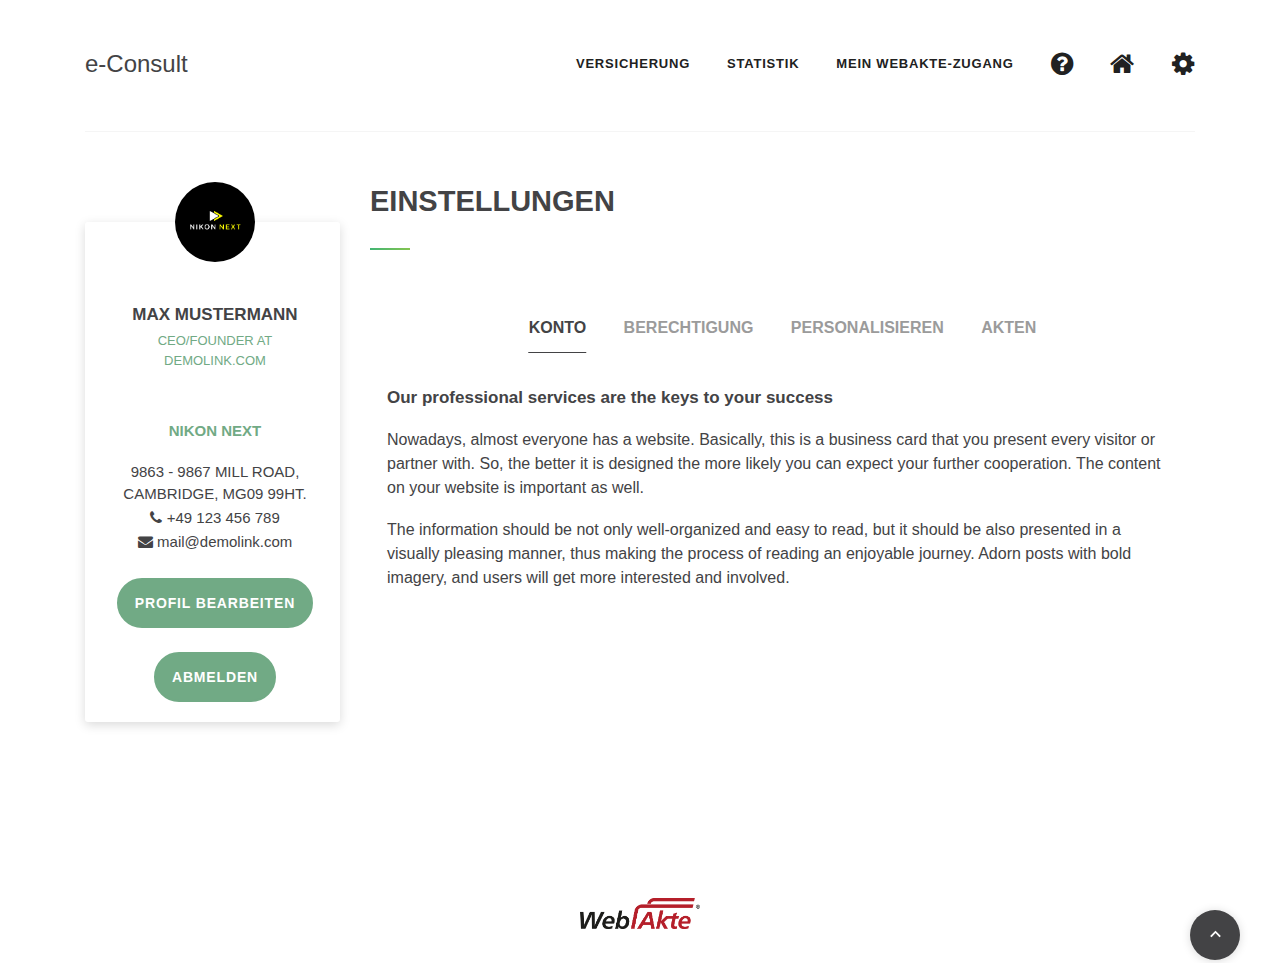
==== commit 0b30da1d: "Commit 70%" ====
--- a/index.html
+++ b/index.html
@@ -9,8 +9,8 @@
     <link rel="stylesheet" href="https://stackpath.bootstrapcdn.com/bootstrap/4.3.1/css/bootstrap.min.css" integrity="sha384-ggOyR0iXCbMQv3Xipma34MD+dH/1fQ784/j6cY/iJTQUOhcWr7x9JvoRxT2MZw1T" crossorigin="anonymous">
     <link rel="stylesheet" href="/assets/css/style.css">
     <link rel="stylesheet" href="/assets/css/style-extend.css">
-
-    <title>hi e-Consult</title>
+    <link rel="shortcut icon" type="image/png" href="/assets/images/favicon.ico"/>
+    <title>Einstellungen | e.Consult Developer Area | WebAkte</title>
   </head>
   <body>
       <div class="page page-center">
@@ -111,27 +111,43 @@
                 <hr class="text-darker"/>
             <div class="range range-xs-center range-xs-center">
               <div class="cell-lg-3 ">
-                    <blockquote id="identity-profile" class="quote quote-classic quote-classic-boxed-2">
-                            <div class="quote-meta"><img class="img-circle quote-img" width="80" height="80" src="/assets/images/sample_company_2.png" alt=""></div>
-                            <div class="quote-body text-center">
-                              <div class="quote-author h6 text-uppercase">
-                                  Max Mustermann
-                              </div>
-                              <p class="quote-desc text-uppercase text-bold text-picton-blue">Ceo/Founder at demolink.com</p>
-                              <address class="contact-info offset-top-50">
-                                <p class="h6 text-uppercase text-bold text-picton-blue letter-space-none offset-top-none">Nikon Next</p>
-                                <p>9863 - 9867 MILL ROAD, CAMBRIDGE, MG09 99HT.</p>
-                                <dl class="offset-top-0">
-                                  <dt>Telephone</dt>
-                                  <dd><a href="callto:#">+1 800 603 6035</a></dd>
-                                </dl>
-                                <dl>
-                                  <dt>E-mail:</dt>
-                                  <dd><a href="mailto:#">mail@demolink.org</a></dd>
-                                </dl>
-                              </address>
-                            </div>
-                          </blockquote>
+                <div class="wrap">
+<blockquote id="identity-profile" class="quote quote-classic quote-classic-boxed-2">
+    <div class="quote-meta"><img class="img-circle quote-img" width="80" height="80" src="/assets/images/sample_company_2.png" alt=""></div>
+    <div class="quote-body text-center">
+      <div class="quote-author h6 text-uppercase">
+          Max Mustermann
+      </div>
+      <p class="quote-desc text-uppercase text-bold text-default-company">Ceo/Founder at demolink.com</p>
+      <address class="contact-info offset-top-50">
+        <p class="h6 text-uppercase text-bold text-default-company letter-space-none offset-top-none">Nikon Next</p>
+        <p>9863 - 9867 MILL ROAD, CAMBRIDGE, MG09 99HT.</p>
+        <dl class="offset-top-0">
+          <dt>
+            <i class="fa fa-phone">
+
+            </i>
+          </dt>
+          <dd><a href="callto:#">+49 123 456 789</a></dd>
+        </dl>
+        <dl>
+          <dt>
+              <i class="fa fa-envelope">
+
+                </i>
+          </dt>
+          <dd><a href="mailto:#">mail@demolink.com</a></dd>
+        </dl>
+      </address>
+      <button class="btn btn-ellipse btn-deluge">Profil bearbeiten</button>
+      <br/>
+      <br/>
+    <button class="btn btn-ellipse btn-deluge">Abmelden</button>
+    </div>
+    
+  </blockquote>
+                </div>
+                    
                 
               </div>
               <div class="cell-sm-9 offset-top-66 offset-lg-top-0">
@@ -197,5 +213,6 @@
     <script src="https://stackpath.bootstrapcdn.com/bootstrap/4.3.1/js/bootstrap.min.js" integrity="sha384-JjSmVgyd0p3pXB1rRibZUAYoIIy6OrQ6VrjIEaFf/nJGzIxFDsf4x0xIM+B07jRM" crossorigin="anonymous"></script>
     <script src="/assets/js/core.min.js"></script>
     <script src="/assets/js/script.js"></script>
+    <script src="/assets/js/script-custom.js"></script>
   </body>
 </html>--- a/assets/css/style.css
+++ b/assets/css/style.css
@@ -11544,7 +11544,7 @@
 }
 
 .contact-info dl dd a:hover {
-	color: #55bbeb;
+	color: #71aa85;
 }
 
 /** 2.9  Buttons Addons */
@@ -11765,15 +11765,15 @@
 
 .btn-deluge {
 	color: #fff;
-	background-color: #8668ad;
-	border-color: #8668ad;
+	background-color: #71aa85;
+	border-color: #71aa85;
 }
 
 .btn-deluge:focus, .btn-deluge.focus, .btn-deluge:hover, .btn-deluge:active, .btn-deluge.active,
 .open > .btn-deluge.dropdown-toggle {
 	color: #fff;
-	background-color: #695999;
-	border-color: #695999;
+	background-color: #629474;
+	border-color: #629474;
 }
 
 .btn-deluge:active, .btn-deluge.active,
--- a/assets/css/style-extend.css
+++ b/assets/css/style-extend.css
@@ -45,10 +45,22 @@
     float: right;
   }
 
-  
+
   .quote-classic-boxed-2 .quote-meta {
     margin-left: 5px;
     position: relative;
     z-index: 3;
     text-align: center;
-  }+  }
+  .wrap{
+    min-height: 200px;position:relative;
+}
+  .wrap.sticky #identity-profile{
+    position: fixed;
+width: 18%;
+z-index: 999;
+}
+
+.text-default-company {
+  color: #71aa85;
+}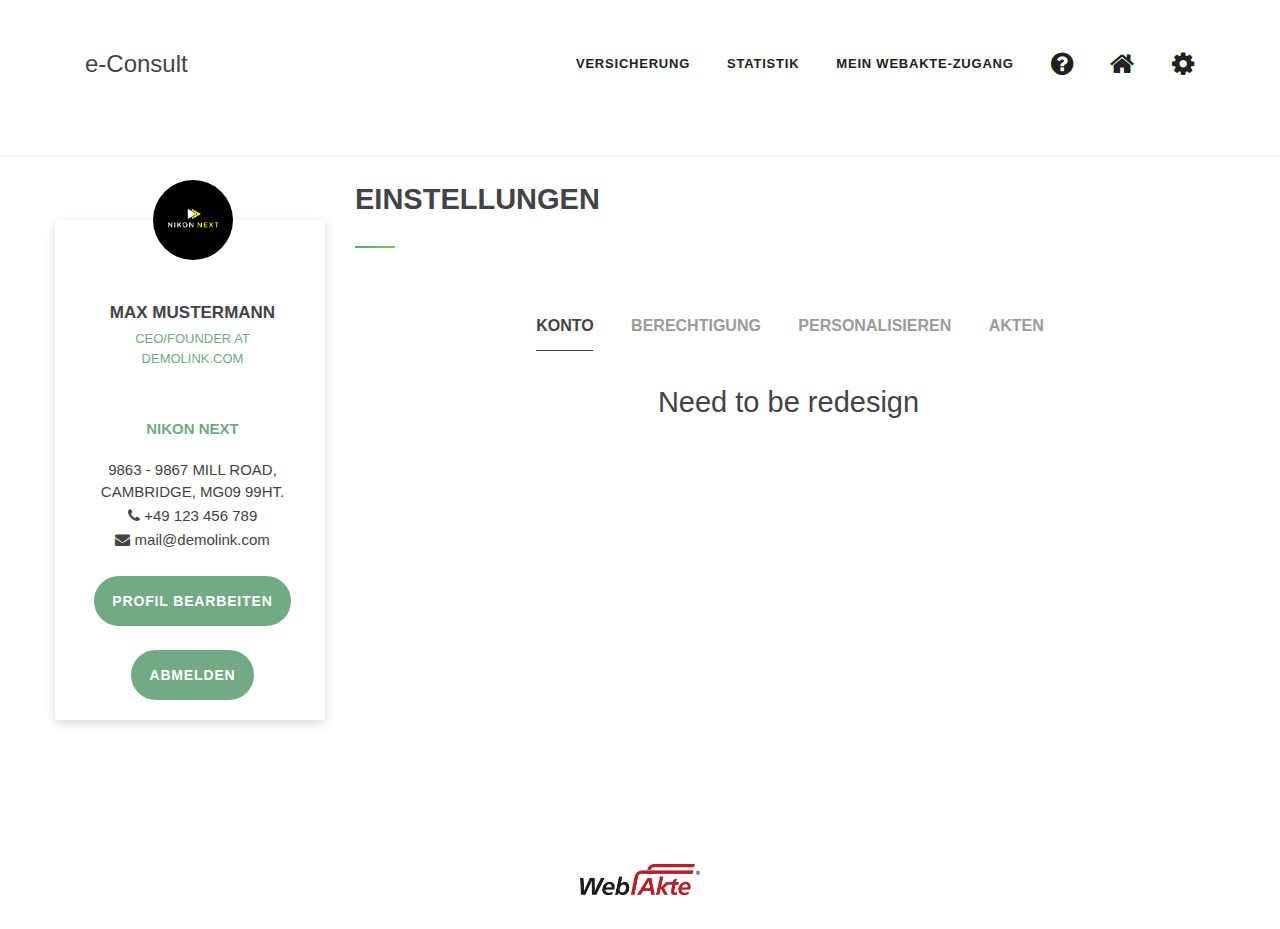
==== commit 9b619c80: "commit 90%" ====
--- a/index.html
+++ b/index.html
@@ -103,12 +103,12 @@
           </header>
            <!-- Page Content-->
     <main class="page-content">
+        <div id='myToTop'><i class="fa fa-3x fa-chevron-circle-up"></i></div>
+        <hr class="text-darker"/>
         <!-- Contact Us-->
         <section class=" section-bottom-110 text-lg-left bg-white">
-          <div class="container">
-              
+          <div class="shell">
                 
-                <hr class="text-darker"/>
             <div class="range range-xs-center range-xs-center">
               <div class="cell-lg-3 ">
                 <div class="wrap">
@@ -154,7 +154,7 @@
                 <h3 class="text-uppercase text-bold">Einstellungen</h3>
                 <hr class="divider hr-lg-left-0 bg-mantis">
                 <!-- Classic Tabs-->
-        <section>
+        <section class="section-bottom-66">
             <div class="shell">
               <div class="offset-sm-top-66 text-left">
                 <!-- Responsive-tabs-->
@@ -166,20 +166,157 @@
                     <li>Akten</li>
                   </ul>
                   <div class="resp-tabs-container text-left tabs-group-default" data-group="tabs-group-default">
-                    <div>
-                      <p class="big text-bold">Our professional services are the keys to your success</p>
-                      <p>Nowadays, almost everyone has a website. Basically, this is a business card that you present every visitor or partner with. So, the better it is designed the more likely you can expect your further cooperation. The content on your website is important as well.</p>
-                      <p>The information should be not only well-organized and easy to read, but it should be also presented in a visually pleasing manner, thus making the process of reading an enjoyable journey. Adorn posts with bold imagery, and users will get more interested and involved.</p>
-                    </div>
-                    <div>
-                      <p>The information should be not only well-organized and easy to read, but it should be also presented in a visually pleasing manner, thus making the process of reading an enjoyable journey. Adorn posts with bold imagery, and users will get more interested and involved.</p>
-                    </div>
-                    <div>
-                      <p>Nowadays, almost everyone has a website. Basically, this is a business card that you present every visitor or partner with. So, the better it is designed the more likely you can expect your further cooperation. The content on your website is important as well.</p>
-                    </div>
-                    <div>
-                      <p>Nowadays, almost everyone has a website. Basically, this is a business card that you present every visitor or partner with. So, the better it is designed the more likely you can expect your further cooperation. The content on your website is important as well.</p>
-                      <p></p>The information should be not only well-organized and easy to read, but it should be also presented in a visually pleasing manner, thus making the process of reading an enjoyable journey. Adorn posts with bold imagery, and users will get more interested and involved.
+                    <div id="konto-tabs">
+                      <h3 class="text-center">Need to be redesign</h3>
+                    </div>
+                    <div id="berechtigung-tabs">
+                      <h3 class="text-center">Need to be redesign</h3>
+                    </div>
+                    <div id="personalisieren-tabs">
+                      <h3 class="text-center">Need to be redesign</h3>
+                    </div>
+                    <div id="akten-tabs">
+                      <h3 class="text-center">
+                        Meine Akten
+                      </h3>
+                      <div class="add-able" id="akten_1">
+                          <div class="card section-34 inset-left-30 inset-right-30">
+                          <div class="">
+                              <div style="float: right;">
+                              
+                            </div>
+                            <h5>
+                              <span id="label-kategorie">1</span>. Kategorie
+                            </h5>
+  
+                            <label class="form-label form-label-outside" for="box-description">Beschreibung:</label>
+                            <textarea class="form-control" id="box-description"></textarea>
+                            <br/>
+                            <input id="color" type="color" value="#000000">
+                          </div>
+                        </div>
+                      </div>
+                      
+                      <div class="range section-bottom-85">
+                        <div class="cell-lg-12 text-center">
+                            <input type="checkbox" name="seeable" value="seeable"> Kategorien sichtbar für Mandanten/Gäste? <br/><br/>
+                            <button id="add" class="btn btn-ellipse btn-deluge">Kategorie hinzufügen</button>
+                            <button class="btn btn-ellipse btn-deluge">Speichern</button>
+                        </div>
+                      </div>
+                      <button class="accordion">
+                          Service Akte
+                      </button>
+      <div class="panel">
+          <div class="card section-34 inset-left-30 inset-right-30">
+            <small class="">
+                Serviceakten bieten Ihnen die Möglichkeit, bestimmten Kontakten unabhängig von der täglichen Fallbearbeitung anzusprechen. So können Sie beispielsweise Informationen zu einem bestimmten Thema oder Ihren Newsletter in eine Serviceakte einstellen. Eine Serviceakte zeichnet sich dadurch aus, dass die zugriffsberechtigten Personen nur Leserechte erhalten und somit keine eigenen Mitteilungen oder Antworten hinzufügen können.
+            </small>
+            <div class="range">
+              <div class="cell-lg-6">
+                  <input type="checkbox" name="allocated" value="allocated"> <span class="inset-left-10">Funktion Service Akten bereitstellen</span>  <br> <br> 
+                  
+              </div>
+            </div>
+          </div>
+          <div class="range">
+            <div class="cell-lg-12 text-center">
+                <button class="btn btn-ellipse btn-deluge">Speichern</button>
+            </div>
+          </div>
+      </div>
+      
+      <button class="accordion">Darstellung Akte</button>
+      <div class="panel">
+        
+           <div class="range">
+            <div class="cell-lg-4 cell-xs-12">
+              <div class="card section-34 inset-left-20 inset-right-20 stabilHeightOnThree">
+                  <strong>
+                      Anzahl Dateianhänge
+                  </strong> <br> <br>
+                  <small>
+                      Anzahl der Dateianhänge, die direkt in der Nachrichtenliste angezeigt werden:
+                  </small> <br>
+                  <select class="form-control select-filter" data-placeholder="Bitte auswählen" data-minimum-results-for-search="Infinity">
+                              <option>keine Anhänge anzeigen</option>
+                              <option>nur Link anzeigen</option>
+                              <option>immer alle anzegen</option>
+                              <option>1</option>
+                              <option>2</option>
+                              <option>3</option>
+                          </select>
+              </div>
+             
+              
+            </div>
+            <div class="cell-lg-4 cell-xs-12">
+              <div class="card section-34 inset-left-20 inset-right-20 stabilHeightOnThree">
+                  <strong>
+                      Vorschau Nachrichtentext
+                  </strong> <br> <br>
+                  <small>
+                      Anzahl der Textzeichen, die als Vorschau des Nachrichtentexts in der Nachrichtenliste angezeigt werden:
+                  </small> <br>
+                  <input class="form-control form-control-impressed" type="number" data-zeros="true" value="100" min="1" max="9999">
+              </div>
+            </div>
+            <div class="cell-lg-4 cell-xs-12">
+              <div class="card section-34 inset-left-20 inset-right-20 stabilHeightOnThree">
+                  <strong>
+                      Kanzlei-Software
+                  </strong> <br> <br>
+                  <small>
+                      Soll in der Listenansicht angezeigt werden, ob ein Element bereits von der Kanzlei-Software heruntergeladen wurde?
+                  </small>
+                  <div class="range">
+                    <div class="cell-lg-6 cell-xs-6">
+                        <input type="radio" id="ja" name="kanzlei" value="ja"
+                        checked>
+                 <label for="ja">Ja</label>
+                    </div>
+                    <div class="cell-lg-6 cell-xs-6">
+                        <input type="radio" id="nein" name="kanzlei" value="nein">
+                 <label for="nein">Nein</label>
+                    </div>
+
+                  </div>
+              </div>
+            </div>
+           </div>
+            <div class="range">
+              <div class="cell-lg-12">
+                <label for="">
+                  <b>
+                    <mark>
+                        Nicht sichtbare Akten
+                      </mark>
+                  </b>
+                </label> <br>
+                  <input type="checkbox" name="allocated" value="allocated"> <span class="inset-left-10">In der Aktenliste können einzelne Akten als nicht sichtbar markiert werden.</span> <br>
+                  
+              </div>
+            </div>
+            <div class="range">
+              <div class="cell-lg-12">
+                <label for="">
+                  <b>
+                    <mark>
+                        Sichtbare Berechtigungen für die Benutzerrolle Mandant/Gast 
+                      </mark>
+                  </b>
+                </label> <br>
+                  <input type="checkbox" name="allocated" value="allocated"> <span class="inset-left-10">Mandanten können sehen, wer außer ihnen noch an geteilten Inhalten berechtigt ist. 
+                   <br>   <b>ACHTUNG! Bei Deaktivierung besteht potentiell ein Risiko, da die am Inhalt berechtigten Teilnehmer nicht mehr einsehbar sind.</b> </span>
+                  
+              </div>
+            </div>
+          
+          <div class="range">
+            <div class="cell-lg-12 text-center">
+                <button class="btn btn-ellipse btn-deluge">Speichern</button>
+            </div>
+      </div>
                     </div>
                   </div>
                 </div>
@@ -192,7 +329,7 @@
           </div>
         </section>
       </main>
-      <footer class="section-relative section-top-66 section-bottom-34 page-footer bg-white">
+      <footer class="section-relative section-top-34 section-bottom-34 page-footer bg-white">
           <div class="shell">
             <div class="range range-sm-center">
               <div class="cell-sm-8 cell-md-12 text-center">
--- a/assets/css/style.css
+++ b/assets/css/style.css
@@ -11782,13 +11782,10 @@
 	box-shadow: 0 1px 10px 0 rgba(0, 0, 0, 0.15);
 }
 
-.btn-deluge:active:hover, .btn-deluge:active:focus, .btn-deluge:active.focus, .btn-deluge.active:hover, .btn-deluge.active:focus, .btn-deluge.active.focus,
-.open > .btn-deluge.dropdown-toggle:hover,
-.open > .btn-deluge.dropdown-toggle:focus,
-.open > .btn-deluge.dropdown-toggle.focus {
+.btn-deluge:active:hover, .btn-deluge:active:focus {
 	color: #fff;
-	background-color: #695999;
-	border-color: #695999;
+	background-color: #b51f2b;
+	border-color: #b51f2b;
 }
 
 .btn-deluge.disabled, .btn-deluge[disabled],
@@ -28634,7 +28631,7 @@
 }
 
 textarea.form-control {
-	height: 170px;
+	height: 70px;
 	min-height: 50px;
 	max-height: 370px;
 	resize: vertical;
@@ -45237,7 +45234,7 @@
 }
 
 .stepper input[type="number"] {
-	width: 100%;
+	width: 205px;
 	padding-left: 20px;
 	padding-right: 20px;
 	text-align: center;
@@ -45267,7 +45264,7 @@
 }
 
 .stepper-arrow.up {
-	right: 0;
+	right: -135px;
 	text-align: left;
 }
 
--- a/assets/css/style-extend.css
+++ b/assets/css/style-extend.css
@@ -63,4 +63,163 @@
 
 .text-default-company {
   color: #71aa85;
+}
+
+.card {
+  box-shadow: 0 4px 8px 0 rgba(0,0,0,0.2);
+  transition: 0.3s;
+  width: 100%;
+  border-radius: 5px;
+}
+
+.card:hover {
+  box-shadow: 0 8px 16px 0 rgba(0,0,0,0.2);
+}
+
+#myToTop {
+  background: transparent;
+  padding: 40px;
+  width: 20px;
+  height: 20px;
+  color: black;
+  position: fixed;
+  bottom: 20px;
+  right: 20px;
+  display: none;
+  z-index: 999;
+}
+
+/* The container */
+.wrapbox {
+  display: block;
+  position: relative;
+  padding-left: 0px;
+  margin-bottom: 10px;
+  cursor: pointer;
+  font-size: 14px;
+  -webkit-user-select: none;
+  -moz-user-select: none;
+  -ms-user-select: none;
+  user-select: none;
+}
+
+/* Hide the browser's default checkbox */
+.wrapbox input {
+  position: absolute;
+  opacity: 0;
+  cursor: pointer;
+  height: 0;
+  width: 0;
+}
+
+/* Create a custom checkbox */
+.checkmark {
+  position: absolute;
+  top: 0;
+  left: 0;
+  height: 23px;
+  width: 23px;
+  background-color: #eee;
+}
+
+/* On mouse-over, add a grey background color */
+.wrapbox:hover input ~ .checkmark {
+  background-color: #ccc;
+}
+
+/* When the checkbox is checked, add a blue background */
+.wrapbox input:checked ~ .checkmark {
+  background-color: #71aa85;
+}
+
+/* Create the checkmark/indicator (hidden when not checked) */
+.checkmark:after {
+  content: "";
+  position: absolute;
+  display: none;
+}
+
+/* Show the checkmark when checked */
+.wrapbox input:checked ~ .checkmark:after {
+  display: block;
+}
+
+/* Style the checkmark/indicator */
+.wrapbox .checkmark:after {
+  left: 9px;
+  top: 5px;
+  width: 5px;
+  height: 10px;
+  border: solid white;
+  border-width: 0 3px 3px 0;
+  -webkit-transform: rotate(45deg);
+  -ms-transform: rotate(45deg);
+  transform: rotate(45deg);
+}
+
+/* ACCORDION */
+
+.accordion {
+  background-color: transparent;
+  border-bottom: 1px solid black;
+  color: #444;
+  cursor: pointer;
+  padding: 18px;
+  width: 100%;
+  border: none;
+  text-align: left;
+  outline: none;
+  font-size: 18px;
+  transition: 0.4s;
+  text-align: center;
+  text-transform: uppercase;
+}
+
+.active, .accordion:hover {
+  background-color: transparent;
+}
+
+.accordion:after {
+  content: '\002B';
+  color: #777;
+  font-weight: bold;
+  float: right;
+  margin-left: 5px;
+}
+
+.active:after {
+  content: "\2212";
+}
+
+button.accordion:focus {
+  outline: unset !important;
+}
+
+.panel {
+  padding: 0 18px;
+  background-color: white;
+  max-height: 0;
+  overflow: hidden;
+  transition: max-height 0.2s ease-out;
+  border-bottom: 1px solid;
+  border-radius: 0px;
+}
+
+.accordion.active + .panel {
+  padding-bottom: 30px;
+}
+
+.border-right {
+  border-right: 1px solid gray;
+}
+
+.stabilHeightOnThree {
+  height: 340px;
+}
+
+mark {
+  background-color: transparent;
+  border-bottom: #E6FC88 solid 0.1em;
+    -webkit-box-shadow: inset 0 -0.4em 0 0 #E6FC88;
+    box-shadow: inset 0 -0.4em 0 0 #E6FC88;
 }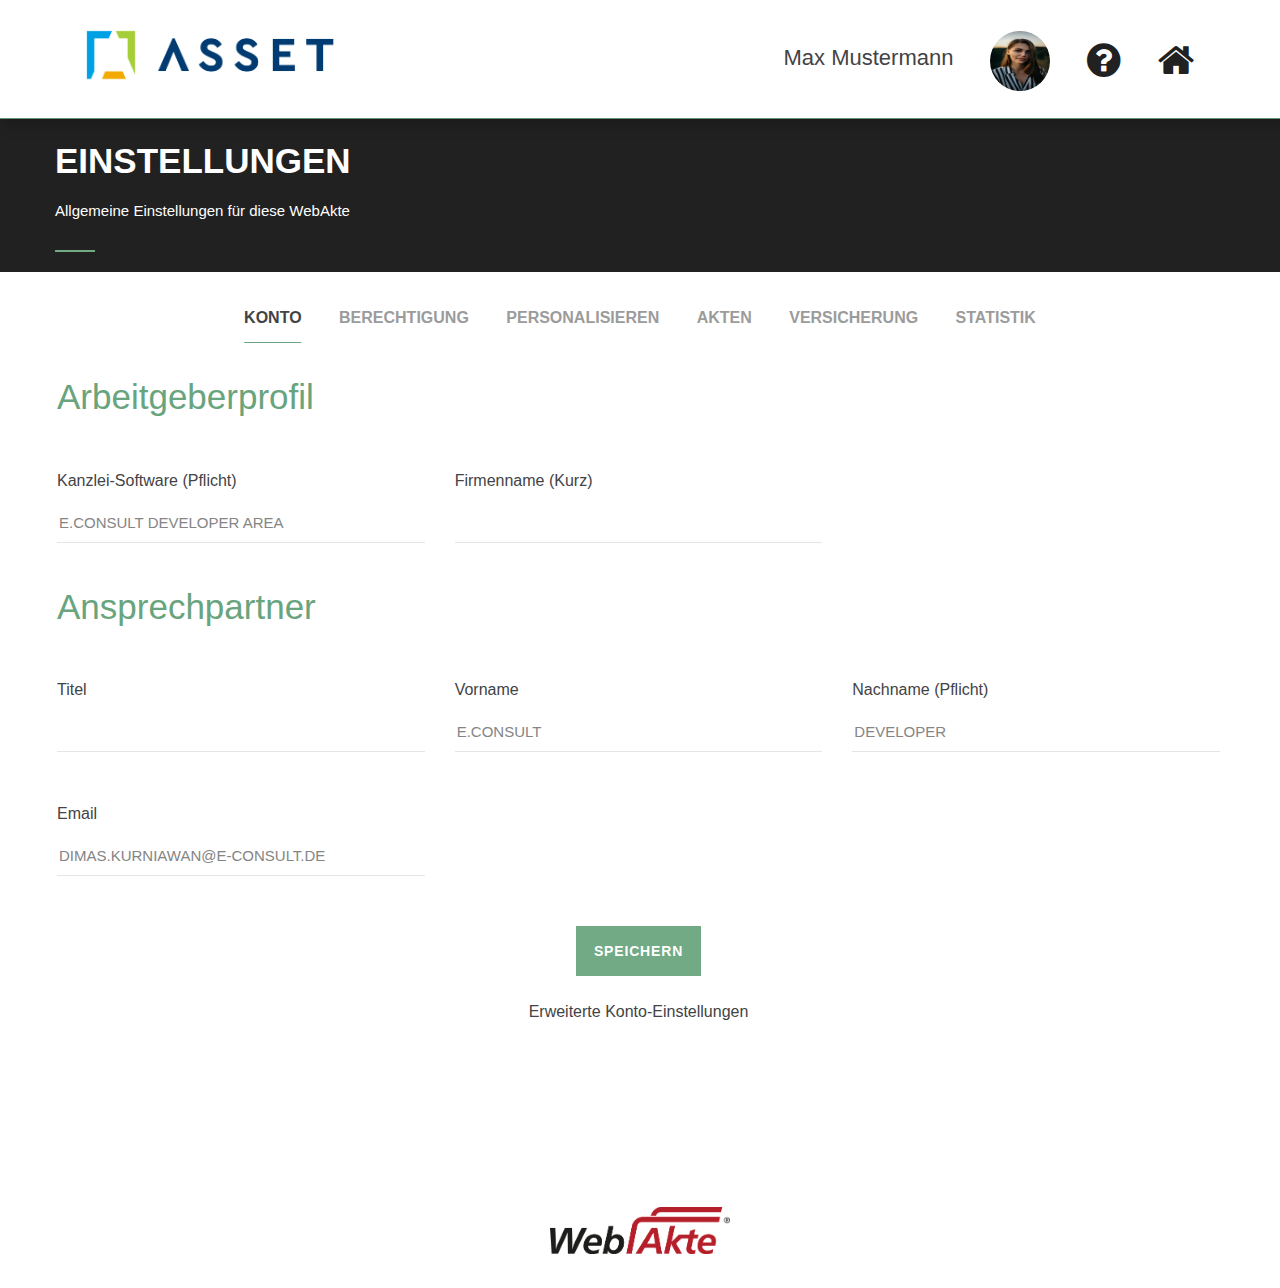
==== commit 1f646a47: "Finish" ====
--- a/index.html
+++ b/index.html
@@ -9,6 +9,7 @@
     <link rel="stylesheet" href="https://stackpath.bootstrapcdn.com/bootstrap/4.3.1/css/bootstrap.min.css" integrity="sha384-ggOyR0iXCbMQv3Xipma34MD+dH/1fQ784/j6cY/iJTQUOhcWr7x9JvoRxT2MZw1T" crossorigin="anonymous">
     <link rel="stylesheet" href="/assets/css/style.css">
     <link rel="stylesheet" href="/assets/css/style-extend.css">
+    <link rel="stylesheet" href="/assets/css/font-awesome-icons.css">
     <link rel="shortcut icon" type="image/png" href="/assets/images/favicon.ico"/>
     <title>Einstellungen | e.Consult Developer Area | WebAkte</title>
   </head>
@@ -24,17 +25,17 @@
                     <!-- RD Navbar Toggle-->
                     <button class="rd-navbar-toggle" data-rd-navbar-toggle=".rd-navbar, .rd-navbar-nav-wrap"><span></span></button>
                     <!--Navbar Brand-->
-                    <div class="rd-navbar-brand"><a href="#"><h4>e-Consult</h4></a></div>
+                    <div class="rd-navbar-brand"><a href="#"><img class="" width="250" height="auto" src="/assets/images/company-logo-4.png" alt=""></a></div>
+                    
                   </div>
                   <div class="rd-navbar-menu-wrap">
                     <div class="rd-navbar-nav-wrap">
                       <div class="rd-navbar-mobile-scroll">
                         <!--Navbar Brand Mobile-->
-                        <div class="rd-navbar-mobile-brand"><a href="#">e-Consult</a></div>
-                        
+                        <div class="rd-navbar-mobile-brand"><a href="#"><img class="" width="60" height="60" src="/assets/images/company-logo-4.png" alt=""></a></div>
                         <!-- RD Navbar Nav-->
                         <ul class="rd-navbar-nav">
-                          <li><a href="#"><span>Versicherung</span></a>
+                          <!-- <li><a href="#"><span>Versicherung</span></a>
                             <ul class="rd-navbar-dropdown">
                               <li><a href="#"><span class="text-middle">ADAC / GDV</span></a>
                               </li>
@@ -61,37 +62,83 @@
                               <li><a href="#"><span class="text-middle">AGB und Nutzungsbedingungen</span></a>
                               </li>
                             </ul>
-                          </li>
+                          </li> -->
+                          <li class="p-t-10" style="font-size: 22px;">
+                              Max Mustermann
+                              
+                            </li>
                           <li>
+                              <a href="">
+                                  <img class="img-circle quote-img" width="60" height="60" src="/assets/images/face.jpeg" alt="">
+                              </a>
+                              
+                              </a>
+                              <ul class="rd-navbar-dropdown">
+                                  <li><a href="#"><span class="text-middle">Profildaten</span></a>
+                                  </li>
+                                  <li><a href="#"><span class="text-middle">Profil</span></a>
+                                  </li>
+                                  <li><a href="#"><span class="text-middle">Vertretung</span></a>
+                                  </li>
+                                  <li><a href="#"><span class="text-middle">AGB und Nutzungsbedingungen</span></a>
+                                  </li>
+                                  <li><a href="#"><span class="text-middle">Mein WebAkte-Zugang</span></a>
+                                    <ul class="rd-navbar-dropdown">
+                                      <li>
+                                          <a href="#"><span class="text-middle">E-Mail / Passwort</span></a>
+                                      </li>
+                                      <li>
+                                          <a href="#"><span class="text-middle">Startwebakte definieren</span></a>
+                                      </li>
+                                      <li>
+                                          <a href="#"><span class="text-middle">AGB und Nutzungsbedingungen</span></a>
+                                      </li>
+                                    </ul>
+                                  </li>
+                              </ul>
+                            </li>
+                          <li class="p-t-10">
                             <a href="">
-                                <i class="fa fa-2x fa-question-circle" > </i>
+                                <i class="fa fa-3x fa-question-circle" > </i>
                             </a>
                             
                             </a>
                             
                           </li>
-                          <li>
+                          <li class="p-t-10">
                             <a href="">
-                                <i class="fa fa-2x fa-home" > </i>
-                            </a>
-                            
-                            </a>
-                            
-                          </li>
-                          <li>
-                            <a href="">
-                                <i class="fa fa-2x fa-cog" > </i>
+                                <i class="fa fa-3x fa-home" > </i>
                             </a>
                             
                             </a>
                             <ul class="rd-navbar-dropdown">
-                              <li><a href="#"><span class="text-middle">E-Mail / Passwort</span></a>
-                              </li>
-                              <li><a href="#"><span class="text-middle">Startwebakte definieren</span></a>
-                              </li>
-                              <li><a href="#"><span class="text-middle">AGB und Nutzungsbedingungen</span></a>
-                              </li>
-                            </ul>
+                                <li><a href="#"><span class="text-middle">Dashboard</span></a>
+                                </li>
+                                <li><a href="#"><span class="text-middle">Meine Akten</span></a>
+                                </li>
+                                <li><a href="#"><span class="text-middle">Download Manager</span></a>
+                                </li>
+                                <li><a href="#"><span class="text-middle">Adressbuch</span></a>
+                                </li>
+                                <li><a href="#"><span class="text-middle">Support</span></a>
+                                </li>
+                                <li><a href="#"><span class="text-middle">einstellungen</span></a>
+                                </li>
+                                <li><a href="#"><span class="text-middle">Anfragen</span></a>
+                                </li>
+                                <li><a href="#"><span class="text-middle">Rechtsschutz Deckungsanfrage</span></a>
+                                </li>
+                                <li><a href="#"><span class="text-middle">Weko - Rechnung</span></a>
+                                </li>
+                                <li><a href="#"><span class="text-middle">KFZ Schadenmeldung</span></a>
+                                </li>
+                                <li><a href="#"><span class="text-middle">Posteingang / Nachrichten Historie</span></a>
+                                </li>
+                                <li><a href="#"><span class="text-middle">Lesekontrolle</span></a>
+                                </li>
+                                <li><a href="#"><span class="text-middle">KFZ Schadenmeldung</span></a>
+                                </li>
+                              </ul>
                           </li>
                         </ul>
                       </div>
@@ -103,25 +150,37 @@
           </header>
            <!-- Page Content-->
     <main class="page-content">
-        <div id='myToTop'><i class="fa fa-3x fa-chevron-circle-up"></i></div>
-        <hr class="text-darker"/>
+        <div id='myToTop'></div>
+        <section class="section-20 section-sm-20 bg-gray-darkest context-dark">
+<div class="shell">
+  <div class="range">
+    <div class="cell-sm-12">
+        <h2 class="text-uppercase text-bold text-xs-center text-lg-left">Einstellungen</h2>
+        <small class="text-left">
+            Allgemeine Einstellungen für diese WebAkte
+        </small>
+        <hr class="divider hr-lg-left-0 bg-default">
+    </div>
+  </div>
+    
+</div>
+                </section>
         <!-- Contact Us-->
-        <section class=" section-bottom-110 text-lg-left bg-white">
+        <section class=" section-bottom-66 text-lg-left bg-white section-top-34">
           <div class="shell">
-                
             <div class="range range-xs-center range-xs-center">
-              <div class="cell-lg-3 ">
-                <div class="wrap">
+              <!-- <div class="cell-lg-3 "> -->
+                <!-- <div class="wrap">
 <blockquote id="identity-profile" class="quote quote-classic quote-classic-boxed-2">
     <div class="quote-meta"><img class="img-circle quote-img" width="80" height="80" src="/assets/images/sample_company_2.png" alt=""></div>
-    <div class="quote-body text-center">
+    <div class="section-bottom-41 quote-body text-center" style="padding-bottom: 40px;">
       <div class="quote-author h6 text-uppercase">
           Max Mustermann
       </div>
       <p class="quote-desc text-uppercase text-bold text-default-company">Ceo/Founder at demolink.com</p>
       <address class="contact-info offset-top-50">
         <p class="h6 text-uppercase text-bold text-default-company letter-space-none offset-top-none">Nikon Next</p>
-        <p>9863 - 9867 MILL ROAD, CAMBRIDGE, MG09 99HT.</p>
+        <p>Metzer strasse 46 66117, Saarbrücken, Saarland, Deutschland</p>
         <dl class="offset-top-0">
           <dt>
             <i class="fa fa-phone">
@@ -139,35 +198,118 @@
           <dd><a href="mailto:#">mail@demolink.com</a></dd>
         </dl>
       </address>
-      <button class="btn btn-ellipse btn-deluge">Profil bearbeiten</button>
+      <button id="profil-trigger" class="btn btn-ellipse btn-deluge" data-type="horizontal">Profil bearbeiten</button>
       <br/>
       <br/>
     <button class="btn btn-ellipse btn-deluge">Abmelden</button>
     </div>
     
   </blockquote>
-                </div>
-                    
+                </div> -->
+              <!-- </div> -->
+              <div class="cell-sm-12">
+        <section class="section-bottom-66 text-center">
+            
                 
-              </div>
-              <div class="cell-sm-9 offset-top-66 offset-lg-top-0">
-                <h3 class="text-uppercase text-bold">Einstellungen</h3>
-                <hr class="divider hr-lg-left-0 bg-mantis">
-                <!-- Classic Tabs-->
-        <section class="section-bottom-66">
-            <div class="shell">
-              <div class="offset-sm-top-66 text-left">
+              <div class=" text-left">
                 <!-- Responsive-tabs-->
                 <div class="responsive-tabs responsive-tabs-classic" data-type="horizontal">
                   <ul class="resp-tabs-list tabs-1 text-center tabs-group-default" data-group="tabs-group-default">
-                    <li>Konto</li>
+                    <li id="konto-tabs">Konto</li>
                     <li>Berechtigung</li>
                     <li>Personalisieren</li>
                     <li>Akten</li>
+                    <li>Versicherung</li>
+                    <li>Statistik</li>
                   </ul>
                   <div class="resp-tabs-container text-left tabs-group-default" data-group="tabs-group-default">
                     <div id="konto-tabs">
-                      <h3 class="text-center">Need to be redesign</h3>
+                        <form>
+                            <h2 style="color: #68a47d;">
+                                  Arbeitgeberprofil
+                              </h2>
+                          <div class="range">
+                            <div class="cell-lg-4">
+                              <label for="">Kanzlei-Software (Pflicht)</label>
+                              <input type="text" class="inputebr companyName" placeholder="" value="e.Consult Developer Area">
+                            </div>
+                            <div class="cell-lg-4">
+                                <label for="">Firmenname (Kurz)</label>
+                                <input type="text" class="inputebr companyNameShort" placeholder="">
+                            </div>
+                          </div>
+                          <!-- <div class="range">
+                            <div class="cell-lg-4">
+                              <label for="">Strasse</label>
+                              <input type="text" class="inputebr street" placeholder="" value="">
+                            </div>
+                            <div class="cell-lg-4">
+                                <label for="">Postleitzahl</label>
+                                <input type="text" class="inputebr zipCode" placeholder="">
+                            </div>
+                            <div class="cell-lg-4">
+                                <label for="">Ort</label>
+                                <input type="text" class="inputebr city" placeholder="">
+                            </div>
+                          </div>
+                          <div class="range">
+                            <div class="cell-lg-4">
+                              <label for="">Land</label>
+                              <input type="text" class="inputebr country" placeholder="" value="">
+                            </div>
+                            <div class="cell-lg-4">
+                                <label for="">Telefon</label>
+                                <input type="text" class="inputebr phone" placeholder="">
+                            </div>
+                            <div class="cell-lg-4">
+                                <label for="">Fax</label>
+                                <input type="text" class="inputebr fax" placeholder="">
+                            </div>
+                          </div>
+                          <div class="range">
+                            <div class="cell-lg-4">
+                              <label for="">Mobile</label>
+                              <input type="text" class="inputebr mobile" placeholder="" value="">
+                            </div>
+                            <div class="cell-lg-4">
+                                <label for="">Homepage</label>
+                                <input type="text" class="inputebr homepage" placeholder="">
+                            </div>
+                          </div> -->
+                          <h2 style="color: #68a47d;">
+                              Ansprechpartner
+                          </h2>
+                          <div class="range">
+                              <div class="cell-lg-4">
+                                <label for="">Titel</label>
+                                <input type="text" class="inputebr title" placeholder="" value="">
+                              </div>
+                              <div class="cell-lg-4">
+                                  <label for="">Vorname </label>
+                                  <input type="text" class="inputebr fname" placeholder="" value="e.Consult">
+                              </div>
+                              <div class="cell-lg-4">
+                                  <label for="">Nachname (Pflicht)</label>
+                                  <input type="text" class="inputebr lname" placeholder="" value="Developer">
+                              </div>
+                              
+                            </div>
+                            <div class="range">
+                                <div class="cell-lg-4">
+                                    <label for="">Email</label>
+                                    <input type="text" class="inputebr email" placeholder="" value="dimas.kurniawan@e-consult.de">
+                                </div>
+                            </div>
+                            <div class="range">
+                                <div class="cell-lg-12 text-center">
+                                    <button class="btn btn-deluge">Speichern</button> <br>
+
+                                     <br>
+                                    <a href="#"> Erweiterte Konto-Einstellungen</a>
+                                </div>
+                            </div>
+                            
+                          </form>
                     </div>
                     <div id="berechtigung-tabs">
                       <h3 class="text-center">Need to be redesign</h3>
@@ -192,6 +334,7 @@
                             <label class="form-label form-label-outside" for="box-description">Beschreibung:</label>
                             <textarea class="form-control" id="box-description"></textarea>
                             <br/>
+                            <label for=""> Farbe auswählen:</label> <br>
                             <input id="color" type="color" value="#000000">
                           </div>
                         </div>
@@ -200,8 +343,10 @@
                       <div class="range section-bottom-85">
                         <div class="cell-lg-12 text-center">
                             <input type="checkbox" name="seeable" value="seeable"> Kategorien sichtbar für Mandanten/Gäste? <br/><br/>
-                            <button id="add" class="btn btn-ellipse btn-deluge">Kategorie hinzufügen</button>
-                            <button class="btn btn-ellipse btn-deluge">Speichern</button>
+                            <button id="add" class="btn btn-deluge">Kategorie hinzufügen</button>
+                            <div class="section-xxs-top-10">
+                                <button class="btn btn-deluge">Speichern</button>
+                            </div>
                         </div>
                       </div>
                       <button class="accordion">
@@ -221,7 +366,7 @@
           </div>
           <div class="range">
             <div class="cell-lg-12 text-center">
-                <button class="btn btn-ellipse btn-deluge">Speichern</button>
+                <button class="btn btn-deluge">Speichern</button>
             </div>
           </div>
       </div>
@@ -238,7 +383,7 @@
                   <small>
                       Anzahl der Dateianhänge, die direkt in der Nachrichtenliste angezeigt werden:
                   </small> <br>
-                  <select class="form-control select-filter" data-placeholder="Bitte auswählen" data-minimum-results-for-search="Infinity">
+                  <select class="form-control form-control-impressed select-filter" data-placeholder="Bitte auswählen" data-minimum-results-for-search="Infinity">
                               <option>keine Anhänge anzeigen</option>
                               <option>nur Link anzeigen</option>
                               <option>immer alle anzegen</option>
@@ -314,17 +459,51 @@
           
           <div class="range">
             <div class="cell-lg-12 text-center">
-                <button class="btn btn-ellipse btn-deluge">Speichern</button>
+                <button class="btn btn-deluge">Speichern</button>
             </div>
       </div>
                     </div>
+                    <button class="accordion">
+                      Vorlagen
+                    </button>
+                    <div class="panel">
+
+                    </div>
+                    <button class="accordion">
+                        Smartlinks
+                      </button>
+                      <div class="panel">
+  
+                      </div>
+                    <button class="accordion">
+                        Download Manager
+                      </button>
+                      <div class="panel">
+  
+                      </div>
+                      <button class="accordion">
+                          Virenscanner
+                        </button>
+                        <div class="panel">
+    
+                        </div>
+                  </div>
+                  <div>
+                      <div id="versicherung-tabs">
+                          <h3 class="text-center">Need to be redesign</h3>
+                        </div>
+                  </div>
+                  <div>
+                      <div id="statistik-tabs">
+                          <h3 class="text-center">Need to be redesign</h3>
+                        </div>
                   </div>
                 </div>
               </div>
             </div>
           </section>
                 
-              </div>
+              
             </div>
           </div>
         </section>
@@ -333,7 +512,7 @@
           <div class="shell">
             <div class="range range-sm-center">
               <div class="cell-sm-8 cell-md-12 text-center">
-                <img src="/assets/images/WebAkte-Logo.png" width="120px" alt="">
+                <img src="/assets/images/WebAkte-Logo.png" width="180" alt="">
                 </div>
               </div>
             </div>
@@ -350,6 +529,6 @@
     <script src="https://stackpath.bootstrapcdn.com/bootstrap/4.3.1/js/bootstrap.min.js" integrity="sha384-JjSmVgyd0p3pXB1rRibZUAYoIIy6OrQ6VrjIEaFf/nJGzIxFDsf4x0xIM+B07jRM" crossorigin="anonymous"></script>
     <script src="/assets/js/core.min.js"></script>
     <script src="/assets/js/script.js"></script>
-    <script src="/assets/js/script-custom.js"></script>
+    <!-- <script src="/assets/js/script-custom.js"></script> -->
   </body>
 </html>--- a/assets/css/style.css
+++ b/assets/css/style.css
@@ -1,142 +1,7 @@
 @charset "UTF-8";
-/**
-* Template Style
-*
-* [Table of contents]
-*   1 Bootstrap Framework
-*     1.1  Normalize
-*     1.2  Glyphicons
-*     1.3  Scaffolding
-*     1.4  Type
-*     1.5  Code
-*     1.6  Tables
-*     1.7  Forms
-*     1.8  Buttons
-*     1.9  Grids
-*     1.10 Component animations
-*     1.11 Dropdowns
-*     1.12 Button Groups
-*     1.13 Input Groups
-*     1.14 Navs
-*     1.15 Navbar
-*     1.16 Breadcrumbs
-*     1.17 Pagination
-*     1.18 Pager
-*     1.19 Labels
-*     1.20 Badges
-*     1.21 Jumbotron
-*     1.22 Thumbnails
-*     1.23 Alerts
-*     1.24 Progress bars
-*     1.25 Media
-*     1.26 List Group
-*     1.27 Panels
-*     1.28 Responsive Embed
-*     1.29 Wells
-*     1.30 Close
-*     1.31 Modals
-*     1.32 Tooltip
-*     1.33 Popovers
-*     1.34 Carousel
-*     1.35 Utilities
-*     1.36 Responsive Utilities
-*
-*   2 Bootstrap Toolkit Styles
-*     2.1  Reset
-*     2.2  Flex Grid System
-*     2.3  Responsive Text System
-*     2.4  Responsive Pulls System
-*     2.5  Responsive Visibility System
-*     2.6  Bootstrap Grid Addons
-*     2.7  Dividers
-*     2.8  Type Addons
-*     2.9  Buttons Addons
-*     2.10 Buttons Effects
-*     2.11 Dropdowns Addons
-*     2.12 Sections
-*     2.13 Font Awesome
-*     2.14 Flaticon
-*     2.15 Material Design Icons
-*     2.16 Thumbnail Addons
-*     2.17 Wells Addons
-*     2.18 Scaffolding Addons
-*     2.19 Text Alignment System
-*     2.20 Text Styling System
-*     2.21 Navs Addons
-*     2.22 Navbar Addons
-*     2.23 Panels Addons
-*     2.24 Icons
-*     2.25 Progress Bars Addons
-*     2.26 Media Addons
-*     2.27 List Groups Addons
-*     2.28 Breadcrumbs Addons
-*     2.29 Input Groups Addons
-*     2.30 Dropcaps
-*     2.31 Alerts Addons
-*     2.32 Animations Addons
-*     2.33 Groups
-*     2.34 Comment Boxes
-*     2.35 Quotes
-*     2.36 Pagination Addons
-*     2.37 Pager Addons
-*     2.38 Labels Addons
-*     2.39 Posts
-*     2.40 Form Addons
-*     2.41 Offsets
-*     2.42 Responsive Units
-*     2.43 Icon Boxes
-*     2.44 Floating Groups
-*     2.45 Pricing and Plans
-*     2.46 Tables Addons
-*     2.47 Stacktables
-*     2.48 Text Rotators
-*     2.49 Jumbotron Addons
-*     2.50 Shop Toolbar
-*     2.51 Shop Product
-*     2.52 Badges Addons
-*     2.53 Member Boxes
-*     2.54 Context Styling
-*     2.55 Page Loaders
-*
-*   3 Plugins
-*     3.1  RD Navbar
-*     3.2  RD Twitterfeed
-*     3.3  RD Search
-*     3.4  RD Video
-*     3.5  RD Parallax
-*     3.6  RD Flickrfeed
-*     3.7  Swiper Slider
-*     3.8  Animate
-*     3.9 Scroll To
-*     3.10 Counter
-*     3.11 Owl Carousel
-*     3.12 Isotope
-*     3.13 Photoswipe
-*     3.14 Responsive Tabs
-*     3.15 RD Google Maps
-*     3.16 Select 2
-*     3.17 FS Stepper
-*     3.18 Countdown
-*     3.19 RD Audio Player
-*     3.20 RD Video Player
-*     3.21 RD Event Calendar
-*     3.22 RD Facebook Feed
-*     3.23 Soundcloud Player
-*     3.24 Material Datetime Picker
-*     3.25 ToTop Button
-*     3.26 RD Material Tabs
-*     3.27 C3 Charts
-*     3.28 Flot Charts
-*     3.29 Google ReCaptcha
-*     3.30 Revolution slider
-*     3.31 Material Parallax
-*     3.30 Vide BG
-*/
-/** 1 Bootstrap Framework */
-/** 1.1  Normalize */
-/*! normalize.css v3.0.3 | MIT License | github.com/necolas/normalize.css */
+
 html {
-	font-family: sans-serif;
+	font-family: Lato, sans-serif;
 	-ms-text-size-adjust: 100%;
 	-webkit-text-size-adjust: 100%;
 }
@@ -426,1074 +291,6 @@
 	.table-bordered td {
 		border: 1px solid #ddd !important;
 	}
-}
-
-/** 1.2  Glyphicons */
-@font-face {
-	font-family: 'Glyphicons Halflings';
-	src: url("../fonts/glyphicons-halflings-regular.eot");
-	src: url("../fonts/glyphicons-halflings-regular.eot?#iefix") format("embedded-opentype"), url("../fonts/glyphicons-halflings-regular.woff2") format("woff2"), url("../fonts/glyphicons-halflings-regular.woff") format("woff"), url("../fonts/glyphicons-halflings-regular.ttf") format("truetype"), url("../fonts/glyphicons-halflings-regular.svg#glyphicons_halflingsregular") format("svg");
-}
-
-.glyphicon {
-	position: relative;
-	top: 1px;
-	display: inline-block;
-	font-family: 'Glyphicons Halflings';
-	font-style: normal;
-	font-weight: normal;
-	line-height: 1;
-	-webkit-font-smoothing: antialiased;
-	-moz-osx-font-smoothing: grayscale;
-}
-
-.glyphicon-asterisk:before {
-	content: "\002a";
-}
-
-.glyphicon-plus:before {
-	content: "\002b";
-}
-
-.glyphicon-euro:before,
-.glyphicon-eur:before {
-	content: "\20ac";
-}
-
-.glyphicon-minus:before {
-	content: "\2212";
-}
-
-.glyphicon-cloud:before {
-	content: "\2601";
-}
-
-.glyphicon-envelope:before {
-	content: "\2709";
-}
-
-.glyphicon-pencil:before {
-	content: "\270f";
-}
-
-.glyphicon-glass:before {
-	content: "\e001";
-}
-
-.glyphicon-music:before {
-	content: "\e002";
-}
-
-.glyphicon-search:before {
-	content: "\e003";
-}
-
-.glyphicon-heart:before {
-	content: "\e005";
-}
-
-.glyphicon-star:before {
-	content: "\e006";
-}
-
-.glyphicon-star-empty:before {
-	content: "\e007";
-}
-
-.glyphicon-user:before {
-	content: "\e008";
-}
-
-.glyphicon-film:before {
-	content: "\e009";
-}
-
-.glyphicon-th-large:before {
-	content: "\e010";
-}
-
-.glyphicon-th:before {
-	content: "\e011";
-}
-
-.glyphicon-th-list:before {
-	content: "\e012";
-}
-
-.glyphicon-ok:before {
-	content: "\e013";
-}
-
-.glyphicon-remove:before {
-	content: "\e014";
-}
-
-.glyphicon-zoom-in:before {
-	content: "\e015";
-}
-
-.glyphicon-zoom-out:before {
-	content: "\e016";
-}
-
-.glyphicon-off:before {
-	content: "\e017";
-}
-
-.glyphicon-signal:before {
-	content: "\e018";
-}
-
-.glyphicon-cog:before {
-	content: "\e019";
-}
-
-.glyphicon-trash:before {
-	content: "\e020";
-}
-
-.glyphicon-home:before {
-	content: "\e021";
-}
-
-.glyphicon-file:before {
-	content: "\e022";
-}
-
-.glyphicon-time:before {
-	content: "\e023";
-}
-
-.glyphicon-road:before {
-	content: "\e024";
-}
-
-.glyphicon-download-alt:before {
-	content: "\e025";
-}
-
-.glyphicon-download:before {
-	content: "\e026";
-}
-
-.glyphicon-upload:before {
-	content: "\e027";
-}
-
-.glyphicon-inbox:before {
-	content: "\e028";
-}
-
-.glyphicon-play-circle:before {
-	content: "\e029";
-}
-
-.glyphicon-repeat:before {
-	content: "\e030";
-}
-
-.glyphicon-refresh:before {
-	content: "\e031";
-}
-
-.glyphicon-list-alt:before {
-	content: "\e032";
-}
-
-.glyphicon-lock:before {
-	content: "\e033";
-}
-
-.glyphicon-flag:before {
-	content: "\e034";
-}
-
-.glyphicon-headphones:before {
-	content: "\e035";
-}
-
-.glyphicon-volume-off:before {
-	content: "\e036";
-}
-
-.glyphicon-volume-down:before {
-	content: "\e037";
-}
-
-.glyphicon-volume-up:before {
-	content: "\e038";
-}
-
-.glyphicon-qrcode:before {
-	content: "\e039";
-}
-
-.glyphicon-barcode:before {
-	content: "\e040";
-}
-
-.glyphicon-tag:before {
-	content: "\e041";
-}
-
-.glyphicon-tags:before {
-	content: "\e042";
-}
-
-.glyphicon-book:before {
-	content: "\e043";
-}
-
-.glyphicon-bookmark:before {
-	content: "\e044";
-}
-
-.glyphicon-print:before {
-	content: "\e045";
-}
-
-.glyphicon-camera:before {
-	content: "\e046";
-}
-
-.glyphicon-font:before {
-	content: "\e047";
-}
-
-.glyphicon-bold:before {
-	content: "\e048";
-}
-
-.glyphicon-italic:before {
-	content: "\e049";
-}
-
-.glyphicon-text-height:before {
-	content: "\e050";
-}
-
-.glyphicon-text-width:before {
-	content: "\e051";
-}
-
-.glyphicon-align-left:before {
-	content: "\e052";
-}
-
-.glyphicon-align-center:before {
-	content: "\e053";
-}
-
-.glyphicon-align-right:before {
-	content: "\e054";
-}
-
-.glyphicon-align-justify:before {
-	content: "\e055";
-}
-
-.glyphicon-list:before {
-	content: "\e056";
-}
-
-.glyphicon-indent-left:before {
-	content: "\e057";
-}
-
-.glyphicon-indent-right:before {
-	content: "\e058";
-}
-
-.glyphicon-facetime-video:before {
-	content: "\e059";
-}
-
-.glyphicon-picture:before {
-	content: "\e060";
-}
-
-.glyphicon-map-marker:before {
-	content: "\e062";
-}
-
-.glyphicon-adjust:before {
-	content: "\e063";
-}
-
-.glyphicon-tint:before {
-	content: "\e064";
-}
-
-.glyphicon-edit:before {
-	content: "\e065";
-}
-
-.glyphicon-share:before {
-	content: "\e066";
-}
-
-.glyphicon-check:before {
-	content: "\e067";
-}
-
-.glyphicon-move:before {
-	content: "\e068";
-}
-
-.glyphicon-step-backward:before {
-	content: "\e069";
-}
-
-.glyphicon-fast-backward:before {
-	content: "\e070";
-}
-
-.glyphicon-backward:before {
-	content: "\e071";
-}
-
-.glyphicon-play:before {
-	content: "\e072";
-}
-
-.glyphicon-pause:before {
-	content: "\e073";
-}
-
-.glyphicon-stop:before {
-	content: "\e074";
-}
-
-.glyphicon-forward:before {
-	content: "\e075";
-}
-
-.glyphicon-fast-forward:before {
-	content: "\e076";
-}
-
-.glyphicon-step-forward:before {
-	content: "\e077";
-}
-
-.glyphicon-eject:before {
-	content: "\e078";
-}
-
-.glyphicon-chevron-left:before {
-	content: "\e079";
-}
-
-.glyphicon-chevron-right:before {
-	content: "\e080";
-}
-
-.glyphicon-plus-sign:before {
-	content: "\e081";
-}
-
-.glyphicon-minus-sign:before {
-	content: "\e082";
-}
-
-.glyphicon-remove-sign:before {
-	content: "\e083";
-}
-
-.glyphicon-ok-sign:before {
-	content: "\e084";
-}
-
-.glyphicon-question-sign:before {
-	content: "\e085";
-}
-
-.glyphicon-info-sign:before {
-	content: "\e086";
-}
-
-.glyphicon-screenshot:before {
-	content: "\e087";
-}
-
-.glyphicon-remove-circle:before {
-	content: "\e088";
-}
-
-.glyphicon-ok-circle:before {
-	content: "\e089";
-}
-
-.glyphicon-ban-circle:before {
-	content: "\e090";
-}
-
-.glyphicon-arrow-left:before {
-	content: "\e091";
-}
-
-.glyphicon-arrow-right:before {
-	content: "\e092";
-}
-
-.glyphicon-arrow-up:before {
-	content: "\e093";
-}
-
-.glyphicon-arrow-down:before {
-	content: "\e094";
-}
-
-.glyphicon-share-alt:before {
-	content: "\e095";
-}
-
-.glyphicon-resize-full:before {
-	content: "\e096";
-}
-
-.glyphicon-resize-small:before {
-	content: "\e097";
-}
-
-.glyphicon-exclamation-sign:before {
-	content: "\e101";
-}
-
-.glyphicon-gift:before {
-	content: "\e102";
-}
-
-.glyphicon-leaf:before {
-	content: "\e103";
-}
-
-.glyphicon-fire:before {
-	content: "\e104";
-}
-
-.glyphicon-eye-open:before {
-	content: "\e105";
-}
-
-.glyphicon-eye-close:before {
-	content: "\e106";
-}
-
-.glyphicon-warning-sign:before {
-	content: "\e107";
-}
-
-.glyphicon-plane:before {
-	content: "\e108";
-}
-
-.glyphicon-calendar:before {
-	content: "\e109";
-}
-
-.glyphicon-random:before {
-	content: "\e110";
-}
-
-.glyphicon-comment:before {
-	content: "\e111";
-}
-
-.glyphicon-magnet:before {
-	content: "\e112";
-}
-
-.glyphicon-chevron-up:before {
-	content: "\e113";
-}
-
-.glyphicon-chevron-down:before {
-	content: "\e114";
-}
-
-.glyphicon-retweet:before {
-	content: "\e115";
-}
-
-.glyphicon-shopping-cart:before {
-	content: "\e116";
-}
-
-.glyphicon-folder-close:before {
-	content: "\e117";
-}
-
-.glyphicon-folder-open:before {
-	content: "\e118";
-}
-
-.glyphicon-resize-vertical:before {
-	content: "\e119";
-}
-
-.glyphicon-resize-horizontal:before {
-	content: "\e120";
-}
-
-.glyphicon-hdd:before {
-	content: "\e121";
-}
-
-.glyphicon-bullhorn:before {
-	content: "\e122";
-}
-
-.glyphicon-bell:before {
-	content: "\e123";
-}
-
-.glyphicon-certificate:before {
-	content: "\e124";
-}
-
-.glyphicon-thumbs-up:before {
-	content: "\e125";
-}
-
-.glyphicon-thumbs-down:before {
-	content: "\e126";
-}
-
-.glyphicon-hand-right:before {
-	content: "\e127";
-}
-
-.glyphicon-hand-left:before {
-	content: "\e128";
-}
-
-.glyphicon-hand-up:before {
-	content: "\e129";
-}
-
-.glyphicon-hand-down:before {
-	content: "\e130";
-}
-
-.glyphicon-circle-arrow-right:before {
-	content: "\e131";
-}
-
-.glyphicon-circle-arrow-left:before {
-	content: "\e132";
-}
-
-.glyphicon-circle-arrow-up:before {
-	content: "\e133";
-}
-
-.glyphicon-circle-arrow-down:before {
-	content: "\e134";
-}
-
-.glyphicon-globe:before {
-	content: "\e135";
-}
-
-.glyphicon-wrench:before {
-	content: "\e136";
-}
-
-.glyphicon-tasks:before {
-	content: "\e137";
-}
-
-.glyphicon-filter:before {
-	content: "\e138";
-}
-
-.glyphicon-briefcase:before {
-	content: "\e139";
-}
-
-.glyphicon-fullscreen:before {
-	content: "\e140";
-}
-
-.glyphicon-dashboard:before {
-	content: "\e141";
-}
-
-.glyphicon-paperclip:before {
-	content: "\e142";
-}
-
-.glyphicon-heart-empty:before {
-	content: "\e143";
-}
-
-.glyphicon-link:before {
-	content: "\e144";
-}
-
-.glyphicon-phone:before {
-	content: "\e145";
-}
-
-.glyphicon-pushpin:before {
-	content: "\e146";
-}
-
-.glyphicon-usd:before {
-	content: "\e148";
-}
-
-.glyphicon-gbp:before {
-	content: "\e149";
-}
-
-.glyphicon-sort:before {
-	content: "\e150";
-}
-
-.glyphicon-sort-by-alphabet:before {
-	content: "\e151";
-}
-
-.glyphicon-sort-by-alphabet-alt:before {
-	content: "\e152";
-}
-
-.glyphicon-sort-by-order:before {
-	content: "\e153";
-}
-
-.glyphicon-sort-by-order-alt:before {
-	content: "\e154";
-}
-
-.glyphicon-sort-by-attributes:before {
-	content: "\e155";
-}
-
-.glyphicon-sort-by-attributes-alt:before {
-	content: "\e156";
-}
-
-.glyphicon-unchecked:before {
-	content: "\e157";
-}
-
-.glyphicon-expand:before {
-	content: "\e158";
-}
-
-.glyphicon-collapse-down:before {
-	content: "\e159";
-}
-
-.glyphicon-collapse-up:before {
-	content: "\e160";
-}
-
-.glyphicon-log-in:before {
-	content: "\e161";
-}
-
-.glyphicon-flash:before {
-	content: "\e162";
-}
-
-.glyphicon-log-out:before {
-	content: "\e163";
-}
-
-.glyphicon-new-window:before {
-	content: "\e164";
-}
-
-.glyphicon-record:before {
-	content: "\e165";
-}
-
-.glyphicon-save:before {
-	content: "\e166";
-}
-
-.glyphicon-open:before {
-	content: "\e167";
-}
-
-.glyphicon-saved:before {
-	content: "\e168";
-}
-
-.glyphicon-import:before {
-	content: "\e169";
-}
-
-.glyphicon-export:before {
-	content: "\e170";
-}
-
-.glyphicon-send:before {
-	content: "\e171";
-}
-
-.glyphicon-floppy-disk:before {
-	content: "\e172";
-}
-
-.glyphicon-floppy-saved:before {
-	content: "\e173";
-}
-
-.glyphicon-floppy-remove:before {
-	content: "\e174";
-}
-
-.glyphicon-floppy-save:before {
-	content: "\e175";
-}
-
-.glyphicon-floppy-open:before {
-	content: "\e176";
-}
-
-.glyphicon-credit-card:before {
-	content: "\e177";
-}
-
-.glyphicon-transfer:before {
-	content: "\e178";
-}
-
-.glyphicon-cutlery:before {
-	content: "\e179";
-}
-
-.glyphicon-header:before {
-	content: "\e180";
-}
-
-.glyphicon-compressed:before {
-	content: "\e181";
-}
-
-.glyphicon-earphone:before {
-	content: "\e182";
-}
-
-.glyphicon-phone-alt:before {
-	content: "\e183";
-}
-
-.glyphicon-tower:before {
-	content: "\e184";
-}
-
-.glyphicon-stats:before {
-	content: "\e185";
-}
-
-.glyphicon-sd-video:before {
-	content: "\e186";
-}
-
-.glyphicon-hd-video:before {
-	content: "\e187";
-}
-
-.glyphicon-subtitles:before {
-	content: "\e188";
-}
-
-.glyphicon-sound-stereo:before {
-	content: "\e189";
-}
-
-.glyphicon-sound-dolby:before {
-	content: "\e190";
-}
-
-.glyphicon-sound-5-1:before {
-	content: "\e191";
-}
-
-.glyphicon-sound-6-1:before {
-	content: "\e192";
-}
-
-.glyphicon-sound-7-1:before {
-	content: "\e193";
-}
-
-.glyphicon-copyright-mark:before {
-	content: "\e194";
-}
-
-.glyphicon-registration-mark:before {
-	content: "\e195";
-}
-
-.glyphicon-cloud-download:before {
-	content: "\e197";
-}
-
-.glyphicon-cloud-upload:before {
-	content: "\e198";
-}
-
-.glyphicon-tree-conifer:before {
-	content: "\e199";
-}
-
-.glyphicon-tree-deciduous:before {
-	content: "\e200";
-}
-
-.glyphicon-cd:before {
-	content: "\e201";
-}
-
-.glyphicon-save-file:before {
-	content: "\e202";
-}
-
-.glyphicon-open-file:before {
-	content: "\e203";
-}
-
-.glyphicon-level-up:before {
-	content: "\e204";
-}
-
-.glyphicon-copy:before {
-	content: "\e205";
-}
-
-.glyphicon-paste:before {
-	content: "\e206";
-}
-
-.glyphicon-alert:before {
-	content: "\e209";
-}
-
-.glyphicon-equalizer:before {
-	content: "\e210";
-}
-
-.glyphicon-king:before {
-	content: "\e211";
-}
-
-.glyphicon-queen:before {
-	content: "\e212";
-}
-
-.glyphicon-pawn:before {
-	content: "\e213";
-}
-
-.glyphicon-bishop:before {
-	content: "\e214";
-}
-
-.glyphicon-knight:before {
-	content: "\e215";
-}
-
-.glyphicon-baby-formula:before {
-	content: "\e216";
-}
-
-.glyphicon-tent:before {
-	content: "\26fa";
-}
-
-.glyphicon-blackboard:before {
-	content: "\e218";
-}
-
-.glyphicon-bed:before {
-	content: "\e219";
-}
-
-.glyphicon-apple:before {
-	content: "\f8ff";
-}
-
-.glyphicon-erase:before {
-	content: "\e221";
-}
-
-.glyphicon-hourglass:before {
-	content: "\231b";
-}
-
-.glyphicon-lamp:before {
-	content: "\e223";
-}
-
-.glyphicon-duplicate:before {
-	content: "\e224";
-}
-
-.glyphicon-piggy-bank:before {
-	content: "\e225";
-}
-
-.glyphicon-scissors:before {
-	content: "\e226";
-}
-
-.glyphicon-bitcoin:before {
-	content: "\e227";
-}
-
-.glyphicon-btc:before {
-	content: "\e227";
-}
-
-.glyphicon-xbt:before {
-	content: "\e227";
-}
-
-.glyphicon-yen:before {
-	content: "\00a5";
-}
-
-.glyphicon-jpy:before {
-	content: "\00a5";
-}
-
-.glyphicon-ruble:before {
-	content: "\20bd";
-}
-
-.glyphicon-rub:before {
-	content: "\20bd";
-}
-
-.glyphicon-scale:before {
-	content: "\e230";
-}
-
-.glyphicon-ice-lolly:before {
-	content: "\e231";
-}
-
-.glyphicon-ice-lolly-tasted:before {
-	content: "\e232";
-}
-
-.glyphicon-education:before {
-	content: "\e233";
-}
-
-.glyphicon-option-horizontal:before {
-	content: "\e234";
-}
-
-.glyphicon-option-vertical:before {
-	content: "\e235";
-}
-
-.glyphicon-menu-hamburger:before {
-	content: "\e236";
-}
-
-.glyphicon-modal-window:before {
-	content: "\e237";
-}
-
-.glyphicon-oil:before {
-	content: "\e238";
-}
-
-.glyphicon-grain:before {
-	content: "\e239";
-}
-
-.glyphicon-sunglasses:before {
-	content: "\e240";
-}
-
-.glyphicon-text-size:before {
-	content: "\e241";
-}
-
-.glyphicon-text-color:before {
-	content: "\e242";
-}
-
-.glyphicon-text-background:before {
-	content: "\e243";
-}
-
-.glyphicon-object-align-top:before {
-	content: "\e244";
-}
-
-.glyphicon-object-align-bottom:before {
-	content: "\e245";
-}
-
-.glyphicon-object-align-horizontal:before {
-	content: "\e246";
-}
-
-.glyphicon-object-align-left:before {
-	content: "\e247";
-}
-
-.glyphicon-object-align-vertical:before {
-	content: "\e248";
-}
-
-.glyphicon-object-align-right:before {
-	content: "\e249";
-}
-
-.glyphicon-triangle-right:before {
-	content: "\e250";
-}
-
-.glyphicon-triangle-left:before {
-	content: "\e251";
-}
-
-.glyphicon-triangle-bottom:before {
-	content: "\e252";
-}
-
-.glyphicon-triangle-top:before {
-	content: "\e253";
-}
-
-.glyphicon-console:before {
-	content: "\e254";
-}
-
-.glyphicon-superscript:before {
-	content: "\e255";
-}
-
-.glyphicon-subscript:before {
-	content: "\e256";
-}
-
-.glyphicon-menu-left:before {
-	content: "\e257";
-}
-
-.glyphicon-menu-right:before {
-	content: "\e258";
-}
-
-.glyphicon-menu-down:before {
-	content: "\e259";
-}
-
-.glyphicon-menu-up:before {
-	content: "\e260";
 }
 
 /** 1.3  Scaffolding */
@@ -2075,276 +872,6 @@
 .pre-scrollable {
 	max-height: 340px;
 	overflow-y: scroll;
-}
-
-/** 1.6  Tables */
-table {
-	background-color: transparent;
-}
-
-caption {
-	padding-top: 8px;
-	padding-bottom: 8px;
-	color: #d9d9d9;
-	text-align: left;
-}
-
-th {
-	text-align: left;
-}
-
-.table {
-	width: 100%;
-	max-width: 100%;
-	margin-bottom: 24px;
-}
-
-.table > thead > tr > th,
-.table > thead > tr > td,
-.table > tbody > tr > th,
-.table > tbody > tr > td,
-.table > tfoot > tr > th,
-.table > tfoot > tr > td {
-	padding: 8px;
-	line-height: 1.5;
-	vertical-align: top;
-	border-top: 1px solid #ddd;
-}
-
-.table > thead > tr > th {
-	vertical-align: bottom;
-	border-bottom: 2px solid #ddd;
-}
-
-.table > caption + thead > tr:first-child > th,
-.table > caption + thead > tr:first-child > td,
-.table > colgroup + thead > tr:first-child > th,
-.table > colgroup + thead > tr:first-child > td,
-.table > thead:first-child > tr:first-child > th,
-.table > thead:first-child > tr:first-child > td {
-	border-top: 0;
-}
-
-.table > tbody + tbody {
-	border-top: 2px solid #ddd;
-}
-
-.table .table {
-	background-color: #191919;
-}
-
-.table-condensed > thead > tr > th,
-.table-condensed > thead > tr > td,
-.table-condensed > tbody > tr > th,
-.table-condensed > tbody > tr > td,
-.table-condensed > tfoot > tr > th,
-.table-condensed > tfoot > tr > td {
-	padding: 5px;
-}
-
-.table-bordered {
-	border: 1px solid #ddd;
-}
-
-.table-bordered > thead > tr > th,
-.table-bordered > thead > tr > td,
-.table-bordered > tbody > tr > th,
-.table-bordered > tbody > tr > td,
-.table-bordered > tfoot > tr > th,
-.table-bordered > tfoot > tr > td {
-	border: 1px solid #ddd;
-}
-
-.table-bordered > thead > tr > th,
-.table-bordered > thead > tr > td {
-	border-bottom-width: 2px;
-}
-
-.table-striped > tbody > tr:nth-of-type(odd) {
-	background-color: #f9f9f9;
-}
-
-.table-hover > tbody > tr:hover {
-	background-color: #f5f5f5;
-}
-
-table col[class*="col-"] {
-	position: static;
-	float: none;
-	display: table-column;
-}
-
-table td[class*="col-"],
-table th[class*="col-"] {
-	position: static;
-	float: none;
-	display: table-cell;
-}
-
-.table > thead > tr > td.active,
-.table > thead > tr > th.active,
-.table > thead > tr.active > td,
-.table > thead > tr.active > th,
-.table > tbody > tr > td.active,
-.table > tbody > tr > th.active,
-.table > tbody > tr.active > td,
-.table > tbody > tr.active > th,
-.table > tfoot > tr > td.active,
-.table > tfoot > tr > th.active,
-.table > tfoot > tr.active > td,
-.table > tfoot > tr.active > th {
-	background-color: #f5f5f5;
-}
-
-.table-hover > tbody > tr > td.active:hover,
-.table-hover > tbody > tr > th.active:hover,
-.table-hover > tbody > tr.active:hover > td,
-.table-hover > tbody > tr:hover > .active,
-.table-hover > tbody > tr.active:hover > th {
-	background-color: #e8e8e8;
-}
-
-.table > thead > tr > td.success,
-.table > thead > tr > th.success,
-.table > thead > tr.success > td,
-.table > thead > tr.success > th,
-.table > tbody > tr > td.success,
-.table > tbody > tr > th.success,
-.table > tbody > tr.success > td,
-.table > tbody > tr.success > th,
-.table > tfoot > tr > td.success,
-.table > tfoot > tr > th.success,
-.table > tfoot > tr.success > td,
-.table > tfoot > tr.success > th {
-	background-color: #abcc37;
-}
-
-.table-hover > tbody > tr > td.success:hover,
-.table-hover > tbody > tr > th.success:hover,
-.table-hover > tbody > tr.success:hover > td,
-.table-hover > tbody > tr:hover > .success,
-.table-hover > tbody > tr.success:hover > th {
-	background-color: #9bba2f;
-}
-
-.table > thead > tr > td.info,
-.table > thead > tr > th.info,
-.table > thead > tr.info > td,
-.table > thead > tr.info > th,
-.table > tbody > tr > td.info,
-.table > tbody > tr > th.info,
-.table > tbody > tr.info > td,
-.table > tbody > tr.info > th,
-.table > tfoot > tr > td.info,
-.table > tfoot > tr > th.info,
-.table > tfoot > tr.info > td,
-.table > tfoot > tr.info > th {
-	background-color: #79ccf2;
-}
-
-.table-hover > tbody > tr > td.info:hover,
-.table-hover > tbody > tr > th.info:hover,
-.table-hover > tbody > tr.info:hover > td,
-.table-hover > tbody > tr:hover > .info,
-.table-hover > tbody > tr.info:hover > th {
-	background-color: #62c3f0;
-}
-
-.table > thead > tr > td.warning,
-.table > thead > tr > th.warning,
-.table > thead > tr.warning > td,
-.table > thead > tr.warning > th,
-.table > tbody > tr > td.warning,
-.table > tbody > tr > th.warning,
-.table > tbody > tr.warning > td,
-.table > tbody > tr.warning > th,
-.table > tfoot > tr > td.warning,
-.table > tfoot > tr > th.warning,
-.table > tfoot > tr.warning > td,
-.table > tfoot > tr.warning > th {
-	background-color: #f5bf2f;
-}
-
-.table-hover > tbody > tr > td.warning:hover,
-.table-hover > tbody > tr > th.warning:hover,
-.table-hover > tbody > tr.warning:hover > td,
-.table-hover > tbody > tr:hover > .warning,
-.table-hover > tbody > tr.warning:hover > th {
-	background-color: #f4b817;
-}
-
-.table > thead > tr > td.danger,
-.table > thead > tr > th.danger,
-.table > thead > tr.danger > td,
-.table > thead > tr.danger > th,
-.table > tbody > tr > td.danger,
-.table > tbody > tr > th.danger,
-.table > tbody > tr.danger > td,
-.table > tbody > tr.danger > th,
-.table > tfoot > tr > td.danger,
-.table > tfoot > tr > th.danger,
-.table > tfoot > tr.danger > td,
-.table > tfoot > tr.danger > th {
-	background-color: #f54b0f;
-}
-
-.table-hover > tbody > tr > td.danger:hover,
-.table-hover > tbody > tr > th.danger:hover,
-.table-hover > tbody > tr.danger:hover > td,
-.table-hover > tbody > tr:hover > .danger,
-.table-hover > tbody > tr.danger:hover > th {
-	background-color: #e14209;
-}
-
-.table-responsive {
-	overflow-x: auto;
-	min-height: 0.01%;
-}
-
-@media screen and (max-width: 767px) {
-	.table-responsive {
-		width: 100%;
-		margin-bottom: 18px;
-		overflow-y: hidden;
-		-ms-overflow-style: -ms-autohiding-scrollbar;
-		border: 1px solid #ddd;
-	}
-	.table-responsive > .table {
-		margin-bottom: 0;
-	}
-	.table-responsive > .table > thead > tr > th,
-	.table-responsive > .table > thead > tr > td,
-	.table-responsive > .table > tbody > tr > th,
-	.table-responsive > .table > tbody > tr > td,
-	.table-responsive > .table > tfoot > tr > th,
-	.table-responsive > .table > tfoot > tr > td {
-		white-space: nowrap;
-	}
-	.table-responsive > .table-bordered {
-		border: 0;
-	}
-	.table-responsive > .table-bordered > thead > tr > th:first-child,
-	.table-responsive > .table-bordered > thead > tr > td:first-child,
-	.table-responsive > .table-bordered > tbody > tr > th:first-child,
-	.table-responsive > .table-bordered > tbody > tr > td:first-child,
-	.table-responsive > .table-bordered > tfoot > tr > th:first-child,
-	.table-responsive > .table-bordered > tfoot > tr > td:first-child {
-		border-left: 0;
-	}
-	.table-responsive > .table-bordered > thead > tr > th:last-child,
-	.table-responsive > .table-bordered > thead > tr > td:last-child,
-	.table-responsive > .table-bordered > tbody > tr > th:last-child,
-	.table-responsive > .table-bordered > tbody > tr > td:last-child,
-	.table-responsive > .table-bordered > tfoot > tr > th:last-child,
-	.table-responsive > .table-bordered > tfoot > tr > td:last-child {
-		border-right: 0;
-	}
-	.table-responsive > .table-bordered > tbody > tr:last-child > th,
-	.table-responsive > .table-bordered > tbody > tr:last-child > td,
-	.table-responsive > .table-bordered > tfoot > tr:last-child > th,
-	.table-responsive > .table-bordered > tfoot > tr:last-child > td {
-		border-bottom: 0;
-	}
 }
 
 /** 1.7  Forms */
@@ -3513,803 +2040,6 @@
 	width: 100%;
 }
 
-/** 1.9  Grids */
-.container {
-	margin-right: auto;
-	margin-left: auto;
-	padding-left: 15px;
-	padding-right: 15px;
-}
-
-.container:before, .container:after {
-	content: " ";
-	display: table;
-}
-
-.container:after {
-	clear: both;
-}
-
-@media (min-width: 768px) {
-	.container {
-		width: 750px;
-	}
-}
-
-@media (min-width: 992px) {
-	.container {
-		width: 970px;
-	}
-}
-
-@media (min-width: 1200px) {
-	.container {
-		width: 1200px;
-	}
-}
-
-.container-fluid {
-	margin-right: auto;
-	margin-left: auto;
-	padding-left: 15px;
-	padding-right: 15px;
-}
-
-.container-fluid:before, .container-fluid:after {
-	content: " ";
-	display: table;
-}
-
-.container-fluid:after {
-	clear: both;
-}
-
-.row {
-	margin-left: -15px;
-	margin-right: -15px;
-}
-
-.row:before, .row:after {
-	content: " ";
-	display: table;
-}
-
-.row:after {
-	clear: both;
-}
-
-.col-xs-1, .col-sm-1, .col-md-1, .col-lg-1, .col-xs-2, .col-sm-2, .col-md-2, .col-lg-2, .col-xs-3, .col-sm-3, .col-md-3, .col-lg-3, .col-xs-4, .col-sm-4, .col-md-4, .col-lg-4, .col-xs-5, .col-sm-5, .col-md-5, .col-lg-5, .col-xs-6, .col-sm-6, .col-md-6, .col-lg-6, .col-xs-7, .col-sm-7, .col-md-7, .col-lg-7, .col-xs-8, .col-sm-8, .col-md-8, .col-lg-8, .col-xs-9, .col-sm-9, .col-md-9, .col-lg-9, .col-xs-10, .col-sm-10, .col-md-10, .col-lg-10, .col-xs-11, .col-sm-11, .col-md-11, .col-lg-11, .col-xs-12, .col-sm-12, .col-md-12, .col-lg-12 {
-	position: relative;
-	min-height: 1px;
-	padding-left: 15px;
-	padding-right: 15px;
-}
-
-.col-xs-1, .col-xs-2, .col-xs-3, .col-xs-4, .col-xs-5, .col-xs-6, .col-xs-7, .col-xs-8, .col-xs-9, .col-xs-10, .col-xs-11, .col-xs-12 {
-	float: left;
-}
-
-.col-xs-1 {
-	width: 8.33333%;
-}
-
-.col-xs-2 {
-	width: 16.66667%;
-}
-
-.col-xs-3 {
-	width: 25%;
-}
-
-.col-xs-4 {
-	width: 33.33333%;
-}
-
-.col-xs-5 {
-	width: 41.66667%;
-}
-
-.col-xs-6 {
-	width: 50%;
-}
-
-.col-xs-7 {
-	width: 58.33333%;
-}
-
-.col-xs-8 {
-	width: 66.66667%;
-}
-
-.col-xs-9 {
-	width: 75%;
-}
-
-.col-xs-10 {
-	width: 83.33333%;
-}
-
-.col-xs-11 {
-	width: 91.66667%;
-}
-
-.col-xs-12 {
-	width: 100%;
-}
-
-.col-xs-pull-0 {
-	right: auto;
-}
-
-.col-xs-pull-1 {
-	right: 8.33333%;
-}
-
-.col-xs-pull-2 {
-	right: 16.66667%;
-}
-
-.col-xs-pull-3 {
-	right: 25%;
-}
-
-.col-xs-pull-4 {
-	right: 33.33333%;
-}
-
-.col-xs-pull-5 {
-	right: 41.66667%;
-}
-
-.col-xs-pull-6 {
-	right: 50%;
-}
-
-.col-xs-pull-7 {
-	right: 58.33333%;
-}
-
-.col-xs-pull-8 {
-	right: 66.66667%;
-}
-
-.col-xs-pull-9 {
-	right: 75%;
-}
-
-.col-xs-pull-10 {
-	right: 83.33333%;
-}
-
-.col-xs-pull-11 {
-	right: 91.66667%;
-}
-
-.col-xs-pull-12 {
-	right: 100%;
-}
-
-.col-xs-push-0 {
-	left: auto;
-}
-
-.col-xs-push-1 {
-	left: 8.33333%;
-}
-
-.col-xs-push-2 {
-	left: 16.66667%;
-}
-
-.col-xs-push-3 {
-	left: 25%;
-}
-
-.col-xs-push-4 {
-	left: 33.33333%;
-}
-
-.col-xs-push-5 {
-	left: 41.66667%;
-}
-
-.col-xs-push-6 {
-	left: 50%;
-}
-
-.col-xs-push-7 {
-	left: 58.33333%;
-}
-
-.col-xs-push-8 {
-	left: 66.66667%;
-}
-
-.col-xs-push-9 {
-	left: 75%;
-}
-
-.col-xs-push-10 {
-	left: 83.33333%;
-}
-
-.col-xs-push-11 {
-	left: 91.66667%;
-}
-
-.col-xs-push-12 {
-	left: 100%;
-}
-
-.col-xs-offset-0 {
-	margin-left: 0%;
-}
-
-.col-xs-offset-1 {
-	margin-left: 8.33333%;
-}
-
-.col-xs-offset-2 {
-	margin-left: 16.66667%;
-}
-
-.col-xs-offset-3 {
-	margin-left: 25%;
-}
-
-.col-xs-offset-4 {
-	margin-left: 33.33333%;
-}
-
-.col-xs-offset-5 {
-	margin-left: 41.66667%;
-}
-
-.col-xs-offset-6 {
-	margin-left: 50%;
-}
-
-.col-xs-offset-7 {
-	margin-left: 58.33333%;
-}
-
-.col-xs-offset-8 {
-	margin-left: 66.66667%;
-}
-
-.col-xs-offset-9 {
-	margin-left: 75%;
-}
-
-.col-xs-offset-10 {
-	margin-left: 83.33333%;
-}
-
-.col-xs-offset-11 {
-	margin-left: 91.66667%;
-}
-
-.col-xs-offset-12 {
-	margin-left: 100%;
-}
-
-@media (min-width: 768px) {
-	.col-sm-1, .col-sm-2, .col-sm-3, .col-sm-4, .col-sm-5, .col-sm-6, .col-sm-7, .col-sm-8, .col-sm-9, .col-sm-10, .col-sm-11, .col-sm-12 {
-		float: left;
-	}
-	.col-sm-1 {
-		width: 8.33333%;
-	}
-	.col-sm-2 {
-		width: 16.66667%;
-	}
-	.col-sm-3 {
-		width: 25%;
-	}
-	.col-sm-4 {
-		width: 33.33333%;
-	}
-	.col-sm-5 {
-		width: 41.66667%;
-	}
-	.col-sm-6 {
-		width: 50%;
-	}
-	.col-sm-7 {
-		width: 58.33333%;
-	}
-	.col-sm-8 {
-		width: 66.66667%;
-	}
-	.col-sm-9 {
-		width: 75%;
-	}
-	.col-sm-10 {
-		width: 83.33333%;
-	}
-	.col-sm-11 {
-		width: 91.66667%;
-	}
-	.col-sm-12 {
-		width: 100%;
-	}
-	.col-sm-pull-0 {
-		right: auto;
-	}
-	.col-sm-pull-1 {
-		right: 8.33333%;
-	}
-	.col-sm-pull-2 {
-		right: 16.66667%;
-	}
-	.col-sm-pull-3 {
-		right: 25%;
-	}
-	.col-sm-pull-4 {
-		right: 33.33333%;
-	}
-	.col-sm-pull-5 {
-		right: 41.66667%;
-	}
-	.col-sm-pull-6 {
-		right: 50%;
-	}
-	.col-sm-pull-7 {
-		right: 58.33333%;
-	}
-	.col-sm-pull-8 {
-		right: 66.66667%;
-	}
-	.col-sm-pull-9 {
-		right: 75%;
-	}
-	.col-sm-pull-10 {
-		right: 83.33333%;
-	}
-	.col-sm-pull-11 {
-		right: 91.66667%;
-	}
-	.col-sm-pull-12 {
-		right: 100%;
-	}
-	.col-sm-push-0 {
-		left: auto;
-	}
-	.col-sm-push-1 {
-		left: 8.33333%;
-	}
-	.col-sm-push-2 {
-		left: 16.66667%;
-	}
-	.col-sm-push-3 {
-		left: 25%;
-	}
-	.col-sm-push-4 {
-		left: 33.33333%;
-	}
-	.col-sm-push-5 {
-		left: 41.66667%;
-	}
-	.col-sm-push-6 {
-		left: 50%;
-	}
-	.col-sm-push-7 {
-		left: 58.33333%;
-	}
-	.col-sm-push-8 {
-		left: 66.66667%;
-	}
-	.col-sm-push-9 {
-		left: 75%;
-	}
-	.col-sm-push-10 {
-		left: 83.33333%;
-	}
-	.col-sm-push-11 {
-		left: 91.66667%;
-	}
-	.col-sm-push-12 {
-		left: 100%;
-	}
-	.col-sm-offset-0 {
-		margin-left: 0%;
-	}
-	.col-sm-offset-1 {
-		margin-left: 8.33333%;
-	}
-	.col-sm-offset-2 {
-		margin-left: 16.66667%;
-	}
-	.col-sm-offset-3 {
-		margin-left: 25%;
-	}
-	.col-sm-offset-4 {
-		margin-left: 33.33333%;
-	}
-	.col-sm-offset-5 {
-		margin-left: 41.66667%;
-	}
-	.col-sm-offset-6 {
-		margin-left: 50%;
-	}
-	.col-sm-offset-7 {
-		margin-left: 58.33333%;
-	}
-	.col-sm-offset-8 {
-		margin-left: 66.66667%;
-	}
-	.col-sm-offset-9 {
-		margin-left: 75%;
-	}
-	.col-sm-offset-10 {
-		margin-left: 83.33333%;
-	}
-	.col-sm-offset-11 {
-		margin-left: 91.66667%;
-	}
-	.col-sm-offset-12 {
-		margin-left: 100%;
-	}
-}
-
-@media (min-width: 992px) {
-	.col-md-1, .col-md-2, .col-md-3, .col-md-4, .col-md-5, .col-md-6, .col-md-7, .col-md-8, .col-md-9, .col-md-10, .col-md-11, .col-md-12 {
-		float: left;
-	}
-	.col-md-1 {
-		width: 8.33333%;
-	}
-	.col-md-2 {
-		width: 16.66667%;
-	}
-	.col-md-3 {
-		width: 25%;
-	}
-	.col-md-4 {
-		width: 33.33333%;
-	}
-	.col-md-5 {
-		width: 41.66667%;
-	}
-	.col-md-6 {
-		width: 50%;
-	}
-	.col-md-7 {
-		width: 58.33333%;
-	}
-	.col-md-8 {
-		width: 66.66667%;
-	}
-	.col-md-9 {
-		width: 75%;
-	}
-	.col-md-10 {
-		width: 83.33333%;
-	}
-	.col-md-11 {
-		width: 91.66667%;
-	}
-	.col-md-12 {
-		width: 100%;
-	}
-	.col-md-pull-0 {
-		right: auto;
-	}
-	.col-md-pull-1 {
-		right: 8.33333%;
-	}
-	.col-md-pull-2 {
-		right: 16.66667%;
-	}
-	.col-md-pull-3 {
-		right: 25%;
-	}
-	.col-md-pull-4 {
-		right: 33.33333%;
-	}
-	.col-md-pull-5 {
-		right: 41.66667%;
-	}
-	.col-md-pull-6 {
-		right: 50%;
-	}
-	.col-md-pull-7 {
-		right: 58.33333%;
-	}
-	.col-md-pull-8 {
-		right: 66.66667%;
-	}
-	.col-md-pull-9 {
-		right: 75%;
-	}
-	.col-md-pull-10 {
-		right: 83.33333%;
-	}
-	.col-md-pull-11 {
-		right: 91.66667%;
-	}
-	.col-md-pull-12 {
-		right: 100%;
-	}
-	.col-md-push-0 {
-		left: auto;
-	}
-	.col-md-push-1 {
-		left: 8.33333%;
-	}
-	.col-md-push-2 {
-		left: 16.66667%;
-	}
-	.col-md-push-3 {
-		left: 25%;
-	}
-	.col-md-push-4 {
-		left: 33.33333%;
-	}
-	.col-md-push-5 {
-		left: 41.66667%;
-	}
-	.col-md-push-6 {
-		left: 50%;
-	}
-	.col-md-push-7 {
-		left: 58.33333%;
-	}
-	.col-md-push-8 {
-		left: 66.66667%;
-	}
-	.col-md-push-9 {
-		left: 75%;
-	}
-	.col-md-push-10 {
-		left: 83.33333%;
-	}
-	.col-md-push-11 {
-		left: 91.66667%;
-	}
-	.col-md-push-12 {
-		left: 100%;
-	}
-	.col-md-offset-0 {
-		margin-left: 0%;
-	}
-	.col-md-offset-1 {
-		margin-left: 8.33333%;
-	}
-	.col-md-offset-2 {
-		margin-left: 16.66667%;
-	}
-	.col-md-offset-3 {
-		margin-left: 25%;
-	}
-	.col-md-offset-4 {
-		margin-left: 33.33333%;
-	}
-	.col-md-offset-5 {
-		margin-left: 41.66667%;
-	}
-	.col-md-offset-6 {
-		margin-left: 50%;
-	}
-	.col-md-offset-7 {
-		margin-left: 58.33333%;
-	}
-	.col-md-offset-8 {
-		margin-left: 66.66667%;
-	}
-	.col-md-offset-9 {
-		margin-left: 75%;
-	}
-	.col-md-offset-10 {
-		margin-left: 83.33333%;
-	}
-	.col-md-offset-11 {
-		margin-left: 91.66667%;
-	}
-	.col-md-offset-12 {
-		margin-left: 100%;
-	}
-}
-
-@media (min-width: 1200px) {
-	.col-lg-1, .col-lg-2, .col-lg-3, .col-lg-4, .col-lg-5, .col-lg-6, .col-lg-7, .col-lg-8, .col-lg-9, .col-lg-10, .col-lg-11, .col-lg-12 {
-		float: left;
-	}
-	.col-lg-1 {
-		width: 8.33333%;
-	}
-	.col-lg-2 {
-		width: 16.66667%;
-	}
-	.col-lg-3 {
-		width: 25%;
-	}
-	.col-lg-4 {
-		width: 33.33333%;
-	}
-	.col-lg-5 {
-		width: 41.66667%;
-	}
-	.col-lg-6 {
-		width: 50%;
-	}
-	.col-lg-7 {
-		width: 58.33333%;
-	}
-	.col-lg-8 {
-		width: 66.66667%;
-	}
-	.col-lg-9 {
-		width: 75%;
-	}
-	.col-lg-10 {
-		width: 83.33333%;
-	}
-	.col-lg-11 {
-		width: 91.66667%;
-	}
-	.col-lg-12 {
-		width: 100%;
-	}
-	.col-lg-pull-0 {
-		right: auto;
-	}
-	.col-lg-pull-1 {
-		right: 8.33333%;
-	}
-	.col-lg-pull-2 {
-		right: 16.66667%;
-	}
-	.col-lg-pull-3 {
-		right: 25%;
-	}
-	.col-lg-pull-4 {
-		right: 33.33333%;
-	}
-	.col-lg-pull-5 {
-		right: 41.66667%;
-	}
-	.col-lg-pull-6 {
-		right: 50%;
-	}
-	.col-lg-pull-7 {
-		right: 58.33333%;
-	}
-	.col-lg-pull-8 {
-		right: 66.66667%;
-	}
-	.col-lg-pull-9 {
-		right: 75%;
-	}
-	.col-lg-pull-10 {
-		right: 83.33333%;
-	}
-	.col-lg-pull-11 {
-		right: 91.66667%;
-	}
-	.col-lg-pull-12 {
-		right: 100%;
-	}
-	.col-lg-push-0 {
-		left: auto;
-	}
-	.col-lg-push-1 {
-		left: 8.33333%;
-	}
-	.col-lg-push-2 {
-		left: 16.66667%;
-	}
-	.col-lg-push-3 {
-		left: 25%;
-	}
-	.col-lg-push-4 {
-		left: 33.33333%;
-	}
-	.col-lg-push-5 {
-		left: 41.66667%;
-	}
-	.col-lg-push-6 {
-		left: 50%;
-	}
-	.col-lg-push-7 {
-		left: 58.33333%;
-	}
-	.col-lg-push-8 {
-		left: 66.66667%;
-	}
-	.col-lg-push-9 {
-		left: 75%;
-	}
-	.col-lg-push-10 {
-		left: 83.33333%;
-	}
-	.col-lg-push-11 {
-		left: 91.66667%;
-	}
-	.col-lg-push-12 {
-		left: 100%;
-	}
-	.col-lg-offset-0 {
-		margin-left: 0%;
-	}
-	.col-lg-offset-1 {
-		margin-left: 8.33333%;
-	}
-	.col-lg-offset-2 {
-		margin-left: 16.66667%;
-	}
-	.col-lg-offset-3 {
-		margin-left: 25%;
-	}
-	.col-lg-offset-4 {
-		margin-left: 33.33333%;
-	}
-	.col-lg-offset-5 {
-		margin-left: 41.66667%;
-	}
-	.col-lg-offset-6 {
-		margin-left: 50%;
-	}
-	.col-lg-offset-7 {
-		margin-left: 58.33333%;
-	}
-	.col-lg-offset-8 {
-		margin-left: 66.66667%;
-	}
-	.col-lg-offset-9 {
-		margin-left: 75%;
-	}
-	.col-lg-offset-10 {
-		margin-left: 83.33333%;
-	}
-	.col-lg-offset-11 {
-		margin-left: 91.66667%;
-	}
-	.col-lg-offset-12 {
-		margin-left: 100%;
-	}
-}
-
-/** 1.10 Component animations */
-.fade {
-	opacity: 0;
-	-webkit-transition: opacity 0.15s linear;
-	-o-transition: opacity 0.15s linear;
-	transition: opacity 0.15s linear;
-}
-
-.fade.in {
-	opacity: 1;
-}
-
-.collapse {
-	display: none;
-}
-
-.collapse.in {
-	display: block;
-}
-
-tr.collapse.in {
-	display: table-row;
-}
-
-tbody.collapse.in {
-	display: table-row-group;
-}
-
-.collapsing {
-	position: relative;
-	height: 0;
-	overflow: hidden;
-	-webkit-transition-property: height, visibility;
-	transition-property: height, visibility;
-	-webkit-transition-duration: 0.35s;
-	transition-duration: 0.35s;
-	-webkit-transition-timing-function: ease;
-	transition-timing-function: ease;
-}
-
 /** 1.11 Dropdowns */
 .caret {
 	display: inline-block;
@@ -4468,467 +2198,6 @@
 	}
 }
 
-/** 1.12 Button Groups */
-.btn-group,
-.btn-group-vertical {
-	position: relative;
-	display: inline-block;
-	vertical-align: middle;
-}
-
-.btn-group > .btn, .pagination-classic > li.btn-group > a,
-.pagination-classic > li.btn-group > span,
-.btn-group-vertical > .btn, .pagination-classic >
-li.btn-group-vertical > a,
-.pagination-classic >
-li.btn-group-vertical > span {
-	position: relative;
-	float: left;
-}
-
-.btn-group > .btn:hover, .pagination-classic > li.btn-group > a:hover,
-.pagination-classic > li.btn-group > span:hover, .btn-group > .btn:focus, .pagination-classic > li.btn-group > a:focus,
-.pagination-classic > li.btn-group > span:focus, .btn-group > .btn:active, .pagination-classic > li.btn-group > a:active,
-.pagination-classic > li.btn-group > span:active, .btn-group > .btn.active, .pagination-classic > li.btn-group > a.active,
-.pagination-classic > li.btn-group > span.active,
-.btn-group-vertical > .btn:hover, .pagination-classic >
-li.btn-group-vertical > a:hover,
-.pagination-classic >
-li.btn-group-vertical > span:hover,
-.btn-group-vertical > .btn:focus, .pagination-classic >
-li.btn-group-vertical > a:focus,
-.pagination-classic >
-li.btn-group-vertical > span:focus,
-.btn-group-vertical > .btn:active, .pagination-classic >
-li.btn-group-vertical > a:active,
-.pagination-classic >
-li.btn-group-vertical > span:active,
-.btn-group-vertical > .btn.active, .pagination-classic >
-li.btn-group-vertical > a.active,
-.pagination-classic >
-li.btn-group-vertical > span.active {
-	z-index: 2;
-}
-
-.btn-group .btn + .btn, .btn-group .pagination-classic > li > a + .btn, .btn-group
-.pagination-classic > li > span + .btn, .btn-group .pagination-classic > li > .btn + a, .btn-group .pagination-classic > li > a + a, .btn-group
-.pagination-classic > li > span + a, .btn-group
-.pagination-classic > li > .btn + span, .btn-group .pagination-classic > li > a + span, .btn-group
-.pagination-classic > li > span + span,
-.btn-group .btn + .btn-group,
-.btn-group .pagination-classic > li > a + .btn-group,
-.btn-group
-.pagination-classic > li > span + .btn-group,
-.btn-group .btn-group + .btn,
-.btn-group .pagination-classic > li > .btn-group + a,
-.btn-group
-.pagination-classic > li > .btn-group + span,
-.btn-group .btn-group + .btn-group {
-	margin-left: -1px;
-}
-
-.btn-toolbar {
-	margin-left: -5px;
-}
-
-.btn-toolbar:before, .btn-toolbar:after {
-	content: " ";
-	display: table;
-}
-
-.btn-toolbar:after {
-	clear: both;
-}
-
-.btn-toolbar .btn, .btn-toolbar .pagination-classic > li > a, .btn-toolbar
-.pagination-classic > li > span,
-.btn-toolbar .btn-group,
-.btn-toolbar .input-group {
-	float: left;
-}
-
-.btn-toolbar > .btn, .pagination-classic > li.btn-toolbar > a,
-.pagination-classic > li.btn-toolbar > span,
-.btn-toolbar > .btn-group,
-.btn-toolbar > .input-group {
-	margin-left: 5px;
-}
-
-.btn-group > .btn:not(:first-child):not(:last-child):not(.dropdown-toggle), .pagination-classic > li.btn-group > a:not(:first-child):not(:last-child):not(.dropdown-toggle),
-.pagination-classic > li.btn-group > span:not(:first-child):not(:last-child):not(.dropdown-toggle) {
-	border-radius: 0;
-}
-
-.btn-group > .btn:first-child, .pagination-classic > li.btn-group > a:first-child,
-.pagination-classic > li.btn-group > span:first-child {
-	margin-left: 0;
-}
-
-.btn-group > .btn:first-child:not(:last-child):not(.dropdown-toggle), .pagination-classic > li.btn-group > a:first-child:not(:last-child):not(.dropdown-toggle),
-.pagination-classic > li.btn-group > span:first-child:not(:last-child):not(.dropdown-toggle) {
-	border-bottom-right-radius: 0;
-	border-top-right-radius: 0;
-}
-
-.btn-group > .btn:last-child:not(:first-child), .pagination-classic > li.btn-group > a:last-child:not(:first-child),
-.pagination-classic > li.btn-group > span:last-child:not(:first-child),
-.btn-group > .dropdown-toggle:not(:first-child) {
-	border-bottom-left-radius: 0;
-	border-top-left-radius: 0;
-}
-
-.btn-group > .btn-group {
-	float: left;
-}
-
-.btn-group > .btn-group:not(:first-child):not(:last-child) > .btn, .pagination-classic.btn-group > li.btn-group:not(:first-child):not(:last-child) > a, .pagination-classic.btn-group > li.btn-group:not(:first-child):not(:last-child) > span {
-	border-radius: 0;
-}
-
-.btn-group > .btn-group:first-child:not(:last-child) > .btn:last-child, .pagination-classic.btn-group > li.btn-group:first-child:not(:last-child) > a:last-child, .pagination-classic.btn-group > li.btn-group:first-child:not(:last-child) > span:last-child,
-.btn-group > .btn-group:first-child:not(:last-child) > .dropdown-toggle {
-	border-bottom-right-radius: 0;
-	border-top-right-radius: 0;
-}
-
-.btn-group > .btn-group:last-child:not(:first-child) > .btn:first-child, .pagination-classic.btn-group > li.btn-group:last-child:not(:first-child) > a:first-child, .pagination-classic.btn-group > li.btn-group:last-child:not(:first-child) > span:first-child {
-	border-bottom-left-radius: 0;
-	border-top-left-radius: 0;
-}
-
-.btn-group .dropdown-toggle:active,
-.btn-group.open .dropdown-toggle {
-	outline: 0;
-}
-
-.btn-group > .btn + .dropdown-toggle, .pagination-classic > li.btn-group > a + .dropdown-toggle,
-.pagination-classic > li.btn-group > span + .dropdown-toggle {
-	padding-left: 8px;
-	padding-right: 8px;
-}
-
-.btn-group > .btn-lg + .dropdown-toggle, .btn-group-lg.btn-group > .btn + .dropdown-toggle, .pagination-classic > li.btn-group-lg.btn-group > a + .dropdown-toggle,
-.pagination-classic > li.btn-group-lg.btn-group > span + .dropdown-toggle {
-	padding-left: 12px;
-	padding-right: 12px;
-}
-
-.btn-group.open .dropdown-toggle {
-	-webkit-box-shadow: inset 0 3px 5px rgba(0, 0, 0, 0.125);
-	box-shadow: inset 0 3px 5px rgba(0, 0, 0, 0.125);
-}
-
-.btn-group.open .dropdown-toggle.btn-link {
-	-webkit-box-shadow: none;
-	box-shadow: none;
-}
-
-.btn .caret, .pagination-classic > li > a .caret,
-.pagination-classic > li > span .caret {
-	margin-left: 0;
-}
-
-.btn-lg .caret, .btn-group-lg > .btn .caret, .pagination-classic > li.btn-group-lg > a .caret,
-.pagination-classic > li.btn-group-lg > span .caret {
-	border-width: 5px 5px 0;
-	border-bottom-width: 0;
-}
-
-.dropup .btn-lg .caret, .dropup .btn-group-lg > .btn .caret, .dropup .pagination-classic > li.btn-group-lg > a .caret, .dropup
-.pagination-classic > li.btn-group-lg > span .caret {
-	border-width: 0 5px 5px;
-}
-
-.btn-group-vertical > .btn, .pagination-classic > li.btn-group-vertical > a,
-.pagination-classic > li.btn-group-vertical > span,
-.btn-group-vertical > .btn-group,
-.btn-group-vertical > .btn-group > .btn,
-.pagination-classic.btn-group-vertical > li.btn-group > a,
-.pagination-classic.btn-group-vertical > li.btn-group > span {
-	display: block;
-	float: none;
-	width: 100%;
-	max-width: 100%;
-}
-
-.btn-group-vertical > .btn-group:before, .btn-group-vertical > .btn-group:after {
-	content: " ";
-	display: table;
-}
-
-.btn-group-vertical > .btn-group:after {
-	clear: both;
-}
-
-.btn-group-vertical > .btn-group > .btn, .pagination-classic.btn-group-vertical > li.btn-group > a, .pagination-classic.btn-group-vertical > li.btn-group > span {
-	float: none;
-}
-
-.btn-group-vertical > .btn + .btn, .pagination-classic > li.btn-group-vertical > a + .btn,
-.pagination-classic > li.btn-group-vertical > span + .btn, .pagination-classic > li.btn-group-vertical > .btn + a, .pagination-classic > li.btn-group-vertical > a + a,
-.pagination-classic > li.btn-group-vertical > span + a,
-.pagination-classic > li.btn-group-vertical > .btn + span, .pagination-classic > li.btn-group-vertical > a + span,
-.pagination-classic > li.btn-group-vertical > span + span,
-.btn-group-vertical > .btn + .btn-group, .pagination-classic >
-li.btn-group-vertical > a + .btn-group,
-.pagination-classic >
-li.btn-group-vertical > span + .btn-group,
-.btn-group-vertical > .btn-group + .btn, .pagination-classic >
-li.btn-group-vertical > .btn-group + a,
-.pagination-classic >
-li.btn-group-vertical > .btn-group + span,
-.btn-group-vertical > .btn-group + .btn-group {
-	margin-top: -1px;
-	margin-left: 0;
-}
-
-.btn-group-vertical > .btn:not(:first-child):not(:last-child), .pagination-classic > li.btn-group-vertical > a:not(:first-child):not(:last-child),
-.pagination-classic > li.btn-group-vertical > span:not(:first-child):not(:last-child) {
-	border-radius: 0;
-}
-
-.btn-group-vertical > .btn:first-child:not(:last-child), .pagination-classic > li.btn-group-vertical > a:first-child:not(:last-child),
-.pagination-classic > li.btn-group-vertical > span:first-child:not(:last-child) {
-	border-top-right-radius: 4px;
-	border-top-left-radius: 4px;
-	border-bottom-right-radius: 0;
-	border-bottom-left-radius: 0;
-}
-
-.btn-group-vertical > .btn:last-child:not(:first-child), .pagination-classic > li.btn-group-vertical > a:last-child:not(:first-child),
-.pagination-classic > li.btn-group-vertical > span:last-child:not(:first-child) {
-	border-top-right-radius: 0;
-	border-top-left-radius: 0;
-	border-bottom-right-radius: 4px;
-	border-bottom-left-radius: 4px;
-}
-
-.btn-group-vertical > .btn-group:not(:first-child):not(:last-child) > .btn, .pagination-classic.btn-group-vertical > li.btn-group:not(:first-child):not(:last-child) > a, .pagination-classic.btn-group-vertical > li.btn-group:not(:first-child):not(:last-child) > span {
-	border-radius: 0;
-}
-
-.btn-group-vertical > .btn-group:first-child:not(:last-child) > .btn:last-child, .pagination-classic.btn-group-vertical > li.btn-group:first-child:not(:last-child) > a:last-child, .pagination-classic.btn-group-vertical > li.btn-group:first-child:not(:last-child) > span:last-child,
-.btn-group-vertical > .btn-group:first-child:not(:last-child) > .dropdown-toggle {
-	border-bottom-right-radius: 0;
-	border-bottom-left-radius: 0;
-}
-
-.btn-group-vertical > .btn-group:last-child:not(:first-child) > .btn:first-child, .pagination-classic.btn-group-vertical > li.btn-group:last-child:not(:first-child) > a:first-child, .pagination-classic.btn-group-vertical > li.btn-group:last-child:not(:first-child) > span:first-child {
-	border-top-right-radius: 0;
-	border-top-left-radius: 0;
-}
-
-.btn-group-justified {
-	display: table;
-	width: 100%;
-	table-layout: fixed;
-	border-collapse: separate;
-}
-
-.btn-group-justified > .btn, .pagination-classic > li.btn-group-justified > a,
-.pagination-classic > li.btn-group-justified > span,
-.btn-group-justified > .btn-group {
-	float: none;
-	display: table-cell;
-	width: 1%;
-}
-
-.btn-group-justified > .btn-group .btn, .btn-group-justified > .btn-group .pagination-classic > li > a, .btn-group-justified > .btn-group
-.pagination-classic > li > span {
-	width: 100%;
-}
-
-.btn-group-justified > .btn-group .dropdown-menu {
-	left: auto;
-}
-
-[data-toggle="buttons"] > .btn input[type="radio"], .pagination-classic > li[data-toggle="buttons"] > a input[type="radio"],
-.pagination-classic > li[data-toggle="buttons"] > span input[type="radio"],
-[data-toggle="buttons"] > .btn input[type="checkbox"], .pagination-classic >
-li[data-toggle="buttons"] > a input[type="checkbox"],
-.pagination-classic >
-li[data-toggle="buttons"] > span input[type="checkbox"],
-[data-toggle="buttons"] > .btn-group > .btn input[type="radio"],
-.pagination-classic[data-toggle="buttons"] > li.btn-group > a input[type="radio"],
-.pagination-classic[data-toggle="buttons"] > li.btn-group > span input[type="radio"],
-[data-toggle="buttons"] > .btn-group > .btn input[type="checkbox"],
-.pagination-classic[data-toggle="buttons"] > li.btn-group > a input[type="checkbox"],
-.pagination-classic[data-toggle="buttons"] > li.btn-group > span input[type="checkbox"] {
-	position: absolute;
-	clip: rect(0, 0, 0, 0);
-	pointer-events: none;
-}
-
-/** 1.13 Input Groups */
-.input-group {
-	position: relative;
-	display: table;
-	border-collapse: separate;
-}
-
-.input-group[class*="col-"] {
-	float: none;
-	padding-left: 0;
-	padding-right: 0;
-}
-
-.input-group .form-control {
-	position: relative;
-	z-index: 2;
-	float: left;
-	width: 100%;
-	margin-bottom: 0;
-}
-
-.input-group .form-control:focus {
-	z-index: 3;
-}
-
-.input-group-addon,
-.input-group-btn,
-.input-group .form-control {
-	display: table-cell;
-}
-
-.input-group-addon:not(:first-child):not(:last-child),
-.input-group-btn:not(:first-child):not(:last-child),
-.input-group .form-control:not(:first-child):not(:last-child) {
-	border-radius: 0;
-}
-
-.input-group-addon,
-.input-group-btn {
-	width: 1%;
-	white-space: nowrap;
-	vertical-align: middle;
-}
-
-.input-group-addon {
-	padding: 9px 16px;
-	font-size: 16px;
-	font-weight: normal;
-	line-height: 1;
-	color: #212121;
-	text-align: center;
-	background-color: #212121;
-	border: 1px solid #212121;
-	border-radius: 5px;
-}
-
-.input-group-addon.input-sm,
-.input-group-sm > .input-group-addon,
-.input-group-sm > .input-group-btn > .input-group-addon.btn,
-.pagination-classic.input-group-sm > li.input-group-btn > a.input-group-addon,
-.pagination-classic.input-group-sm > li.input-group-btn > span.input-group-addon {
-	padding: 7px 12px;
-	font-size: 15px;
-	border-radius: 3px;
-}
-
-.input-group-addon.input-lg,
-.input-group-lg > .input-group-addon,
-.input-group-lg > .input-group-btn > .input-group-addon.btn,
-.pagination-classic.input-group-lg > li.input-group-btn > a.input-group-addon,
-.pagination-classic.input-group-lg > li.input-group-btn > span.input-group-addon {
-	padding: 17px 24px;
-	font-size: 17px;
-	border-radius: 10px;
-}
-
-.input-group-addon input[type="radio"],
-.input-group-addon input[type="checkbox"] {
-	margin-top: 0;
-}
-
-.input-group .form-control:first-child,
-.input-group-addon:first-child,
-.input-group-btn:first-child > .btn, .pagination-classic >
-li.input-group-btn:first-child > a,
-.pagination-classic >
-li.input-group-btn:first-child > span,
-.input-group-btn:first-child > .element-groups-custom > .btn,
-.pagination-classic.input-group-btn:first-child > li.element-groups-custom > a,
-.pagination-classic.input-group-btn:first-child > li.element-groups-custom > span,
-.input-group-btn:first-child > .dropdown-toggle,
-.input-group-btn:last-child > .btn:not(:last-child):not(.dropdown-toggle), .pagination-classic >
-li.input-group-btn:last-child > a:not(:last-child):not(.dropdown-toggle),
-.pagination-classic >
-li.input-group-btn:last-child > span:not(:last-child):not(.dropdown-toggle),
-.input-group-btn:last-child > .element-groups-custom:not(:last-child) > .btn,
-.pagination-classic.input-group-btn:last-child > li.element-groups-custom:not(:last-child) > a,
-.pagination-classic.input-group-btn:last-child > li.element-groups-custom:not(:last-child) > span {
-	border-bottom-right-radius: 0;
-	border-top-right-radius: 0;
-}
-
-.input-group-addon:first-child {
-	border-right: 0;
-}
-
-.input-group .form-control:last-child,
-.input-group-addon:last-child,
-.input-group-btn:last-child > .btn, .pagination-classic >
-li.input-group-btn:last-child > a,
-.pagination-classic >
-li.input-group-btn:last-child > span,
-.input-group-btn:last-child > .element-groups-custom > .btn,
-.pagination-classic.input-group-btn:last-child > li.element-groups-custom > a,
-.pagination-classic.input-group-btn:last-child > li.element-groups-custom > span,
-.input-group-btn:last-child > .dropdown-toggle,
-.input-group-btn:first-child > .btn:not(:first-child), .pagination-classic >
-li.input-group-btn:first-child > a:not(:first-child),
-.pagination-classic >
-li.input-group-btn:first-child > span:not(:first-child),
-.input-group-btn:first-child > .element-groups-custom:not(:first-child) > .btn,
-.pagination-classic.input-group-btn:first-child > li.element-groups-custom:not(:first-child) > a,
-.pagination-classic.input-group-btn:first-child > li.element-groups-custom:not(:first-child) > span {
-	border-bottom-left-radius: 0;
-	border-top-left-radius: 0;
-}
-
-.input-group-addon:last-child {
-	border-left: 0;
-}
-
-.input-group-btn {
-	position: relative;
-	font-size: 0;
-	white-space: nowrap;
-}
-
-.input-group-btn > .btn, .pagination-classic > li.input-group-btn > a,
-.pagination-classic > li.input-group-btn > span {
-	position: relative;
-}
-
-.input-group-btn > .btn + .btn, .pagination-classic > li.input-group-btn > a + .btn,
-.pagination-classic > li.input-group-btn > span + .btn, .pagination-classic > li.input-group-btn > .btn + a, .pagination-classic > li.input-group-btn > a + a,
-.pagination-classic > li.input-group-btn > span + a,
-.pagination-classic > li.input-group-btn > .btn + span, .pagination-classic > li.input-group-btn > a + span,
-.pagination-classic > li.input-group-btn > span + span {
-	margin-left: -1px;
-}
-
-.input-group-btn > .btn:hover, .pagination-classic > li.input-group-btn > a:hover,
-.pagination-classic > li.input-group-btn > span:hover, .input-group-btn > .btn:focus, .pagination-classic > li.input-group-btn > a:focus,
-.pagination-classic > li.input-group-btn > span:focus, .input-group-btn > .btn:active, .pagination-classic > li.input-group-btn > a:active,
-.pagination-classic > li.input-group-btn > span:active {
-	z-index: 2;
-}
-
-.input-group-btn:first-child > .btn, .pagination-classic > li.input-group-btn:first-child > a,
-.pagination-classic > li.input-group-btn:first-child > span,
-.input-group-btn:first-child > .element-groups-custom {
-	margin-right: -1px;
-}
-
-.input-group-btn:last-child > .btn, .pagination-classic > li.input-group-btn:last-child > a,
-.pagination-classic > li.input-group-btn:last-child > span,
-.input-group-btn:last-child > .element-groups-custom {
-	z-index: 2;
-	margin-left: -1px;
-}
-
 /** 1.14 Navs */
 .nav {
 	margin-bottom: 0;
@@ -5708,2108 +2977,6 @@
 fieldset[disabled] .navbar-inverse .btn-link:hover,
 fieldset[disabled] .navbar-inverse .btn-link:focus {
 	color: #434345;
-}
-
-/** 1.16 Breadcrumbs */
-.breadcrumb {
-	padding: 8px 15px;
-	margin-bottom: 24px;
-	list-style: none;
-	background-color: #f5f5f5;
-	border-radius: 5px;
-}
-
-.breadcrumb > li {
-	display: inline-block;
-}
-
-.breadcrumb > li + li:before {
-	content: "/ ";
-	padding: 0 5px;
-	color: #ccc;
-}
-
-.breadcrumb > .active {
-	color: #f2f2f2;
-}
-
-/** 1.17 Pagination */
-.pagination {
-	display: inline-block;
-	padding-left: 0;
-	margin: 24px 0;
-	border-radius: 5px;
-}
-
-.pagination > li {
-	display: inline;
-}
-
-.pagination > li > a,
-.pagination > li > span {
-	position: relative;
-	float: left;
-	padding: 9px 16px;
-	line-height: 1.5;
-	text-decoration: none;
-	color: #434345;
-	background-color: transparent;
-	border: 1px solid #d9d9d9;
-	margin-left: -1px;
-}
-
-.pagination > li:first-child > a,
-.pagination > li:first-child > span {
-	margin-left: 0;
-	border-bottom-left-radius: 5px;
-	border-top-left-radius: 5px;
-}
-
-.pagination > li:last-child > a,
-.pagination > li:last-child > span {
-	border-bottom-right-radius: 5px;
-	border-top-right-radius: 5px;
-}
-
-.pagination > li > a:hover, .pagination > li > a:focus, .pagination > li > a:active, .pagination > li > a:active:focus,
-.pagination > li > span:hover,
-.pagination > li > span:focus,
-.pagination > li > span:active,
-.pagination > li > span:active:focus {
-	z-index: 2;
-	color: #fff;
-	background-color: #212121;
-	border-color: #212121;
-}
-
-.pagination > .active > a, .pagination > .active > a:hover, .pagination > .active > a:focus, .pagination > .active > a:active, .pagination > .active > a:active:focus,
-.pagination > .active > span,
-.pagination > .active > span:hover,
-.pagination > .active > span:focus,
-.pagination > .active > span:active,
-.pagination > .active > span:active:focus {
-	z-index: 3;
-	color: #fff;
-	background-color: #42b574;
-	border-color: #42b574;
-	cursor: default;
-}
-
-.pagination > .disabled > span,
-.pagination > .disabled > span:hover,
-.pagination > .disabled > span:focus,
-.pagination > .disabled > a,
-.pagination > .disabled > a:hover,
-.pagination > .disabled > a:focus {
-	color: #d9d9d9;
-	background-color: transparent;
-	border-color: #d9d9d9;
-	cursor: not-allowed;
-}
-
-.pagination-lg > li > a,
-.pagination-lg > li > span {
-	padding: 17px 24px;
-	font-size: 17px;
-	line-height: 1.33333;
-}
-
-.pagination-lg > li:first-child > a,
-.pagination-lg > li:first-child > span {
-	border-bottom-left-radius: 10px;
-	border-top-left-radius: 10px;
-}
-
-.pagination-lg > li:last-child > a,
-.pagination-lg > li:last-child > span {
-	border-bottom-right-radius: 10px;
-	border-top-right-radius: 10px;
-}
-
-.pagination-sm > li > a,
-.pagination-sm > li > span {
-	padding: 7px 12px;
-	font-size: 15px;
-	line-height: 1.5;
-}
-
-.pagination-sm > li:first-child > a,
-.pagination-sm > li:first-child > span {
-	border-bottom-left-radius: 3px;
-	border-top-left-radius: 3px;
-}
-
-.pagination-sm > li:last-child > a,
-.pagination-sm > li:last-child > span {
-	border-bottom-right-radius: 3px;
-	border-top-right-radius: 3px;
-}
-
-/** 1.18 Pager */
-.pager {
-	padding-left: 0;
-	margin: 24px 0;
-	list-style: none;
-	text-align: center;
-}
-
-.pager:before, .pager:after {
-	content: " ";
-	display: table;
-}
-
-.pager:after {
-	clear: both;
-}
-
-.pager li {
-	display: inline;
-}
-
-.pager li > a,
-.pager li > span {
-	display: inline-block;
-	padding: 5px 14px;
-	background-color: transparent;
-	border: 1px solid #d9d9d9;
-	border-radius: 3px;
-}
-
-.pager li > a:hover,
-.pager li > a:focus,
-.pager li > a:active,
-.pager li > a:active:focus {
-	text-decoration: none;
-	background-color: #212121;
-}
-
-.pager .next > a,
-.pager .next > span {
-	float: right;
-}
-
-.pager .previous > a,
-.pager .previous > span {
-	float: left;
-}
-
-.pager .disabled > a,
-.pager .disabled > a:hover,
-.pager .disabled > a:focus,
-.pager .disabled > span {
-	color: #d9d9d9;
-	background-color: transparent;
-	cursor: not-allowed;
-}
-
-/** 1.19 Labels */
-.label {
-	display: inline;
-	padding: .2em .6em .3em;
-	font-size: 75%;
-	font-weight: bold;
-	line-height: 1;
-	color: #fff;
-	text-align: center;
-	white-space: nowrap;
-	vertical-align: baseline;
-	border-radius: .25em;
-}
-
-.label:empty {
-	display: none;
-}
-
-.btn .label, .pagination-classic > li > a .label,
-.pagination-classic > li > span .label {
-	position: relative;
-	top: -1px;
-}
-
-a.label:hover, a.label:focus {
-	color: #fff;
-	text-decoration: none;
-	cursor: pointer;
-}
-
-.label-default {
-	background-color: #d9d9d9;
-}
-
-.label-default[href]:hover, .label-default[href]:focus {
-	background-color: #e6e6e6;
-}
-
-.label-primary {
-	background-color: #42b574;
-}
-
-.label-primary[href]:hover, .label-primary[href]:focus {
-	background-color: #51c081;
-}
-
-.label-success {
-	background-color: #abcc37;
-}
-
-.label-success[href]:hover, .label-success[href]:focus {
-	background-color: #b4d14b;
-}
-
-.label-info {
-	background-color: #79ccf2;
-}
-
-.label-info[href]:hover, .label-info[href]:focus {
-	background-color: #90d5f4;
-}
-
-.label-warning {
-	background-color: #f5bf2f;
-}
-
-.label-warning[href]:hover, .label-warning[href]:focus {
-	background-color: #f6c647;
-}
-
-.label-danger {
-	background-color: #f54b0f;
-}
-
-.label-danger[href]:hover, .label-danger[href]:focus {
-	background-color: #f65d27;
-}
-
-/** 1.20 Badges */
-.badge {
-	display: inline-block;
-	min-width: 10px;
-	padding: 3px 7px;
-	font-size: 15px;
-	font-weight: bold;
-	color: #fff;
-	line-height: 1;
-	vertical-align: middle;
-	white-space: nowrap;
-	text-align: center;
-	background-color: #42b574;
-	border-radius: 10px;
-}
-
-.badge:empty {
-	display: none;
-}
-
-.btn .badge, .pagination-classic > li > a .badge,
-.pagination-classic > li > span .badge {
-	position: relative;
-	top: -1px;
-}
-
-.btn-xs .badge, .btn-group-xs > .btn .badge, .pagination-classic > li.btn-group-xs > a .badge,
-.pagination-classic > li.btn-group-xs > span .badge,
-.element-groups-xs-custom > .btn .badge, .pagination-classic >
-li.element-groups-xs-custom > a .badge,
-.pagination-classic >
-li.element-groups-xs-custom > span .badge {
-	top: 0;
-	padding: 1px 5px;
-}
-
-.list-group-item.active > .badge,
-.nav-pills > .active > a > .badge {
-	color: #42b574;
-	background-color: #fff;
-}
-
-.list-group-item > .badge {
-	float: right;
-}
-
-.list-group-item > .badge + .badge {
-	margin-right: 5px;
-}
-
-.nav-pills > li > a > .badge {
-	margin-left: 3px;
-}
-
-a.badge:hover, a.badge:focus {
-	color: #fff;
-	text-decoration: none;
-	cursor: pointer;
-}
-
-/** 1.21 Jumbotron */
-.jumbotron {
-	padding-top: 38px;
-	padding-bottom: 38px;
-	margin-bottom: 38px;
-	color: inherit;
-	background-color: #212121;
-}
-
-.jumbotron h1,
-.jumbotron .h1 {
-	color: inherit;
-}
-
-.jumbotron p {
-	margin-bottom: 19px;
-	font-size: 16px;
-	font-weight: 200;
-}
-
-.jumbotron > hr {
-	border-top-color: #080808;
-}
-
-.container .jumbotron,
-.container-fluid .jumbotron {
-	border-radius: 10px;
-	padding-left: 15px;
-	padding-right: 15px;
-}
-
-.jumbotron .container {
-	max-width: 100%;
-}
-
-@media screen and (min-width: 768px) {
-	.jumbotron {
-		padding-top: 60.8px;
-		padding-bottom: 60.8px;
-	}
-	.container .jumbotron,
-	.container-fluid .jumbotron {
-		padding-left: 76px;
-		padding-right: 76px;
-	}
-	.jumbotron h1,
-	.jumbotron .h1 {
-		font-size: 72px;
-	}
-}
-
-/** 1.22 Thumbnails */
-.thumbnail {
-	display: block;
-	padding: 0;
-	margin-bottom: 24px;
-	line-height: 1.5;
-	background-color: #191919;
-	border: 1px solid #ddd;
-	border-radius: 5px;
-	-webkit-transition: border 0.2s ease-in-out;
-	-o-transition: border 0.2s ease-in-out;
-	transition: border 0.2s ease-in-out;
-}
-
-.thumbnail > img,
-.thumbnail a > img {
-	display: block;
-	max-width: 100%;
-	height: auto;
-	margin-left: auto;
-	margin-right: auto;
-}
-
-.thumbnail .caption {
-	padding: 20px;
-	color: #434345;
-}
-
-a.thumbnail:hover,
-a.thumbnail:focus,
-a.thumbnail.active {
-	border-color: inherit;
-}
-
-/** 1.23 Alerts */
-.alert {
-	padding: 12px;
-	margin-bottom: 24px;
-	border: 1px solid transparent;
-	border-radius: 5px;
-}
-
-.alert h4 {
-	margin-top: 0;
-	color: inherit;
-}
-
-.alert .alert-link {
-	font-weight: bold;
-}
-
-.alert > p,
-.alert > ul {
-	margin-bottom: 0;
-}
-
-.alert > p + p {
-	margin-top: 5px;
-}
-
-.alert-dismissable,
-.alert-dismissible {
-	padding-right: 32px;
-}
-
-.alert-dismissable .close,
-.alert-dismissible .close {
-	position: relative;
-	top: -2px;
-	right: -21px;
-	color: inherit;
-}
-
-.alert-success {
-	background-color: #abcc37;
-	border-color: #abcc37;
-	color: #84c450;
-}
-
-.alert-success hr {
-	border-top-color: #9bba2f;
-}
-
-.alert-success .alert-link {
-	color: #6ba839;
-}
-
-.alert-info {
-	background-color: #79ccf2;
-	border-color: #79ccf2;
-	color: #64aae1;
-}
-
-.alert-info hr {
-	border-top-color: #62c3f0;
-}
-
-.alert-info .alert-link {
-	color: #3993d9;
-}
-
-.alert-warning {
-	background-color: #f5bf2f;
-	border-color: #f5bf2f;
-	color: #F3A43D;
-}
-
-.alert-warning hr {
-	border-top-color: #f4b817;
-}
-
-.alert-warning .alert-link {
-	color: #ee8d0f;
-}
-
-.alert-danger {
-	background-color: #f54b0f;
-	border-color: #f54b0f;
-	color: #e50a0a;
-}
-
-.alert-danger hr {
-	border-top-color: #e14209;
-}
-
-.alert-danger .alert-link {
-	color: #b40808;
-}
-
-/** 1.24 Progress bars */
-@-webkit-keyframes progress-bar-stripes {
-	from {
-		background-position: 40px 0;
-	}
-	to {
-		background-position: 0 0;
-	}
-}
-
-@keyframes progress-bar-stripes {
-	from {
-		background-position: 40px 0;
-	}
-	to {
-		background-position: 0 0;
-	}
-}
-
-.progress {
-	overflow: hidden;
-	height: 24px;
-	margin-bottom: 24px;
-	background-color: #f5f5f5;
-	border-radius: 5px;
-	-webkit-box-shadow: inset 0 1px 2px rgba(0, 0, 0, 0.1);
-	box-shadow: inset 0 1px 2px rgba(0, 0, 0, 0.1);
-}
-
-.progress-bar {
-	float: left;
-	width: 0;
-	height: 100%;
-	font-size: 15px;
-	line-height: 24px;
-	color: #fff;
-	text-align: center;
-	background-color: #42b574;
-	-webkit-box-shadow: inset 0 -1px 0 rgba(0, 0, 0, 0.15);
-	box-shadow: inset 0 -1px 0 rgba(0, 0, 0, 0.15);
-	-webkit-transition: width 0.6s ease;
-	-o-transition: width 0.6s ease;
-	transition: width 0.6s ease;
-}
-
-.progress-striped .progress-bar,
-.progress-bar-striped {
-	background-image: -webkit-linear-gradient(45deg, rgba(255, 255, 255, 0.15) 25%, transparent 25%, transparent 50%, rgba(255, 255, 255, 0.15) 50%, rgba(255, 255, 255, 0.15) 75%, transparent 75%, transparent);
-	background-image: -o-linear-gradient(45deg, rgba(255, 255, 255, 0.15) 25%, transparent 25%, transparent 50%, rgba(255, 255, 255, 0.15) 50%, rgba(255, 255, 255, 0.15) 75%, transparent 75%, transparent);
-	background-image: linear-gradient(45deg, rgba(255, 255, 255, 0.15) 25%, transparent 25%, transparent 50%, rgba(255, 255, 255, 0.15) 50%, rgba(255, 255, 255, 0.15) 75%, transparent 75%, transparent);
-	background-size: 40px 40px;
-}
-
-.progress.active .progress-bar,
-.progress-bar.active {
-	-webkit-animation: progress-bar-stripes 2s linear infinite;
-	-o-animation: progress-bar-stripes 2s linear infinite;
-	animation: progress-bar-stripes 2s linear infinite;
-}
-
-.progress-bar-success {
-	background-color: #abcc37;
-}
-
-.progress-striped .progress-bar-success {
-	background-image: -webkit-linear-gradient(45deg, rgba(255, 255, 255, 0.15) 25%, transparent 25%, transparent 50%, rgba(255, 255, 255, 0.15) 50%, rgba(255, 255, 255, 0.15) 75%, transparent 75%, transparent);
-	background-image: -o-linear-gradient(45deg, rgba(255, 255, 255, 0.15) 25%, transparent 25%, transparent 50%, rgba(255, 255, 255, 0.15) 50%, rgba(255, 255, 255, 0.15) 75%, transparent 75%, transparent);
-	background-image: linear-gradient(45deg, rgba(255, 255, 255, 0.15) 25%, transparent 25%, transparent 50%, rgba(255, 255, 255, 0.15) 50%, rgba(255, 255, 255, 0.15) 75%, transparent 75%, transparent);
-}
-
-.progress-bar-info {
-	background-color: #79ccf2;
-}
-
-.progress-striped .progress-bar-info {
-	background-image: -webkit-linear-gradient(45deg, rgba(255, 255, 255, 0.15) 25%, transparent 25%, transparent 50%, rgba(255, 255, 255, 0.15) 50%, rgba(255, 255, 255, 0.15) 75%, transparent 75%, transparent);
-	background-image: -o-linear-gradient(45deg, rgba(255, 255, 255, 0.15) 25%, transparent 25%, transparent 50%, rgba(255, 255, 255, 0.15) 50%, rgba(255, 255, 255, 0.15) 75%, transparent 75%, transparent);
-	background-image: linear-gradient(45deg, rgba(255, 255, 255, 0.15) 25%, transparent 25%, transparent 50%, rgba(255, 255, 255, 0.15) 50%, rgba(255, 255, 255, 0.15) 75%, transparent 75%, transparent);
-}
-
-.progress-bar-warning {
-	background-color: #f5bf2f;
-}
-
-.progress-striped .progress-bar-warning {
-	background-image: -webkit-linear-gradient(45deg, rgba(255, 255, 255, 0.15) 25%, transparent 25%, transparent 50%, rgba(255, 255, 255, 0.15) 50%, rgba(255, 255, 255, 0.15) 75%, transparent 75%, transparent);
-	background-image: -o-linear-gradient(45deg, rgba(255, 255, 255, 0.15) 25%, transparent 25%, transparent 50%, rgba(255, 255, 255, 0.15) 50%, rgba(255, 255, 255, 0.15) 75%, transparent 75%, transparent);
-	background-image: linear-gradient(45deg, rgba(255, 255, 255, 0.15) 25%, transparent 25%, transparent 50%, rgba(255, 255, 255, 0.15) 50%, rgba(255, 255, 255, 0.15) 75%, transparent 75%, transparent);
-}
-
-.progress-bar-danger {
-	background-color: #f54b0f;
-}
-
-.progress-striped .progress-bar-danger {
-	background-image: -webkit-linear-gradient(45deg, rgba(255, 255, 255, 0.15) 25%, transparent 25%, transparent 50%, rgba(255, 255, 255, 0.15) 50%, rgba(255, 255, 255, 0.15) 75%, transparent 75%, transparent);
-	background-image: -o-linear-gradient(45deg, rgba(255, 255, 255, 0.15) 25%, transparent 25%, transparent 50%, rgba(255, 255, 255, 0.15) 50%, rgba(255, 255, 255, 0.15) 75%, transparent 75%, transparent);
-	background-image: linear-gradient(45deg, rgba(255, 255, 255, 0.15) 25%, transparent 25%, transparent 50%, rgba(255, 255, 255, 0.15) 50%, rgba(255, 255, 255, 0.15) 75%, transparent 75%, transparent);
-}
-
-/** 1.25 Media */
-.media {
-	margin-top: 15px;
-}
-
-.media:first-child {
-	margin-top: 0;
-}
-
-.media,
-.media-body {
-	zoom: 1;
-	overflow: hidden;
-}
-
-.media-body {
-	width: 10000px;
-}
-
-.media-object {
-	display: block;
-}
-
-.media-object.img-thumbnail {
-	max-width: none;
-}
-
-.media-right,
-.media > .pull-right {
-	padding-left: 10px;
-}
-
-.media-left,
-.media > .pull-left {
-	padding-right: 10px;
-}
-
-.media-left,
-.media-right,
-.media-body {
-	display: table-cell;
-	vertical-align: top;
-}
-
-.media-middle {
-	vertical-align: middle;
-}
-
-.media-bottom {
-	vertical-align: bottom;
-}
-
-.media-heading {
-	margin-top: 0;
-	margin-bottom: 5px;
-}
-
-.media-list {
-	padding-left: 0;
-	list-style: none;
-}
-
-/** 1.26 List Group */
-.list-group {
-	margin-bottom: 20px;
-	padding-left: 0;
-}
-
-.list-group-item {
-	position: relative;
-	display: block;
-	padding: 10px 15px;
-	margin-bottom: -1px;
-	background-color: #fff;
-	border: 1px solid #d9d9d9;
-}
-
-.list-group-item:first-child {
-	border-top-right-radius: 3px;
-	border-top-left-radius: 3px;
-}
-
-.list-group-item:last-child {
-	margin-bottom: 0;
-	border-bottom-right-radius: 3px;
-	border-bottom-left-radius: 3px;
-}
-
-a.list-group-item,
-button.list-group-item {
-	color: #555;
-}
-
-a.list-group-item .list-group-item-heading,
-button.list-group-item .list-group-item-heading {
-	color: #333;
-}
-
-a.list-group-item:hover, a.list-group-item:focus,
-button.list-group-item:hover,
-button.list-group-item:focus {
-	text-decoration: none;
-	color: #555;
-	background-color: #f7f7f7;
-}
-
-button.list-group-item {
-	width: 100%;
-	text-align: left;
-}
-
-.list-group-item.disabled, .list-group-item.disabled:hover, .list-group-item.disabled:focus {
-	background-color: #f5f5f5;
-	color: #f2f2f2;
-	cursor: not-allowed;
-}
-
-.list-group-item.disabled .list-group-item-heading, .list-group-item.disabled:hover .list-group-item-heading, .list-group-item.disabled:focus .list-group-item-heading {
-	color: inherit;
-}
-
-.list-group-item.disabled .list-group-item-text, .list-group-item.disabled:hover .list-group-item-text, .list-group-item.disabled:focus .list-group-item-text {
-	color: #f2f2f2;
-}
-
-.list-group-item.active, .list-group-item.active:hover, .list-group-item.active:focus {
-	z-index: 2;
-	color: #fff;
-	background-color: #42b574;
-	border-color: #42b574;
-}
-
-.list-group-item.active .list-group-item-heading,
-.list-group-item.active .list-group-item-heading > small,
-.list-group-item.active .list-group-item-heading > .small, .list-group-item.active:hover .list-group-item-heading,
-.list-group-item.active:hover .list-group-item-heading > small,
-.list-group-item.active:hover .list-group-item-heading > .small, .list-group-item.active:focus .list-group-item-heading,
-.list-group-item.active:focus .list-group-item-heading > small,
-.list-group-item.active:focus .list-group-item-heading > .small {
-	color: inherit;
-}
-
-.list-group-item.active .list-group-item-text, .list-group-item.active:hover .list-group-item-text, .list-group-item.active:focus .list-group-item-text {
-	color: #fff;
-}
-
-.list-group-item-success {
-	color: #84c450;
-	background-color: #abcc37;
-}
-
-a.list-group-item-success,
-button.list-group-item-success {
-	color: #84c450;
-}
-
-a.list-group-item-success .list-group-item-heading,
-button.list-group-item-success .list-group-item-heading {
-	color: inherit;
-}
-
-a.list-group-item-success:hover, a.list-group-item-success:focus,
-button.list-group-item-success:hover,
-button.list-group-item-success:focus {
-	color: #84c450;
-	background-color: #9bba2f;
-}
-
-a.list-group-item-success.active, a.list-group-item-success.active:hover, a.list-group-item-success.active:focus,
-button.list-group-item-success.active,
-button.list-group-item-success.active:hover,
-button.list-group-item-success.active:focus {
-	color: #fff;
-	background-color: #84c450;
-	border-color: #84c450;
-}
-
-.list-group-item-info {
-	color: #64aae1;
-	background-color: #79ccf2;
-}
-
-a.list-group-item-info,
-button.list-group-item-info {
-	color: #64aae1;
-}
-
-a.list-group-item-info .list-group-item-heading,
-button.list-group-item-info .list-group-item-heading {
-	color: inherit;
-}
-
-a.list-group-item-info:hover, a.list-group-item-info:focus,
-button.list-group-item-info:hover,
-button.list-group-item-info:focus {
-	color: #64aae1;
-	background-color: #62c3f0;
-}
-
-a.list-group-item-info.active, a.list-group-item-info.active:hover, a.list-group-item-info.active:focus,
-button.list-group-item-info.active,
-button.list-group-item-info.active:hover,
-button.list-group-item-info.active:focus {
-	color: #fff;
-	background-color: #64aae1;
-	border-color: #64aae1;
-}
-
-.list-group-item-warning {
-	color: #F3A43D;
-	background-color: #f5bf2f;
-}
-
-a.list-group-item-warning,
-button.list-group-item-warning {
-	color: #F3A43D;
-}
-
-a.list-group-item-warning .list-group-item-heading,
-button.list-group-item-warning .list-group-item-heading {
-	color: inherit;
-}
-
-a.list-group-item-warning:hover, a.list-group-item-warning:focus,
-button.list-group-item-warning:hover,
-button.list-group-item-warning:focus {
-	color: #F3A43D;
-	background-color: #f4b817;
-}
-
-a.list-group-item-warning.active, a.list-group-item-warning.active:hover, a.list-group-item-warning.active:focus,
-button.list-group-item-warning.active,
-button.list-group-item-warning.active:hover,
-button.list-group-item-warning.active:focus {
-	color: #fff;
-	background-color: #F3A43D;
-	border-color: #F3A43D;
-}
-
-.list-group-item-danger {
-	color: #e50a0a;
-	background-color: #f54b0f;
-}
-
-a.list-group-item-danger,
-button.list-group-item-danger {
-	color: #e50a0a;
-}
-
-a.list-group-item-danger .list-group-item-heading,
-button.list-group-item-danger .list-group-item-heading {
-	color: inherit;
-}
-
-a.list-group-item-danger:hover, a.list-group-item-danger:focus,
-button.list-group-item-danger:hover,
-button.list-group-item-danger:focus {
-	color: #e50a0a;
-	background-color: #e14209;
-}
-
-a.list-group-item-danger.active, a.list-group-item-danger.active:hover, a.list-group-item-danger.active:focus,
-button.list-group-item-danger.active,
-button.list-group-item-danger.active:hover,
-button.list-group-item-danger.active:focus {
-	color: #fff;
-	background-color: #e50a0a;
-	border-color: #e50a0a;
-}
-
-.list-group-item-heading {
-	margin-top: 0;
-	margin-bottom: 5px;
-}
-
-.list-group-item-text {
-	margin-bottom: 0;
-	line-height: 1.3;
-}
-
-/** 1.27 Panels */
-.panel {
-	margin-bottom: 24px;
-	background-color: #fff;
-	border: 1px solid transparent;
-	border-radius: 5px;
-	-webkit-box-shadow: 0 1px 1px rgba(0, 0, 0, 0.05);
-	box-shadow: 0 1px 1px rgba(0, 0, 0, 0.05);
-}
-
-.panel-body {
-	padding: 15px;
-}
-
-.panel-body:before, .panel-body:after {
-	content: " ";
-	display: table;
-}
-
-.panel-body:after {
-	clear: both;
-}
-
-.panel-heading {
-	padding: 10px 15px;
-	border-bottom: 1px solid transparent;
-	border-top-right-radius: 4px;
-	border-top-left-radius: 4px;
-}
-
-.panel-heading > .dropdown .dropdown-toggle {
-	color: inherit;
-}
-
-.panel-title {
-	margin-top: 0;
-	margin-bottom: 0;
-	font-size: 18px;
-	color: inherit;
-}
-
-.panel-title > a,
-.panel-title > small,
-.panel-title > .small,
-.panel-title > small > a,
-.panel-title > .small > a {
-	color: inherit;
-}
-
-.panel-footer {
-	padding: 10px 15px;
-	background-color: #f5f5f5;
-	border-top: 1px solid #ddd;
-	border-bottom-right-radius: 4px;
-	border-bottom-left-radius: 4px;
-}
-
-.panel > .list-group,
-.panel > .panel-collapse > .list-group {
-	margin-bottom: 0;
-}
-
-.panel > .list-group .list-group-item,
-.panel > .panel-collapse > .list-group .list-group-item {
-	border-width: 1px 0;
-	border-radius: 0;
-}
-
-.panel > .list-group:first-child .list-group-item:first-child,
-.panel > .panel-collapse > .list-group:first-child .list-group-item:first-child {
-	border-top: 0;
-	border-top-right-radius: 4px;
-	border-top-left-radius: 4px;
-}
-
-.panel > .list-group:last-child .list-group-item:last-child,
-.panel > .panel-collapse > .list-group:last-child .list-group-item:last-child {
-	border-bottom: 0;
-	border-bottom-right-radius: 4px;
-	border-bottom-left-radius: 4px;
-}
-
-.panel > .panel-heading + .panel-collapse > .list-group .list-group-item:first-child {
-	border-top-right-radius: 0;
-	border-top-left-radius: 0;
-}
-
-.panel-heading + .list-group .list-group-item:first-child {
-	border-top-width: 0;
-}
-
-.list-group + .panel-footer {
-	border-top-width: 0;
-}
-
-.panel > .table,
-.panel > .table-responsive > .table,
-.panel > .panel-collapse > .table {
-	margin-bottom: 0;
-}
-
-.panel > .table caption,
-.panel > .table-responsive > .table caption,
-.panel > .panel-collapse > .table caption {
-	padding-left: 15px;
-	padding-right: 15px;
-}
-
-.panel > .table:first-child,
-.panel > .table-responsive:first-child > .table:first-child {
-	border-top-right-radius: 4px;
-	border-top-left-radius: 4px;
-}
-
-.panel > .table:first-child > thead:first-child > tr:first-child,
-.panel > .table:first-child > tbody:first-child > tr:first-child,
-.panel > .table-responsive:first-child > .table:first-child > thead:first-child > tr:first-child,
-.panel > .table-responsive:first-child > .table:first-child > tbody:first-child > tr:first-child {
-	border-top-left-radius: 4px;
-	border-top-right-radius: 4px;
-}
-
-.panel > .table:first-child > thead:first-child > tr:first-child td:first-child,
-.panel > .table:first-child > thead:first-child > tr:first-child th:first-child,
-.panel > .table:first-child > tbody:first-child > tr:first-child td:first-child,
-.panel > .table:first-child > tbody:first-child > tr:first-child th:first-child,
-.panel > .table-responsive:first-child > .table:first-child > thead:first-child > tr:first-child td:first-child,
-.panel > .table-responsive:first-child > .table:first-child > thead:first-child > tr:first-child th:first-child,
-.panel > .table-responsive:first-child > .table:first-child > tbody:first-child > tr:first-child td:first-child,
-.panel > .table-responsive:first-child > .table:first-child > tbody:first-child > tr:first-child th:first-child {
-	border-top-left-radius: 4px;
-}
-
-.panel > .table:first-child > thead:first-child > tr:first-child td:last-child,
-.panel > .table:first-child > thead:first-child > tr:first-child th:last-child,
-.panel > .table:first-child > tbody:first-child > tr:first-child td:last-child,
-.panel > .table:first-child > tbody:first-child > tr:first-child th:last-child,
-.panel > .table-responsive:first-child > .table:first-child > thead:first-child > tr:first-child td:last-child,
-.panel > .table-responsive:first-child > .table:first-child > thead:first-child > tr:first-child th:last-child,
-.panel > .table-responsive:first-child > .table:first-child > tbody:first-child > tr:first-child td:last-child,
-.panel > .table-responsive:first-child > .table:first-child > tbody:first-child > tr:first-child th:last-child {
-	border-top-right-radius: 4px;
-}
-
-.panel > .table:last-child,
-.panel > .table-responsive:last-child > .table:last-child {
-	border-bottom-right-radius: 4px;
-	border-bottom-left-radius: 4px;
-}
-
-.panel > .table:last-child > tbody:last-child > tr:last-child,
-.panel > .table:last-child > tfoot:last-child > tr:last-child,
-.panel > .table-responsive:last-child > .table:last-child > tbody:last-child > tr:last-child,
-.panel > .table-responsive:last-child > .table:last-child > tfoot:last-child > tr:last-child {
-	border-bottom-left-radius: 4px;
-	border-bottom-right-radius: 4px;
-}
-
-.panel > .table:last-child > tbody:last-child > tr:last-child td:first-child,
-.panel > .table:last-child > tbody:last-child > tr:last-child th:first-child,
-.panel > .table:last-child > tfoot:last-child > tr:last-child td:first-child,
-.panel > .table:last-child > tfoot:last-child > tr:last-child th:first-child,
-.panel > .table-responsive:last-child > .table:last-child > tbody:last-child > tr:last-child td:first-child,
-.panel > .table-responsive:last-child > .table:last-child > tbody:last-child > tr:last-child th:first-child,
-.panel > .table-responsive:last-child > .table:last-child > tfoot:last-child > tr:last-child td:first-child,
-.panel > .table-responsive:last-child > .table:last-child > tfoot:last-child > tr:last-child th:first-child {
-	border-bottom-left-radius: 4px;
-}
-
-.panel > .table:last-child > tbody:last-child > tr:last-child td:last-child,
-.panel > .table:last-child > tbody:last-child > tr:last-child th:last-child,
-.panel > .table:last-child > tfoot:last-child > tr:last-child td:last-child,
-.panel > .table:last-child > tfoot:last-child > tr:last-child th:last-child,
-.panel > .table-responsive:last-child > .table:last-child > tbody:last-child > tr:last-child td:last-child,
-.panel > .table-responsive:last-child > .table:last-child > tbody:last-child > tr:last-child th:last-child,
-.panel > .table-responsive:last-child > .table:last-child > tfoot:last-child > tr:last-child td:last-child,
-.panel > .table-responsive:last-child > .table:last-child > tfoot:last-child > tr:last-child th:last-child {
-	border-bottom-right-radius: 4px;
-}
-
-.panel > .panel-body + .table,
-.panel > .panel-body + .table-responsive,
-.panel > .table + .panel-body,
-.panel > .table-responsive + .panel-body {
-	border-top: 1px solid #ddd;
-}
-
-.panel > .table > tbody:first-child > tr:first-child th,
-.panel > .table > tbody:first-child > tr:first-child td {
-	border-top: 0;
-}
-
-.panel > .table-bordered,
-.panel > .table-responsive > .table-bordered {
-	border: 0;
-}
-
-.panel > .table-bordered > thead > tr > th:first-child,
-.panel > .table-bordered > thead > tr > td:first-child,
-.panel > .table-bordered > tbody > tr > th:first-child,
-.panel > .table-bordered > tbody > tr > td:first-child,
-.panel > .table-bordered > tfoot > tr > th:first-child,
-.panel > .table-bordered > tfoot > tr > td:first-child,
-.panel > .table-responsive > .table-bordered > thead > tr > th:first-child,
-.panel > .table-responsive > .table-bordered > thead > tr > td:first-child,
-.panel > .table-responsive > .table-bordered > tbody > tr > th:first-child,
-.panel > .table-responsive > .table-bordered > tbody > tr > td:first-child,
-.panel > .table-responsive > .table-bordered > tfoot > tr > th:first-child,
-.panel > .table-responsive > .table-bordered > tfoot > tr > td:first-child {
-	border-left: 0;
-}
-
-.panel > .table-bordered > thead > tr > th:last-child,
-.panel > .table-bordered > thead > tr > td:last-child,
-.panel > .table-bordered > tbody > tr > th:last-child,
-.panel > .table-bordered > tbody > tr > td:last-child,
-.panel > .table-bordered > tfoot > tr > th:last-child,
-.panel > .table-bordered > tfoot > tr > td:last-child,
-.panel > .table-responsive > .table-bordered > thead > tr > th:last-child,
-.panel > .table-responsive > .table-bordered > thead > tr > td:last-child,
-.panel > .table-responsive > .table-bordered > tbody > tr > th:last-child,
-.panel > .table-responsive > .table-bordered > tbody > tr > td:last-child,
-.panel > .table-responsive > .table-bordered > tfoot > tr > th:last-child,
-.panel > .table-responsive > .table-bordered > tfoot > tr > td:last-child {
-	border-right: 0;
-}
-
-.panel > .table-bordered > thead > tr:first-child > td,
-.panel > .table-bordered > thead > tr:first-child > th,
-.panel > .table-bordered > tbody > tr:first-child > td,
-.panel > .table-bordered > tbody > tr:first-child > th,
-.panel > .table-responsive > .table-bordered > thead > tr:first-child > td,
-.panel > .table-responsive > .table-bordered > thead > tr:first-child > th,
-.panel > .table-responsive > .table-bordered > tbody > tr:first-child > td,
-.panel > .table-responsive > .table-bordered > tbody > tr:first-child > th {
-	border-bottom: 0;
-}
-
-.panel > .table-bordered > tbody > tr:last-child > td,
-.panel > .table-bordered > tbody > tr:last-child > th,
-.panel > .table-bordered > tfoot > tr:last-child > td,
-.panel > .table-bordered > tfoot > tr:last-child > th,
-.panel > .table-responsive > .table-bordered > tbody > tr:last-child > td,
-.panel > .table-responsive > .table-bordered > tbody > tr:last-child > th,
-.panel > .table-responsive > .table-bordered > tfoot > tr:last-child > td,
-.panel > .table-responsive > .table-bordered > tfoot > tr:last-child > th {
-	border-bottom: 0;
-}
-
-.panel > .table-responsive {
-	border: 0;
-	margin-bottom: 0;
-}
-
-.panel-group {
-	margin-bottom: 24px;
-}
-
-.panel-group .panel {
-	margin-bottom: 0;
-	border-radius: 5px;
-}
-
-.panel-group .panel + .panel {
-	margin-top: 5px;
-}
-
-.panel-group .panel-heading {
-	border-bottom: 0;
-}
-
-.panel-group .panel-heading + .panel-collapse > .panel-body,
-.panel-group .panel-heading + .panel-collapse > .list-group {
-	border-top: 1px solid #ddd;
-}
-
-.panel-group .panel-footer {
-	border-top: 0;
-}
-
-.panel-group .panel-footer + .panel-collapse .panel-body {
-	border-bottom: 1px solid #ddd;
-}
-
-.panel-default {
-	border-color: #ddd;
-}
-
-.panel-default > .panel-heading {
-	color: #434345;
-	background-color: #f5f5f5;
-	border-color: #ddd;
-}
-
-.panel-default > .panel-heading + .panel-collapse > .panel-body {
-	border-top-color: #ddd;
-}
-
-.panel-default > .panel-heading .badge {
-	color: #f5f5f5;
-	background-color: #434345;
-}
-
-.panel-default > .panel-footer + .panel-collapse > .panel-body {
-	border-bottom-color: #ddd;
-}
-
-.panel-primary {
-	border-color: #42b574;
-}
-
-.panel-primary > .panel-heading {
-	color: #fff;
-	background-color: #42b574;
-	border-color: #42b574;
-}
-
-.panel-primary > .panel-heading + .panel-collapse > .panel-body {
-	border-top-color: #42b574;
-}
-
-.panel-primary > .panel-heading .badge {
-	color: #42b574;
-	background-color: #fff;
-}
-
-.panel-primary > .panel-footer + .panel-collapse > .panel-body {
-	border-bottom-color: #42b574;
-}
-
-.panel-success {
-	border-color: #abcc37;
-}
-
-.panel-success > .panel-heading {
-	color: #84c450;
-	background-color: #abcc37;
-	border-color: #abcc37;
-}
-
-.panel-success > .panel-heading + .panel-collapse > .panel-body {
-	border-top-color: #abcc37;
-}
-
-.panel-success > .panel-heading .badge {
-	color: #abcc37;
-	background-color: #84c450;
-}
-
-.panel-success > .panel-footer + .panel-collapse > .panel-body {
-	border-bottom-color: #abcc37;
-}
-
-.panel-info {
-	border-color: #79ccf2;
-}
-
-.panel-info > .panel-heading {
-	color: #64aae1;
-	background-color: #79ccf2;
-	border-color: #79ccf2;
-}
-
-.panel-info > .panel-heading + .panel-collapse > .panel-body {
-	border-top-color: #79ccf2;
-}
-
-.panel-info > .panel-heading .badge {
-	color: #79ccf2;
-	background-color: #64aae1;
-}
-
-.panel-info > .panel-footer + .panel-collapse > .panel-body {
-	border-bottom-color: #79ccf2;
-}
-
-.panel-warning {
-	border-color: #f5bf2f;
-}
-
-.panel-warning > .panel-heading {
-	color: #F3A43D;
-	background-color: #f5bf2f;
-	border-color: #f5bf2f;
-}
-
-.panel-warning > .panel-heading + .panel-collapse > .panel-body {
-	border-top-color: #f5bf2f;
-}
-
-.panel-warning > .panel-heading .badge {
-	color: #f5bf2f;
-	background-color: #F3A43D;
-}
-
-.panel-warning > .panel-footer + .panel-collapse > .panel-body {
-	border-bottom-color: #f5bf2f;
-}
-
-.panel-danger {
-	border-color: #f54b0f;
-}
-
-.panel-danger > .panel-heading {
-	color: #e50a0a;
-	background-color: #f54b0f;
-	border-color: #f54b0f;
-}
-
-.panel-danger > .panel-heading + .panel-collapse > .panel-body {
-	border-top-color: #f54b0f;
-}
-
-.panel-danger > .panel-heading .badge {
-	color: #f54b0f;
-	background-color: #e50a0a;
-}
-
-.panel-danger > .panel-footer + .panel-collapse > .panel-body {
-	border-bottom-color: #f54b0f;
-}
-
-/** 1.28 Responsive Embed */
-.embed-responsive {
-	position: relative;
-	display: block;
-	height: 0;
-	padding: 0;
-	overflow: hidden;
-}
-
-.embed-responsive .embed-responsive-item,
-.embed-responsive iframe,
-.embed-responsive embed,
-.embed-responsive object,
-.embed-responsive video {
-	position: absolute;
-	top: 0;
-	left: 0;
-	bottom: 0;
-	height: 100%;
-	width: 100%;
-	border: 0;
-}
-
-.embed-responsive-16by9 {
-	padding-bottom: 56.25%;
-}
-
-.embed-responsive-4by3 {
-	padding-bottom: 75%;
-}
-
-/** 1.29 Wells */
-.well {
-	min-height: 20px;
-	padding: 19px;
-	margin-bottom: 20px;
-	background-color: #f5f5f5;
-	border: 1px solid #e3e3e3;
-	border-radius: 5px;
-	-webkit-box-shadow: inset 0 1px 1px rgba(0, 0, 0, 0.05);
-	box-shadow: inset 0 1px 1px rgba(0, 0, 0, 0.05);
-}
-
-.well blockquote {
-	border-color: #ddd;
-	border-color: rgba(0, 0, 0, 0.15);
-}
-
-.well-lg {
-	padding: 24px;
-	border-radius: 10px;
-}
-
-.well-sm {
-	padding: 9px;
-	border-radius: 3px;
-}
-
-/** 1.30 Close */
-.close {
-	float: right;
-	font-size: 24px;
-	font-weight: bold;
-	line-height: 1;
-	color: #000;
-	text-shadow: 0 1px 0 #fff;
-	opacity: 0.2;
-	filter: alpha(opacity=20);
-}
-
-.close:hover, .close:focus {
-	color: #000;
-	text-decoration: none;
-	cursor: pointer;
-	opacity: 0.5;
-	filter: alpha(opacity=50);
-}
-
-button.close {
-	padding: 0;
-	cursor: pointer;
-	background: transparent;
-	border: 0;
-	-webkit-appearance: none;
-}
-
-/** 1.31 Modals */
-.modal-open {
-	overflow: hidden;
-}
-
-.modal {
-	display: none;
-	overflow: hidden;
-	position: fixed;
-	top: 0;
-	right: 0;
-	bottom: 0;
-	left: 0;
-	z-index: 1050;
-	-webkit-overflow-scrolling: touch;
-	outline: 0;
-}
-
-.modal.fade .modal-dialog {
-	-webkit-transform: translate(0, -25%);
-	-ms-transform: translate(0, -25%);
-	-o-transform: translate(0, -25%);
-	transform: translate(0, -25%);
-	-webkit-transition: -webkit-transform 0.3s ease-out;
-	-moz-transition: -moz-transform 0.3s ease-out;
-	-o-transition: -o-transform 0.3s ease-out;
-	transition: transform 0.3s ease-out;
-}
-
-.modal.in .modal-dialog {
-	-webkit-transform: translate(0, 0);
-	-ms-transform: translate(0, 0);
-	-o-transform: translate(0, 0);
-	transform: translate(0, 0);
-}
-
-.modal-open .modal {
-	overflow-x: hidden;
-	overflow-y: auto;
-}
-
-.modal-dialog {
-	position: relative;
-	width: auto;
-	margin: 10px;
-}
-
-.modal-content {
-	position: relative;
-	background-color: #fff;
-	border: 1px solid #999;
-	border: 1px solid rgba(0, 0, 0, 0.2);
-	border-radius: 10px;
-	-webkit-box-shadow: 0 3px 9px rgba(0, 0, 0, 0.5);
-	box-shadow: 0 3px 9px rgba(0, 0, 0, 0.5);
-	background-clip: padding-box;
-	outline: 0;
-}
-
-.modal-backdrop {
-	position: fixed;
-	top: 0;
-	right: 0;
-	bottom: 0;
-	left: 0;
-	z-index: 1040;
-	background-color: #000;
-}
-
-.modal-backdrop.fade {
-	opacity: 0;
-	filter: alpha(opacity=0);
-}
-
-.modal-backdrop.in {
-	opacity: 0.5;
-	filter: alpha(opacity=50);
-}
-
-.modal-header {
-	padding: 15px;
-	border-bottom: 1px solid #e5e5e5;
-}
-
-.modal-header:before, .modal-header:after {
-	content: " ";
-	display: table;
-}
-
-.modal-header:after {
-	clear: both;
-}
-
-.modal-header .close {
-	margin-top: -2px;
-}
-
-.modal-title {
-	margin: 0;
-	line-height: 1.5;
-}
-
-.modal-body {
-	position: relative;
-	padding: 15px;
-}
-
-.modal-footer {
-	padding: 15px;
-	text-align: right;
-	border-top: 1px solid #e5e5e5;
-}
-
-.modal-footer:before, .modal-footer:after {
-	content: " ";
-	display: table;
-}
-
-.modal-footer:after {
-	clear: both;
-}
-
-.modal-footer .btn + .btn, .modal-footer .pagination-classic > li > a + .btn, .modal-footer
-.pagination-classic > li > span + .btn, .modal-footer .pagination-classic > li > .btn + a, .modal-footer .pagination-classic > li > a + a, .modal-footer
-.pagination-classic > li > span + a, .modal-footer
-.pagination-classic > li > .btn + span, .modal-footer .pagination-classic > li > a + span, .modal-footer
-.pagination-classic > li > span + span {
-	margin-left: 5px;
-	margin-bottom: 0;
-}
-
-.modal-footer .element-groups-custom .btn + .btn, .modal-footer .element-groups-custom .pagination-classic > li > a + .btn, .modal-footer .element-groups-custom
-.pagination-classic > li > span + .btn, .modal-footer .element-groups-custom .pagination-classic > li > .btn + a, .modal-footer .element-groups-custom .pagination-classic > li > a + a, .modal-footer .element-groups-custom
-.pagination-classic > li > span + a, .modal-footer .element-groups-custom
-.pagination-classic > li > .btn + span, .modal-footer .element-groups-custom .pagination-classic > li > a + span, .modal-footer .element-groups-custom
-.pagination-classic > li > span + span {
-	margin-left: -1px;
-}
-
-.modal-footer .btn-block + .btn-block {
-	margin-left: 0;
-}
-
-.modal-scrollbar-measure {
-	position: absolute;
-	top: -9999px;
-	width: 50px;
-	height: 50px;
-	overflow: scroll;
-}
-
-@media (min-width: 768px) {
-	.modal-dialog {
-		width: 600px;
-		margin: 30px auto;
-	}
-	.modal-content {
-		-webkit-box-shadow: 0 5px 15px rgba(0, 0, 0, 0.5);
-		box-shadow: 0 5px 15px rgba(0, 0, 0, 0.5);
-	}
-	.modal-sm {
-		width: 300px;
-	}
-}
-
-@media (min-width: 992px) {
-	.modal-lg {
-		width: 900px;
-	}
-}
-
-/** 1.32 Tooltip */
-.tooltip {
-	position: absolute;
-	z-index: 1070;
-	display: block;
-	font-family: "Lato", Helvetica, Arial, sans-serif;
-	font-style: normal;
-	font-weight: normal;
-	letter-spacing: normal;
-	line-break: auto;
-	line-height: 1.5;
-	text-align: left;
-	text-align: start;
-	text-decoration: none;
-	text-shadow: none;
-	text-transform: none;
-	white-space: normal;
-	word-break: normal;
-	word-spacing: normal;
-	word-wrap: normal;
-	font-size: 15px;
-	opacity: 0;
-	filter: alpha(opacity=0);
-}
-
-.tooltip.in {
-	opacity: 0.9;
-	filter: alpha(opacity=90);
-}
-
-.tooltip.top {
-	margin-top: -3px;
-	padding: 5px 0;
-}
-
-.tooltip.right {
-	margin-left: 3px;
-	padding: 0 5px;
-}
-
-.tooltip.bottom {
-	margin-top: 3px;
-	padding: 5px 0;
-}
-
-.tooltip.left {
-	margin-left: -3px;
-	padding: 0 5px;
-}
-
-.tooltip-inner {
-	max-width: 200px;
-	padding: 3px 8px;
-	color: #fff;
-	text-align: center;
-	background-color: #000;
-	border-radius: 5px;
-}
-
-.tooltip-arrow {
-	position: absolute;
-	width: 0;
-	height: 0;
-	border-color: transparent;
-	border-style: solid;
-}
-
-.tooltip.top .tooltip-arrow {
-	bottom: 0;
-	left: 50%;
-	margin-left: -5px;
-	border-width: 5px 5px 0;
-	border-top-color: #000;
-}
-
-.tooltip.top-left .tooltip-arrow {
-	bottom: 0;
-	right: 5px;
-	margin-bottom: -5px;
-	border-width: 5px 5px 0;
-	border-top-color: #000;
-}
-
-.tooltip.top-right .tooltip-arrow {
-	bottom: 0;
-	left: 5px;
-	margin-bottom: -5px;
-	border-width: 5px 5px 0;
-	border-top-color: #000;
-}
-
-.tooltip.right .tooltip-arrow {
-	top: 50%;
-	left: 0;
-	margin-top: -5px;
-	border-width: 5px 5px 5px 0;
-	border-right-color: #000;
-}
-
-.tooltip.left .tooltip-arrow {
-	top: 50%;
-	right: 0;
-	margin-top: -5px;
-	border-width: 5px 0 5px 5px;
-	border-left-color: #000;
-}
-
-.tooltip.bottom .tooltip-arrow {
-	top: 0;
-	left: 50%;
-	margin-left: -5px;
-	border-width: 0 5px 5px;
-	border-bottom-color: #000;
-}
-
-.tooltip.bottom-left .tooltip-arrow {
-	top: 0;
-	right: 5px;
-	margin-top: -5px;
-	border-width: 0 5px 5px;
-	border-bottom-color: #000;
-}
-
-.tooltip.bottom-right .tooltip-arrow {
-	top: 0;
-	left: 5px;
-	margin-top: -5px;
-	border-width: 0 5px 5px;
-	border-bottom-color: #000;
-}
-
-/** 1.33 Popovers */
-.popover {
-	position: absolute;
-	top: 0;
-	left: 0;
-	z-index: 1060;
-	display: none;
-	max-width: 276px;
-	padding: 1px;
-	font-family: "Lato", Helvetica, Arial, sans-serif;
-	font-style: normal;
-	font-weight: normal;
-	letter-spacing: normal;
-	line-break: auto;
-	line-height: 1.5;
-	text-align: left;
-	text-align: start;
-	text-decoration: none;
-	text-shadow: none;
-	text-transform: none;
-	white-space: normal;
-	word-break: normal;
-	word-spacing: normal;
-	word-wrap: normal;
-	font-size: 16px;
-	background-color: #fff;
-	background-clip: padding-box;
-	border: 1px solid #ccc;
-	border: 1px solid rgba(0, 0, 0, 0.2);
-	border-radius: 10px;
-	-webkit-box-shadow: 0 5px 10px rgba(0, 0, 0, 0.2);
-	box-shadow: 0 5px 10px rgba(0, 0, 0, 0.2);
-}
-
-.popover.top {
-	margin-top: -10px;
-}
-
-.popover.right {
-	margin-left: 10px;
-}
-
-.popover.bottom {
-	margin-top: 10px;
-}
-
-.popover.left {
-	margin-left: -10px;
-}
-
-.popover-title {
-	margin: 0;
-	padding: 8px 14px;
-	font-size: 16px;
-	background-color: #f7f7f7;
-	border-bottom: 1px solid #ebebeb;
-	border-radius: 9px 9px 0 0;
-}
-
-.popover-content {
-	padding: 9px 14px;
-}
-
-.popover > .arrow, .popover > .arrow:after {
-	position: absolute;
-	display: block;
-	width: 0;
-	height: 0;
-	border-color: transparent;
-	border-style: solid;
-}
-
-.popover > .arrow {
-	border-width: 11px;
-}
-
-.popover > .arrow:after {
-	border-width: 10px;
-	content: "";
-}
-
-.popover.top > .arrow {
-	left: 50%;
-	margin-left: -11px;
-	border-bottom-width: 0;
-	border-top-color: #999999;
-	border-top-color: rgba(0, 0, 0, 0.25);
-	bottom: -11px;
-}
-
-.popover.top > .arrow:after {
-	content: " ";
-	bottom: 1px;
-	margin-left: -10px;
-	border-bottom-width: 0;
-	border-top-color: #fff;
-}
-
-.popover.right > .arrow {
-	top: 50%;
-	left: -11px;
-	margin-top: -11px;
-	border-left-width: 0;
-	border-right-color: #999999;
-	border-right-color: rgba(0, 0, 0, 0.25);
-}
-
-.popover.right > .arrow:after {
-	content: " ";
-	left: 1px;
-	bottom: -10px;
-	border-left-width: 0;
-	border-right-color: #fff;
-}
-
-.popover.bottom > .arrow {
-	left: 50%;
-	margin-left: -11px;
-	border-top-width: 0;
-	border-bottom-color: #999999;
-	border-bottom-color: rgba(0, 0, 0, 0.25);
-	top: -11px;
-}
-
-.popover.bottom > .arrow:after {
-	content: " ";
-	top: 1px;
-	margin-left: -10px;
-	border-top-width: 0;
-	border-bottom-color: #fff;
-}
-
-.popover.left > .arrow {
-	top: 50%;
-	right: -11px;
-	margin-top: -11px;
-	border-right-width: 0;
-	border-left-color: #999999;
-	border-left-color: rgba(0, 0, 0, 0.25);
-}
-
-.popover.left > .arrow:after {
-	content: " ";
-	right: 1px;
-	border-right-width: 0;
-	border-left-color: #fff;
-	bottom: -10px;
-}
-
-/** 1.34 Carousel */
-.carousel {
-	position: relative;
-}
-
-.carousel-inner {
-	position: relative;
-	overflow: hidden;
-	width: 100%;
-}
-
-.carousel-inner > .item {
-	display: none;
-	position: relative;
-	-webkit-transition: 0.6s ease-in-out left;
-	-o-transition: 0.6s ease-in-out left;
-	transition: 0.6s ease-in-out left;
-}
-
-.carousel-inner > .item > img,
-.carousel-inner > .item > a > img {
-	display: block;
-	max-width: 100%;
-	height: auto;
-	line-height: 1;
-}
-
-@media all and (transform-3d), (-webkit-transform-3d) {
-	.carousel-inner > .item {
-		-webkit-transition: -webkit-transform 0.6s ease-in-out;
-		-moz-transition: -moz-transform 0.6s ease-in-out;
-		-o-transition: -o-transform 0.6s ease-in-out;
-		transition: transform 0.6s ease-in-out;
-		-webkit-backface-visibility: hidden;
-		-moz-backface-visibility: hidden;
-		backface-visibility: hidden;
-		-webkit-perspective: 1000px;
-		-moz-perspective: 1000px;
-		perspective: 1000px;
-	}
-	.carousel-inner > .item.next, .carousel-inner > .item.active.right {
-		-webkit-transform: translate3d(100%, 0, 0);
-		transform: translate3d(100%, 0, 0);
-		left: 0;
-	}
-	.carousel-inner > .item.prev, .carousel-inner > .item.active.left {
-		-webkit-transform: translate3d(-100%, 0, 0);
-		transform: translate3d(-100%, 0, 0);
-		left: 0;
-	}
-	.carousel-inner > .item.next.left, .carousel-inner > .item.prev.right, .carousel-inner > .item.active {
-		-webkit-transform: translate3d(0, 0, 0);
-		transform: translate3d(0, 0, 0);
-		left: 0;
-	}
-}
-
-.carousel-inner > .active,
-.carousel-inner > .next,
-.carousel-inner > .prev {
-	display: block;
-}
-
-.carousel-inner > .active {
-	left: 0;
-}
-
-.carousel-inner > .next,
-.carousel-inner > .prev {
-	position: absolute;
-	top: 0;
-	width: 100%;
-}
-
-.carousel-inner > .next {
-	left: 100%;
-}
-
-.carousel-inner > .prev {
-	left: -100%;
-}
-
-.carousel-inner > .next.left,
-.carousel-inner > .prev.right {
-	left: 0;
-}
-
-.carousel-inner > .active.left {
-	left: -100%;
-}
-
-.carousel-inner > .active.right {
-	left: 100%;
-}
-
-.carousel-control {
-	position: absolute;
-	top: 0;
-	left: 0;
-	bottom: 0;
-	width: 15%;
-	opacity: 0.5;
-	filter: alpha(opacity=50);
-	font-size: 20px;
-	color: #fff;
-	text-align: center;
-	text-shadow: 0 1px 2px rgba(0, 0, 0, 0.6);
-	background-color: transparent;
-}
-
-.carousel-control.left {
-	background-image: -webkit-linear-gradient(left, rgba(0, 0, 0, 0.5) 0%, rgba(0, 0, 0, 0.0001) 100%);
-	background-image: -o-linear-gradient(left, rgba(0, 0, 0, 0.5) 0%, rgba(0, 0, 0, 0.0001) 100%);
-	background-image: linear-gradient(to right, rgba(0, 0, 0, 0.5) 0%, rgba(0, 0, 0, 0.0001) 100%);
-	background-repeat: repeat-x;
-	filter: progid:DXImageTransform.Microsoft.gradient(startColorstr='#80000000', endColorstr='#00000000', GradientType=1);
-}
-
-.carousel-control.right {
-	left: auto;
-	right: 0;
-	background-image: -webkit-linear-gradient(left, rgba(0, 0, 0, 0.0001) 0%, rgba(0, 0, 0, 0.5) 100%);
-	background-image: -o-linear-gradient(left, rgba(0, 0, 0, 0.0001) 0%, rgba(0, 0, 0, 0.5) 100%);
-	background-image: linear-gradient(to right, rgba(0, 0, 0, 0.0001) 0%, rgba(0, 0, 0, 0.5) 100%);
-	background-repeat: repeat-x;
-	filter: progid:DXImageTransform.Microsoft.gradient(startColorstr='#00000000', endColorstr='#80000000', GradientType=1);
-}
-
-.carousel-control:hover, .carousel-control:focus {
-	outline: 0;
-	color: #fff;
-	text-decoration: none;
-	opacity: 0.9;
-	filter: alpha(opacity=90);
-}
-
-.carousel-control .icon-prev,
-.carousel-control .icon-next,
-.carousel-control .glyphicon-chevron-left,
-.carousel-control .glyphicon-chevron-right {
-	position: absolute;
-	top: 50%;
-	margin-top: -10px;
-	z-index: 5;
-	display: inline-block;
-}
-
-.carousel-control .icon-prev,
-.carousel-control .glyphicon-chevron-left {
-	left: 50%;
-	margin-left: -10px;
-}
-
-.carousel-control .icon-next,
-.carousel-control .glyphicon-chevron-right {
-	right: 50%;
-	margin-right: -10px;
-}
-
-.carousel-control .icon-prev,
-.carousel-control .icon-next {
-	width: 20px;
-	height: 20px;
-	line-height: 1;
-	font-family: serif;
-}
-
-.carousel-control .icon-prev:before {
-	content: '\2039';
-}
-
-.carousel-control .icon-next:before {
-	content: '\203a';
-}
-
-.carousel-indicators {
-	position: absolute;
-	bottom: 10px;
-	left: 50%;
-	z-index: 15;
-	width: 60%;
-	margin-left: -30%;
-	padding-left: 0;
-	list-style: none;
-	text-align: center;
-}
-
-.carousel-indicators li {
-	display: inline-block;
-	width: 10px;
-	height: 10px;
-	margin: 1px;
-	text-indent: -999px;
-	border: 1px solid #fff;
-	border-radius: 10px;
-	cursor: pointer;
-	background-color: #000 \9;
-	background-color: transparent;
-}
-
-.carousel-indicators .active {
-	margin: 0;
-	width: 12px;
-	height: 12px;
-	background-color: #fff;
-}
-
-.carousel-caption {
-	position: absolute;
-	left: 15%;
-	right: 15%;
-	bottom: 20px;
-	z-index: 10;
-	padding-top: 20px;
-	padding-bottom: 20px;
-	color: #fff;
-	text-align: center;
-	text-shadow: 0 1px 2px rgba(0, 0, 0, 0.6);
-}
-
-.carousel-caption .btn, .carousel-caption .pagination-classic > li > a, .carousel-caption
-.pagination-classic > li > span {
-	text-shadow: none;
-}
-
-@media screen and (min-width: 768px) {
-	.carousel-control .glyphicon-chevron-left,
-	.carousel-control .glyphicon-chevron-right,
-	.carousel-control .icon-prev,
-	.carousel-control .icon-next {
-		width: 30px;
-		height: 30px;
-		margin-top: -10px;
-		font-size: 30px;
-	}
-	.carousel-control .glyphicon-chevron-left,
-	.carousel-control .icon-prev {
-		margin-left: -10px;
-	}
-	.carousel-control .glyphicon-chevron-right,
-	.carousel-control .icon-next {
-		margin-right: -10px;
-	}
-	.carousel-caption {
-		left: 20%;
-		right: 20%;
-		padding-bottom: 30px;
-	}
-	.carousel-indicators {
-		bottom: 20px;
-	}
 }
 
 /** 1.35 Utilities */
@@ -10881,412 +6048,6 @@
 	}
 }
 
-.list > li + li {
-	margin-top: 10px;
-}
-
-.list-numbered {
-	padding-left: 15px;
-}
-
-.list-numbered li {
-	padding-left: 10px;
-}
-
-.list-inline {
-	margin-left: -5px;
-	margin-right: -5px;
-}
-
-.list-inline > li {
-	padding-left: 5px;
-	padding-right: 5px;
-}
-
-.list-inline-sm {
-	margin-left: -10px;
-	margin-right: -10px;
-}
-
-.list-inline-sm > li {
-	padding-left: 10px;
-	padding-right: 10px;
-}
-
-.list-inline-md {
-	margin-left: -15px;
-	margin-right: -15px;
-}
-
-.list-inline-md > li {
-	padding-left: 15px;
-	padding-right: 15px;
-}
-
-.list-inline-lg {
-	margin-left: -30px;
-	margin-right: -30px;
-}
-
-.list-inline-lg > li {
-	padding-left: 30px;
-	padding-right: 30px;
-}
-
-.list-inline-lg > li:first-child {
-	padding-left: 0;
-}
-
-.list-inline-lg > li:before {
-	color: #d9d9d9;
-}
-
-.list-inline-lg > li + li [class*='fa-']:before {
-	margin-left: 15px;
-}
-
-@media (min-width: 768px) {
-	.list-inline-lg li + li [class*='fa-']:before {
-		margin-left: 0;
-	}
-	.list-inline-lg [class*='fa-']:before {
-		padding-left: 15px;
-		padding-right: 10px;
-	}
-}
-
-.list-inline-picton-blue > li > a {
-	transition: .3s;
-}
-
-.list-inline-picton-blue > li > a:hover {
-	color: #55bbeb;
-}
-
-.list-inline-white > li > a {
-	transition: .3s;
-}
-
-.list-inline-white > li > a:hover {
-	color: #fff;
-}
-
-.list-inline-dashed > li {
-	padding-right: 0;
-}
-
-.list-inline-dashed > li + li:before {
-	content: '/';
-	padding-right: 5px;
-}
-
-.list-vertical-right-line li {
-	padding: 20px;
-	transition: .3s all ease;
-}
-
-.list-vertical-right-line li:hover {
-	color: #fff;
-	background: #34905c;
-}
-
-@media (min-width: 1200px) {
-	.list-vertical-right-line li {
-		padding: 0;
-	}
-}
-
-@media (min-width: 1400px) {
-	.list-vertical-right-line li {
-		position: relative;
-	}
-	.list-vertical-right-line li:after {
-		content: '';
-		position: absolute;
-		top: 50%;
-		right: 0;
-		width: 1px;
-		height: 160px;
-		-webkit-transform: translateY(-50%);
-		transform: translateY(-50%);
-		background: rgba(255, 255, 255, 0.4);
-	}
-}
-
-.list-inline-dashed-wide > li {
-	padding-right: 0;
-}
-
-.list-inline-dashed-wide > li + li:before {
-	content: '/';
-	padding-right: 20px;
-}
-
-@media (min-width: 992px) {
-	.list-inline-dashed-wide > li + li:before {
-		padding-right: 5px;
-	}
-}
-
-.list-inline-squared > li {
-	position: relative;
-}
-
-.list-inline-squared > li + li:before {
-	content: '';
-	position: absolute;
-	top: 50%;
-	margin-top: -3px;
-	left: -7px;
-	height: 6px;
-	border-left: 6px solid;
-}
-
-.list-inline-squared.list-inline-mg + li:before {
-	left: -23px;
-}
-
-.list-inline-squared.list-inline-lg + li:before {
-	left: -33px;
-}
-
-.list-marked {
-	text-align: left;
-	padding-left: 0;
-	list-style: none;
-}
-
-.list-marked li {
-	padding-left: 15px;
-	position: relative;
-}
-
-.list-marked li:before {
-	content: '';
-	position: absolute;
-	left: 2px;
-	top: 13px;
-	transform: translateY(-50%);
-	width: 4px;
-	height: 4px;
-	border-radius: 50%;
-	background-color: #42b574;
-}
-
-.list-index {
-	padding-left: 0;
-	list-style: none;
-	counter-reset: li;
-}
-
-.list-index li .list-index-counter:before {
-	content: counter(li, decimal-leading-zero);
-	counter-increment: li;
-}
-
-.list-separated li + li {
-	border-top: 1px solid #f5f5f5;
-	margin-top: 8px;
-	padding-top: 7px;
-}
-
-.bg-fixed {
-	background-attachment: fixed;
-	background-repeat: no-repeat;
-	-webkit-background-size: cover;
-	background-size: cover;
-}
-
-.bg-gray-base {
-	background: #191919;
-	fill: #191919;
-}
-
-.bg-gray-darkest {
-	background: #212121;
-	fill: #212121;
-}
-
-.bg-gray-darker {
-	background: #434345;
-	fill: #434345;
-}
-
-.bg-gray {
-	background: #d9d9d9;
-	fill: #d9d9d9;
-}
-
-.bg-gray-light {
-	background: #f2f2f2;
-	fill: #f2f2f2;
-}
-
-.bg-lighter {
-	background: #f5f5f5;
-	fill: #f5f5f5;
-}
-
-.bg-lightest {
-	background: #f7f7f7;
-	fill: #f7f7f7;
-}
-
-.bg-deluge {
-	background: #8668ad;
-	fill: #8668ad;
-}
-
-.bg-butterfly-bush {
-	background: #695999;
-	fill: #695999;
-}
-
-.bg-picton-blue {
-	background: #55bbeb;
-	fill: #55bbeb;
-}
-
-.bg-white {
-	background: #fff;
-	fill: #fff;
-}
-
-.bg-black-haze {
-	background: -moz-linear-gradient(0deg, #f7f7f7 0%, #fff 100%);
-	background: -webkit-linear-gradient(0deg, #f7f7f7 0%, #fff 100%);
-	background: -o-linear-gradient(0deg, #f7f7f7 0%, #fff 100%);
-	background: -ms-linear-gradient(0deg, #f7f7f7 0%, #fff 100%);
-	background: linear-gradient(0deg, #f7f7f7 0%, #fff 100%);
-}
-
-.bg-acapulco {
-	fill: #55bbeb;
-	background: #55bbeb;
-	background: -moz-linear-gradient(90deg, #55bbeb 0%, #84c450 100%);
-	background: -webkit-linear-gradient(90deg, #55bbeb 0%, #84c450 100%);
-	background: -o-linear-gradient(90deg, #55bbeb 0%, #84c450 100%);
-	background: -ms-linear-gradient(90deg, #55bbeb 0%, #84c450 100%);
-	background: linear-gradient(90deg, #55bbeb 0%, #84c450 100%);
-}
-
-.bg-blue-gray {
-	background: -moz-linear-gradient(90deg, #8668ad 0%, #55bbeb 100%);
-	background: -webkit-linear-gradient(90deg, #8668ad 0%, #55bbeb 100%);
-	background: -o-linear-gradient(90deg, #8668ad 0%, #55bbeb 100%);
-	background: -ms-linear-gradient(90deg, #8668ad 0%, #55bbeb 100%);
-	background: linear-gradient(90deg, #8668ad 0%, #55bbeb 100%);
-}
-
-.bg-red {
-	background: -moz-linear-gradient(90deg, #f54b0f 0%, #e50a0a 100%);
-	background: -webkit-linear-gradient(90deg, #f54b0f 0%, #e50a0a 100%);
-	background: -o-linear-gradient(90deg, #f54b0f 0%, #e50a0a 100%);
-	background: -ms-linear-gradient(90deg, #f54b0f 0%, #e50a0a 100%);
-	background: linear-gradient(90deg, #f54b0f 0%, #e50a0a 100%);
-}
-
-.bg-mantis, .scrollToNext {
-	background: -moz-linear-gradient(90deg, #42b574 0%, #84c450 100%);
-	background: -webkit-linear-gradient(90deg, #42b574 0%, #84c450 100%);
-	background: -o-linear-gradient(90deg, #42b574 0%, #84c450 100%);
-	background: -ms-linear-gradient(90deg, #42b574 0%, #84c450 100%);
-	background: linear-gradient(90deg, #42b574 0%, #84c450 100%);
-}
-
-.bg-shark {
-	background: -moz-linear-gradient(90deg, #191919 0%, #434345 100%);
-	background: -webkit-linear-gradient(90deg, #191919 0%, #434345 100%);
-	background: -o-linear-gradient(90deg, #191919 0%, #434345 100%);
-	background: -ms-linear-gradient(90deg, #191919 0%, #434345 100%);
-	background: linear-gradient(90deg, #191919 0%, #434345 100%);
-}
-
-.bg-shark-radio {
-	background: radial-gradient(ellipse at center, #212121 0%, #191919 100%);
-	fill: radial-gradient(ellipse at center, #212121 0%, #191919 100%);
-}
-
-.bg-deluge {
-	background: -moz-linear-gradient(90deg, #8668ad 0%, #695999 100%);
-	background: -webkit-linear-gradient(90deg, #8668ad 0%, #695999 100%);
-	background: -o-linear-gradient(90deg, #8668ad 0%, #695999 100%);
-	background: -ms-linear-gradient(90deg, #8668ad 0%, #695999 100%);
-	background: linear-gradient(90deg, #8668ad 0%, #695999 100%);
-}
-
-.bg-malibu {
-	background: -moz-linear-gradient(90deg, #64aae1 0%, #79ccf2 100%);
-	background: -webkit-linear-gradient(90deg, #64aae1 0%, #79ccf2 100%);
-	background: -o-linear-gradient(90deg, #64aae1 0%, #79ccf2 100%);
-	background: -ms-linear-gradient(90deg, #64aae1 0%, #79ccf2 100%);
-	background: linear-gradient(90deg, #64aae1 0%, #79ccf2 100%);
-}
-
-.bg-saffron {
-	background: -moz-linear-gradient(90deg, #f5bf2f 0%, #F3A43D 100%);
-	background: -webkit-linear-gradient(90deg, #f5bf2f 0%, #F3A43D 100%);
-	background: -o-linear-gradient(90deg, #f5bf2f 0%, #F3A43D 100%);
-	background: -ms-linear-gradient(90deg, #f5bf2f 0%, #F3A43D 100%);
-	background: linear-gradient(90deg, #f5bf2f 0%, #F3A43D 100%);
-}
-
-.bg-blue-gray-tilt {
-	background: -moz-linear-gradient(45deg, #8668ad 0%, #55bbeb 100%);
-	background: -webkit-linear-gradient(45deg, #8668ad 0%, #55bbeb 100%);
-	background: -o-linear-gradient(45deg, #8668ad 0%, #55bbeb 100%);
-	background: -ms-linear-gradient(45deg, #8668ad 0%, #55bbeb 100%);
-	background: linear-gradient(45deg, #8668ad 0%, #55bbeb 100%);
-}
-
-.bg-red-tilt {
-	background: -moz-linear-gradient(45deg, #f54b0f 0%, #e50a0a 100%);
-	background: -webkit-linear-gradient(45deg, #f54b0f 0%, #e50a0a 100%);
-	background: -o-linear-gradient(45deg, #f54b0f 0%, #e50a0a 100%);
-	background: -ms-linear-gradient(45deg, #f54b0f 0%, #e50a0a 100%);
-	background: linear-gradient(45deg, #f54b0f 0%, #e50a0a 100%);
-}
-
-.bg-mantis-tilt {
-	background: -moz-linear-gradient(45deg, #42b574 0%, #84c450 100%);
-	background: -webkit-linear-gradient(45deg, #42b574 0%, #84c450 100%);
-	background: -o-linear-gradient(45deg, #42b574 0%, #84c450 100%);
-	background: -ms-linear-gradient(45deg, #42b574 0%, #84c450 100%);
-	background: linear-gradient(45deg, #42b574 0%, #84c450 100%);
-}
-
-.bg-shark-tilt {
-	background: -moz-linear-gradient(45deg, #191919 0%, #434345 100%);
-	background: -webkit-linear-gradient(45deg, #191919 0%, #434345 100%);
-	background: -o-linear-gradient(45deg, #191919 0%, #434345 100%);
-	background: -ms-linear-gradient(45deg, #191919 0%, #434345 100%);
-	background: linear-gradient(45deg, #191919 0%, #434345 100%);
-}
-
-.bg-deluge-tilt {
-	background: -moz-linear-gradient(45deg, #8668ad 0%, #695999 100%);
-	background: -webkit-linear-gradient(45deg, #8668ad 0%, #695999 100%);
-	background: -o-linear-gradient(45deg, #8668ad 0%, #695999 100%);
-	background: -ms-linear-gradient(45deg, #8668ad 0%, #695999 100%);
-	background: linear-gradient(45deg, #8668ad 0%, #695999 100%);
-}
-
-.bg-malibu-tilt {
-	background: -moz-linear-gradient(45deg, #64aae1 0%, #79ccf2 100%);
-	background: -webkit-linear-gradient(45deg, #64aae1 0%, #79ccf2 100%);
-	background: -o-linear-gradient(45deg, #64aae1 0%, #79ccf2 100%);
-	background: -ms-linear-gradient(45deg, #64aae1 0%, #79ccf2 100%);
-	background: linear-gradient(45deg, #64aae1 0%, #79ccf2 100%);
-}
-
-.bg-saffron-tilt {
-	background: -moz-linear-gradient(90deg, #f5bf2f 0%, #F3A43D 100%);
-	background: -webkit-linear-gradient(90deg, #f5bf2f 0%, #F3A43D 100%);
-	background: -o-linear-gradient(90deg, #f5bf2f 0%, #F3A43D 100%);
-	background: -ms-linear-gradient(90deg, #f5bf2f 0%, #F3A43D 100%);
-	background: linear-gradient(90deg, #f5bf2f 0%, #F3A43D 100%);
-}
-
 .bg-overlay-white {
 	background: rgba(255, 255, 255, 0.8);
 }
@@ -11433,54 +6194,6 @@
 .page a.text-dark:hover,
 .page a.text-dark:focus {
 	color: #828282;
-}
-
-.page .text-mantis, .page .thumbnail-simple:hover .caption, .thumbnail-simple:hover .page .caption, .page .owl-carousel-present.owl-carousel-arrows .owl-prev:hover, .owl-carousel-present.owl-carousel-arrows .page .owl-prev:hover, .page
-.owl-carousel-present.owl-carousel-arrows .owl-next:hover,
-.owl-carousel-present.owl-carousel-arrows .page .owl-next:hover, .page .text-acapulco, .page .text-blue-gray, .page .text-malibu, .page .text-carrot, .page .text-red, .page .text-pink, .page .rd-navbar-default.rd-navbar-static .responsive-tabs .resp-tabs-list li.resp-tab-active, .rd-navbar-default.rd-navbar-static .responsive-tabs .resp-tabs-list .page li.resp-tab-active, .page .rd-navbar-floated.rd-navbar-static .responsive-tabs .resp-tabs-list li.resp-tab-active, .rd-navbar-floated.rd-navbar-static .responsive-tabs .resp-tabs-list .page li.resp-tab-active, .page .rd-navbar-top-panel.rd-navbar-static .responsive-tabs .resp-tabs-list li.resp-tab-active, .rd-navbar-top-panel.rd-navbar-static .responsive-tabs .resp-tabs-list .page li.resp-tab-active, .page .rd-navbar-logo-center.rd-navbar-static .responsive-tabs .resp-tabs-list li.resp-tab-active, .rd-navbar-logo-center.rd-navbar-static .responsive-tabs .resp-tabs-list .page li.resp-tab-active, .page .text-mantis:before, .page .thumbnail-simple:hover .caption:before, .thumbnail-simple:hover .page .caption:before, .page .owl-carousel-present.owl-carousel-arrows .owl-prev:hover:before, .owl-carousel-present.owl-carousel-arrows .page .owl-prev:hover:before, .page
-.owl-carousel-present.owl-carousel-arrows .owl-next:hover:before,
-.owl-carousel-present.owl-carousel-arrows .page .owl-next:hover:before, .page .text-acapulco:before, .page .text-blue-gray:before, .page .text-malibu:before, .page .text-carrot:before, .page .text-red:before, .page .text-pink:before, .page .rd-navbar-default.rd-navbar-static .responsive-tabs .resp-tabs-list li.resp-tab-active:before, .rd-navbar-default.rd-navbar-static .responsive-tabs .resp-tabs-list .page li.resp-tab-active:before, .page .rd-navbar-floated.rd-navbar-static .responsive-tabs .resp-tabs-list li.resp-tab-active:before, .rd-navbar-floated.rd-navbar-static .responsive-tabs .resp-tabs-list .page li.resp-tab-active:before, .page .rd-navbar-top-panel.rd-navbar-static .responsive-tabs .resp-tabs-list li.resp-tab-active:before, .rd-navbar-top-panel.rd-navbar-static .responsive-tabs .resp-tabs-list .page li.resp-tab-active:before, .page .rd-navbar-logo-center.rd-navbar-static .responsive-tabs .resp-tabs-list li.resp-tab-active:before, .rd-navbar-logo-center.rd-navbar-static .responsive-tabs .resp-tabs-list .page li.resp-tab-active:before {
-	-webkit-background-clip: text;
-	-webkit-text-fill-color: transparent;
-}
-
-.page .text-mantis, .page .thumbnail-simple:hover .caption, .thumbnail-simple:hover .page .caption, .page .owl-carousel-present.owl-carousel-arrows .owl-prev:hover, .owl-carousel-present.owl-carousel-arrows .page .owl-prev:hover, .page
-.owl-carousel-present.owl-carousel-arrows .owl-next:hover,
-.owl-carousel-present.owl-carousel-arrows .page .owl-next:hover, .page .text-mantis:before, .page .thumbnail-simple:hover .caption:before, .thumbnail-simple:hover .page .caption:before, .page .owl-carousel-present.owl-carousel-arrows .owl-prev:hover:before, .owl-carousel-present.owl-carousel-arrows .page .owl-prev:hover:before, .page
-.owl-carousel-present.owl-carousel-arrows .owl-next:hover:before,
-.owl-carousel-present.owl-carousel-arrows .page .owl-next:hover:before {
-	color: #42B574;
-	background-image: -webkit-linear-gradient(0deg, #42b574 0%, #84c450 100%);
-}
-
-.page .text-acapulco, .page .text-acapulco:before {
-	color: #55bbeb;
-	background-image: -webkit-linear-gradient(0deg, #55bbeb 0%, #84c450 100%);
-}
-
-.page .text-blue-gray, .page .text-blue-gray:before {
-	color: #8668ad;
-	background-image: -webkit-linear-gradient(0deg, #8668ad 0%, #55bbeb 100%);
-}
-
-.page .text-malibu, .page .text-malibu:before {
-	color: #55bbeb;
-	background-image: -webkit-linear-gradient(0deg, #55bbeb 0%, #79ccf2 100%);
-}
-
-.page .text-carrot, .page .text-carrot:before {
-	color: #f5bf2f;
-	background-image: -webkit-linear-gradient(0deg, #f5bf2f 0%, #F3A43D 100%);
-}
-
-.page .text-red, .page .text-red:before {
-	color: #f54b0f;
-	background-image: -webkit-linear-gradient(0deg, #f54b0f 0%, #e50a0a 100%);
-}
-
-.page .text-pink, .page .text-pink:before {
-	color: #8668ad;
-	background-image: -webkit-linear-gradient(0deg, #8668ad 0%, #695999 100%);
 }
 
 .shadow-drop-ambient {
@@ -12332,1238 +7045,6 @@
 	margin-top: 10px;
 }
 
-/** 2.10 Buttons Effects */
-.btn-anis-effect {
-	position: relative;
-	z-index: 1;
-	overflow: hidden;
-	background-color: transparent;
-	transition: .2s;
-	transition-delay: .1s;
-}
-
-.btn-anis-effect:hover {
-	transition-delay: .45s;
-}
-
-.btn-anis-effect:before, .btn-anis-effect:after {
-	position: absolute;
-	top: 50%;
-	content: '';
-	width: 20px;
-	height: 20px;
-	background: #434345;
-	border-radius: 50%;
-	transition: 0.5s;
-	z-index: -1;
-}
-
-.btn-anis-effect:before {
-	left: -20px;
-	-webkit-transform: translate(-50%, -50%);
-	transform: translate(-50%, -50%);
-}
-
-.btn-anis-effect:after {
-	right: -20px;
-	-webkit-transform: translate(50%, -50%);
-	transform: translate(50%, -50%);
-}
-
-.btn-anis-effect:hover:before {
-	-webkit-animation: criss-cross-left 0.8s;
-	animation: criss-cross-left 0.8s;
-}
-
-.btn-anis-effect:hover:after {
-	-webkit-animation: criss-cross-right 0.8s;
-	animation: criss-cross-right 0.8s;
-}
-
-.btn-anis-effect.btn-primary {
-	color: #fff;
-	background-color: #42b574;
-}
-
-.btn-anis-effect.btn-primary:before, .btn-anis-effect.btn-primary:after {
-	background: #79ccf2;
-}
-
-.btn-anis-effect.btn-primary:hover {
-	color: #fff;
-	border-color: #79ccf2;
-	background: #79ccf2;
-}
-
-.btn-anis-effect.btn-default, .pagination-classic > li + li:not(:last-child) > a.btn-anis-effect,
-.pagination-classic > li + li:not(:last-child) > span.btn-anis-effect {
-	color: #434345;
-	background-color: transparent;
-	border-color: #d9d9d9;
-}
-
-.btn-anis-effect.btn-default:hover, .pagination-classic > li + li:not(:last-child) > a.btn-anis-effect:hover,
-.pagination-classic > li + li:not(:last-child) > span.btn-anis-effect:hover {
-	color: #fff;
-	border-color: #434345;
-	background: #434345;
-}
-
-.btn-anis-effect.btn-deluge {
-	color: #8668ad;
-}
-
-.btn-anis-effect.btn-deluge:before, .btn-anis-effect.btn-deluge:after {
-	background: #8668ad;
-}
-
-.btn-anis-effect.btn-deluge:hover {
-	color: #fff;
-	border-color: #8668ad;
-	background: #8668ad;
-}
-
-.btn-anis-effect.btn-success {
-	color: #abcc37;
-}
-
-.btn-anis-effect.btn-success:before, .btn-anis-effect.btn-success:after {
-	background: #abcc37;
-}
-
-.btn-anis-effect.btn-success:hover {
-	color: #fff;
-	border-color: #abcc37;
-	background: #abcc37;
-}
-
-.btn-anis-effect.btn-warning {
-	color: #f5bf2f;
-}
-
-.btn-anis-effect.btn-warning:before, .btn-anis-effect.btn-warning:after {
-	background: #f5bf2f;
-}
-
-.btn-anis-effect.btn-warning:hover {
-	color: #fff;
-	border-color: #f5bf2f;
-	background: #f5bf2f;
-}
-
-.btn-anis-effect.btn-danger {
-	color: #f54b0f;
-}
-
-.btn-anis-effect.btn-danger:before, .btn-anis-effect.btn-danger:after {
-	background: #f54b0f;
-}
-
-.btn-anis-effect.btn-danger:hover {
-	color: #fff;
-	border-color: #f54b0f;
-	background: #f54b0f;
-}
-
-.btn-anis-effect.btn-info {
-	color: #79ccf2;
-}
-
-.btn-anis-effect.btn-info:before, .btn-anis-effect.btn-info:after {
-	background: #79ccf2;
-}
-
-.btn-anis-effect.btn-info:hover {
-	color: #fff;
-	border-color: #79ccf2;
-	background: #79ccf2;
-}
-
-.btn.btn-aqil-effect, .pagination-classic > li > a.btn-aqil-effect,
-.pagination-classic > li > span.btn-aqil-effect {
-	position: relative;
-	overflow: hidden;
-	transition: 0.5s;
-	border-color: #434345;
-	color: #434345;
-	background-color: transparent;
-}
-
-.btn.btn-aqil-effect:hover, .pagination-classic > li > a.btn-aqil-effect:hover,
-.pagination-classic > li > span.btn-aqil-effect:hover {
-	background-color: transparent;
-	color: #fff;
-	box-shadow: inset 1px 0 0 0 #434345;
-}
-
-.btn.btn-aqil-effect:before, .pagination-classic > li > a.btn-aqil-effect:before,
-.pagination-classic > li > span.btn-aqil-effect:before, .btn.btn-aqil-effect:after, .pagination-classic > li > a.btn-aqil-effect:after,
-.pagination-classic > li > span.btn-aqil-effect:after,
-.btn.btn-aqil-effect span:before, .pagination-classic > li > a.btn-aqil-effect span:before,
-.pagination-classic > li > span.btn-aqil-effect span:before,
-.btn.btn-aqil-effect span:after, .pagination-classic > li > a.btn-aqil-effect span:after,
-.pagination-classic > li > span.btn-aqil-effect span:after {
-	content: '';
-	background: rgba(68, 68, 68, 0.5);
-	position: absolute;
-	top: 0;
-	left: 0;
-	-webkit-transition: 0.4s;
-	transition: 0.4s;
-	z-index: -1;
-}
-
-.btn.btn-aqil-effect span:before, .pagination-classic > li > a.btn-aqil-effect span:before,
-.pagination-classic > li > span.btn-aqil-effect span:before,
-.btn.btn-aqil-effect span:after, .pagination-classic > li > a.btn-aqil-effect span:after,
-.pagination-classic > li > span.btn-aqil-effect span:after {
-	-webkit-transition-delay: 0.4s;
-	transition-delay: 0.4s;
-}
-
-.btn.btn-aqil-effect-mod-1:before, .pagination-classic > li > a.btn-aqil-effect-mod-1:before,
-.pagination-classic > li > span.btn-aqil-effect-mod-1:before, .btn.btn-aqil-effect-mod-1:after, .pagination-classic > li > a.btn-aqil-effect-mod-1:after,
-.pagination-classic > li > span.btn-aqil-effect-mod-1:after,
-.btn.btn-aqil-effect-mod-1 span:before, .pagination-classic > li > a.btn-aqil-effect-mod-1 span:before,
-.pagination-classic > li > span.btn-aqil-effect-mod-1 span:before,
-.btn.btn-aqil-effect-mod-1 span:after, .pagination-classic > li > a.btn-aqil-effect-mod-1 span:after,
-.pagination-classic > li > span.btn-aqil-effect-mod-1 span:after {
-	width: 100%;
-	height: 0;
-}
-
-.btn.btn-aqil-effect-mod-1:after, .pagination-classic > li > a.btn-aqil-effect-mod-1:after,
-.pagination-classic > li > span.btn-aqil-effect-mod-1:after,
-.btn.btn-aqil-effect-mod-1 span:before, .pagination-classic > li > a.btn-aqil-effect-mod-1 span:before,
-.pagination-classic > li > span.btn-aqil-effect-mod-1 span:before {
-	top: auto;
-	bottom: 0;
-}
-
-.btn.btn-aqil-effect-mod-1:hover span:before, .pagination-classic > li > a.btn-aqil-effect-mod-1:hover span:before,
-.pagination-classic > li > span.btn-aqil-effect-mod-1:hover span:before,
-.btn.btn-aqil-effect-mod-1:hover span:after, .pagination-classic > li > a.btn-aqil-effect-mod-1:hover span:after,
-.pagination-classic > li > span.btn-aqil-effect-mod-1:hover span:after, .btn.btn-aqil-effect-mod-1:hover:before, .pagination-classic > li > a.btn-aqil-effect-mod-1:hover:before,
-.pagination-classic > li > span.btn-aqil-effect-mod-1:hover:before, .btn.btn-aqil-effect-mod-1:hover:after, .pagination-classic > li > a.btn-aqil-effect-mod-1:hover:after,
-.pagination-classic > li > span.btn-aqil-effect-mod-1:hover:after {
-	height: 100%;
-}
-
-.btn.btn-aqil-effect-mod-2:before, .pagination-classic > li > a.btn-aqil-effect-mod-2:before,
-.pagination-classic > li > span.btn-aqil-effect-mod-2:before, .btn.btn-aqil-effect-mod-2:after, .pagination-classic > li > a.btn-aqil-effect-mod-2:after,
-.pagination-classic > li > span.btn-aqil-effect-mod-2:after,
-.btn.btn-aqil-effect-mod-2 span:before, .pagination-classic > li > a.btn-aqil-effect-mod-2 span:before,
-.pagination-classic > li > span.btn-aqil-effect-mod-2 span:before,
-.btn.btn-aqil-effect-mod-2 span:after, .pagination-classic > li > a.btn-aqil-effect-mod-2 span:after,
-.pagination-classic > li > span.btn-aqil-effect-mod-2 span:after {
-	width: 0;
-	height: 100%;
-}
-
-.btn.btn-aqil-effect-mod-2:after, .pagination-classic > li > a.btn-aqil-effect-mod-2:after,
-.pagination-classic > li > span.btn-aqil-effect-mod-2:after,
-.btn.btn-aqil-effect-mod-2 span:before, .pagination-classic > li > a.btn-aqil-effect-mod-2 span:before,
-.pagination-classic > li > span.btn-aqil-effect-mod-2 span:before {
-	left: auto;
-	right: 0;
-}
-
-.btn.btn-aqil-effect-mod-2:hover:before, .pagination-classic > li > a.btn-aqil-effect-mod-2:hover:before,
-.pagination-classic > li > span.btn-aqil-effect-mod-2:hover:before, .btn.btn-aqil-effect-mod-2:hover:after, .pagination-classic > li > a.btn-aqil-effect-mod-2:hover:after,
-.pagination-classic > li > span.btn-aqil-effect-mod-2:hover:after,
-.btn.btn-aqil-effect-mod-2:hover span:before, .pagination-classic > li > a.btn-aqil-effect-mod-2:hover span:before,
-.pagination-classic > li > span.btn-aqil-effect-mod-2:hover span:before,
-.btn.btn-aqil-effect-mod-2:hover span:after, .pagination-classic > li > a.btn-aqil-effect-mod-2:hover span:after,
-.pagination-classic > li > span.btn-aqil-effect-mod-2:hover span:after {
-	width: 100%;
-}
-
-.btn.btn-aqil-effect.btn-primary, .pagination-classic > li > a.btn-aqil-effect.btn-primary,
-.pagination-classic > li > span.btn-aqil-effect.btn-primary {
-	color: #42b574;
-	border-color: #42b574;
-	transition-delay: .4s;
-}
-
-.btn.btn-aqil-effect.btn-primary:hover, .pagination-classic > li > a.btn-aqil-effect.btn-primary:hover,
-.pagination-classic > li > span.btn-aqil-effect.btn-primary:hover {
-	color: #fff;
-	transition-delay: .1s;
-	box-shadow: inset 1px 0 0 0 #42b574;
-}
-
-.btn.btn-aqil-effect.btn-primary:before, .pagination-classic > li > a.btn-aqil-effect.btn-primary:before,
-.pagination-classic > li > span.btn-aqil-effect.btn-primary:before, .btn.btn-aqil-effect.btn-primary:after, .pagination-classic > li > a.btn-aqil-effect.btn-primary:after,
-.pagination-classic > li > span.btn-aqil-effect.btn-primary:after,
-.btn.btn-aqil-effect.btn-primary span:before, .pagination-classic > li > a.btn-aqil-effect.btn-primary span:before,
-.pagination-classic > li > span.btn-aqil-effect.btn-primary span:before,
-.btn.btn-aqil-effect.btn-primary span:after, .pagination-classic > li > a.btn-aqil-effect.btn-primary span:after,
-.pagination-classic > li > span.btn-aqil-effect.btn-primary span:after {
-	background: rgba(66, 181, 116, 0.5);
-}
-
-.btn.btn-aqil-effect.btn-deluge, .pagination-classic > li > a.btn-aqil-effect.btn-deluge,
-.pagination-classic > li > span.btn-aqil-effect.btn-deluge {
-	color: #8668ad;
-	border-color: #8668ad;
-	transition-delay: .4s;
-}
-
-.btn.btn-aqil-effect.btn-deluge:hover, .pagination-classic > li > a.btn-aqil-effect.btn-deluge:hover,
-.pagination-classic > li > span.btn-aqil-effect.btn-deluge:hover {
-	color: #fff;
-	transition-delay: .1s;
-	box-shadow: inset 1px 0 0 0 #8668ad;
-}
-
-.btn.btn-aqil-effect.btn-deluge:before, .pagination-classic > li > a.btn-aqil-effect.btn-deluge:before,
-.pagination-classic > li > span.btn-aqil-effect.btn-deluge:before, .btn.btn-aqil-effect.btn-deluge:after, .pagination-classic > li > a.btn-aqil-effect.btn-deluge:after,
-.pagination-classic > li > span.btn-aqil-effect.btn-deluge:after,
-.btn.btn-aqil-effect.btn-deluge span:before, .pagination-classic > li > a.btn-aqil-effect.btn-deluge span:before,
-.pagination-classic > li > span.btn-aqil-effect.btn-deluge span:before,
-.btn.btn-aqil-effect.btn-deluge span:after, .pagination-classic > li > a.btn-aqil-effect.btn-deluge span:after,
-.pagination-classic > li > span.btn-aqil-effect.btn-deluge span:after {
-	background: rgba(134, 104, 173, 0.5);
-}
-
-.btn.btn-aqil-effect.btn-success, .pagination-classic > li > a.btn-aqil-effect.btn-success,
-.pagination-classic > li > span.btn-aqil-effect.btn-success {
-	color: #abcc37;
-	border-color: #abcc37;
-	transition-delay: .4s;
-}
-
-.btn.btn-aqil-effect.btn-success:hover, .pagination-classic > li > a.btn-aqil-effect.btn-success:hover,
-.pagination-classic > li > span.btn-aqil-effect.btn-success:hover {
-	color: #fff;
-	transition-delay: .1s;
-	box-shadow: inset 1px 0 0 0 #abcc37;
-}
-
-.btn.btn-aqil-effect.btn-success:before, .pagination-classic > li > a.btn-aqil-effect.btn-success:before,
-.pagination-classic > li > span.btn-aqil-effect.btn-success:before, .btn.btn-aqil-effect.btn-success:after, .pagination-classic > li > a.btn-aqil-effect.btn-success:after,
-.pagination-classic > li > span.btn-aqil-effect.btn-success:after,
-.btn.btn-aqil-effect.btn-success span:before, .pagination-classic > li > a.btn-aqil-effect.btn-success span:before,
-.pagination-classic > li > span.btn-aqil-effect.btn-success span:before,
-.btn.btn-aqil-effect.btn-success span:after, .pagination-classic > li > a.btn-aqil-effect.btn-success span:after,
-.pagination-classic > li > span.btn-aqil-effect.btn-success span:after {
-	background: rgba(171, 204, 55, 0.5);
-}
-
-.btn.btn-aqil-effect.btn-warning, .pagination-classic > li > a.btn-aqil-effect.btn-warning,
-.pagination-classic > li > span.btn-aqil-effect.btn-warning {
-	color: #f5bf2f;
-	border-color: #f5bf2f;
-	transition-delay: .4s;
-}
-
-.btn.btn-aqil-effect.btn-warning:hover, .pagination-classic > li > a.btn-aqil-effect.btn-warning:hover,
-.pagination-classic > li > span.btn-aqil-effect.btn-warning:hover {
-	color: #fff;
-	transition-delay: .1s;
-	box-shadow: inset 1px 0 0 0 #f5bf2f;
-}
-
-.btn.btn-aqil-effect.btn-warning:before, .pagination-classic > li > a.btn-aqil-effect.btn-warning:before,
-.pagination-classic > li > span.btn-aqil-effect.btn-warning:before, .btn.btn-aqil-effect.btn-warning:after, .pagination-classic > li > a.btn-aqil-effect.btn-warning:after,
-.pagination-classic > li > span.btn-aqil-effect.btn-warning:after,
-.btn.btn-aqil-effect.btn-warning span:before, .pagination-classic > li > a.btn-aqil-effect.btn-warning span:before,
-.pagination-classic > li > span.btn-aqil-effect.btn-warning span:before,
-.btn.btn-aqil-effect.btn-warning span:after, .pagination-classic > li > a.btn-aqil-effect.btn-warning span:after,
-.pagination-classic > li > span.btn-aqil-effect.btn-warning span:after {
-	background: rgba(245, 191, 47, 0.5);
-}
-
-.btn.btn-aqil-effect.btn-info, .pagination-classic > li > a.btn-aqil-effect.btn-info,
-.pagination-classic > li > span.btn-aqil-effect.btn-info {
-	color: #79ccf2;
-	border-color: #79ccf2;
-	transition-delay: .4s;
-}
-
-.btn.btn-aqil-effect.btn-info:hover, .pagination-classic > li > a.btn-aqil-effect.btn-info:hover,
-.pagination-classic > li > span.btn-aqil-effect.btn-info:hover {
-	color: #fff;
-	transition-delay: .1s;
-	box-shadow: inset 1px 0 0 0 #79ccf2;
-}
-
-.btn.btn-aqil-effect.btn-info:before, .pagination-classic > li > a.btn-aqil-effect.btn-info:before,
-.pagination-classic > li > span.btn-aqil-effect.btn-info:before, .btn.btn-aqil-effect.btn-info:after, .pagination-classic > li > a.btn-aqil-effect.btn-info:after,
-.pagination-classic > li > span.btn-aqil-effect.btn-info:after,
-.btn.btn-aqil-effect.btn-info span:before, .pagination-classic > li > a.btn-aqil-effect.btn-info span:before,
-.pagination-classic > li > span.btn-aqil-effect.btn-info span:before,
-.btn.btn-aqil-effect.btn-info span:after, .pagination-classic > li > a.btn-aqil-effect.btn-info span:after,
-.pagination-classic > li > span.btn-aqil-effect.btn-info span:after {
-	background: rgba(121, 204, 242, 0.5);
-}
-
-.btn.btn-aqil-effect.btn-danger, .pagination-classic > li > a.btn-aqil-effect.btn-danger,
-.pagination-classic > li > span.btn-aqil-effect.btn-danger {
-	color: #f54b0f;
-	border-color: #f54b0f;
-	transition-delay: .4s;
-}
-
-.btn.btn-aqil-effect.btn-danger:hover, .pagination-classic > li > a.btn-aqil-effect.btn-danger:hover,
-.pagination-classic > li > span.btn-aqil-effect.btn-danger:hover {
-	color: #fff;
-	transition-delay: .1s;
-	box-shadow: inset 1px 0 0 0 #f54b0f;
-}
-
-.btn.btn-aqil-effect.btn-danger:before, .pagination-classic > li > a.btn-aqil-effect.btn-danger:before,
-.pagination-classic > li > span.btn-aqil-effect.btn-danger:before, .btn.btn-aqil-effect.btn-danger:after, .pagination-classic > li > a.btn-aqil-effect.btn-danger:after,
-.pagination-classic > li > span.btn-aqil-effect.btn-danger:after,
-.btn.btn-aqil-effect.btn-danger span:before, .pagination-classic > li > a.btn-aqil-effect.btn-danger span:before,
-.pagination-classic > li > span.btn-aqil-effect.btn-danger span:before,
-.btn.btn-aqil-effect.btn-danger span:after, .pagination-classic > li > a.btn-aqil-effect.btn-danger span:after,
-.pagination-classic > li > span.btn-aqil-effect.btn-danger span:after {
-	background: rgba(245, 75, 15, 0.5);
-}
-
-.btn.btn-rayen-effect, .pagination-classic > li > a.btn-rayen-effect,
-.pagination-classic > li > span.btn-rayen-effect {
-	border-radius: 0;
-	overflow: hidden;
-	background-color: transparent;
-}
-
-.btn.btn-rayen-effect:before, .pagination-classic > li > a.btn-rayen-effect:before,
-.pagination-classic > li > span.btn-rayen-effect:before {
-	content: attr(data-text);
-	position: absolute;
-	top: -2px;
-	left: 0;
-	bottom: -2px;
-	right: 0;
-	z-index: 1;
-	display: -ms-flexbox;
-	display: -webkit-flex;
-	display: flex;
-	-webkit-align-items: center;
-	-ms-flex-align: center;
-	align-items: center;
-	-webkit-justify-content: center;
-	-ms-flex-pack: center;
-	justify-content: center;
-	-webkit-transform: translateX(-100%);
-	transform: translateX(-100%);
-}
-
-.btn.btn-rayen-effect > span, .pagination-classic > li > a.btn-rayen-effect > span,
-.pagination-classic > li > span.btn-rayen-effect > span {
-	display: block;
-	z-index: -1;
-}
-
-.btn.btn-rayen-effect:hover, .pagination-classic > li > a.btn-rayen-effect:hover,
-.pagination-classic > li > span.btn-rayen-effect:hover {
-	background-color: transparent;
-	color: #fff;
-}
-
-.btn.btn-rayen-effect:before, .pagination-classic > li > a.btn-rayen-effect:before,
-.pagination-classic > li > span.btn-rayen-effect:before,
-.btn.btn-rayen-effect > span, .pagination-classic > li > a.btn-rayen-effect > span,
-.pagination-classic > li > span.btn-rayen-effect > span {
-	transition: transform 0.3s;
-	transition-timing-function: cubic-bezier(0.75, 0, 0.125, 1);
-}
-
-.btn.btn-rayen-effect:hover:before, .pagination-classic > li > a.btn-rayen-effect:hover:before,
-.pagination-classic > li > span.btn-rayen-effect:hover:before {
-	-webkit-transform: translateY(0);
-	transform: translateY(0);
-}
-
-.btn.btn-rayen-effect:hover > span, .pagination-classic > li > a.btn-rayen-effect:hover > span,
-.pagination-classic > li > span.btn-rayen-effect:hover > span {
-	-webkit-transform: translateY(100%);
-	transform: translateY(100%);
-}
-
-.btn.btn-rayen-effect.btn-default, .pagination-classic > li > a.btn-rayen-effect.btn-default, .pagination-classic > li + li:not(:last-child) > a.btn-rayen-effect,
-.pagination-classic > li > span.btn-rayen-effect.btn-default,
-.pagination-classic > li + li:not(:last-child) > span.btn-rayen-effect {
-	color: #434345;
-	border-color: #434345;
-}
-
-.btn.btn-rayen-effect.btn-default:hover, .pagination-classic > li > a.btn-rayen-effect.btn-default:hover, .pagination-classic > li + li:not(:last-child) > a.btn-rayen-effect:hover,
-.pagination-classic > li > span.btn-rayen-effect.btn-default:hover,
-.pagination-classic > li + li:not(:last-child) > span.btn-rayen-effect:hover {
-	color: #fff;
-	box-shadow: inset 1px 0 0 0 #434345;
-}
-
-.btn.btn-rayen-effect.btn-default:before, .pagination-classic > li > a.btn-rayen-effect.btn-default:before, .pagination-classic > li + li:not(:last-child) > a.btn-rayen-effect:before,
-.pagination-classic > li > span.btn-rayen-effect.btn-default:before,
-.pagination-classic > li + li:not(:last-child) > span.btn-rayen-effect:before {
-	background-color: #434345;
-	color: #fff;
-}
-
-.btn.btn-rayen-effect.btn-primary, .pagination-classic > li > a.btn-rayen-effect.btn-primary,
-.pagination-classic > li > span.btn-rayen-effect.btn-primary {
-	color: #42b574;
-	border-color: #42b574;
-}
-
-.btn.btn-rayen-effect.btn-primary:hover, .pagination-classic > li > a.btn-rayen-effect.btn-primary:hover,
-.pagination-classic > li > span.btn-rayen-effect.btn-primary:hover {
-	color: #fff;
-	box-shadow: inset 1px 0 0 0 #42b574;
-}
-
-.btn.btn-rayen-effect.btn-primary:before, .pagination-classic > li > a.btn-rayen-effect.btn-primary:before,
-.pagination-classic > li > span.btn-rayen-effect.btn-primary:before {
-	background-color: #42b574;
-}
-
-.btn.btn-rayen-effect.btn-deluge, .pagination-classic > li > a.btn-rayen-effect.btn-deluge,
-.pagination-classic > li > span.btn-rayen-effect.btn-deluge {
-	color: #8668ad;
-	border-color: #8668ad;
-}
-
-.btn.btn-rayen-effect.btn-deluge:hover, .pagination-classic > li > a.btn-rayen-effect.btn-deluge:hover,
-.pagination-classic > li > span.btn-rayen-effect.btn-deluge:hover {
-	color: #fff;
-	box-shadow: inset 1px 0 0 0 #8668ad;
-}
-
-.btn.btn-rayen-effect.btn-deluge:before, .pagination-classic > li > a.btn-rayen-effect.btn-deluge:before,
-.pagination-classic > li > span.btn-rayen-effect.btn-deluge:before {
-	background-color: #8668ad;
-}
-
-.btn.btn-rayen-effect.btn-success, .pagination-classic > li > a.btn-rayen-effect.btn-success,
-.pagination-classic > li > span.btn-rayen-effect.btn-success {
-	color: #abcc37;
-	border-color: #abcc37;
-}
-
-.btn.btn-rayen-effect.btn-success:hover, .pagination-classic > li > a.btn-rayen-effect.btn-success:hover,
-.pagination-classic > li > span.btn-rayen-effect.btn-success:hover {
-	color: #fff;
-	box-shadow: inset 1px 0 0 0 #abcc37;
-}
-
-.btn.btn-rayen-effect.btn-success:before, .pagination-classic > li > a.btn-rayen-effect.btn-success:before,
-.pagination-classic > li > span.btn-rayen-effect.btn-success:before {
-	background-color: #abcc37;
-}
-
-.btn.btn-rayen-effect.btn-warning, .pagination-classic > li > a.btn-rayen-effect.btn-warning,
-.pagination-classic > li > span.btn-rayen-effect.btn-warning {
-	color: #f5bf2f;
-	border-color: #f5bf2f;
-}
-
-.btn.btn-rayen-effect.btn-warning:hover, .pagination-classic > li > a.btn-rayen-effect.btn-warning:hover,
-.pagination-classic > li > span.btn-rayen-effect.btn-warning:hover {
-	color: #fff;
-	box-shadow: inset 1px 0 0 0 #f5bf2f;
-}
-
-.btn.btn-rayen-effect.btn-warning:before, .pagination-classic > li > a.btn-rayen-effect.btn-warning:before,
-.pagination-classic > li > span.btn-rayen-effect.btn-warning:before {
-	background-color: #f5bf2f;
-}
-
-.btn.btn-rayen-effect.btn-info, .pagination-classic > li > a.btn-rayen-effect.btn-info,
-.pagination-classic > li > span.btn-rayen-effect.btn-info {
-	color: #79ccf2;
-	border-color: #79ccf2;
-}
-
-.btn.btn-rayen-effect.btn-info:hover, .pagination-classic > li > a.btn-rayen-effect.btn-info:hover,
-.pagination-classic > li > span.btn-rayen-effect.btn-info:hover {
-	color: #fff;
-	box-shadow: inset 1px 0 0 0 #79ccf2;
-}
-
-.btn.btn-rayen-effect.btn-info:before, .pagination-classic > li > a.btn-rayen-effect.btn-info:before,
-.pagination-classic > li > span.btn-rayen-effect.btn-info:before {
-	background-color: #79ccf2;
-}
-
-.btn.btn-rayen-effect.btn-danger, .pagination-classic > li > a.btn-rayen-effect.btn-danger,
-.pagination-classic > li > span.btn-rayen-effect.btn-danger {
-	color: #f54b0f;
-	border-color: #f54b0f;
-}
-
-.btn.btn-rayen-effect.btn-danger:hover, .pagination-classic > li > a.btn-rayen-effect.btn-danger:hover,
-.pagination-classic > li > span.btn-rayen-effect.btn-danger:hover {
-	color: #fff;
-	box-shadow: inset 1px 0 0 0 #f54b0f;
-}
-
-.btn.btn-rayen-effect.btn-danger:before, .pagination-classic > li > a.btn-rayen-effect.btn-danger:before,
-.pagination-classic > li > span.btn-rayen-effect.btn-danger:before {
-	background-color: #f54b0f;
-}
-
-.lt-ie10 .btn-rayen-effect::before {
-	display: none;
-}
-
-.lt-ie10 .btn-rayen-effect:hover {
-	color: #20325d;
-	background-color: #fff;
-}
-
-.lt-ie10 .btn-rayen-effect:hover > span {
-	-webkit-transform: translateY(0%);
-	transform: translateY(0%);
-}
-
-.btn.btn-nuka-effect, .pagination-classic > li > a.btn-nuka-effect,
-.pagination-classic > li > span.btn-nuka-effect {
-	transition: color 0.3s;
-	transition-timing-function: cubic-bezier(0.2, 1, 0.3, 1);
-	border: none;
-	color: #fff;
-	background-color: transparent;
-}
-
-.btn.btn-nuka-effect::before, .pagination-classic > li > a.btn-nuka-effect::before,
-.pagination-classic > li > span.btn-nuka-effect::before, .btn.btn-nuka-effect::after, .pagination-classic > li > a.btn-nuka-effect::after,
-.pagination-classic > li > span.btn-nuka-effect::after {
-	content: '';
-	position: absolute;
-	border-radius: inherit;
-	background: #453866;
-	z-index: -1;
-}
-
-.btn.btn-nuka-effect::before, .pagination-classic > li > a.btn-nuka-effect::before,
-.pagination-classic > li > span.btn-nuka-effect::before {
-	top: -4px;
-	bottom: -4px;
-	left: -4px;
-	right: -4px;
-	opacity: 0.2;
-	-webkit-transform: scale3d(0.7, 1, 1);
-	transform: scale3d(0.7, 1, 1);
-	transition: transform 0.3s, opacity 0.3s;
-}
-
-.btn.btn-nuka-effect::after, .pagination-classic > li > a.btn-nuka-effect::after,
-.pagination-classic > li > span.btn-nuka-effect::after {
-	top: 0;
-	left: 0;
-	width: 100%;
-	height: 100%;
-	-webkit-transform: scale3d(1.1, 1, 1);
-	transform: scale3d(1.1, 1, 1);
-	transition: transform 0.3s, background-color 0.3s;
-}
-
-.btn.btn-nuka-effect::before, .pagination-classic > li > a.btn-nuka-effect::before,
-.pagination-classic > li > span.btn-nuka-effect::before, .btn.btn-nuka-effect::after, .pagination-classic > li > a.btn-nuka-effect::after,
-.pagination-classic > li > span.btn-nuka-effect::after {
-	transition-timing-function: cubic-bezier(0.2, 1, 0.3, 1);
-}
-
-.btn.btn-nuka-effect:hover, .pagination-classic > li > a.btn-nuka-effect:hover,
-.pagination-classic > li > span.btn-nuka-effect:hover {
-	background-color: transparent;
-	color: #453866;
-}
-
-.btn.btn-nuka-effect:hover::before, .pagination-classic > li > a.btn-nuka-effect:hover::before,
-.pagination-classic > li > span.btn-nuka-effect:hover::before {
-	opacity: 1;
-	top: -3px;
-	bottom: -3px;
-	left: -3px;
-	right: -3px;
-}
-
-.btn.btn-nuka-effect:hover::after, .pagination-classic > li > a.btn-nuka-effect:hover::after,
-.pagination-classic > li > span.btn-nuka-effect:hover::after {
-	background-color: #fff;
-}
-
-.btn.btn-nuka-effect:hover::after, .pagination-classic > li > a.btn-nuka-effect:hover::after,
-.pagination-classic > li > span.btn-nuka-effect:hover::after, .btn.btn-nuka-effect:hover::before, .pagination-classic > li > a.btn-nuka-effect:hover::before,
-.pagination-classic > li > span.btn-nuka-effect:hover::before {
-	-webkit-transform: scale3d(1, 1, 1);
-	transform: scale3d(1, 1, 1);
-}
-
-.btn.btn-nuka-effect.btn-default::before, .pagination-classic > li > a.btn-nuka-effect.btn-default::before, .pagination-classic > li + li:not(:last-child) > a.btn-nuka-effect::before,
-.pagination-classic > li > span.btn-nuka-effect.btn-default::before,
-.pagination-classic > li + li:not(:last-child) > span.btn-nuka-effect::before, .btn.btn-nuka-effect.btn-default::after, .pagination-classic > li > a.btn-nuka-effect.btn-default::after, .pagination-classic > li + li:not(:last-child) > a.btn-nuka-effect::after,
-.pagination-classic > li > span.btn-nuka-effect.btn-default::after,
-.pagination-classic > li + li:not(:last-child) > span.btn-nuka-effect::after {
-	background-color: #434345;
-}
-
-.btn.btn-nuka-effect.btn-default:hover:after, .pagination-classic > li > a.btn-nuka-effect.btn-default:hover:after, .pagination-classic > li + li:not(:last-child) > a.btn-nuka-effect:hover:after,
-.pagination-classic > li > span.btn-nuka-effect.btn-default:hover:after,
-.pagination-classic > li + li:not(:last-child) > span.btn-nuka-effect:hover:after {
-	background-color: #fff;
-}
-
-.btn.btn-nuka-effect.btn-primary::before, .pagination-classic > li > a.btn-nuka-effect.btn-primary::before,
-.pagination-classic > li > span.btn-nuka-effect.btn-primary::before, .btn.btn-nuka-effect.btn-primary::after, .pagination-classic > li > a.btn-nuka-effect.btn-primary::after,
-.pagination-classic > li > span.btn-nuka-effect.btn-primary::after {
-	background-color: #42b574;
-}
-
-.btn.btn-nuka-effect.btn-primary:hover, .pagination-classic > li > a.btn-nuka-effect.btn-primary:hover,
-.pagination-classic > li > span.btn-nuka-effect.btn-primary:hover {
-	color: #34905c;
-}
-
-.btn.btn-nuka-effect.btn-primary:hover:after, .pagination-classic > li > a.btn-nuka-effect.btn-primary:hover:after,
-.pagination-classic > li > span.btn-nuka-effect.btn-primary:hover:after {
-	background-color: #fff;
-}
-
-.btn.btn-nuka-effect.btn-deluge::before, .pagination-classic > li > a.btn-nuka-effect.btn-deluge::before,
-.pagination-classic > li > span.btn-nuka-effect.btn-deluge::before, .btn.btn-nuka-effect.btn-deluge::after, .pagination-classic > li > a.btn-nuka-effect.btn-deluge::after,
-.pagination-classic > li > span.btn-nuka-effect.btn-deluge::after {
-	background-color: #8668ad;
-}
-
-.btn.btn-nuka-effect.btn-deluge:hover, .pagination-classic > li > a.btn-nuka-effect.btn-deluge:hover,
-.pagination-classic > li > span.btn-nuka-effect.btn-deluge:hover {
-	color: #6d5092;
-}
-
-.btn.btn-nuka-effect.btn-deluge:hover:after, .pagination-classic > li > a.btn-nuka-effect.btn-deluge:hover:after,
-.pagination-classic > li > span.btn-nuka-effect.btn-deluge:hover:after {
-	background-color: #fff;
-}
-
-.btn.btn-nuka-effect.btn-success::before, .pagination-classic > li > a.btn-nuka-effect.btn-success::before,
-.pagination-classic > li > span.btn-nuka-effect.btn-success::before, .btn.btn-nuka-effect.btn-success::after, .pagination-classic > li > a.btn-nuka-effect.btn-success::after,
-.pagination-classic > li > span.btn-nuka-effect.btn-success::after {
-	background-color: #abcc37;
-}
-
-.btn.btn-nuka-effect.btn-success:hover, .pagination-classic > li > a.btn-nuka-effect.btn-success:hover,
-.pagination-classic > li > span.btn-nuka-effect.btn-success:hover {
-	color: #8aa62a;
-}
-
-.btn.btn-nuka-effect.btn-success:hover:after, .pagination-classic > li > a.btn-nuka-effect.btn-success:hover:after,
-.pagination-classic > li > span.btn-nuka-effect.btn-success:hover:after {
-	background-color: #fff;
-}
-
-.btn.btn-nuka-effect.btn-warning::before, .pagination-classic > li > a.btn-nuka-effect.btn-warning::before,
-.pagination-classic > li > span.btn-nuka-effect.btn-warning::before, .btn.btn-nuka-effect.btn-warning::after, .pagination-classic > li > a.btn-nuka-effect.btn-warning::after,
-.pagination-classic > li > span.btn-nuka-effect.btn-warning::after {
-	background-color: #f5bf2f;
-}
-
-.btn.btn-nuka-effect.btn-warning:hover, .pagination-classic > li > a.btn-nuka-effect.btn-warning:hover,
-.pagination-classic > li > span.btn-nuka-effect.btn-warning:hover {
-	color: #e6aa0b;
-}
-
-.btn.btn-nuka-effect.btn-warning:hover:after, .pagination-classic > li > a.btn-nuka-effect.btn-warning:hover:after,
-.pagination-classic > li > span.btn-nuka-effect.btn-warning:hover:after {
-	background-color: #fff;
-}
-
-.btn.btn-nuka-effect.btn-info::before, .pagination-classic > li > a.btn-nuka-effect.btn-info::before,
-.pagination-classic > li > span.btn-nuka-effect.btn-info::before, .btn.btn-nuka-effect.btn-info::after, .pagination-classic > li > a.btn-nuka-effect.btn-info::after,
-.pagination-classic > li > span.btn-nuka-effect.btn-info::after {
-	background-color: #79ccf2;
-}
-
-.btn.btn-nuka-effect.btn-info:hover, .pagination-classic > li > a.btn-nuka-effect.btn-info:hover,
-.pagination-classic > li > span.btn-nuka-effect.btn-info:hover {
-	color: #4bbaed;
-}
-
-.btn.btn-nuka-effect.btn-info:hover:after, .pagination-classic > li > a.btn-nuka-effect.btn-info:hover:after,
-.pagination-classic > li > span.btn-nuka-effect.btn-info:hover:after {
-	background-color: #fff;
-}
-
-.btn.btn-nuka-effect.btn-danger::before, .pagination-classic > li > a.btn-nuka-effect.btn-danger::before,
-.pagination-classic > li > span.btn-nuka-effect.btn-danger::before, .btn.btn-nuka-effect.btn-danger::after, .pagination-classic > li > a.btn-nuka-effect.btn-danger::after,
-.pagination-classic > li > span.btn-nuka-effect.btn-danger::after {
-	background-color: #f54b0f;
-}
-
-.btn.btn-nuka-effect.btn-danger:hover, .pagination-classic > li > a.btn-nuka-effect.btn-danger:hover,
-.pagination-classic > li > span.btn-nuka-effect.btn-danger:hover {
-	color: #c93b08;
-}
-
-.btn.btn-nuka-effect.btn-danger:hover:after, .pagination-classic > li > a.btn-nuka-effect.btn-danger:hover:after,
-.pagination-classic > li > span.btn-nuka-effect.btn-danger:hover:after {
-	background-color: #fff;
-}
-
-.btn.btn-naira-effect, .pagination-classic > li > a.btn-naira-effect,
-.pagination-classic > li > span.btn-naira-effect {
-	overflow: hidden;
-	transition: background-color 0.3s, box-shadow 0.2s;
-}
-
-.btn.btn-naira-effect::before, .pagination-classic > li > a.btn-naira-effect::before,
-.pagination-classic > li > span.btn-naira-effect::before {
-	content: '';
-	position: absolute;
-	left: -50%;
-	width: 200%;
-	height: 200%;
-	top: -50%;
-	-webkit-transform: translateY(-100%) rotate3d(0, 0, 1, -10deg);
-	transform: translateY(-100%) rotate3d(0, 0, 1, -10deg);
-	background: #fff;
-	transition: .3s;
-}
-
-.btn.btn-naira-effect.btn-naira-effect-up::before, .pagination-classic > li > a.btn-naira-effect.btn-naira-effect-up::before,
-.pagination-classic > li > span.btn-naira-effect.btn-naira-effect-up::before {
-	-webkit-transform: translateY(100%) rotate3d(0, 0, 1, 10deg);
-	transform: translateY(100%) rotate3d(0, 0, 1, 10deg);
-}
-
-.btn.btn-naira-effect .btn-text, .pagination-classic > li > a.btn-naira-effect .btn-text,
-.pagination-classic > li > span.btn-naira-effect .btn-text {
-	display: block;
-	margin: 0;
-}
-
-.btn.btn-naira-effect .btn-text, .pagination-classic > li > a.btn-naira-effect .btn-text,
-.pagination-classic > li > span.btn-naira-effect .btn-text,
-.btn.btn-naira-effect .icon, .pagination-classic > li > a.btn-naira-effect .icon,
-.pagination-classic > li > span.btn-naira-effect .icon {
-	transition: 0.3s;
-}
-
-.btn.btn-naira-effect .icon, .pagination-classic > li > a.btn-naira-effect .icon,
-.pagination-classic > li > span.btn-naira-effect .icon {
-	position: absolute;
-	left: 50%;
-	bottom: 50%;
-	-webkit-transform: translate(-50%, -200%);
-	transform: translate(-50%, -200%);
-	pointer-events: none;
-	color: #444;
-}
-
-.btn.btn-naira-effect .icon-xs, .pagination-classic > li > a.btn-naira-effect .icon-xs,
-.pagination-classic > li > span.btn-naira-effect .icon-xs {
-	font-size: 24px;
-}
-
-.btn.btn-naira-effect.btn-naira-effect-up .icon, .pagination-classic > li > a.btn-naira-effect.btn-naira-effect-up .icon,
-.pagination-classic > li > span.btn-naira-effect.btn-naira-effect-up .icon {
-	-webkit-transform: translate(-50%, 300%);
-	transform: translate(-50%, 300%);
-}
-
-.btn.btn-naira-effect:hover, .pagination-classic > li > a.btn-naira-effect:hover,
-.pagination-classic > li > span.btn-naira-effect:hover {
-	box-shadow: inset 0 0 0 2px #fff;
-}
-
-.btn.btn-naira-effect:hover .icon, .pagination-classic > li > a.btn-naira-effect:hover .icon,
-.pagination-classic > li > span.btn-naira-effect:hover .icon {
-	-webkit-transform: translate(-50%, 50%);
-	transform: translate(-50%, 50%);
-}
-
-.btn.btn-naira-effect:hover .btn-text, .pagination-classic > li > a.btn-naira-effect:hover .btn-text,
-.pagination-classic > li > span.btn-naira-effect:hover .btn-text {
-	opacity: 0;
-	-webkit-transform: translateY(200%);
-	transform: translateY(200%);
-}
-
-.btn.btn-naira-effect:hover::before, .pagination-classic > li > a.btn-naira-effect:hover::before,
-.pagination-classic > li > span.btn-naira-effect:hover::before {
-	animation: anim-naira-1 0.3s forwards ease-in;
-}
-
-.btn.btn-naira-effect.btn-naira-effect-up:hover::before, .pagination-classic > li > a.btn-naira-effect.btn-naira-effect-up:hover::before,
-.pagination-classic > li > span.btn-naira-effect.btn-naira-effect-up:hover::before {
-	animation: anim-naira-2 0.3s forwards ease-in;
-}
-
-.btn.btn-naira-effect.btn-naira-effect-up:hover .btn-text, .pagination-classic > li > a.btn-naira-effect.btn-naira-effect-up:hover .btn-text,
-.pagination-classic > li > span.btn-naira-effect.btn-naira-effect-up:hover .btn-text {
-	-webkit-transform: translateY(-200%);
-	transform: translateY(-200%);
-}
-
-.btn.btn-naira-effect.btn-primary:hover, .pagination-classic > li > a.btn-naira-effect.btn-primary:hover,
-.pagination-classic > li > span.btn-naira-effect.btn-primary:hover {
-	background-color: transparent;
-	border-color: #42b574;
-}
-
-.btn.btn-naira-effect.btn-primary .icon, .pagination-classic > li > a.btn-naira-effect.btn-primary .icon,
-.pagination-classic > li > span.btn-naira-effect.btn-primary .icon {
-	color: #389b63;
-}
-
-.btn.btn-naira-effect.btn-deluge:hover, .pagination-classic > li > a.btn-naira-effect.btn-deluge:hover,
-.pagination-classic > li > span.btn-naira-effect.btn-deluge:hover {
-	background-color: transparent;
-	border-color: #8668ad;
-}
-
-.btn.btn-naira-effect.btn-deluge .icon, .pagination-classic > li > a.btn-naira-effect.btn-deluge .icon,
-.pagination-classic > li > span.btn-naira-effect.btn-deluge .icon {
-	color: #74559c;
-}
-
-.btn.btn-naira-effect.btn-success:hover, .pagination-classic > li > a.btn-naira-effect.btn-success:hover,
-.pagination-classic > li > span.btn-naira-effect.btn-success:hover {
-	background-color: transparent;
-	border-color: #abcc37;
-}
-
-.btn.btn-naira-effect.btn-success .icon, .pagination-classic > li > a.btn-naira-effect.btn-success .icon,
-.pagination-classic > li > span.btn-naira-effect.btn-success .icon {
-	color: #95b22d;
-}
-
-.btn.btn-naira-effect.btn-warning:hover, .pagination-classic > li > a.btn-naira-effect.btn-warning:hover,
-.pagination-classic > li > span.btn-naira-effect.btn-warning:hover {
-	background-color: transparent;
-	border-color: #f5bf2f;
-}
-
-.btn.btn-naira-effect.btn-warning .icon, .pagination-classic > li > a.btn-naira-effect.btn-warning .icon,
-.pagination-classic > li > span.btn-naira-effect.btn-warning .icon {
-	color: #f3b50d;
-}
-
-.btn.btn-naira-effect.btn-info:hover, .pagination-classic > li > a.btn-naira-effect.btn-info:hover,
-.pagination-classic > li > span.btn-naira-effect.btn-info:hover {
-	background-color: transparent;
-	border-color: #79ccf2;
-}
-
-.btn.btn-naira-effect.btn-info .icon, .pagination-classic > li > a.btn-naira-effect.btn-info .icon,
-.pagination-classic > li > span.btn-naira-effect.btn-info .icon {
-	color: #58c0ef;
-}
-
-.btn.btn-naira-effect.btn-danger:hover, .pagination-classic > li > a.btn-naira-effect.btn-danger:hover,
-.pagination-classic > li > span.btn-naira-effect.btn-danger:hover {
-	background-color: transparent;
-	border-color: #f54b0f;
-}
-
-.btn.btn-naira-effect.btn-danger .icon, .pagination-classic > li > a.btn-naira-effect.btn-danger .icon,
-.pagination-classic > li > span.btn-naira-effect.btn-danger .icon {
-	color: #d73f09;
-}
-
-.tablet .btn-naira-effect:hover {
-	background-color: #fff;
-}
-
-.lt-ie10 .btn-naira-effect:before {
-	display: none;
-}
-
-.lt-ie10 .btn-naira-effect:hover {
-	background-color: #fff;
-}
-
-.btn.btn-polat-effect, .pagination-classic > li > a.btn-polat-effect,
-.pagination-classic > li > span.btn-polat-effect {
-	overflow: hidden;
-	-webkit-backface-visibility: hidden;
-	-moz-backface-visibility: hidden;
-	backface-visibility: hidden;
-}
-
-.btn.btn-polat-effect .btn-text, .pagination-classic > li > a.btn-polat-effect .btn-text,
-.pagination-classic > li > span.btn-polat-effect .btn-text {
-	display: inline-block;
-	width: 100%;
-	height: 100%;
-	color: #fff;
-	transition: all 0.3s;
-	-webkit-backface-visibility: hidden;
-	-moz-backface-visibility: hidden;
-	backface-visibility: hidden;
-	margin-top: 0;
-}
-
-.btn.btn-polat-effect .icon, .pagination-classic > li > a.btn-polat-effect .icon,
-.pagination-classic > li > span.btn-polat-effect .icon {
-	position: absolute;
-	height: 100%;
-	width: 100%;
-	font-size: 180%;
-	transition: all 0.3s;
-}
-
-.btn.btn-polat-effect .icon:before, .pagination-classic > li > a.btn-polat-effect .icon:before,
-.pagination-classic > li > span.btn-polat-effect .icon:before {
-	position: absolute;
-	top: 50%;
-	left: 50%;
-	transform: translate(-50%, -50%);
-}
-
-.btn.btn-polat-effect-up .icon, .pagination-classic > li > a.btn-polat-effect-up .icon,
-.pagination-classic > li > span.btn-polat-effect-up .icon {
-	left: 0;
-	top: -100%;
-}
-
-.btn.btn-polat-effect-up:hover .icon, .pagination-classic > li > a.btn-polat-effect-up:hover .icon,
-.pagination-classic > li > span.btn-polat-effect-up:hover .icon {
-	top: 0;
-}
-
-.btn.btn-polat-effect-up:hover .btn-text, .pagination-classic > li > a.btn-polat-effect-up:hover .btn-text,
-.pagination-classic > li > span.btn-polat-effect-up:hover .btn-text {
-	-webkit-transform: translateY(300%);
-	transform: translateY(300%);
-}
-
-.btn.btn-polat-effect-left .icon, .pagination-classic > li > a.btn-polat-effect-left .icon,
-.pagination-classic > li > span.btn-polat-effect-left .icon {
-	left: -100%;
-	top: 0;
-}
-
-.btn.btn-polat-effect-left:hover .icon, .pagination-classic > li > a.btn-polat-effect-left:hover .icon,
-.pagination-classic > li > span.btn-polat-effect-left:hover .icon {
-	left: 0;
-}
-
-.btn.btn-polat-effect-left:hover .btn-text, .pagination-classic > li > a.btn-polat-effect-left:hover .btn-text,
-.pagination-classic > li > span.btn-polat-effect-left:hover .btn-text {
-	-webkit-transform: translateX(200%);
-	transform: translateX(200%);
-}
-
-.btn.btn-polat-effect.btn-default .btn-text, .pagination-classic > li > a.btn-polat-effect.btn-default .btn-text, .pagination-classic > li + li:not(:last-child) > a.btn-polat-effect .btn-text,
-.pagination-classic > li > span.btn-polat-effect.btn-default .btn-text,
-.pagination-classic > li + li:not(:last-child) > span.btn-polat-effect .btn-text {
-	color: #434345;
-}
-
-.btn.btn-santos-svg-effect, .pagination-classic > li > a.btn-santos-svg-effect,
-.pagination-classic > li > span.btn-santos-svg-effect {
-	border: none;
-	position: relative;
-	transition: color 0.9s;
-	background-color: transparent;
-}
-
-.btn.btn-santos-svg-effect svg, .pagination-classic > li > a.btn-santos-svg-effect svg,
-.pagination-classic > li > span.btn-santos-svg-effect svg {
-	position: absolute;
-	top: 0;
-	left: 0;
-	width: 100%;
-	height: 100%;
-}
-
-.btn.btn-santos-svg-effect svg:active, .pagination-classic > li > a.btn-santos-svg-effect svg:active,
-.pagination-classic > li > span.btn-santos-svg-effect svg:active, .btn.btn-santos-svg-effect svg:focus, .pagination-classic > li > a.btn-santos-svg-effect svg:focus,
-.pagination-classic > li > span.btn-santos-svg-effect svg:focus {
-	outline: none;
-}
-
-.btn.btn-santos-svg-effect .shape, .pagination-classic > li > a.btn-santos-svg-effect .shape,
-.pagination-classic > li > span.btn-santos-svg-effect .shape {
-	stroke-width: 6px;
-	fill: transparent;
-	stroke: #434345;
-	stroke-dasharray: 50 400;
-	stroke-dashoffset: -233;
-	transition: 1s all ease;
-	width: 100%;
-	height: 100%;
-}
-
-.btn.btn-santos-svg-effect:active, .pagination-classic > li > a.btn-santos-svg-effect:active,
-.pagination-classic > li > span.btn-santos-svg-effect:active, .btn.btn-santos-svg-effect:focus, .pagination-classic > li > a.btn-santos-svg-effect:focus,
-.pagination-classic > li > span.btn-santos-svg-effect:focus {
-	background-color: transparent;
-}
-
-.btn.btn-santos-svg-effect:hover, .pagination-classic > li > a.btn-santos-svg-effect:hover,
-.pagination-classic > li > span.btn-santos-svg-effect:hover {
-	background-color: transparent;
-}
-
-.btn.btn-santos-svg-effect:hover .shape, .pagination-classic > li > a.btn-santos-svg-effect:hover .shape,
-.pagination-classic > li > span.btn-santos-svg-effect:hover .shape {
-	stroke-dasharray: 50 0;
-	stroke-width: 3px;
-	stroke-dashoffset: 0;
-	stroke: #009FFD;
-}
-
-.btn.btn-santos-svg-effect.btn-delault, .pagination-classic > li > a.btn-santos-svg-effect.btn-delault,
-.pagination-classic > li > span.btn-santos-svg-effect.btn-delault {
-	color: #434345;
-}
-
-.btn.btn-santos-svg-effect.btn-delault .shape, .pagination-classic > li > a.btn-santos-svg-effect.btn-delault .shape,
-.pagination-classic > li > span.btn-santos-svg-effect.btn-delault .shape {
-	stroke: #181819;
-}
-
-.btn.btn-santos-svg-effect.btn-delault:hover, .pagination-classic > li > a.btn-santos-svg-effect.btn-delault:hover,
-.pagination-classic > li > span.btn-santos-svg-effect.btn-delault:hover {
-	color: #434345;
-}
-
-.btn.btn-santos-svg-effect.btn-delault:hover .shape, .pagination-classic > li > a.btn-santos-svg-effect.btn-delault:hover .shape,
-.pagination-classic > li > span.btn-santos-svg-effect.btn-delault:hover .shape {
-	stroke: #434345;
-}
-
-.btn.btn-santos-svg-effect.btn-primary, .pagination-classic > li > a.btn-santos-svg-effect.btn-primary,
-.pagination-classic > li > span.btn-santos-svg-effect.btn-primary {
-	color: #42b574;
-}
-
-.btn.btn-santos-svg-effect.btn-primary .shape, .pagination-classic > li > a.btn-santos-svg-effect.btn-primary .shape,
-.pagination-classic > li > span.btn-santos-svg-effect.btn-primary .shape {
-	stroke: #2b754b;
-}
-
-.btn.btn-santos-svg-effect.btn-primary:hover, .pagination-classic > li > a.btn-santos-svg-effect.btn-primary:hover,
-.pagination-classic > li > span.btn-santos-svg-effect.btn-primary:hover {
-	color: #42b574;
-}
-
-.btn.btn-santos-svg-effect.btn-primary:hover .shape, .pagination-classic > li > a.btn-santos-svg-effect.btn-primary:hover .shape,
-.pagination-classic > li > span.btn-santos-svg-effect.btn-primary:hover .shape {
-	stroke: #42b574;
-}
-
-.btn.btn-santos-svg-effect.btn-deluge, .pagination-classic > li > a.btn-santos-svg-effect.btn-deluge,
-.pagination-classic > li > span.btn-santos-svg-effect.btn-deluge {
-	color: #8668ad;
-}
-
-.btn.btn-santos-svg-effect.btn-deluge .shape, .pagination-classic > li > a.btn-santos-svg-effect.btn-deluge .shape,
-.pagination-classic > li > span.btn-santos-svg-effect.btn-deluge .shape {
-	stroke: #5b437b;
-}
-
-.btn.btn-santos-svg-effect.btn-deluge:hover, .pagination-classic > li > a.btn-santos-svg-effect.btn-deluge:hover,
-.pagination-classic > li > span.btn-santos-svg-effect.btn-deluge:hover {
-	color: #8668ad;
-}
-
-.btn.btn-santos-svg-effect.btn-deluge:hover .shape, .pagination-classic > li > a.btn-santos-svg-effect.btn-deluge:hover .shape,
-.pagination-classic > li > span.btn-santos-svg-effect.btn-deluge:hover .shape {
-	stroke: #8668ad;
-}
-
-.btn.btn-santos-svg-effect.btn-success, .pagination-classic > li > a.btn-santos-svg-effect.btn-success,
-.pagination-classic > li > span.btn-santos-svg-effect.btn-success {
-	color: #abcc37;
-}
-
-.btn.btn-santos-svg-effect.btn-success .shape, .pagination-classic > li > a.btn-santos-svg-effect.btn-success .shape,
-.pagination-classic > li > span.btn-santos-svg-effect.btn-success .shape {
-	stroke: #738923;
-}
-
-.btn.btn-santos-svg-effect.btn-success:hover, .pagination-classic > li > a.btn-santos-svg-effect.btn-success:hover,
-.pagination-classic > li > span.btn-santos-svg-effect.btn-success:hover {
-	color: #abcc37;
-}
-
-.btn.btn-santos-svg-effect.btn-success:hover .shape, .pagination-classic > li > a.btn-santos-svg-effect.btn-success:hover .shape,
-.pagination-classic > li > span.btn-santos-svg-effect.btn-success:hover .shape {
-	stroke: #abcc37;
-}
-
-.btn.btn-santos-svg-effect.btn-warning, .pagination-classic > li > a.btn-santos-svg-effect.btn-warning,
-.pagination-classic > li > span.btn-santos-svg-effect.btn-warning {
-	color: #f5bf2f;
-}
-
-.btn.btn-santos-svg-effect.btn-warning .shape, .pagination-classic > li > a.btn-santos-svg-effect.btn-warning .shape,
-.pagination-classic > li > span.btn-santos-svg-effect.btn-warning .shape {
-	stroke: #c49109;
-}
-
-.btn.btn-santos-svg-effect.btn-warning:hover, .pagination-classic > li > a.btn-santos-svg-effect.btn-warning:hover,
-.pagination-classic > li > span.btn-santos-svg-effect.btn-warning:hover {
-	color: #f5bf2f;
-}
-
-.btn.btn-santos-svg-effect.btn-warning:hover .shape, .pagination-classic > li > a.btn-santos-svg-effect.btn-warning:hover .shape,
-.pagination-classic > li > span.btn-santos-svg-effect.btn-warning:hover .shape {
-	stroke: #f5bf2f;
-}
-
-.btn.btn-santos-svg-effect.btn-info, .pagination-classic > li > a.btn-santos-svg-effect.btn-info,
-.pagination-classic > li > span.btn-santos-svg-effect.btn-info {
-	color: #79ccf2;
-}
-
-.btn.btn-santos-svg-effect.btn-info .shape, .pagination-classic > li > a.btn-santos-svg-effect.btn-info .shape,
-.pagination-classic > li > span.btn-santos-svg-effect.btn-info .shape {
-	stroke: #2aaeea;
-}
-
-.btn.btn-santos-svg-effect.btn-info:hover, .pagination-classic > li > a.btn-santos-svg-effect.btn-info:hover,
-.pagination-classic > li > span.btn-santos-svg-effect.btn-info:hover {
-	color: #79ccf2;
-}
-
-.btn.btn-santos-svg-effect.btn-info:hover .shape, .pagination-classic > li > a.btn-santos-svg-effect.btn-info:hover .shape,
-.pagination-classic > li > span.btn-santos-svg-effect.btn-info:hover .shape {
-	stroke: #79ccf2;
-}
-
-.btn.btn-santos-svg-effect.btn-danger, .pagination-classic > li > a.btn-santos-svg-effect.btn-danger,
-.pagination-classic > li > span.btn-santos-svg-effect.btn-danger {
-	color: #f54b0f;
-}
-
-.btn.btn-santos-svg-effect.btn-danger .shape, .pagination-classic > li > a.btn-santos-svg-effect.btn-danger .shape,
-.pagination-classic > li > span.btn-santos-svg-effect.btn-danger .shape {
-	stroke: #a63107;
-}
-
-.btn.btn-santos-svg-effect.btn-danger:hover, .pagination-classic > li > a.btn-santos-svg-effect.btn-danger:hover,
-.pagination-classic > li > span.btn-santos-svg-effect.btn-danger:hover {
-	color: #f54b0f;
-}
-
-.btn.btn-santos-svg-effect.btn-danger:hover .shape, .pagination-classic > li > a.btn-santos-svg-effect.btn-danger:hover .shape,
-.pagination-classic > li > span.btn-santos-svg-effect.btn-danger:hover .shape {
-	stroke: #f54b0f;
-}
-
-html.ie-edge .btn-santos-svg,
-html.ie-11 .btn-santos-svg,
-html.lt-ie11 .btn-santos-svg {
-	transition: 0.4s;
-	padding: 10px 15px;
-	border: 2px solid transparent;
-}
-
-html.ie-edge .btn-santos-svg:hover,
-html.ie-11 .btn-santos-svg:hover,
-html.lt-ie11 .btn-santos-svg:hover {
-	border-color: #009FFD;
-}
-
 /** 2.11 Dropdowns Addons */
 .caret {
 	margin-left: 5px;
@@ -13888,146 +7369,6 @@
 	}
 }
 
-.tablet #demo-canvas,
-.mobile #demo-canvas {
-	display: none;
-}
-
-#particles-container,
-#demo-canvas {
-	position: absolute;
-	top: 0;
-	left: 0;
-	right: 0;
-	bottom: 0;
-	pointer-events: none;
-}
-
-.mock-up-1 {
-	position: relative;
-	width: 100%;
-	padding-top: 47%;
-}
-
-.mock-up-1 img {
-	max-width: 100%;
-	height: auto;
-}
-
-.mock-up-1 .scene {
-	position: absolute;
-	top: -20px;
-	bottom: 0;
-	left: -20px;
-	right: -20px;
-	overflow: hidden;
-}
-
-.mock-up-1 .object {
-	position: absolute;
-}
-
-.mock-up-1 .object-1 {
-	top: 20px;
-	left: calc(28.25% + 20px);
-	width: 42%;
-}
-
-.mock-up-1 .object-2 {
-	top: calc(27% + 20px);
-	left: 20px;
-	width: 39%;
-}
-
-.mock-up-1 .object-3 {
-	top: calc(52% + 20px);
-	left: calc(22% + 20px);
-	width: 54%;
-}
-
-.mock-up-1 .object-4 {
-	top: calc(36% + 20px);
-	right: 20px;
-	width: 40%;
-}
-
-.mock-up-2 {
-	position: relative;
-	width: 100%;
-}
-
-.mock-up-2 img {
-	max-width: 100%;
-	height: auto;
-}
-
-.mock-up-2 .scene {
-	overflow: hidden;
-}
-
-@media (min-width: 1200px) {
-	.mock-up-2 {
-		padding-top: 33.5%;
-	}
-	.mock-up-2 .scene {
-		position: absolute;
-		top: -20px;
-		bottom: 0;
-		left: -20px;
-		right: -20px;
-	}
-	.mock-up-2 .object {
-		position: absolute;
-		top: 20px;
-		left: 0;
-		right: 0;
-	}
-}
-
-.mock-up-3 {
-	position: relative;
-	width: 100%;
-	padding-top: 44%;
-	overflow: hidden;
-}
-
-.mock-up-3 img {
-	max-width: 100%;
-	height: auto;
-}
-
-.mock-up-3 .object {
-	position: absolute;
-}
-
-.mock-up-3 .object-1 {
-	top: 22%;
-	left: 4%;
-	width: 50%;
-}
-
-.mock-up-3 .object-2 {
-	top: 22%;
-	right: 4%;
-	width: 50%;
-}
-
-.mock-up-3 .object-3 {
-	top: 6%;
-	left: 25%;
-	width: 50%;
-}
-
-.mock-up-4 {
-	position: relative;
-	width: 100%;
-	overflow: hidden;
-}
-
-.mock-up-4 img {
-	max-width: 100%;
-	height: auto;
-}
 
 @media (min-width: 1200px) {
 	.mock-up-4 {
@@ -14046,6 +7387,10 @@
 	padding-bottom: 0;
 }
 
+.section-10 {
+	padding-top: 10px;
+	padding-bottom: 10px;
+}
 .section-20 {
 	padding-top: 20px;
 	padding-bottom: 20px;
@@ -14157,6 +7502,10 @@
 		padding-top: 0;
 		padding-bottom: 0;
 	}
+	.section-sm-10 {
+		padding-top: 10px;
+		padding-bottom: 10px;
+	}
 	.section-sm-20 {
 		padding-top: 20px;
 		padding-bottom: 20px;
@@ -14842,10673 +8191,6 @@
 	}
 }
 
-/** 2.13 Font Awesome */
-@font-face {
-	font-family: 'FontAwesome';
-	src: url("../fonts/fontawesome-webfont.eot?v=4.5.0");
-	src: url("../fonts/fontawesome-webfont.eot?#iefix&v=4.5.0") format("embedded-opentype"), url("../fonts/fontawesome-webfont.woff2?v=4.5.0") format("woff2"), url("../fonts/fontawesome-webfont.woff?v=4.5.0") format("woff"), url("../fonts/fontawesome-webfont.ttf?v=4.5.0") format("truetype"), url("../fonts/fontawesome-webfont.svg?v=4.5.0#fontawesomeregular") format("svg");
-	font-weight: normal;
-	font-style: normal;
-}
-
-.fa {
-	display: inline-block;
-	font: normal normal normal 14px/1 FontAwesome;
-	font-size: inherit;
-	text-rendering: auto;
-	-webkit-font-smoothing: antialiased;
-	-moz-osx-font-smoothing: grayscale;
-}
-
-/* makes the font 33% larger relative to the icon container */
-.fa-lg {
-	font-size: 1.33333333em;
-	line-height: 0.75em;
-	vertical-align: -15%;
-}
-
-.fa-2x {
-	font-size: 2em;
-}
-
-.fa-3x {
-	font-size: 3em;
-}
-
-.fa-4x {
-	font-size: 4em;
-}
-
-.fa-5x {
-	font-size: 5em;
-}
-
-.fa-fw {
-	width: 1.28571429em;
-	text-align: center;
-}
-
-.fa-ul {
-	padding-left: 0;
-	margin-left: 2.14285714em;
-	list-style-type: none;
-}
-
-.fa-ul > li {
-	position: relative;
-}
-
-.fa-li {
-	position: absolute;
-	left: -2.14285714em;
-	width: 2.14285714em;
-	top: 0.14285714em;
-	text-align: center;
-}
-
-.fa-li.fa-lg {
-	left: -1.85714286em;
-}
-
-.fa-border {
-	padding: .2em .25em .15em;
-	border: solid 0.08em #eeeeee;
-	border-radius: .1em;
-}
-
-.fa-pull-left {
-	float: left;
-}
-
-.fa-pull-right {
-	float: right;
-}
-
-.fa.fa-pull-left {
-	margin-right: .3em;
-}
-
-.fa.fa-pull-right {
-	margin-left: .3em;
-}
-
-/* Deprecated as of 4.4.0 */
-.pull-right {
-	float: right;
-}
-
-.pull-left {
-	float: left;
-}
-
-.fa.pull-left {
-	margin-right: .3em;
-}
-
-.fa.pull-right {
-	margin-left: .3em;
-}
-
-.fa-spin {
-	-webkit-animation: fa-spin 2s infinite linear;
-	animation: fa-spin 2s infinite linear;
-}
-
-.fa-pulse {
-	-webkit-animation: fa-spin 1s infinite steps(8);
-	animation: fa-spin 1s infinite steps(8);
-}
-
-@-webkit-keyframes fa-spin {
-	0% {
-		-webkit-transform: rotate(0deg);
-		transform: rotate(0deg);
-	}
-	100% {
-		-webkit-transform: rotate(359deg);
-		transform: rotate(359deg);
-	}
-}
-
-@keyframes fa-spin {
-	0% {
-		-webkit-transform: rotate(0deg);
-		transform: rotate(0deg);
-	}
-	100% {
-		-webkit-transform: rotate(359deg);
-		transform: rotate(359deg);
-	}
-}
-
-.fa-rotate-90 {
-	filter: progid:DXImageTransform.Microsoft.BasicImage(rotation=1);
-	-webkit-transform: rotate(90deg);
-	-ms-transform: rotate(90deg);
-	transform: rotate(90deg);
-}
-
-.fa-rotate-180 {
-	filter: progid:DXImageTransform.Microsoft.BasicImage(rotation=2);
-	-webkit-transform: rotate(180deg);
-	-ms-transform: rotate(180deg);
-	transform: rotate(180deg);
-}
-
-.fa-rotate-270 {
-	filter: progid:DXImageTransform.Microsoft.BasicImage(rotation=3);
-	-webkit-transform: rotate(270deg);
-	-ms-transform: rotate(270deg);
-	transform: rotate(270deg);
-}
-
-.fa-flip-horizontal {
-	filter: progid:DXImageTransform.Microsoft.BasicImage(rotation=0, mirror=1);
-	-webkit-transform: scale(-1, 1);
-	-ms-transform: scale(-1, 1);
-	transform: scale(-1, 1);
-}
-
-.fa-flip-vertical {
-	filter: progid:DXImageTransform.Microsoft.BasicImage(rotation=2, mirror=1);
-	-webkit-transform: scale(1, -1);
-	-ms-transform: scale(1, -1);
-	transform: scale(1, -1);
-}
-
-:root .fa-rotate-90,
-:root .fa-rotate-180,
-:root .fa-rotate-270,
-:root .fa-flip-horizontal,
-:root .fa-flip-vertical {
-	filter: none;
-}
-
-.fa-stack {
-	position: relative;
-	display: inline-block;
-	width: 2em;
-	height: 2em;
-	line-height: 2em;
-	vertical-align: middle;
-}
-
-.fa-stack-1x,
-.fa-stack-2x {
-	position: absolute;
-	left: 0;
-	width: 100%;
-	text-align: center;
-}
-
-.fa-stack-1x {
-	line-height: inherit;
-}
-
-.fa-stack-2x {
-	font-size: 2em;
-}
-
-.fa-inverse {
-	color: #ffffff;
-}
-
-/* Font Awesome uses the Unicode Private Use Area (PUA) to ensure screen
-   readers do not read off random characters that represent icons */
-.fa-glass:before {
-	content: "\f000";
-}
-
-.fa-music:before {
-	content: "\f001";
-}
-
-.fa-search:before {
-	content: "\f002";
-}
-
-.fa-envelope-o:before {
-	content: "\f003";
-}
-
-.fa-heart:before {
-	content: "\f004";
-}
-
-.fa-star:before {
-	content: "\f005";
-}
-
-.fa-star-o:before {
-	content: "\f006";
-}
-
-.fa-user:before {
-	content: "\f007";
-}
-
-.fa-film:before {
-	content: "\f008";
-}
-
-.fa-th-large:before {
-	content: "\f009";
-}
-
-.fa-th:before {
-	content: "\f00a";
-}
-
-.fa-th-list:before {
-	content: "\f00b";
-}
-
-.fa-check:before {
-	content: "\f00c";
-}
-
-.fa-remove:before,
-.fa-close:before,
-.fa-times:before {
-	content: "\f00d";
-}
-
-.fa-search-plus:before {
-	content: "\f00e";
-}
-
-.fa-search-minus:before {
-	content: "\f010";
-}
-
-.fa-power-off:before {
-	content: "\f011";
-}
-
-.fa-signal:before {
-	content: "\f012";
-}
-
-.fa-gear:before,
-.fa-cog:before {
-	content: "\f013";
-}
-
-.fa-trash-o:before {
-	content: "\f014";
-}
-
-.fa-home:before {
-	content: "\f015";
-}
-
-.fa-file-o:before {
-	content: "\f016";
-}
-
-.fa-clock-o:before {
-	content: "\f017";
-}
-
-.fa-road:before {
-	content: "\f018";
-}
-
-.fa-download:before {
-	content: "\f019";
-}
-
-.fa-arrow-circle-o-down:before {
-	content: "\f01a";
-}
-
-.fa-arrow-circle-o-up:before {
-	content: "\f01b";
-}
-
-.fa-inbox:before {
-	content: "\f01c";
-}
-
-.fa-play-circle-o:before {
-	content: "\f01d";
-}
-
-.fa-rotate-right:before,
-.fa-repeat:before {
-	content: "\f01e";
-}
-
-.fa-refresh:before {
-	content: "\f021";
-}
-
-.fa-list-alt:before {
-	content: "\f022";
-}
-
-.fa-lock:before {
-	content: "\f023";
-}
-
-.fa-flag:before {
-	content: "\f024";
-}
-
-.fa-headphones:before {
-	content: "\f025";
-}
-
-.fa-volume-off:before {
-	content: "\f026";
-}
-
-.fa-volume-down:before {
-	content: "\f027";
-}
-
-.fa-volume-up:before {
-	content: "\f028";
-}
-
-.fa-qrcode:before {
-	content: "\f029";
-}
-
-.fa-barcode:before {
-	content: "\f02a";
-}
-
-.fa-tag:before {
-	content: "\f02b";
-}
-
-.fa-tags:before {
-	content: "\f02c";
-}
-
-.fa-book:before {
-	content: "\f02d";
-}
-
-.fa-bookmark:before {
-	content: "\f02e";
-}
-
-.fa-print:before {
-	content: "\f02f";
-}
-
-.fa-camera:before {
-	content: "\f030";
-}
-
-.fa-font:before {
-	content: "\f031";
-}
-
-.fa-bold:before {
-	content: "\f032";
-}
-
-.fa-italic:before {
-	content: "\f033";
-}
-
-.fa-text-height:before {
-	content: "\f034";
-}
-
-.fa-text-width:before {
-	content: "\f035";
-}
-
-.fa-align-left:before {
-	content: "\f036";
-}
-
-.fa-align-center:before {
-	content: "\f037";
-}
-
-.fa-align-right:before {
-	content: "\f038";
-}
-
-.fa-align-justify:before {
-	content: "\f039";
-}
-
-.fa-list:before {
-	content: "\f03a";
-}
-
-.fa-dedent:before,
-.fa-outdent:before {
-	content: "\f03b";
-}
-
-.fa-indent:before {
-	content: "\f03c";
-}
-
-.fa-video-camera:before {
-	content: "\f03d";
-}
-
-.fa-photo:before,
-.fa-image:before,
-.fa-picture-o:before {
-	content: "\f03e";
-}
-
-.fa-pencil:before {
-	content: "\f040";
-}
-
-.fa-map-marker:before {
-	content: "\f041";
-}
-
-.fa-adjust:before {
-	content: "\f042";
-}
-
-.fa-tint:before {
-	content: "\f043";
-}
-
-.fa-edit:before,
-.fa-pencil-square-o:before {
-	content: "\f044";
-}
-
-.fa-share-square-o:before {
-	content: "\f045";
-}
-
-.fa-check-square-o:before {
-	content: "\f046";
-}
-
-.fa-arrows:before {
-	content: "\f047";
-}
-
-.fa-step-backward:before {
-	content: "\f048";
-}
-
-.fa-fast-backward:before {
-	content: "\f049";
-}
-
-.fa-backward:before {
-	content: "\f04a";
-}
-
-.fa-play:before {
-	content: "\f04b";
-}
-
-.fa-pause:before {
-	content: "\f04c";
-}
-
-.fa-stop:before {
-	content: "\f04d";
-}
-
-.fa-forward:before {
-	content: "\f04e";
-}
-
-.fa-fast-forward:before {
-	content: "\f050";
-}
-
-.fa-step-forward:before {
-	content: "\f051";
-}
-
-.fa-eject:before {
-	content: "\f052";
-}
-
-.fa-chevron-left:before {
-	content: "\f053";
-}
-
-.fa-chevron-right:before {
-	content: "\f054";
-}
-
-.fa-plus-circle:before {
-	content: "\f055";
-}
-
-.fa-minus-circle:before {
-	content: "\f056";
-}
-
-.fa-times-circle:before {
-	content: "\f057";
-}
-
-.fa-check-circle:before {
-	content: "\f058";
-}
-
-.fa-question-circle:before {
-	content: "\f059";
-}
-
-.fa-info-circle:before {
-	content: "\f05a";
-}
-
-.fa-crosshairs:before {
-	content: "\f05b";
-}
-
-.fa-times-circle-o:before {
-	content: "\f05c";
-}
-
-.fa-check-circle-o:before {
-	content: "\f05d";
-}
-
-.fa-ban:before {
-	content: "\f05e";
-}
-
-.fa-arrow-left:before {
-	content: "\f060";
-}
-
-.fa-arrow-right:before {
-	content: "\f061";
-}
-
-.fa-arrow-up:before {
-	content: "\f062";
-}
-
-.fa-arrow-down:before {
-	content: "\f063";
-}
-
-.fa-mail-forward:before,
-.fa-share:before {
-	content: "\f064";
-}
-
-.fa-expand:before {
-	content: "\f065";
-}
-
-.fa-compress:before {
-	content: "\f066";
-}
-
-.fa-plus:before {
-	content: "\f067";
-}
-
-.fa-minus:before {
-	content: "\f068";
-}
-
-.fa-asterisk:before {
-	content: "\f069";
-}
-
-.fa-exclamation-circle:before {
-	content: "\f06a";
-}
-
-.fa-gift:before {
-	content: "\f06b";
-}
-
-.fa-leaf:before {
-	content: "\f06c";
-}
-
-.fa-fire:before {
-	content: "\f06d";
-}
-
-.fa-eye:before {
-	content: "\f06e";
-}
-
-.fa-eye-slash:before {
-	content: "\f070";
-}
-
-.fa-warning:before,
-.fa-exclamation-triangle:before {
-	content: "\f071";
-}
-
-.fa-plane:before {
-	content: "\f072";
-}
-
-.fa-calendar:before {
-	content: "\f073";
-}
-
-.fa-random:before {
-	content: "\f074";
-}
-
-.fa-comment:before {
-	content: "\f075";
-}
-
-.fa-magnet:before {
-	content: "\f076";
-}
-
-.fa-chevron-up:before {
-	content: "\f077";
-}
-
-.fa-chevron-down:before {
-	content: "\f078";
-}
-
-.fa-retweet:before {
-	content: "\f079";
-}
-
-.fa-shopping-cart:before {
-	content: "\f07a";
-}
-
-.fa-folder:before {
-	content: "\f07b";
-}
-
-.fa-folder-open:before {
-	content: "\f07c";
-}
-
-.fa-arrows-v:before {
-	content: "\f07d";
-}
-
-.fa-arrows-h:before {
-	content: "\f07e";
-}
-
-.fa-bar-chart-o:before,
-.fa-bar-chart:before {
-	content: "\f080";
-}
-
-.fa-twitter-square:before {
-	content: "\f081";
-}
-
-.fa-facebook-square:before {
-	content: "\f082";
-}
-
-.fa-camera-retro:before {
-	content: "\f083";
-}
-
-.fa-key:before {
-	content: "\f084";
-}
-
-.fa-gears:before,
-.fa-cogs:before {
-	content: "\f085";
-}
-
-.fa-comments:before {
-	content: "\f086";
-}
-
-.fa-thumbs-o-up:before {
-	content: "\f087";
-}
-
-.fa-thumbs-o-down:before {
-	content: "\f088";
-}
-
-.fa-star-half:before {
-	content: "\f089";
-}
-
-.fa-heart-o:before {
-	content: "\f08a";
-}
-
-.fa-sign-out:before {
-	content: "\f08b";
-}
-
-.fa-linkedin-square:before {
-	content: "\f08c";
-}
-
-.fa-thumb-tack:before {
-	content: "\f08d";
-}
-
-.fa-external-link:before {
-	content: "\f08e";
-}
-
-.fa-sign-in:before {
-	content: "\f090";
-}
-
-.fa-trophy:before {
-	content: "\f091";
-}
-
-.fa-github-square:before {
-	content: "\f092";
-}
-
-.fa-upload:before {
-	content: "\f093";
-}
-
-.fa-lemon-o:before {
-	content: "\f094";
-}
-
-.fa-phone:before {
-	content: "\f095";
-}
-
-.fa-square-o:before {
-	content: "\f096";
-}
-
-.fa-bookmark-o:before {
-	content: "\f097";
-}
-
-.fa-phone-square:before {
-	content: "\f098";
-}
-
-.fa-twitter:before {
-	content: "\f099";
-}
-
-.fa-facebook-f:before,
-.fa-facebook:before {
-	content: "\f09a";
-}
-
-.fa-github:before {
-	content: "\f09b";
-}
-
-.fa-unlock:before {
-	content: "\f09c";
-}
-
-.fa-credit-card:before {
-	content: "\f09d";
-}
-
-.fa-feed:before,
-.fa-rss:before {
-	content: "\f09e";
-}
-
-.fa-hdd-o:before {
-	content: "\f0a0";
-}
-
-.fa-bullhorn:before {
-	content: "\f0a1";
-}
-
-.fa-bell:before {
-	content: "\f0f3";
-}
-
-.fa-certificate:before {
-	content: "\f0a3";
-}
-
-.fa-hand-o-right:before {
-	content: "\f0a4";
-}
-
-.fa-hand-o-left:before {
-	content: "\f0a5";
-}
-
-.fa-hand-o-up:before {
-	content: "\f0a6";
-}
-
-.fa-hand-o-down:before {
-	content: "\f0a7";
-}
-
-.fa-arrow-circle-left:before {
-	content: "\f0a8";
-}
-
-.fa-arrow-circle-right:before {
-	content: "\f0a9";
-}
-
-.fa-arrow-circle-up:before {
-	content: "\f0aa";
-}
-
-.fa-arrow-circle-down:before {
-	content: "\f0ab";
-}
-
-.fa-globe:before {
-	content: "\f0ac";
-}
-
-.fa-wrench:before {
-	content: "\f0ad";
-}
-
-.fa-tasks:before {
-	content: "\f0ae";
-}
-
-.fa-filter:before {
-	content: "\f0b0";
-}
-
-.fa-briefcase:before {
-	content: "\f0b1";
-}
-
-.fa-arrows-alt:before {
-	content: "\f0b2";
-}
-
-.fa-group:before,
-.fa-users:before {
-	content: "\f0c0";
-}
-
-.fa-chain:before,
-.fa-link:before {
-	content: "\f0c1";
-}
-
-.fa-cloud:before {
-	content: "\f0c2";
-}
-
-.fa-flask:before {
-	content: "\f0c3";
-}
-
-.fa-cut:before,
-.fa-scissors:before {
-	content: "\f0c4";
-}
-
-.fa-copy:before,
-.fa-files-o:before {
-	content: "\f0c5";
-}
-
-.fa-paperclip:before {
-	content: "\f0c6";
-}
-
-.fa-save:before,
-.fa-floppy-o:before {
-	content: "\f0c7";
-}
-
-.fa-square:before {
-	content: "\f0c8";
-}
-
-.fa-navicon:before,
-.fa-reorder:before,
-.fa-bars:before {
-	content: "\f0c9";
-}
-
-.fa-list-ul:before {
-	content: "\f0ca";
-}
-
-.fa-list-ol:before {
-	content: "\f0cb";
-}
-
-.fa-strikethrough:before {
-	content: "\f0cc";
-}
-
-.fa-underline:before {
-	content: "\f0cd";
-}
-
-.fa-table:before {
-	content: "\f0ce";
-}
-
-.fa-magic:before {
-	content: "\f0d0";
-}
-
-.fa-truck:before {
-	content: "\f0d1";
-}
-
-.fa-pinterest:before {
-	content: "\f0d2";
-}
-
-.fa-pinterest-square:before {
-	content: "\f0d3";
-}
-
-.fa-google-plus-square:before {
-	content: "\f0d4";
-}
-
-.fa-google-plus:before {
-	content: "\f0d5";
-}
-
-.fa-money:before {
-	content: "\f0d6";
-}
-
-.fa-caret-down:before {
-	content: "\f0d7";
-}
-
-.fa-caret-up:before {
-	content: "\f0d8";
-}
-
-.fa-caret-left:before {
-	content: "\f0d9";
-}
-
-.fa-caret-right:before {
-	content: "\f0da";
-}
-
-.fa-columns:before {
-	content: "\f0db";
-}
-
-.fa-unsorted:before,
-.fa-sort:before {
-	content: "\f0dc";
-}
-
-.fa-sort-down:before,
-.fa-sort-desc:before {
-	content: "\f0dd";
-}
-
-.fa-sort-up:before,
-.fa-sort-asc:before {
-	content: "\f0de";
-}
-
-.fa-envelope:before {
-	content: "\f0e0";
-}
-
-.fa-linkedin:before {
-	content: "\f0e1";
-}
-
-.fa-rotate-left:before,
-.fa-undo:before {
-	content: "\f0e2";
-}
-
-.fa-legal:before,
-.fa-gavel:before {
-	content: "\f0e3";
-}
-
-.fa-dashboard:before,
-.fa-tachometer:before {
-	content: "\f0e4";
-}
-
-.fa-comment-o:before {
-	content: "\f0e5";
-}
-
-.fa-comments-o:before {
-	content: "\f0e6";
-}
-
-.fa-flash:before,
-.fa-bolt:before {
-	content: "\f0e7";
-}
-
-.fa-sitemap:before {
-	content: "\f0e8";
-}
-
-.fa-umbrella:before {
-	content: "\f0e9";
-}
-
-.fa-paste:before,
-.fa-clipboard:before {
-	content: "\f0ea";
-}
-
-.fa-lightbulb-o:before {
-	content: "\f0eb";
-}
-
-.fa-exchange:before {
-	content: "\f0ec";
-}
-
-.fa-cloud-download:before {
-	content: "\f0ed";
-}
-
-.fa-cloud-upload:before {
-	content: "\f0ee";
-}
-
-.fa-user-md:before {
-	content: "\f0f0";
-}
-
-.fa-stethoscope:before {
-	content: "\f0f1";
-}
-
-.fa-suitcase:before {
-	content: "\f0f2";
-}
-
-.fa-bell-o:before {
-	content: "\f0a2";
-}
-
-.fa-coffee:before {
-	content: "\f0f4";
-}
-
-.fa-cutlery:before {
-	content: "\f0f5";
-}
-
-.fa-file-text-o:before {
-	content: "\f0f6";
-}
-
-.fa-building-o:before {
-	content: "\f0f7";
-}
-
-.fa-hospital-o:before {
-	content: "\f0f8";
-}
-
-.fa-ambulance:before {
-	content: "\f0f9";
-}
-
-.fa-medkit:before {
-	content: "\f0fa";
-}
-
-.fa-fighter-jet:before {
-	content: "\f0fb";
-}
-
-.fa-beer:before {
-	content: "\f0fc";
-}
-
-.fa-h-square:before {
-	content: "\f0fd";
-}
-
-.fa-plus-square:before {
-	content: "\f0fe";
-}
-
-.fa-angle-double-left:before {
-	content: "\f100";
-}
-
-.fa-angle-double-right:before {
-	content: "\f101";
-}
-
-.fa-angle-double-up:before {
-	content: "\f102";
-}
-
-.fa-angle-double-down:before {
-	content: "\f103";
-}
-
-.fa-angle-left:before {
-	content: "\f104";
-}
-
-.fa-angle-right:before {
-	content: "\f105";
-}
-
-.fa-angle-up:before {
-	content: "\f106";
-}
-
-.fa-angle-down:before {
-	content: "\f107";
-}
-
-.fa-desktop:before {
-	content: "\f108";
-}
-
-.fa-laptop:before {
-	content: "\f109";
-}
-
-.fa-tablet:before {
-	content: "\f10a";
-}
-
-.fa-mobile-phone:before,
-.fa-mobile:before {
-	content: "\f10b";
-}
-
-.fa-circle-o:before {
-	content: "\f10c";
-}
-
-.fa-quote-left:before {
-	content: "\f10d";
-}
-
-.fa-quote-right:before {
-	content: "\f10e";
-}
-
-.fa-spinner:before {
-	content: "\f110";
-}
-
-.fa-circle:before {
-	content: "\f111";
-}
-
-.fa-mail-reply:before,
-.fa-reply:before {
-	content: "\f112";
-}
-
-.fa-github-alt:before {
-	content: "\f113";
-}
-
-.fa-folder-o:before {
-	content: "\f114";
-}
-
-.fa-folder-open-o:before {
-	content: "\f115";
-}
-
-.fa-smile-o:before {
-	content: "\f118";
-}
-
-.fa-frown-o:before {
-	content: "\f119";
-}
-
-.fa-meh-o:before {
-	content: "\f11a";
-}
-
-.fa-gamepad:before {
-	content: "\f11b";
-}
-
-.fa-keyboard-o:before {
-	content: "\f11c";
-}
-
-.fa-flag-o:before {
-	content: "\f11d";
-}
-
-.fa-flag-checkered:before {
-	content: "\f11e";
-}
-
-.fa-terminal:before {
-	content: "\f120";
-}
-
-.fa-code:before {
-	content: "\f121";
-}
-
-.fa-mail-reply-all:before,
-.fa-reply-all:before {
-	content: "\f122";
-}
-
-.fa-star-half-empty:before,
-.fa-star-half-full:before,
-.fa-star-half-o:before {
-	content: "\f123";
-}
-
-.fa-location-arrow:before {
-	content: "\f124";
-}
-
-.fa-crop:before {
-	content: "\f125";
-}
-
-.fa-code-fork:before {
-	content: "\f126";
-}
-
-.fa-unlink:before,
-.fa-chain-broken:before {
-	content: "\f127";
-}
-
-.fa-question:before {
-	content: "\f128";
-}
-
-.fa-info:before {
-	content: "\f129";
-}
-
-.fa-exclamation:before {
-	content: "\f12a";
-}
-
-.fa-superscript:before {
-	content: "\f12b";
-}
-
-.fa-subscript:before {
-	content: "\f12c";
-}
-
-.fa-eraser:before {
-	content: "\f12d";
-}
-
-.fa-puzzle-piece:before {
-	content: "\f12e";
-}
-
-.fa-microphone:before {
-	content: "\f130";
-}
-
-.fa-microphone-slash:before {
-	content: "\f131";
-}
-
-.fa-shield:before {
-	content: "\f132";
-}
-
-.fa-calendar-o:before {
-	content: "\f133";
-}
-
-.fa-fire-extinguisher:before {
-	content: "\f134";
-}
-
-.fa-rocket:before {
-	content: "\f135";
-}
-
-.fa-maxcdn:before {
-	content: "\f136";
-}
-
-.fa-chevron-circle-left:before {
-	content: "\f137";
-}
-
-.fa-chevron-circle-right:before {
-	content: "\f138";
-}
-
-.fa-chevron-circle-up:before {
-	content: "\f139";
-}
-
-.fa-chevron-circle-down:before {
-	content: "\f13a";
-}
-
-.fa-html5:before {
-	content: "\f13b";
-}
-
-.fa-css3:before {
-	content: "\f13c";
-}
-
-.fa-anchor:before {
-	content: "\f13d";
-}
-
-.fa-unlock-alt:before {
-	content: "\f13e";
-}
-
-.fa-bullseye:before {
-	content: "\f140";
-}
-
-.fa-ellipsis-h:before {
-	content: "\f141";
-}
-
-.fa-ellipsis-v:before {
-	content: "\f142";
-}
-
-.fa-rss-square:before {
-	content: "\f143";
-}
-
-.fa-play-circle:before {
-	content: "\f144";
-}
-
-.fa-ticket:before {
-	content: "\f145";
-}
-
-.fa-minus-square:before {
-	content: "\f146";
-}
-
-.fa-minus-square-o:before {
-	content: "\f147";
-}
-
-.fa-level-up:before {
-	content: "\f148";
-}
-
-.fa-level-down:before {
-	content: "\f149";
-}
-
-.fa-check-square:before {
-	content: "\f14a";
-}
-
-.fa-pencil-square:before {
-	content: "\f14b";
-}
-
-.fa-external-link-square:before {
-	content: "\f14c";
-}
-
-.fa-share-square:before {
-	content: "\f14d";
-}
-
-.fa-compass:before {
-	content: "\f14e";
-}
-
-.fa-toggle-down:before,
-.fa-caret-square-o-down:before {
-	content: "\f150";
-}
-
-.fa-toggle-up:before,
-.fa-caret-square-o-up:before {
-	content: "\f151";
-}
-
-.fa-toggle-right:before,
-.fa-caret-square-o-right:before {
-	content: "\f152";
-}
-
-.fa-euro:before,
-.fa-eur:before {
-	content: "\f153";
-}
-
-.fa-gbp:before {
-	content: "\f154";
-}
-
-.fa-dollar:before,
-.fa-usd:before {
-	content: "\f155";
-}
-
-.fa-rupee:before,
-.fa-inr:before {
-	content: "\f156";
-}
-
-.fa-cny:before,
-.fa-rmb:before,
-.fa-yen:before,
-.fa-jpy:before {
-	content: "\f157";
-}
-
-.fa-ruble:before,
-.fa-rouble:before,
-.fa-rub:before {
-	content: "\f158";
-}
-
-.fa-won:before,
-.fa-krw:before {
-	content: "\f159";
-}
-
-.fa-bitcoin:before,
-.fa-btc:before {
-	content: "\f15a";
-}
-
-.fa-file:before {
-	content: "\f15b";
-}
-
-.fa-file-text:before {
-	content: "\f15c";
-}
-
-.fa-sort-alpha-asc:before {
-	content: "\f15d";
-}
-
-.fa-sort-alpha-desc:before {
-	content: "\f15e";
-}
-
-.fa-sort-amount-asc:before {
-	content: "\f160";
-}
-
-.fa-sort-amount-desc:before {
-	content: "\f161";
-}
-
-.fa-sort-numeric-asc:before {
-	content: "\f162";
-}
-
-.fa-sort-numeric-desc:before {
-	content: "\f163";
-}
-
-.fa-thumbs-up:before {
-	content: "\f164";
-}
-
-.fa-thumbs-down:before {
-	content: "\f165";
-}
-
-.fa-youtube-square:before {
-	content: "\f166";
-}
-
-.fa-youtube:before {
-	content: "\f167";
-}
-
-.fa-xing:before {
-	content: "\f168";
-}
-
-.fa-xing-square:before {
-	content: "\f169";
-}
-
-.fa-youtube-play:before {
-	content: "\f16a";
-}
-
-.fa-dropbox:before {
-	content: "\f16b";
-}
-
-.fa-stack-overflow:before {
-	content: "\f16c";
-}
-
-.fa-instagram:before {
-	content: "\f16d";
-}
-
-.fa-flickr:before {
-	content: "\f16e";
-}
-
-.fa-adn:before {
-	content: "\f170";
-}
-
-.fa-bitbucket:before {
-	content: "\f171";
-}
-
-.fa-bitbucket-square:before {
-	content: "\f172";
-}
-
-.fa-tumblr:before {
-	content: "\f173";
-}
-
-.fa-tumblr-square:before {
-	content: "\f174";
-}
-
-.fa-long-arrow-down:before {
-	content: "\f175";
-}
-
-.fa-long-arrow-up:before {
-	content: "\f176";
-}
-
-.fa-long-arrow-left:before {
-	content: "\f177";
-}
-
-.fa-long-arrow-right:before {
-	content: "\f178";
-}
-
-.fa-apple:before {
-	content: "\f179";
-}
-
-.fa-windows:before {
-	content: "\f17a";
-}
-
-.fa-android:before {
-	content: "\f17b";
-}
-
-.fa-linux:before {
-	content: "\f17c";
-}
-
-.fa-dribbble:before {
-	content: "\f17d";
-}
-
-.fa-skype:before {
-	content: "\f17e";
-}
-
-.fa-foursquare:before {
-	content: "\f180";
-}
-
-.fa-trello:before {
-	content: "\f181";
-}
-
-.fa-female:before {
-	content: "\f182";
-}
-
-.fa-male:before {
-	content: "\f183";
-}
-
-.fa-gittip:before,
-.fa-gratipay:before {
-	content: "\f184";
-}
-
-.fa-sun-o:before {
-	content: "\f185";
-}
-
-.fa-moon-o:before {
-	content: "\f186";
-}
-
-.fa-archive:before {
-	content: "\f187";
-}
-
-.fa-bug:before {
-	content: "\f188";
-}
-
-.fa-vk:before {
-	content: "\f189";
-}
-
-.fa-weibo:before {
-	content: "\f18a";
-}
-
-.fa-renren:before {
-	content: "\f18b";
-}
-
-.fa-pagelines:before {
-	content: "\f18c";
-}
-
-.fa-stack-exchange:before {
-	content: "\f18d";
-}
-
-.fa-arrow-circle-o-right:before {
-	content: "\f18e";
-}
-
-.fa-arrow-circle-o-left:before {
-	content: "\f190";
-}
-
-.fa-toggle-left:before,
-.fa-caret-square-o-left:before {
-	content: "\f191";
-}
-
-.fa-dot-circle-o:before {
-	content: "\f192";
-}
-
-.fa-wheelchair:before {
-	content: "\f193";
-}
-
-.fa-vimeo-square:before {
-	content: "\f194";
-}
-
-.fa-turkish-lira:before,
-.fa-try:before {
-	content: "\f195";
-}
-
-.fa-plus-square-o:before {
-	content: "\f196";
-}
-
-.fa-space-shuttle:before {
-	content: "\f197";
-}
-
-.fa-slack:before {
-	content: "\f198";
-}
-
-.fa-envelope-square:before {
-	content: "\f199";
-}
-
-.fa-wordpress:before {
-	content: "\f19a";
-}
-
-.fa-openid:before {
-	content: "\f19b";
-}
-
-.fa-institution:before,
-.fa-bank:before,
-.fa-university:before {
-	content: "\f19c";
-}
-
-.fa-mortar-board:before,
-.fa-graduation-cap:before {
-	content: "\f19d";
-}
-
-.fa-yahoo:before {
-	content: "\f19e";
-}
-
-.fa-google:before {
-	content: "\f1a0";
-}
-
-.fa-reddit:before {
-	content: "\f1a1";
-}
-
-.fa-reddit-square:before {
-	content: "\f1a2";
-}
-
-.fa-stumbleupon-circle:before {
-	content: "\f1a3";
-}
-
-.fa-stumbleupon:before {
-	content: "\f1a4";
-}
-
-.fa-delicious:before {
-	content: "\f1a5";
-}
-
-.fa-digg:before {
-	content: "\f1a6";
-}
-
-.fa-pied-piper:before {
-	content: "\f1a7";
-}
-
-.fa-pied-piper-alt:before {
-	content: "\f1a8";
-}
-
-.fa-drupal:before {
-	content: "\f1a9";
-}
-
-.fa-joomla:before {
-	content: "\f1aa";
-}
-
-.fa-language:before {
-	content: "\f1ab";
-}
-
-.fa-fax:before {
-	content: "\f1ac";
-}
-
-.fa-building:before {
-	content: "\f1ad";
-}
-
-.fa-child:before {
-	content: "\f1ae";
-}
-
-.fa-paw:before {
-	content: "\f1b0";
-}
-
-.fa-spoon:before {
-	content: "\f1b1";
-}
-
-.fa-cube:before {
-	content: "\f1b2";
-}
-
-.fa-cubes:before {
-	content: "\f1b3";
-}
-
-.fa-behance:before {
-	content: "\f1b4";
-}
-
-.fa-behance-square:before {
-	content: "\f1b5";
-}
-
-.fa-steam:before {
-	content: "\f1b6";
-}
-
-.fa-steam-square:before {
-	content: "\f1b7";
-}
-
-.fa-recycle:before {
-	content: "\f1b8";
-}
-
-.fa-automobile:before,
-.fa-car:before {
-	content: "\f1b9";
-}
-
-.fa-cab:before,
-.fa-taxi:before {
-	content: "\f1ba";
-}
-
-.fa-tree:before {
-	content: "\f1bb";
-}
-
-.fa-spotify:before {
-	content: "\f1bc";
-}
-
-.fa-deviantart:before {
-	content: "\f1bd";
-}
-
-.fa-soundcloud:before {
-	content: "\f1be";
-}
-
-.fa-database:before {
-	content: "\f1c0";
-}
-
-.fa-file-pdf-o:before {
-	content: "\f1c1";
-}
-
-.fa-file-word-o:before {
-	content: "\f1c2";
-}
-
-.fa-file-excel-o:before {
-	content: "\f1c3";
-}
-
-.fa-file-powerpoint-o:before {
-	content: "\f1c4";
-}
-
-.fa-file-photo-o:before,
-.fa-file-picture-o:before,
-.fa-file-image-o:before {
-	content: "\f1c5";
-}
-
-.fa-file-zip-o:before,
-.fa-file-archive-o:before {
-	content: "\f1c6";
-}
-
-.fa-file-sound-o:before,
-.fa-file-audio-o:before {
-	content: "\f1c7";
-}
-
-.fa-file-movie-o:before,
-.fa-file-video-o:before {
-	content: "\f1c8";
-}
-
-.fa-file-code-o:before {
-	content: "\f1c9";
-}
-
-.fa-vine:before {
-	content: "\f1ca";
-}
-
-.fa-codepen:before {
-	content: "\f1cb";
-}
-
-.fa-jsfiddle:before {
-	content: "\f1cc";
-}
-
-.fa-life-bouy:before,
-.fa-life-buoy:before,
-.fa-life-saver:before,
-.fa-support:before,
-.fa-life-ring:before {
-	content: "\f1cd";
-}
-
-.fa-circle-o-notch:before {
-	content: "\f1ce";
-}
-
-.fa-ra:before,
-.fa-rebel:before {
-	content: "\f1d0";
-}
-
-.fa-ge:before,
-.fa-empire:before {
-	content: "\f1d1";
-}
-
-.fa-git-square:before {
-	content: "\f1d2";
-}
-
-.fa-git:before {
-	content: "\f1d3";
-}
-
-.fa-y-combinator-square:before,
-.fa-yc-square:before,
-.fa-hacker-news:before {
-	content: "\f1d4";
-}
-
-.fa-tencent-weibo:before {
-	content: "\f1d5";
-}
-
-.fa-qq:before {
-	content: "\f1d6";
-}
-
-.fa-wechat:before,
-.fa-weixin:before {
-	content: "\f1d7";
-}
-
-.fa-send:before,
-.fa-paper-plane:before {
-	content: "\f1d8";
-}
-
-.fa-send-o:before,
-.fa-paper-plane-o:before {
-	content: "\f1d9";
-}
-
-.fa-history:before {
-	content: "\f1da";
-}
-
-.fa-circle-thin:before {
-	content: "\f1db";
-}
-
-.fa-header:before {
-	content: "\f1dc";
-}
-
-.fa-paragraph:before {
-	content: "\f1dd";
-}
-
-.fa-sliders:before {
-	content: "\f1de";
-}
-
-.fa-share-alt:before {
-	content: "\f1e0";
-}
-
-.fa-share-alt-square:before {
-	content: "\f1e1";
-}
-
-.fa-bomb:before {
-	content: "\f1e2";
-}
-
-.fa-soccer-ball-o:before,
-.fa-futbol-o:before {
-	content: "\f1e3";
-}
-
-.fa-tty:before {
-	content: "\f1e4";
-}
-
-.fa-binoculars:before {
-	content: "\f1e5";
-}
-
-.fa-plug:before {
-	content: "\f1e6";
-}
-
-.fa-slideshare:before {
-	content: "\f1e7";
-}
-
-.fa-twitch:before {
-	content: "\f1e8";
-}
-
-.fa-yelp:before {
-	content: "\f1e9";
-}
-
-.fa-newspaper-o:before {
-	content: "\f1ea";
-}
-
-.fa-wifi:before {
-	content: "\f1eb";
-}
-
-.fa-calculator:before {
-	content: "\f1ec";
-}
-
-.fa-paypal:before {
-	content: "\f1ed";
-}
-
-.fa-google-wallet:before {
-	content: "\f1ee";
-}
-
-.fa-cc-visa:before {
-	content: "\f1f0";
-}
-
-.fa-cc-mastercard:before {
-	content: "\f1f1";
-}
-
-.fa-cc-discover:before {
-	content: "\f1f2";
-}
-
-.fa-cc-amex:before {
-	content: "\f1f3";
-}
-
-.fa-cc-paypal:before {
-	content: "\f1f4";
-}
-
-.fa-cc-stripe:before {
-	content: "\f1f5";
-}
-
-.fa-bell-slash:before {
-	content: "\f1f6";
-}
-
-.fa-bell-slash-o:before {
-	content: "\f1f7";
-}
-
-.fa-trash:before {
-	content: "\f1f8";
-}
-
-.fa-copyright:before {
-	content: "\f1f9";
-}
-
-.fa-at:before {
-	content: "\f1fa";
-}
-
-.fa-eyedropper:before {
-	content: "\f1fb";
-}
-
-.fa-paint-brush:before {
-	content: "\f1fc";
-}
-
-.fa-birthday-cake:before {
-	content: "\f1fd";
-}
-
-.fa-area-chart:before {
-	content: "\f1fe";
-}
-
-.fa-pie-chart:before {
-	content: "\f200";
-}
-
-.fa-line-chart:before {
-	content: "\f201";
-}
-
-.fa-lastfm:before {
-	content: "\f202";
-}
-
-.fa-lastfm-square:before {
-	content: "\f203";
-}
-
-.fa-toggle-off:before {
-	content: "\f204";
-}
-
-.fa-toggle-on:before {
-	content: "\f205";
-}
-
-.fa-bicycle:before {
-	content: "\f206";
-}
-
-.fa-bus:before {
-	content: "\f207";
-}
-
-.fa-ioxhost:before {
-	content: "\f208";
-}
-
-.fa-angellist:before {
-	content: "\f209";
-}
-
-.fa-cc:before {
-	content: "\f20a";
-}
-
-.fa-shekel:before,
-.fa-sheqel:before,
-.fa-ils:before {
-	content: "\f20b";
-}
-
-.fa-meanpath:before {
-	content: "\f20c";
-}
-
-.fa-buysellads:before {
-	content: "\f20d";
-}
-
-.fa-connectdevelop:before {
-	content: "\f20e";
-}
-
-.fa-dashcube:before {
-	content: "\f210";
-}
-
-.fa-forumbee:before {
-	content: "\f211";
-}
-
-.fa-leanpub:before {
-	content: "\f212";
-}
-
-.fa-sellsy:before {
-	content: "\f213";
-}
-
-.fa-shirtsinbulk:before {
-	content: "\f214";
-}
-
-.fa-simplybuilt:before {
-	content: "\f215";
-}
-
-.fa-skyatlas:before {
-	content: "\f216";
-}
-
-.fa-cart-plus:before {
-	content: "\f217";
-}
-
-.fa-cart-arrow-down:before {
-	content: "\f218";
-}
-
-.fa-diamond:before {
-	content: "\f219";
-}
-
-.fa-ship:before {
-	content: "\f21a";
-}
-
-.fa-user-secret:before {
-	content: "\f21b";
-}
-
-.fa-motorcycle:before {
-	content: "\f21c";
-}
-
-.fa-street-view:before {
-	content: "\f21d";
-}
-
-.fa-heartbeat:before {
-	content: "\f21e";
-}
-
-.fa-venus:before {
-	content: "\f221";
-}
-
-.fa-mars:before {
-	content: "\f222";
-}
-
-.fa-mercury:before {
-	content: "\f223";
-}
-
-.fa-intersex:before,
-.fa-transgender:before {
-	content: "\f224";
-}
-
-.fa-transgender-alt:before {
-	content: "\f225";
-}
-
-.fa-venus-double:before {
-	content: "\f226";
-}
-
-.fa-mars-double:before {
-	content: "\f227";
-}
-
-.fa-venus-mars:before {
-	content: "\f228";
-}
-
-.fa-mars-stroke:before {
-	content: "\f229";
-}
-
-.fa-mars-stroke-v:before {
-	content: "\f22a";
-}
-
-.fa-mars-stroke-h:before {
-	content: "\f22b";
-}
-
-.fa-neuter:before {
-	content: "\f22c";
-}
-
-.fa-genderless:before {
-	content: "\f22d";
-}
-
-.fa-facebook-official:before {
-	content: "\f230";
-}
-
-.fa-pinterest-p:before {
-	content: "\f231";
-}
-
-.fa-whatsapp:before {
-	content: "\f232";
-}
-
-.fa-server:before {
-	content: "\f233";
-}
-
-.fa-user-plus:before {
-	content: "\f234";
-}
-
-.fa-user-times:before {
-	content: "\f235";
-}
-
-.fa-hotel:before,
-.fa-bed:before {
-	content: "\f236";
-}
-
-.fa-viacoin:before {
-	content: "\f237";
-}
-
-.fa-train:before {
-	content: "\f238";
-}
-
-.fa-subway:before {
-	content: "\f239";
-}
-
-.fa-medium:before {
-	content: "\f23a";
-}
-
-.fa-yc:before,
-.fa-y-combinator:before {
-	content: "\f23b";
-}
-
-.fa-optin-monster:before {
-	content: "\f23c";
-}
-
-.fa-opencart:before {
-	content: "\f23d";
-}
-
-.fa-expeditedssl:before {
-	content: "\f23e";
-}
-
-.fa-battery-4:before,
-.fa-battery-full:before {
-	content: "\f240";
-}
-
-.fa-battery-3:before,
-.fa-battery-three-quarters:before {
-	content: "\f241";
-}
-
-.fa-battery-2:before,
-.fa-battery-half:before {
-	content: "\f242";
-}
-
-.fa-battery-1:before,
-.fa-battery-quarter:before {
-	content: "\f243";
-}
-
-.fa-battery-0:before,
-.fa-battery-empty:before {
-	content: "\f244";
-}
-
-.fa-mouse-pointer:before {
-	content: "\f245";
-}
-
-.fa-i-cursor:before {
-	content: "\f246";
-}
-
-.fa-object-group:before {
-	content: "\f247";
-}
-
-.fa-object-ungroup:before {
-	content: "\f248";
-}
-
-.fa-sticky-note:before {
-	content: "\f249";
-}
-
-.fa-sticky-note-o:before {
-	content: "\f24a";
-}
-
-.fa-cc-jcb:before {
-	content: "\f24b";
-}
-
-.fa-cc-diners-club:before {
-	content: "\f24c";
-}
-
-.fa-clone:before {
-	content: "\f24d";
-}
-
-.fa-balance-scale:before {
-	content: "\f24e";
-}
-
-.fa-hourglass-o:before {
-	content: "\f250";
-}
-
-.fa-hourglass-1:before,
-.fa-hourglass-start:before {
-	content: "\f251";
-}
-
-.fa-hourglass-2:before,
-.fa-hourglass-half:before {
-	content: "\f252";
-}
-
-.fa-hourglass-3:before,
-.fa-hourglass-end:before {
-	content: "\f253";
-}
-
-.fa-hourglass:before {
-	content: "\f254";
-}
-
-.fa-hand-grab-o:before,
-.fa-hand-rock-o:before {
-	content: "\f255";
-}
-
-.fa-hand-stop-o:before,
-.fa-hand-paper-o:before {
-	content: "\f256";
-}
-
-.fa-hand-scissors-o:before {
-	content: "\f257";
-}
-
-.fa-hand-lizard-o:before {
-	content: "\f258";
-}
-
-.fa-hand-spock-o:before {
-	content: "\f259";
-}
-
-.fa-hand-pointer-o:before {
-	content: "\f25a";
-}
-
-.fa-hand-peace-o:before {
-	content: "\f25b";
-}
-
-.fa-trademark:before {
-	content: "\f25c";
-}
-
-.fa-registered:before {
-	content: "\f25d";
-}
-
-.fa-creative-commons:before {
-	content: "\f25e";
-}
-
-.fa-gg:before {
-	content: "\f260";
-}
-
-.fa-gg-circle:before {
-	content: "\f261";
-}
-
-.fa-tripadvisor:before {
-	content: "\f262";
-}
-
-.fa-odnoklassniki:before {
-	content: "\f263";
-}
-
-.fa-odnoklassniki-square:before {
-	content: "\f264";
-}
-
-.fa-get-pocket:before {
-	content: "\f265";
-}
-
-.fa-wikipedia-w:before {
-	content: "\f266";
-}
-
-.fa-safari:before {
-	content: "\f267";
-}
-
-.fa-chrome:before {
-	content: "\f268";
-}
-
-.fa-firefox:before {
-	content: "\f269";
-}
-
-.fa-opera:before {
-	content: "\f26a";
-}
-
-.fa-internet-explorer:before {
-	content: "\f26b";
-}
-
-.fa-tv:before,
-.fa-television:before {
-	content: "\f26c";
-}
-
-.fa-contao:before {
-	content: "\f26d";
-}
-
-.fa-500px:before {
-	content: "\f26e";
-}
-
-.fa-amazon:before {
-	content: "\f270";
-}
-
-.fa-calendar-plus-o:before {
-	content: "\f271";
-}
-
-.fa-calendar-minus-o:before {
-	content: "\f272";
-}
-
-.fa-calendar-times-o:before {
-	content: "\f273";
-}
-
-.fa-calendar-check-o:before {
-	content: "\f274";
-}
-
-.fa-industry:before {
-	content: "\f275";
-}
-
-.fa-map-pin:before {
-	content: "\f276";
-}
-
-.fa-map-signs:before {
-	content: "\f277";
-}
-
-.fa-map-o:before {
-	content: "\f278";
-}
-
-.fa-map:before {
-	content: "\f279";
-}
-
-.fa-commenting:before {
-	content: "\f27a";
-}
-
-.fa-commenting-o:before {
-	content: "\f27b";
-}
-
-.fa-houzz:before {
-	content: "\f27c";
-}
-
-.fa-vimeo:before {
-	content: "\f27d";
-}
-
-.fa-black-tie:before {
-	content: "\f27e";
-}
-
-.fa-fonticons:before {
-	content: "\f280";
-}
-
-.fa-reddit-alien:before {
-	content: "\f281";
-}
-
-.fa-edge:before {
-	content: "\f282";
-}
-
-.fa-credit-card-alt:before {
-	content: "\f283";
-}
-
-.fa-codiepie:before {
-	content: "\f284";
-}
-
-.fa-modx:before {
-	content: "\f285";
-}
-
-.fa-fort-awesome:before {
-	content: "\f286";
-}
-
-.fa-usb:before {
-	content: "\f287";
-}
-
-.fa-product-hunt:before {
-	content: "\f288";
-}
-
-.fa-mixcloud:before {
-	content: "\f289";
-}
-
-.fa-scribd:before {
-	content: "\f28a";
-}
-
-.fa-pause-circle:before {
-	content: "\f28b";
-}
-
-.fa-pause-circle-o:before {
-	content: "\f28c";
-}
-
-.fa-stop-circle:before {
-	content: "\f28d";
-}
-
-.fa-stop-circle-o:before {
-	content: "\f28e";
-}
-
-.fa-shopping-bag:before {
-	content: "\f290";
-}
-
-.fa-shopping-basket:before {
-	content: "\f291";
-}
-
-.fa-hashtag:before {
-	content: "\f292";
-}
-
-.fa-bluetooth:before {
-	content: "\f293";
-}
-
-.fa-bluetooth-b:before {
-	content: "\f294";
-}
-
-.fa-percent:before {
-	content: "\f295";
-}
-
-[class*='fa-']:before {
-	font-weight: 400;
-	font-family: 'FontAwesome';
-}
-
-/** 2.14 Flaticon */
-/*
-    Flaticon icon font: Flaticon
-    Creation date: 19/02/2016 14:46
-    */
-@font-face {
-	font-family: "Flaticon";
-	src: url("../fonts/Flaticon.eot");
-	src: url("../fonts/Flaticon.eot?#iefix") format("embedded-opentype"), url("../fonts/Flaticon.woff") format("woff"), url("../fonts/Flaticon.ttf") format("truetype"), url("../fonts/Flaticon.svg#Flaticon") format("svg");
-	font-weight: normal;
-	font-style: normal;
-}
-
-@media screen and (-webkit-min-device-pixel-ratio: 0) {
-	@font-face {
-		font-family: "Flaticon";
-		src: url("./Flaticon.svg#Flaticon") format("svg");
-	}
-}
-
-.fi:before {
-	display: inline-block;
-	font-family: "Flaticon";
-	font-style: normal;
-	font-weight: normal;
-	font-variant: normal;
-	line-height: 1;
-	text-decoration: inherit;
-	text-rendering: optimizeLegibility;
-	text-transform: none;
-	-moz-osx-font-smoothing: grayscale;
-	-webkit-font-smoothing: antialiased;
-	font-smoothing: antialiased;
-}
-
-.flaticon-add-circular-outlined-button:before {
-	content: "\f100";
-}
-
-.flaticon-add-cross-outlined-symbol:before {
-	content: "\f101";
-}
-
-.flaticon-add-square-outlined-interface-button:before {
-	content: "\f102";
-}
-
-.flaticon-airplane-rotated-diagonal-transport-outlined-symbol:before {
-	content: "\f103";
-}
-
-.flaticon-alarm-clock-symbol:before {
-	content: "\f104";
-}
-
-.flaticon-arrow-entering-into-square:before {
-	content: "\f105";
-}
-
-.flaticon-attach-interface-symbol-of-rotated-paperclip:before {
-	content: "\f106";
-}
-
-.flaticon-attachment:before {
-	content: "\f107";
-}
-
-.flaticon-audio-tool-in-silence:before {
-	content: "\f108";
-}
-
-.flaticon-back-left-arrow-circular-button-outline:before {
-	content: "\f109";
-}
-
-.flaticon-back-left-arrow-square-button-outline:before {
-	content: "\f10a";
-}
-
-.flaticon-big-map-placeholder-outlined-symbol-of-interface:before {
-	content: "\f10b";
-}
-
-.flaticon-book-outline:before {
-	content: "\f10c";
-}
-
-.flaticon-bookmark-outlined-interface-symbol:before {
-	content: "\f10d";
-}
-
-.flaticon-bottle-gross-outlined-symbol:before {
-	content: "\f10e";
-}
-
-.flaticon-button-of-nine-outlined-circles:before {
-	content: "\f10f";
-}
-
-.flaticon-buttons:before {
-	content: "\f110";
-}
-
-.flaticon-cellphone:before {
-	content: "\f111";
-}
-
-.flaticon-cellular-phone-outline:before {
-	content: "\f112";
-}
-
-.flaticon-center-text-interface-symbol-of-lines:before {
-	content: "\f113";
-}
-
-.flaticon-chat-comment-oval-speech-bubble-with-text-lines:before {
-	content: "\f114";
-}
-
-.flaticon-chat-oval-speech-bubbles-symbol:before {
-	content: "\f115";
-}
-
-.flaticon-checkmark-outline:before {
-	content: "\f116";
-}
-
-.flaticon-checkmark-square-button-outline:before {
-	content: "\f117";
-}
-
-.flaticon-checkmark-verify-interface-symbol-button:before {
-	content: "\f118";
-}
-
-.flaticon-circular-arrow-counterclockwise-rotating-symbol:before {
-	content: "\f119";
-}
-
-.flaticon-circular-graphic-outline:before {
-	content: "\f11a";
-}
-
-.flaticon-circular-outlined-badge-with-ribbon-recognition-prize-symbol:before {
-	content: "\f11b";
-}
-
-.flaticon-circular-target-shooting-interface-symbol:before {
-	content: "\f11c";
-}
-
-.flaticon-clipboard-square-symbol:before {
-	content: "\f11d";
-}
-
-.flaticon-close-circular-button-symbol:before {
-	content: "\f11e";
-}
-
-.flaticon-cloud-outlined-shape:before {
-	content: "\f11f";
-}
-
-.flaticon-cloud-with-hail-falling:before {
-	content: "\f120";
-}
-
-.flaticon-cocktail-glass-outline:before {
-	content: "\f121";
-}
-
-.flaticon-code-signs:before {
-	content: "\f122";
-}
-
-.flaticon-collapse-two-arrows-diagonal-symbol:before {
-	content: "\f123";
-}
-
-.flaticon-comment-oval-outlined-balloon:before {
-	content: "\f124";
-}
-
-.flaticon-compass-orientation-symbol:before {
-	content: "\f125";
-}
-
-.flaticon-contract-two-arrows-symbol-pointing-the-center-of-square-button:before {
-	content: "\f126";
-}
-
-.flaticon-copy-two-paper-sheets-interface-symbol:before {
-	content: "\f127";
-}
-
-.flaticon-crescent-moon-phase-outlined-shape:before {
-	content: "\f128";
-}
-
-.flaticon-cropping-interface-tool-symbol:before {
-	content: "\f129";
-}
-
-.flaticon-cross-rounded-outline:before {
-	content: "\f12a";
-}
-
-.flaticon-cross-square-button:before {
-	content: "\f12b";
-}
-
-.flaticon-cube-of-notes-stack:before {
-	content: "\f12c";
-}
-
-.flaticon-double-arrow-horizontal-symbol:before {
-	content: "\f12d";
-}
-
-.flaticon-double-arrow-vertical-symbol:before {
-	content: "\f12e";
-}
-
-.flaticon-double-right-arrows-angles:before {
-	content: "\f12f";
-}
-
-.flaticon-down-arrow:before {
-	content: "\f130";
-}
-
-.flaticon-down-arrow-square-button:before {
-	content: "\f131";
-}
-
-.flaticon-down-arrow-square-outlined-button:before {
-	content: "\f132";
-}
-
-.flaticon-down-arrow-to-a-square:before {
-	content: "\f133";
-}
-
-.flaticon-down-circular-button:before {
-	content: "\f134";
-}
-
-.flaticon-download-circular-button:before {
-	content: "\f135";
-}
-
-.flaticon-download-down-arrow-symbol:before {
-	content: "\f136";
-}
-
-.flaticon-download-from-internet-cloud:before {
-	content: "\f137";
-}
-
-.flaticon-download-square-button:before {
-	content: "\f138";
-}
-
-.flaticon-download-square-outlined-interface-button:before {
-	content: "\f139";
-}
-
-.flaticon-electrical-storm-weather-symbol:before {
-	content: "\f13a";
-}
-
-.flaticon-electronic-game-machine-outline:before {
-	content: "\f13b";
-}
-
-.flaticon-email-closed-outlined-back-envelope-interface-symbol:before {
-	content: "\f13c";
-}
-
-.flaticon-email-square-outlined-interface-symbol-of-envelope-back:before {
-	content: "\f13d";
-}
-
-.flaticon-equalization:before {
-	content: "\f13e";
-}
-
-.flaticon-equalizer-interface-square-button-symbol:before {
-	content: "\f13f";
-}
-
-.flaticon-event-weekly-calendar-symbol:before {
-	content: "\f140";
-}
-
-.flaticon-expand-square-interface-button-of-two-arrows:before {
-	content: "\f141";
-}
-
-.flaticon-expanding-two-opposite-arrows-diagonal-symbol-of-interface:before {
-	content: "\f142";
-}
-
-.flaticon-fast-forward-double-arrow-outline:before {
-	content: "\f143";
-}
-
-.flaticon-favourites-star-outline-interface-symbol:before {
-	content: "\f144";
-}
-
-.flaticon-file-rounded-empty-sheet:before {
-	content: "\f145";
-}
-
-.flaticon-file-rounded-outlined-symbol:before {
-	content: "\f146";
-}
-
-.flaticon-film-strip-couple-of-photograms:before {
-	content: "\f147";
-}
-
-.flaticon-flag-outline:before {
-	content: "\f148";
-}
-
-.flaticon-fog-at-night-weather-symbol:before {
-	content: "\f149";
-}
-
-.flaticon-foggy-day-fog-at-sunset-or-sunrise:before {
-	content: "\f14a";
-}
-
-.flaticon-folder-outline:before {
-	content: "\f14b";
-}
-
-.flaticon-fork:before {
-	content: "\f14c";
-}
-
-.flaticon-four-rounded-squares-button:before {
-	content: "\f14d";
-}
-
-.flaticon-full-screen-interface-symbol-of-four-arrows-in-square-button:before {
-	content: "\f14e";
-}
-
-.flaticon-games-machine-outline:before {
-	content: "\f14f";
-}
-
-.flaticon-gear-outlined-symbol:before {
-	content: "\f150";
-}
-
-.flaticon-giftbox-outline:before {
-	content: "\f151";
-}
-
-.flaticon-graphical-business-presentation-on-a-screen:before {
-	content: "\f152";
-}
-
-.flaticon-headphones-audio-symbol:before {
-	content: "\f153";
-}
-
-.flaticon-hot-interface-symbol-of-fire-flames-outline:before {
-	content: "\f154";
-}
-
-.flaticon-images-square-outlined-interface-button-symbol:before {
-	content: "\f155";
-}
-
-.flaticon-ink-interface-symbol-of-drop-outline:before {
-	content: "\f156";
-}
-
-.flaticon-label-outline:before {
-	content: "\f157";
-}
-
-.flaticon-left-alignment:before {
-	content: "\f158";
-}
-
-.flaticon-left-arrow-curve-outline:before {
-	content: "\f159";
-}
-
-.flaticon-left-arrow-in-circle-outline:before {
-	content: "\f15a";
-}
-
-.flaticon-left-arrow-line-symbol:before {
-	content: "\f15b";
-}
-
-.flaticon-left-arrow-rounded-outlined-button-interface-symbol:before {
-	content: "\f15c";
-}
-
-.flaticon-left-arrow-signal-outline:before {
-	content: "\f15d";
-}
-
-.flaticon-left-arrow-square-outlined-button:before {
-	content: "\f15e";
-}
-
-.flaticon-left-arrow-with-a-cross:before {
-	content: "\f15f";
-}
-
-.flaticon-like-heart-outline-symbol:before {
-	content: "\f160";
-}
-
-.flaticon-link-button:before {
-	content: "\f161";
-}
-
-.flaticon-list:before {
-	content: "\f162";
-}
-
-.flaticon-list-interface-symbol:before {
-	content: "\f163";
-}
-
-.flaticon-lock-circular-padlock-outline-tool-symbol:before {
-	content: "\f164";
-}
-
-.flaticon-login-arrow-symbol-entering-back-into-a-square:before {
-	content: "\f165";
-}
-
-.flaticon-login-square-arrow-button-outline:before {
-	content: "\f166";
-}
-
-.flaticon-map-folded-outlined-paper:before {
-	content: "\f167";
-}
-
-.flaticon-megaphone-outline-of-amplification-tool:before {
-	content: "\f168";
-}
-
-.flaticon-men:before {
-	content: "\f169";
-}
-
-.flaticon-menu-square-button:before {
-	content: "\f16a";
-}
-
-.flaticon-menu-three-outlined-rounded-lines-symbol:before {
-	content: "\f16b";
-}
-
-.flaticon-microphone:before {
-	content: "\f16c";
-}
-
-.flaticon-microphone-outlined-tool:before {
-	content: "\f16d";
-}
-
-.flaticon-minus-circular-button:before {
-	content: "\f16e";
-}
-
-.flaticon-minus-in-zoom-symbol:before {
-	content: "\f16f";
-}
-
-.flaticon-minus-outline:before {
-	content: "\f170";
-}
-
-.flaticon-minus-square-outlined-button:before {
-	content: "\f171";
-}
-
-.flaticon-monitor-outline:before {
-	content: "\f172";
-}
-
-.flaticon-music-note:before {
-	content: "\f173";
-}
-
-.flaticon-music-rectangular-interface-button-outline:before {
-	content: "\f174";
-}
-
-.flaticon-music-theme:before {
-	content: "\f175";
-}
-
-.flaticon-musical-note:before {
-	content: "\f176";
-}
-
-.flaticon-musical-note-outlined-symbol:before {
-	content: "\f177";
-}
-
-.flaticon-mute-voice:before {
-	content: "\f178";
-}
-
-.flaticon-new-email-envelope-frontal-view:before {
-	content: "\f179";
-}
-
-.flaticon-nine-oclock-on-circular-clock:before {
-	content: "\f17a";
-}
-
-.flaticon-note-outlined-symbol:before {
-	content: "\f17b";
-}
-
-.flaticon-notebook-rectangular-symbol-with-spring:before {
-	content: "\f17c";
-}
-
-.flaticon-notification-bell-outline-interface-symbol:before {
-	content: "\f17d";
-}
-
-.flaticon-notification-bell-outline-interface-symbol-1:before {
-	content: "\f17e";
-}
-
-.flaticon-opened-email-outlined-envelope-back-interface-symbol:before {
-	content: "\f17f";
-}
-
-.flaticon-oval-empty-outlined-speech-bubble:before {
-	content: "\f180";
-}
-
-.flaticon-paintbrush-outline:before {
-	content: "\f181";
-}
-
-.flaticon-paper-airplane-outline:before {
-	content: "\f182";
-}
-
-.flaticon-pause-outlined-big-symbol:before {
-	content: "\f183";
-}
-
-.flaticon-pencil-big-outlined-vertical-tool-symbol:before {
-	content: "\f184";
-}
-
-.flaticon-phone-auricular-outline:before {
-	content: "\f185";
-}
-
-.flaticon-photo-camera-outline:before {
-	content: "\f186";
-}
-
-.flaticon-pin:before {
-	content: "\f187";
-}
-
-.flaticon-planetary-grid-symbol:before {
-	content: "\f188";
-}
-
-.flaticon-play-triangle-outline:before {
-	content: "\f189";
-}
-
-.flaticon-portfolio-outline:before {
-	content: "\f18a";
-}
-
-.flaticon-print-interface-button-symbol-of-printer-outline:before {
-	content: "\f18b";
-}
-
-.flaticon-radio:before {
-	content: "\f18c";
-}
-
-.flaticon-rain-weather-cloud-outline-symbol-with-raindrops-lines:before {
-	content: "\f18d";
-}
-
-.flaticon-rectangular-outlined-speech-bubble-symbol:before {
-	content: "\f18e";
-}
-
-.flaticon-recycling-bin:before {
-	content: "\f18f";
-}
-
-.flaticon-rewind-double-arrow-outline-multimedia-button-symbol:before {
-	content: "\f190";
-}
-
-.flaticon-right-arrow-angle:before {
-	content: "\f191";
-}
-
-.flaticon-right-arrow-circular-button-outline:before {
-	content: "\f192";
-}
-
-.flaticon-right-arrow-circular-outlined-button:before {
-	content: "\f193";
-}
-
-.flaticon-right-arrow-on-a-pole-outlined-orientation-signal-symbol:before {
-	content: "\f194";
-}
-
-.flaticon-right-arrow-outline:before {
-	content: "\f195";
-}
-
-.flaticon-right-arrow-square-button-symbol:before {
-	content: "\f196";
-}
-
-.flaticon-right-arrow-square-outlined-button:before {
-	content: "\f197";
-}
-
-.flaticon-right-arrow-symbol-in-a-square-outline:before {
-	content: "\f198";
-}
-
-.flaticon-rounded-rectangular-tool-shape:before {
-	content: "\f199";
-}
-
-.flaticon-sand-clock:before {
-	content: "\f19a";
-}
-
-.flaticon-save-button-interface-symbol-of-outlined-diskette:before {
-	content: "\f19b";
-}
-
-.flaticon-search-interface-symbol:before {
-	content: "\f19c";
-}
-
-.flaticon-search-oval-magnification-tool-or-spoon-interface-symbol:before {
-	content: "\f19d";
-}
-
-.flaticon-share-social-interface-button:before {
-	content: "\f19e";
-}
-
-.flaticon-shopping-bag:before {
-	content: "\f19f";
-}
-
-.flaticon-shopping-basket-e-commerce-symbol:before {
-	content: "\f1a0";
-}
-
-.flaticon-shopping-cart-outline:before {
-	content: "\f1a1";
-}
-
-.flaticon-shopping-cart-outline-1:before {
-	content: "\f1a2";
-}
-
-.flaticon-shuffle:before {
-	content: "\f1a3";
-}
-
-.flaticon-sort-ascending:before {
-	content: "\f1a4";
-}
-
-.flaticon-sort-descending:before {
-	content: "\f1a5";
-}
-
-.flaticon-speaker-musical-amplification-outlined-frontal-tool:before {
-	content: "\f1a6";
-}
-
-.flaticon-speaker-outline:before {
-	content: "\f1a7";
-}
-
-.flaticon-speaker-outline-1:before {
-	content: "\f1a8";
-}
-
-.flaticon-speaker-outline-audio-interface-symbol:before {
-	content: "\f1a9";
-}
-
-.flaticon-speaker-outlined-square-frontal-tool-audio-tool-symbol:before {
-	content: "\f1aa";
-}
-
-.flaticon-speech-bubble-oval-symbol-with-three-dots:before {
-	content: "\f1ab";
-}
-
-.flaticon-square-outline:before {
-	content: "\f1ac";
-}
-
-.flaticon-square-shape-design-interface-tool-symbol:before {
-	content: "\f1ad";
-}
-
-.flaticon-square-targeting-interface-symbol:before {
-	content: "\f1ae";
-}
-
-.flaticon-store-commercial-symbol-outline:before {
-	content: "\f1af";
-}
-
-.flaticon-sun-day-weather-symbol:before {
-	content: "\f1b0";
-}
-
-.flaticon-sunrise-or-sunset:before {
-	content: "\f1b1";
-}
-
-.flaticon-switch-outlined-symbol:before {
-	content: "\f1b2";
-}
-
-.flaticon-switch-outlined-tool-symbol:before {
-	content: "\f1b3";
-}
-
-.flaticon-tag-outline:before {
-	content: "\f1b4";
-}
-
-.flaticon-television-outline:before {
-	content: "\f1b5";
-}
-
-.flaticon-text-alignment-option-button-interface-symbol:before {
-	content: "\f1b6";
-}
-
-.flaticon-text-paper-sheet-symbol:before {
-	content: "\f1b7";
-}
-
-.flaticon-three-vertical-outlined-bars-symbol:before {
-	content: "\f1b8";
-}
-
-.flaticon-timer-timing-tool:before {
-	content: "\f1b9";
-}
-
-.flaticon-tool-outline-of-hotel-reception-or-covered-food-tray:before {
-	content: "\f1ba";
-}
-
-.flaticon-triangle-equilateral-outline-shape-on-horizontal-line:before {
-	content: "\f1bb";
-}
-
-.flaticon-trophy-outline:before {
-	content: "\f1bc";
-}
-
-.flaticon-two-arrows:before {
-	content: "\f1bd";
-}
-
-.flaticon-two-circular-arrows:before {
-	content: "\f1be";
-}
-
-.flaticon-two-circular-counterclockwise-rotating-arrows-symbol:before {
-	content: "\f1bf";
-}
-
-.flaticon-two-drops-sizes-outlined-shapes:before {
-	content: "\f1c0";
-}
-
-.flaticon-two-rounded-equal-squares-outlines-symbol:before {
-	content: "\f1c1";
-}
-
-.flaticon-unlocked-circular-padlock-outline:before {
-	content: "\f1c2";
-}
-
-.flaticon-up-arrow-angle:before {
-	content: "\f1c3";
-}
-
-.flaticon-up-arrow-circular-button:before {
-	content: "\f1c4";
-}
-
-.flaticon-up-arrow-in-square-interface-button:before {
-	content: "\f1c5";
-}
-
-.flaticon-up-arrow-into-square:before {
-	content: "\f1c6";
-}
-
-.flaticon-up-arrow-or-flag-shape-big-gross-outlined-symbol:before {
-	content: "\f1c7";
-}
-
-.flaticon-up-arrow-square-button:before {
-	content: "\f1c8";
-}
-
-.flaticon-up-arrow-square-button-outline:before {
-	content: "\f1c9";
-}
-
-.flaticon-up-arrow-with-house-shape-outlined-symbol:before {
-	content: "\f1ca";
-}
-
-.flaticon-up-circular-interface-button:before {
-	content: "\f1cb";
-}
-
-.flaticon-up-square-button-outline:before {
-	content: "\f1cc";
-}
-
-.flaticon-upload:before {
-	content: "\f1cd";
-}
-
-.flaticon-upload-to-the-cloud:before {
-	content: "\f1ce";
-}
-
-.flaticon-upper-right-arrow-square-button-outlined-symbol:before {
-	content: "\f1cf";
-}
-
-.flaticon-user-info-interface-symbol-with-text-lines-at-right-side:before {
-	content: "\f1d0";
-}
-
-.flaticon-user-outline-male-symbol-of-interface:before {
-	content: "\f1d1";
-}
-
-.flaticon-video-camera-outline:before {
-	content: "\f1d2";
-}
-
-.flaticon-wallet-outline:before {
-	content: "\f1d3";
-}
-
-.flaticon-weather-interface-symbol-of-a-semicircle-on-three-lines-perspective:before {
-	content: "\f1d4";
-}
-
-.flaticon-weekly-calendar:before {
-	content: "\f1d5";
-}
-
-.flaticon-weekly-calendar-outline-event-interface-symbol:before {
-	content: "\f1d6";
-}
-
-.flaticon-wind-socket-outlined-symbol:before {
-	content: "\f1d7";
-}
-
-.flaticon-window-outline:before {
-	content: "\f1d8";
-}
-
-.flaticon-winds-lines-weather-symbol:before {
-	content: "\f1d9";
-}
-
-.flaticon-wrench-outline:before {
-	content: "\f1da";
-}
-
-.flaticon-zoom-increasing-symbol:before {
-	content: "\f1db";
-}
-
-/** 2.15 Material Design Icons */
-@font-face {
-	font-family: "Material Design Icons";
-	src: url("../fonts/materialdesignicons-webfont.eot?v=1.4.57");
-	src: url("../fonts/materialdesignicons-webfont.eot?#iefix&v=1.4.57") format("embedded-opentype"), url("../fonts/materialdesignicons-webfont.woff2?v=1.4.57") format("woff2"), url("../fonts/materialdesignicons-webfont.woff?v=1.4.57") format("woff"), url("../fonts/materialdesignicons-webfont.ttf?v=1.4.57") format("truetype"), url("../fonts/materialdesignicons-webfont.svg?v=1.4.57#materialdesigniconsregular") format("svg");
-	font-weight: normal;
-	font-style: normal;
-}
-
-.mdi {
-	display: inline-block;
-	font-weight: 400;
-	font-style: normal;
-	font-family: "Material Design Icons";
-	font-size: inherit;
-	text-rendering: auto;
-	-webkit-font-smoothing: antialiased;
-	-moz-osx-font-smoothing: grayscale;
-	transform: translate(0, 0);
-}
-
-.mdi-access-point:before {
-	content: "\f101";
-}
-
-.mdi-access-point-network:before {
-	content: "\f102";
-}
-
-.mdi-account:before {
-	content: "\f103";
-}
-
-.mdi-account-alert:before {
-	content: "\f104";
-}
-
-.mdi-account-box:before {
-	content: "\f105";
-}
-
-.mdi-account-box-outline:before {
-	content: "\f106";
-}
-
-.mdi-account-check:before {
-	content: "\f107";
-}
-
-.mdi-account-circle:before {
-	content: "\f108";
-}
-
-.mdi-account-convert:before {
-	content: "\f109";
-}
-
-.mdi-account-key:before {
-	content: "\f10a";
-}
-
-.mdi-account-location:before {
-	content: "\f10b";
-}
-
-.mdi-account-minus:before {
-	content: "\f10c";
-}
-
-.mdi-account-multiple:before {
-	content: "\f10d";
-}
-
-.mdi-account-multiple-outline:before {
-	content: "\f10e";
-}
-
-.mdi-account-multiple-plus:before {
-	content: "\f10f";
-}
-
-.mdi-account-network:before {
-	content: "\f110";
-}
-
-.mdi-account-off:before {
-	content: "\f111";
-}
-
-.mdi-account-outline:before {
-	content: "\f112";
-}
-
-.mdi-account-plus:before {
-	content: "\f113";
-}
-
-.mdi-account-remove:before {
-	content: "\f114";
-}
-
-.mdi-account-search:before {
-	content: "\f115";
-}
-
-.mdi-account-star:before {
-	content: "\f116";
-}
-
-.mdi-account-star-variant:before {
-	content: "\f117";
-}
-
-.mdi-account-switch:before {
-	content: "\f118";
-}
-
-.mdi-adjust:before {
-	content: "\f119";
-}
-
-.mdi-air-conditioner:before {
-	content: "\f11a";
-}
-
-.mdi-airballoon:before {
-	content: "\f11b";
-}
-
-.mdi-airplane:before {
-	content: "\f11c";
-}
-
-.mdi-airplane-off:before {
-	content: "\f11d";
-}
-
-.mdi-airplay:before {
-	content: "\f11e";
-}
-
-.mdi-alarm:before {
-	content: "\f11f";
-}
-
-.mdi-alarm-check:before {
-	content: "\f120";
-}
-
-.mdi-alarm-multiple:before {
-	content: "\f121";
-}
-
-.mdi-alarm-off:before {
-	content: "\f122";
-}
-
-.mdi-alarm-plus:before {
-	content: "\f123";
-}
-
-.mdi-album:before {
-	content: "\f124";
-}
-
-.mdi-alert:before {
-	content: "\f125";
-}
-
-.mdi-alert-box:before {
-	content: "\f126";
-}
-
-.mdi-alert-circle:before {
-	content: "\f127";
-}
-
-.mdi-alert-octagon:before {
-	content: "\f128";
-}
-
-.mdi-alert-outline:before {
-	content: "\f129";
-}
-
-.mdi-alpha:before {
-	content: "\f12a";
-}
-
-.mdi-alphabetical:before {
-	content: "\f12b";
-}
-
-.mdi-amazon:before {
-	content: "\f12c";
-}
-
-.mdi-amazon-clouddrive:before {
-	content: "\f12d";
-}
-
-.mdi-ambulance:before {
-	content: "\f12e";
-}
-
-.mdi-anchor:before {
-	content: "\f12f";
-}
-
-.mdi-android:before {
-	content: "\f130";
-}
-
-.mdi-android-debug-bridge:before {
-	content: "\f131";
-}
-
-.mdi-android-studio:before {
-	content: "\f132";
-}
-
-.mdi-apple:before {
-	content: "\f133";
-}
-
-.mdi-apple-finder:before {
-	content: "\f134";
-}
-
-.mdi-apple-ios:before {
-	content: "\f135";
-}
-
-.mdi-apple-mobileme:before {
-	content: "\f136";
-}
-
-.mdi-apple-safari:before {
-	content: "\f137";
-}
-
-.mdi-appnet:before {
-	content: "\f138";
-}
-
-.mdi-apps:before {
-	content: "\f139";
-}
-
-.mdi-archive:before {
-	content: "\f13a";
-}
-
-.mdi-arrange-bring-forward:before {
-	content: "\f13b";
-}
-
-.mdi-arrange-bring-to-front:before {
-	content: "\f13c";
-}
-
-.mdi-arrange-send-backward:before {
-	content: "\f13d";
-}
-
-.mdi-arrange-send-to-back:before {
-	content: "\f13e";
-}
-
-.mdi-arrow-all:before {
-	content: "\f13f";
-}
-
-.mdi-arrow-bottom-drop-circle:before {
-	content: "\f140";
-}
-
-.mdi-arrow-bottom-left:before {
-	content: "\f141";
-}
-
-.mdi-arrow-bottom-right:before {
-	content: "\f142";
-}
-
-.mdi-arrow-collapse:before {
-	content: "\f143";
-}
-
-.mdi-arrow-down:before {
-	content: "\f144";
-}
-
-.mdi-arrow-down-bold:before {
-	content: "\f145";
-}
-
-.mdi-arrow-down-bold-circle:before {
-	content: "\f146";
-}
-
-.mdi-arrow-down-bold-circle-outline:before {
-	content: "\f147";
-}
-
-.mdi-arrow-down-bold-hexagon-outline:before {
-	content: "\f148";
-}
-
-.mdi-arrow-expand:before {
-	content: "\f149";
-}
-
-.mdi-arrow-left:before {
-	content: "\f14a";
-}
-
-.mdi-arrow-left-bold:before {
-	content: "\f14b";
-}
-
-.mdi-arrow-left-bold-circle:before {
-	content: "\f14c";
-}
-
-.mdi-arrow-left-bold-circle-outline:before {
-	content: "\f14d";
-}
-
-.mdi-arrow-left-bold-hexagon-outline:before {
-	content: "\f14e";
-}
-
-.mdi-arrow-right:before {
-	content: "\f14f";
-}
-
-.mdi-arrow-right-bold:before {
-	content: "\f150";
-}
-
-.mdi-arrow-right-bold-circle:before {
-	content: "\f151";
-}
-
-.mdi-arrow-right-bold-circle-outline:before {
-	content: "\f152";
-}
-
-.mdi-arrow-right-bold-hexagon-outline:before {
-	content: "\f153";
-}
-
-.mdi-arrow-top-left:before {
-	content: "\f154";
-}
-
-.mdi-arrow-top-right:before {
-	content: "\f155";
-}
-
-.mdi-arrow-up:before {
-	content: "\f156";
-}
-
-.mdi-arrow-up-bold:before {
-	content: "\f157";
-}
-
-.mdi-arrow-up-bold-circle:before {
-	content: "\f158";
-}
-
-.mdi-arrow-up-bold-circle-outline:before {
-	content: "\f159";
-}
-
-.mdi-arrow-up-bold-hexagon-outline:before {
-	content: "\f15a";
-}
-
-.mdi-assistant:before {
-	content: "\f15b";
-}
-
-.mdi-at:before {
-	content: "\f15c";
-}
-
-.mdi-attachment:before {
-	content: "\f15d";
-}
-
-.mdi-audiobook:before {
-	content: "\f15e";
-}
-
-.mdi-auto-fix:before {
-	content: "\f15f";
-}
-
-.mdi-auto-upload:before {
-	content: "\f160";
-}
-
-.mdi-autorenew:before {
-	content: "\f161";
-}
-
-.mdi-av-timer:before {
-	content: "\f162";
-}
-
-.mdi-baby:before {
-	content: "\f163";
-}
-
-.mdi-backburger:before {
-	content: "\f164";
-}
-
-.mdi-backspace:before {
-	content: "\f165";
-}
-
-.mdi-backup-restore:before {
-	content: "\f166";
-}
-
-.mdi-bank:before {
-	content: "\f167";
-}
-
-.mdi-barcode:before {
-	content: "\f168";
-}
-
-.mdi-barcode-scan:before {
-	content: "\f169";
-}
-
-.mdi-barley:before {
-	content: "\f16a";
-}
-
-.mdi-barrel:before {
-	content: "\f16b";
-}
-
-.mdi-basecamp:before {
-	content: "\f16c";
-}
-
-.mdi-basket:before {
-	content: "\f16d";
-}
-
-.mdi-basket-fill:before {
-	content: "\f16e";
-}
-
-.mdi-basket-unfill:before {
-	content: "\f16f";
-}
-
-.mdi-battery:before {
-	content: "\f170";
-}
-
-.mdi-battery-10:before {
-	content: "\f171";
-}
-
-.mdi-battery-20:before {
-	content: "\f172";
-}
-
-.mdi-battery-30:before {
-	content: "\f173";
-}
-
-.mdi-battery-40:before {
-	content: "\f174";
-}
-
-.mdi-battery-50:before {
-	content: "\f175";
-}
-
-.mdi-battery-60:before {
-	content: "\f176";
-}
-
-.mdi-battery-70:before {
-	content: "\f177";
-}
-
-.mdi-battery-80:before {
-	content: "\f178";
-}
-
-.mdi-battery-90:before {
-	content: "\f179";
-}
-
-.mdi-battery-alert:before {
-	content: "\f17a";
-}
-
-.mdi-battery-charging:before {
-	content: "\f17b";
-}
-
-.mdi-battery-charging-100:before {
-	content: "\f17c";
-}
-
-.mdi-battery-charging-20:before {
-	content: "\f17d";
-}
-
-.mdi-battery-charging-30:before {
-	content: "\f17e";
-}
-
-.mdi-battery-charging-40:before {
-	content: "\f17f";
-}
-
-.mdi-battery-charging-60:before {
-	content: "\f180";
-}
-
-.mdi-battery-charging-80:before {
-	content: "\f181";
-}
-
-.mdi-battery-charging-90:before {
-	content: "\f182";
-}
-
-.mdi-battery-minus:before {
-	content: "\f183";
-}
-
-.mdi-battery-negative:before {
-	content: "\f184";
-}
-
-.mdi-battery-outline:before {
-	content: "\f185";
-}
-
-.mdi-battery-plus:before {
-	content: "\f186";
-}
-
-.mdi-battery-positive:before {
-	content: "\f187";
-}
-
-.mdi-battery-unknown:before {
-	content: "\f188";
-}
-
-.mdi-beach:before {
-	content: "\f189";
-}
-
-.mdi-beaker:before {
-	content: "\f18a";
-}
-
-.mdi-beaker-empty:before {
-	content: "\f18b";
-}
-
-.mdi-beaker-empty-outline:before {
-	content: "\f18c";
-}
-
-.mdi-beaker-outline:before {
-	content: "\f18d";
-}
-
-.mdi-beats:before {
-	content: "\f18e";
-}
-
-.mdi-beer:before {
-	content: "\f18f";
-}
-
-.mdi-behance:before {
-	content: "\f190";
-}
-
-.mdi-bell:before {
-	content: "\f191";
-}
-
-.mdi-bell-off:before {
-	content: "\f192";
-}
-
-.mdi-bell-outline:before {
-	content: "\f193";
-}
-
-.mdi-bell-plus:before {
-	content: "\f194";
-}
-
-.mdi-bell-ring:before {
-	content: "\f195";
-}
-
-.mdi-bell-ring-outline:before {
-	content: "\f196";
-}
-
-.mdi-bell-sleep:before {
-	content: "\f197";
-}
-
-.mdi-beta:before {
-	content: "\f198";
-}
-
-.mdi-bike:before {
-	content: "\f199";
-}
-
-.mdi-bing:before {
-	content: "\f19a";
-}
-
-.mdi-binoculars:before {
-	content: "\f19b";
-}
-
-.mdi-bio:before {
-	content: "\f19c";
-}
-
-.mdi-biohazard:before {
-	content: "\f19d";
-}
-
-.mdi-bitbucket:before {
-	content: "\f19e";
-}
-
-.mdi-black-mesa:before {
-	content: "\f19f";
-}
-
-.mdi-blackberry:before {
-	content: "\f1a0";
-}
-
-.mdi-blender:before {
-	content: "\f1a1";
-}
-
-.mdi-blinds:before {
-	content: "\f1a2";
-}
-
-.mdi-block-helper:before {
-	content: "\f1a3";
-}
-
-.mdi-blogger:before {
-	content: "\f1a4";
-}
-
-.mdi-bluetooth:before {
-	content: "\f1a5";
-}
-
-.mdi-bluetooth-audio:before {
-	content: "\f1a6";
-}
-
-.mdi-bluetooth-connect:before {
-	content: "\f1a7";
-}
-
-.mdi-bluetooth-off:before {
-	content: "\f1a8";
-}
-
-.mdi-bluetooth-settings:before {
-	content: "\f1a9";
-}
-
-.mdi-bluetooth-transfer:before {
-	content: "\f1aa";
-}
-
-.mdi-blur:before {
-	content: "\f1ab";
-}
-
-.mdi-blur-linear:before {
-	content: "\f1ac";
-}
-
-.mdi-blur-off:before {
-	content: "\f1ad";
-}
-
-.mdi-blur-radial:before {
-	content: "\f1ae";
-}
-
-.mdi-bone:before {
-	content: "\f1af";
-}
-
-.mdi-book:before {
-	content: "\f1b0";
-}
-
-.mdi-book-multiple:before {
-	content: "\f1b1";
-}
-
-.mdi-book-multiple-variant:before {
-	content: "\f1b2";
-}
-
-.mdi-book-open:before {
-	content: "\f1b3";
-}
-
-.mdi-book-open-variant:before {
-	content: "\f1b4";
-}
-
-.mdi-book-variant:before {
-	content: "\f1b5";
-}
-
-.mdi-bookmark:before {
-	content: "\f1b6";
-}
-
-.mdi-bookmark-check:before {
-	content: "\f1b7";
-}
-
-.mdi-bookmark-music:before {
-	content: "\f1b8";
-}
-
-.mdi-bookmark-outline:before {
-	content: "\f1b9";
-}
-
-.mdi-bookmark-outline-plus:before {
-	content: "\f1ba";
-}
-
-.mdi-bookmark-plus:before {
-	content: "\f1bb";
-}
-
-.mdi-bookmark-remove:before {
-	content: "\f1bc";
-}
-
-.mdi-border-all:before {
-	content: "\f1bd";
-}
-
-.mdi-border-bottom:before {
-	content: "\f1be";
-}
-
-.mdi-border-color:before {
-	content: "\f1bf";
-}
-
-.mdi-border-horizontal:before {
-	content: "\f1c0";
-}
-
-.mdi-border-inside:before {
-	content: "\f1c1";
-}
-
-.mdi-border-left:before {
-	content: "\f1c2";
-}
-
-.mdi-border-none:before {
-	content: "\f1c3";
-}
-
-.mdi-border-outside:before {
-	content: "\f1c4";
-}
-
-.mdi-border-right:before {
-	content: "\f1c5";
-}
-
-.mdi-border-style:before {
-	content: "\f1c6";
-}
-
-.mdi-border-top:before {
-	content: "\f1c7";
-}
-
-.mdi-border-vertical:before {
-	content: "\f1c8";
-}
-
-.mdi-bowling:before {
-	content: "\f1c9";
-}
-
-.mdi-box:before {
-	content: "\f1ca";
-}
-
-.mdi-box-cutter:before {
-	content: "\f1cb";
-}
-
-.mdi-briefcase:before {
-	content: "\f1cc";
-}
-
-.mdi-briefcase-check:before {
-	content: "\f1cd";
-}
-
-.mdi-briefcase-download:before {
-	content: "\f1ce";
-}
-
-.mdi-briefcase-upload:before {
-	content: "\f1cf";
-}
-
-.mdi-brightness-1:before {
-	content: "\f1d0";
-}
-
-.mdi-brightness-2:before {
-	content: "\f1d1";
-}
-
-.mdi-brightness-3:before {
-	content: "\f1d2";
-}
-
-.mdi-brightness-4:before {
-	content: "\f1d3";
-}
-
-.mdi-brightness-5:before {
-	content: "\f1d4";
-}
-
-.mdi-brightness-6:before {
-	content: "\f1d5";
-}
-
-.mdi-brightness-7:before {
-	content: "\f1d6";
-}
-
-.mdi-brightness-auto:before {
-	content: "\f1d7";
-}
-
-.mdi-broom:before {
-	content: "\f1d8";
-}
-
-.mdi-brush:before {
-	content: "\f1d9";
-}
-
-.mdi-bug:before {
-	content: "\f1da";
-}
-
-.mdi-bulletin-board:before {
-	content: "\f1db";
-}
-
-.mdi-bullhorn:before {
-	content: "\f1dc";
-}
-
-.mdi-bus:before {
-	content: "\f1dd";
-}
-
-.mdi-cached:before {
-	content: "\f1de";
-}
-
-.mdi-cake:before {
-	content: "\f1df";
-}
-
-.mdi-cake-layered:before {
-	content: "\f1e0";
-}
-
-.mdi-cake-variant:before {
-	content: "\f1e1";
-}
-
-.mdi-calculator:before {
-	content: "\f1e2";
-}
-
-.mdi-calendar:before {
-	content: "\f1e3";
-}
-
-.mdi-calendar-blank:before {
-	content: "\f1e4";
-}
-
-.mdi-calendar-check:before {
-	content: "\f1e5";
-}
-
-.mdi-calendar-clock:before {
-	content: "\f1e6";
-}
-
-.mdi-calendar-multiple:before {
-	content: "\f1e7";
-}
-
-.mdi-calendar-multiple-check:before {
-	content: "\f1e8";
-}
-
-.mdi-calendar-plus:before {
-	content: "\f1e9";
-}
-
-.mdi-calendar-remove:before {
-	content: "\f1ea";
-}
-
-.mdi-calendar-text:before {
-	content: "\f1eb";
-}
-
-.mdi-calendar-today:before {
-	content: "\f1ec";
-}
-
-.mdi-call-made:before {
-	content: "\f1ed";
-}
-
-.mdi-call-merge:before {
-	content: "\f1ee";
-}
-
-.mdi-call-missed:before {
-	content: "\f1ef";
-}
-
-.mdi-call-received:before {
-	content: "\f1f0";
-}
-
-.mdi-call-split:before {
-	content: "\f1f1";
-}
-
-.mdi-camcorder:before {
-	content: "\f1f2";
-}
-
-.mdi-camcorder-box:before {
-	content: "\f1f3";
-}
-
-.mdi-camcorder-box-off:before {
-	content: "\f1f4";
-}
-
-.mdi-camcorder-off:before {
-	content: "\f1f5";
-}
-
-.mdi-camera:before {
-	content: "\f1f6";
-}
-
-.mdi-camera-enhance:before {
-	content: "\f1f7";
-}
-
-.mdi-camera-front:before {
-	content: "\f1f8";
-}
-
-.mdi-camera-front-variant:before {
-	content: "\f1f9";
-}
-
-.mdi-camera-iris:before {
-	content: "\f1fa";
-}
-
-.mdi-camera-party-mode:before {
-	content: "\f1fb";
-}
-
-.mdi-camera-rear:before {
-	content: "\f1fc";
-}
-
-.mdi-camera-rear-variant:before {
-	content: "\f1fd";
-}
-
-.mdi-camera-switch:before {
-	content: "\f1fe";
-}
-
-.mdi-camera-timer:before {
-	content: "\f1ff";
-}
-
-.mdi-candycane:before {
-	content: "\f200";
-}
-
-.mdi-car:before {
-	content: "\f201";
-}
-
-.mdi-car-battery:before {
-	content: "\f202";
-}
-
-.mdi-car-connected:before {
-	content: "\f203";
-}
-
-.mdi-car-wash:before {
-	content: "\f204";
-}
-
-.mdi-carrot:before {
-	content: "\f205";
-}
-
-.mdi-cart:before {
-	content: "\f206";
-}
-
-.mdi-cart-outline:before {
-	content: "\f207";
-}
-
-.mdi-cart-plus:before {
-	content: "\f208";
-}
-
-.mdi-case-sensitive-alt:before {
-	content: "\f209";
-}
-
-.mdi-cash:before {
-	content: "\f20a";
-}
-
-.mdi-cash-100:before {
-	content: "\f20b";
-}
-
-.mdi-cash-multiple:before {
-	content: "\f20c";
-}
-
-.mdi-cash-usd:before {
-	content: "\f20d";
-}
-
-.mdi-cast:before {
-	content: "\f20e";
-}
-
-.mdi-cast-connected:before {
-	content: "\f20f";
-}
-
-.mdi-castle:before {
-	content: "\f210";
-}
-
-.mdi-cat:before {
-	content: "\f211";
-}
-
-.mdi-cellphone:before {
-	content: "\f212";
-}
-
-.mdi-cellphone-android:before {
-	content: "\f213";
-}
-
-.mdi-cellphone-basic:before {
-	content: "\f214";
-}
-
-.mdi-cellphone-dock:before {
-	content: "\f215";
-}
-
-.mdi-cellphone-iphone:before {
-	content: "\f216";
-}
-
-.mdi-cellphone-link:before {
-	content: "\f217";
-}
-
-.mdi-cellphone-link-off:before {
-	content: "\f218";
-}
-
-.mdi-cellphone-settings:before {
-	content: "\f219";
-}
-
-.mdi-certificate:before {
-	content: "\f21a";
-}
-
-.mdi-chair-school:before {
-	content: "\f21b";
-}
-
-.mdi-chart-arc:before {
-	content: "\f21c";
-}
-
-.mdi-chart-areaspline:before {
-	content: "\f21d";
-}
-
-.mdi-chart-bar:before {
-	content: "\f21e";
-}
-
-.mdi-chart-histogram:before {
-	content: "\f21f";
-}
-
-.mdi-chart-line:before {
-	content: "\f220";
-}
-
-.mdi-chart-pie:before {
-	content: "\f221";
-}
-
-.mdi-check:before {
-	content: "\f222";
-}
-
-.mdi-check-all:before {
-	content: "\f223";
-}
-
-.mdi-checkbox-blank:before {
-	content: "\f224";
-}
-
-.mdi-checkbox-blank-circle:before {
-	content: "\f225";
-}
-
-.mdi-checkbox-blank-circle-outline:before {
-	content: "\f226";
-}
-
-.mdi-checkbox-blank-outline:before {
-	content: "\f227";
-}
-
-.mdi-checkbox-marked:before {
-	content: "\f228";
-}
-
-.mdi-checkbox-marked-circle:before {
-	content: "\f229";
-}
-
-.mdi-checkbox-marked-circle-outline:before {
-	content: "\f22a";
-}
-
-.mdi-checkbox-marked-outline:before {
-	content: "\f22b";
-}
-
-.mdi-checkbox-multiple-blank:before {
-	content: "\f22c";
-}
-
-.mdi-checkbox-multiple-blank-outline:before {
-	content: "\f22d";
-}
-
-.mdi-checkbox-multiple-marked:before {
-	content: "\f22e";
-}
-
-.mdi-checkbox-multiple-marked-outline:before {
-	content: "\f22f";
-}
-
-.mdi-checkerboard:before {
-	content: "\f230";
-}
-
-.mdi-chemical-weapon:before {
-	content: "\f231";
-}
-
-.mdi-chevron-double-down:before {
-	content: "\f232";
-}
-
-.mdi-chevron-double-left:before {
-	content: "\f233";
-}
-
-.mdi-chevron-double-right:before {
-	content: "\f234";
-}
-
-.mdi-chevron-double-up:before {
-	content: "\f235";
-}
-
-.mdi-chevron-down:before {
-	content: "\f236";
-}
-
-.mdi-chevron-left:before {
-	content: "\f237";
-}
-
-.mdi-chevron-right:before {
-	content: "\f238";
-}
-
-.mdi-chevron-up:before {
-	content: "\f239";
-}
-
-.mdi-church:before {
-	content: "\f23a";
-}
-
-.mdi-cisco-webex:before {
-	content: "\f23b";
-}
-
-.mdi-city:before {
-	content: "\f23c";
-}
-
-.mdi-clipboard:before {
-	content: "\f23d";
-}
-
-.mdi-clipboard-account:before {
-	content: "\f23e";
-}
-
-.mdi-clipboard-alert:before {
-	content: "\f23f";
-}
-
-.mdi-clipboard-arrow-down:before {
-	content: "\f240";
-}
-
-.mdi-clipboard-arrow-left:before {
-	content: "\f241";
-}
-
-.mdi-clipboard-check:before {
-	content: "\f242";
-}
-
-.mdi-clipboard-outline:before {
-	content: "\f243";
-}
-
-.mdi-clipboard-text:before {
-	content: "\f244";
-}
-
-.mdi-clippy:before {
-	content: "\f245";
-}
-
-.mdi-clock:before {
-	content: "\f246";
-}
-
-.mdi-clock-end:before {
-	content: "\f247";
-}
-
-.mdi-clock-fast:before {
-	content: "\f248";
-}
-
-.mdi-clock-in:before {
-	content: "\f249";
-}
-
-.mdi-clock-out:before {
-	content: "\f24a";
-}
-
-.mdi-clock-start:before {
-	content: "\f24b";
-}
-
-.mdi-close:before {
-	content: "\f24c";
-}
-
-.mdi-close-box:before {
-	content: "\f24d";
-}
-
-.mdi-close-box-outline:before {
-	content: "\f24e";
-}
-
-.mdi-close-circle:before {
-	content: "\f24f";
-}
-
-.mdi-close-circle-outline:before {
-	content: "\f250";
-}
-
-.mdi-close-network:before {
-	content: "\f251";
-}
-
-.mdi-close-octagon:before {
-	content: "\f252";
-}
-
-.mdi-close-octagon-outline:before {
-	content: "\f253";
-}
-
-.mdi-closed-caption:before {
-	content: "\f254";
-}
-
-.mdi-cloud:before {
-	content: "\f255";
-}
-
-.mdi-cloud-check:before {
-	content: "\f256";
-}
-
-.mdi-cloud-circle:before {
-	content: "\f257";
-}
-
-.mdi-cloud-download:before {
-	content: "\f258";
-}
-
-.mdi-cloud-outline:before {
-	content: "\f259";
-}
-
-.mdi-cloud-outline-off:before {
-	content: "\f25a";
-}
-
-.mdi-cloud-print:before {
-	content: "\f25b";
-}
-
-.mdi-cloud-print-outline:before {
-	content: "\f25c";
-}
-
-.mdi-cloud-upload:before {
-	content: "\f25d";
-}
-
-.mdi-code-array:before {
-	content: "\f25e";
-}
-
-.mdi-code-braces:before {
-	content: "\f25f";
-}
-
-.mdi-code-brackets:before {
-	content: "\f260";
-}
-
-.mdi-code-equal:before {
-	content: "\f261";
-}
-
-.mdi-code-greater-than:before {
-	content: "\f262";
-}
-
-.mdi-code-greater-than-or-equal:before {
-	content: "\f263";
-}
-
-.mdi-code-less-than:before {
-	content: "\f264";
-}
-
-.mdi-code-less-than-or-equal:before {
-	content: "\f265";
-}
-
-.mdi-code-not-equal:before {
-	content: "\f266";
-}
-
-.mdi-code-not-equal-variant:before {
-	content: "\f267";
-}
-
-.mdi-code-parentheses:before {
-	content: "\f268";
-}
-
-.mdi-code-string:before {
-	content: "\f269";
-}
-
-.mdi-code-tags:before {
-	content: "\f26a";
-}
-
-.mdi-codepen:before {
-	content: "\f26b";
-}
-
-.mdi-coffee:before {
-	content: "\f26c";
-}
-
-.mdi-coffee-to-go:before {
-	content: "\f26d";
-}
-
-.mdi-coin:before {
-	content: "\f26e";
-}
-
-.mdi-color-helper:before {
-	content: "\f26f";
-}
-
-.mdi-comment:before {
-	content: "\f270";
-}
-
-.mdi-comment-account:before {
-	content: "\f271";
-}
-
-.mdi-comment-account-outline:before {
-	content: "\f272";
-}
-
-.mdi-comment-alert:before {
-	content: "\f273";
-}
-
-.mdi-comment-alert-outline:before {
-	content: "\f274";
-}
-
-.mdi-comment-check:before {
-	content: "\f275";
-}
-
-.mdi-comment-check-outline:before {
-	content: "\f276";
-}
-
-.mdi-comment-multiple-outline:before {
-	content: "\f277";
-}
-
-.mdi-comment-outline:before {
-	content: "\f278";
-}
-
-.mdi-comment-plus-outline:before {
-	content: "\f279";
-}
-
-.mdi-comment-processing:before {
-	content: "\f27a";
-}
-
-.mdi-comment-processing-outline:before {
-	content: "\f27b";
-}
-
-.mdi-comment-question-outline:before {
-	content: "\f27c";
-}
-
-.mdi-comment-remove-outline:before {
-	content: "\f27d";
-}
-
-.mdi-comment-text:before {
-	content: "\f27e";
-}
-
-.mdi-comment-text-outline:before {
-	content: "\f27f";
-}
-
-.mdi-compare:before {
-	content: "\f280";
-}
-
-.mdi-compass:before {
-	content: "\f281";
-}
-
-.mdi-compass-outline:before {
-	content: "\f282";
-}
-
-.mdi-console:before {
-	content: "\f283";
-}
-
-.mdi-contact-mail:before {
-	content: "\f284";
-}
-
-.mdi-content-copy:before {
-	content: "\f285";
-}
-
-.mdi-content-cut:before {
-	content: "\f286";
-}
-
-.mdi-content-duplicate:before {
-	content: "\f287";
-}
-
-.mdi-content-paste:before {
-	content: "\f288";
-}
-
-.mdi-content-save:before {
-	content: "\f289";
-}
-
-.mdi-content-save-all:before {
-	content: "\f28a";
-}
-
-.mdi-contrast:before {
-	content: "\f28b";
-}
-
-.mdi-contrast-box:before {
-	content: "\f28c";
-}
-
-.mdi-contrast-circle:before {
-	content: "\f28d";
-}
-
-.mdi-cookie:before {
-	content: "\f28e";
-}
-
-.mdi-cow:before {
-	content: "\f28f";
-}
-
-.mdi-credit-card:before {
-	content: "\f290";
-}
-
-.mdi-credit-card-multiple:before {
-	content: "\f291";
-}
-
-.mdi-credit-card-scan:before {
-	content: "\f292";
-}
-
-.mdi-crop:before {
-	content: "\f293";
-}
-
-.mdi-crop-free:before {
-	content: "\f294";
-}
-
-.mdi-crop-landscape:before {
-	content: "\f295";
-}
-
-.mdi-crop-portrait:before {
-	content: "\f296";
-}
-
-.mdi-crop-square:before {
-	content: "\f297";
-}
-
-.mdi-crosshairs:before {
-	content: "\f298";
-}
-
-.mdi-crosshairs-gps:before {
-	content: "\f299";
-}
-
-.mdi-crown:before {
-	content: "\f29a";
-}
-
-.mdi-cube:before {
-	content: "\f29b";
-}
-
-.mdi-cube-outline:before {
-	content: "\f29c";
-}
-
-.mdi-cube-send:before {
-	content: "\f29d";
-}
-
-.mdi-cube-unfolded:before {
-	content: "\f29e";
-}
-
-.mdi-cup:before {
-	content: "\f29f";
-}
-
-.mdi-cup-water:before {
-	content: "\f2a0";
-}
-
-.mdi-currency-btc:before {
-	content: "\f2a1";
-}
-
-.mdi-currency-eur:before {
-	content: "\f2a2";
-}
-
-.mdi-currency-gbp:before {
-	content: "\f2a3";
-}
-
-.mdi-currency-inr:before {
-	content: "\f2a4";
-}
-
-.mdi-currency-ngn:before {
-	content: "\f2a5";
-}
-
-.mdi-currency-rub:before {
-	content: "\f2a6";
-}
-
-.mdi-currency-try:before {
-	content: "\f2a7";
-}
-
-.mdi-currency-usd:before {
-	content: "\f2a8";
-}
-
-.mdi-cursor-default:before {
-	content: "\f2a9";
-}
-
-.mdi-cursor-default-outline:before {
-	content: "\f2aa";
-}
-
-.mdi-cursor-move:before {
-	content: "\f2ab";
-}
-
-.mdi-cursor-pointer:before {
-	content: "\f2ac";
-}
-
-.mdi-database:before {
-	content: "\f2ad";
-}
-
-.mdi-database-minus:before {
-	content: "\f2ae";
-}
-
-.mdi-database-plus:before {
-	content: "\f2af";
-}
-
-.mdi-debug-step-into:before {
-	content: "\f2b0";
-}
-
-.mdi-debug-step-out:before {
-	content: "\f2b1";
-}
-
-.mdi-debug-step-over:before {
-	content: "\f2b2";
-}
-
-.mdi-decimal-decrease:before {
-	content: "\f2b3";
-}
-
-.mdi-decimal-increase:before {
-	content: "\f2b4";
-}
-
-.mdi-delete:before {
-	content: "\f2b5";
-}
-
-.mdi-delete-variant:before {
-	content: "\f2b6";
-}
-
-.mdi-delta:before {
-	content: "\f2b7";
-}
-
-.mdi-deskphone:before {
-	content: "\f2b8";
-}
-
-.mdi-desktop-mac:before {
-	content: "\f2b9";
-}
-
-.mdi-desktop-tower:before {
-	content: "\f2ba";
-}
-
-.mdi-details:before {
-	content: "\f2bb";
-}
-
-.mdi-deviantart:before {
-	content: "\f2bc";
-}
-
-.mdi-diamond:before {
-	content: "\f2bd";
-}
-
-.mdi-dice:before {
-	content: "\f2be";
-}
-
-.mdi-dice-1:before {
-	content: "\f2bf";
-}
-
-.mdi-dice-2:before {
-	content: "\f2c0";
-}
-
-.mdi-dice-3:before {
-	content: "\f2c1";
-}
-
-.mdi-dice-4:before {
-	content: "\f2c2";
-}
-
-.mdi-dice-5:before {
-	content: "\f2c3";
-}
-
-.mdi-dice-6:before {
-	content: "\f2c4";
-}
-
-.mdi-directions:before {
-	content: "\f2c5";
-}
-
-.mdi-disk-alert:before {
-	content: "\f2c6";
-}
-
-.mdi-disqus:before {
-	content: "\f2c7";
-}
-
-.mdi-disqus-outline:before {
-	content: "\f2c8";
-}
-
-.mdi-division:before {
-	content: "\f2c9";
-}
-
-.mdi-division-box:before {
-	content: "\f2ca";
-}
-
-.mdi-dns:before {
-	content: "\f2cb";
-}
-
-.mdi-domain:before {
-	content: "\f2cc";
-}
-
-.mdi-dots-horizontal:before {
-	content: "\f2cd";
-}
-
-.mdi-dots-vertical:before {
-	content: "\f2ce";
-}
-
-.mdi-download:before {
-	content: "\f2cf";
-}
-
-.mdi-drag:before {
-	content: "\f2d0";
-}
-
-.mdi-drag-horizontal:before {
-	content: "\f2d1";
-}
-
-.mdi-drag-vertical:before {
-	content: "\f2d2";
-}
-
-.mdi-drawing:before {
-	content: "\f2d3";
-}
-
-.mdi-drawing-box:before {
-	content: "\f2d4";
-}
-
-.mdi-dribbble:before {
-	content: "\f2d5";
-}
-
-.mdi-dribbble-box:before {
-	content: "\f2d6";
-}
-
-.mdi-drone:before {
-	content: "\f2d7";
-}
-
-.mdi-dropbox:before {
-	content: "\f2d8";
-}
-
-.mdi-drupal:before {
-	content: "\f2d9";
-}
-
-.mdi-duck:before {
-	content: "\f2da";
-}
-
-.mdi-dumbbell:before {
-	content: "\f2db";
-}
-
-.mdi-earth:before {
-	content: "\f2dc";
-}
-
-.mdi-earth-off:before {
-	content: "\f2dd";
-}
-
-.mdi-edge:before {
-	content: "\f2de";
-}
-
-.mdi-eject:before {
-	content: "\f2df";
-}
-
-.mdi-elevation-decline:before {
-	content: "\f2e0";
-}
-
-.mdi-elevation-rise:before {
-	content: "\f2e1";
-}
-
-.mdi-elevator:before {
-	content: "\f2e2";
-}
-
-.mdi-email:before {
-	content: "\f2e3";
-}
-
-.mdi-email-open:before {
-	content: "\f2e4";
-}
-
-.mdi-email-outline:before {
-	content: "\f2e5";
-}
-
-.mdi-email-secure:before {
-	content: "\f2e6";
-}
-
-.mdi-emoticon:before {
-	content: "\f2e7";
-}
-
-.mdi-emoticon-cool:before {
-	content: "\f2e8";
-}
-
-.mdi-emoticon-devil:before {
-	content: "\f2e9";
-}
-
-.mdi-emoticon-happy:before {
-	content: "\f2ea";
-}
-
-.mdi-emoticon-neutral:before {
-	content: "\f2eb";
-}
-
-.mdi-emoticon-poop:before {
-	content: "\f2ec";
-}
-
-.mdi-emoticon-sad:before {
-	content: "\f2ed";
-}
-
-.mdi-emoticon-tongue:before {
-	content: "\f2ee";
-}
-
-.mdi-engine:before {
-	content: "\f2ef";
-}
-
-.mdi-engine-outline:before {
-	content: "\f2f0";
-}
-
-.mdi-equal:before {
-	content: "\f2f1";
-}
-
-.mdi-equal-box:before {
-	content: "\f2f2";
-}
-
-.mdi-eraser:before {
-	content: "\f2f3";
-}
-
-.mdi-escalator:before {
-	content: "\f2f4";
-}
-
-.mdi-ethernet:before {
-	content: "\f2f5";
-}
-
-.mdi-ethernet-cable:before {
-	content: "\f2f6";
-}
-
-.mdi-ethernet-cable-off:before {
-	content: "\f2f7";
-}
-
-.mdi-etsy:before {
-	content: "\f2f8";
-}
-
-.mdi-evernote:before {
-	content: "\f2f9";
-}
-
-.mdi-exclamation:before {
-	content: "\f2fa";
-}
-
-.mdi-exit-to-app:before {
-	content: "\f2fb";
-}
-
-.mdi-export:before {
-	content: "\f2fc";
-}
-
-.mdi-eye:before {
-	content: "\f2fd";
-}
-
-.mdi-eye-off:before {
-	content: "\f2fe";
-}
-
-.mdi-eyedropper:before {
-	content: "\f2ff";
-}
-
-.mdi-eyedropper-variant:before {
-	content: "\f300";
-}
-
-.mdi-facebook:before {
-	content: "\f301";
-}
-
-.mdi-facebook-box:before {
-	content: "\f302";
-}
-
-.mdi-facebook-messenger:before {
-	content: "\f303";
-}
-
-.mdi-factory:before {
-	content: "\f304";
-}
-
-.mdi-fan:before {
-	content: "\f305";
-}
-
-.mdi-fast-forward:before {
-	content: "\f306";
-}
-
-.mdi-fax:before {
-	content: "\f307";
-}
-
-.mdi-ferry:before {
-	content: "\f308";
-}
-
-.mdi-file:before {
-	content: "\f309";
-}
-
-.mdi-file-chart:before {
-	content: "\f30a";
-}
-
-.mdi-file-check:before {
-	content: "\f30b";
-}
-
-.mdi-file-cloud:before {
-	content: "\f30c";
-}
-
-.mdi-file-delimited:before {
-	content: "\f30d";
-}
-
-.mdi-file-document:before {
-	content: "\f30e";
-}
-
-.mdi-file-document-box:before {
-	content: "\f30f";
-}
-
-.mdi-file-excel:before {
-	content: "\f310";
-}
-
-.mdi-file-excel-box:before {
-	content: "\f311";
-}
-
-.mdi-file-export:before {
-	content: "\f312";
-}
-
-.mdi-file-find:before {
-	content: "\f313";
-}
-
-.mdi-file-image:before {
-	content: "\f314";
-}
-
-.mdi-file-import:before {
-	content: "\f315";
-}
-
-.mdi-file-lock:before {
-	content: "\f316";
-}
-
-.mdi-file-multiple:before {
-	content: "\f317";
-}
-
-.mdi-file-music:before {
-	content: "\f318";
-}
-
-.mdi-file-outline:before {
-	content: "\f319";
-}
-
-.mdi-file-pdf:before {
-	content: "\f31a";
-}
-
-.mdi-file-pdf-box:before {
-	content: "\f31b";
-}
-
-.mdi-file-powerpoint:before {
-	content: "\f31c";
-}
-
-.mdi-file-powerpoint-box:before {
-	content: "\f31d";
-}
-
-.mdi-file-presentation-box:before {
-	content: "\f31e";
-}
-
-.mdi-file-send:before {
-	content: "\f31f";
-}
-
-.mdi-file-video:before {
-	content: "\f320";
-}
-
-.mdi-file-word:before {
-	content: "\f321";
-}
-
-.mdi-file-word-box:before {
-	content: "\f322";
-}
-
-.mdi-file-xml:before {
-	content: "\f323";
-}
-
-.mdi-film:before {
-	content: "\f324";
-}
-
-.mdi-filmstrip:before {
-	content: "\f325";
-}
-
-.mdi-filmstrip-off:before {
-	content: "\f326";
-}
-
-.mdi-filter:before {
-	content: "\f327";
-}
-
-.mdi-filter-outline:before {
-	content: "\f328";
-}
-
-.mdi-filter-remove:before {
-	content: "\f329";
-}
-
-.mdi-filter-remove-outline:before {
-	content: "\f32a";
-}
-
-.mdi-filter-variant:before {
-	content: "\f32b";
-}
-
-.mdi-fingerprint:before {
-	content: "\f32c";
-}
-
-.mdi-fire:before {
-	content: "\f32d";
-}
-
-.mdi-firefox:before {
-	content: "\f32e";
-}
-
-.mdi-fish:before {
-	content: "\f32f";
-}
-
-.mdi-flag:before {
-	content: "\f330";
-}
-
-.mdi-flag-checkered:before {
-	content: "\f331";
-}
-
-.mdi-flag-outline:before {
-	content: "\f332";
-}
-
-.mdi-flag-outline-variant:before {
-	content: "\f333";
-}
-
-.mdi-flag-triangle:before {
-	content: "\f334";
-}
-
-.mdi-flag-variant:before {
-	content: "\f335";
-}
-
-.mdi-flash:before {
-	content: "\f336";
-}
-
-.mdi-flash-auto:before {
-	content: "\f337";
-}
-
-.mdi-flash-off:before {
-	content: "\f338";
-}
-
-.mdi-flashlight:before {
-	content: "\f339";
-}
-
-.mdi-flashlight-off:before {
-	content: "\f33a";
-}
-
-.mdi-flattr:before {
-	content: "\f33b";
-}
-
-.mdi-flip-to-back:before {
-	content: "\f33c";
-}
-
-.mdi-flip-to-front:before {
-	content: "\f33d";
-}
-
-.mdi-floppy:before {
-	content: "\f33e";
-}
-
-.mdi-flower:before {
-	content: "\f33f";
-}
-
-.mdi-folder:before {
-	content: "\f340";
-}
-
-.mdi-folder-account:before {
-	content: "\f341";
-}
-
-.mdi-folder-download:before {
-	content: "\f342";
-}
-
-.mdi-folder-google-drive:before {
-	content: "\f343";
-}
-
-.mdi-folder-image:before {
-	content: "\f344";
-}
-
-.mdi-folder-lock:before {
-	content: "\f345";
-}
-
-.mdi-folder-lock-open:before {
-	content: "\f346";
-}
-
-.mdi-folder-move:before {
-	content: "\f347";
-}
-
-.mdi-folder-multiple:before {
-	content: "\f348";
-}
-
-.mdi-folder-multiple-image:before {
-	content: "\f349";
-}
-
-.mdi-folder-multiple-outline:before {
-	content: "\f34a";
-}
-
-.mdi-folder-outline:before {
-	content: "\f34b";
-}
-
-.mdi-folder-plus:before {
-	content: "\f34c";
-}
-
-.mdi-folder-remove:before {
-	content: "\f34d";
-}
-
-.mdi-folder-upload:before {
-	content: "\f34e";
-}
-
-.mdi-food:before {
-	content: "\f34f";
-}
-
-.mdi-food-apple:before {
-	content: "\f350";
-}
-
-.mdi-food-variant:before {
-	content: "\f351";
-}
-
-.mdi-football:before {
-	content: "\f352";
-}
-
-.mdi-football-australian:before {
-	content: "\f353";
-}
-
-.mdi-football-helmet:before {
-	content: "\f354";
-}
-
-.mdi-format-align-center:before {
-	content: "\f355";
-}
-
-.mdi-format-align-justify:before {
-	content: "\f356";
-}
-
-.mdi-format-align-left:before {
-	content: "\f357";
-}
-
-.mdi-format-align-right:before {
-	content: "\f358";
-}
-
-.mdi-format-bold:before {
-	content: "\f359";
-}
-
-.mdi-format-clear:before {
-	content: "\f35a";
-}
-
-.mdi-format-color-fill:before {
-	content: "\f35b";
-}
-
-.mdi-format-float-center:before {
-	content: "\f35c";
-}
-
-.mdi-format-float-left:before {
-	content: "\f35d";
-}
-
-.mdi-format-float-none:before {
-	content: "\f35e";
-}
-
-.mdi-format-float-right:before {
-	content: "\f35f";
-}
-
-.mdi-format-header-1:before {
-	content: "\f360";
-}
-
-.mdi-format-header-2:before {
-	content: "\f361";
-}
-
-.mdi-format-header-3:before {
-	content: "\f362";
-}
-
-.mdi-format-header-4:before {
-	content: "\f363";
-}
-
-.mdi-format-header-5:before {
-	content: "\f364";
-}
-
-.mdi-format-header-6:before {
-	content: "\f365";
-}
-
-.mdi-format-header-decrease:before {
-	content: "\f366";
-}
-
-.mdi-format-header-equal:before {
-	content: "\f367";
-}
-
-.mdi-format-header-increase:before {
-	content: "\f368";
-}
-
-.mdi-format-header-pound:before {
-	content: "\f369";
-}
-
-.mdi-format-indent-decrease:before {
-	content: "\f36a";
-}
-
-.mdi-format-indent-increase:before {
-	content: "\f36b";
-}
-
-.mdi-format-italic:before {
-	content: "\f36c";
-}
-
-.mdi-format-line-spacing:before {
-	content: "\f36d";
-}
-
-.mdi-format-list-bulleted:before {
-	content: "\f36e";
-}
-
-.mdi-format-list-bulleted-type:before {
-	content: "\f36f";
-}
-
-.mdi-format-list-numbers:before {
-	content: "\f370";
-}
-
-.mdi-format-paint:before {
-	content: "\f371";
-}
-
-.mdi-format-paragraph:before {
-	content: "\f372";
-}
-
-.mdi-format-quote:before {
-	content: "\f373";
-}
-
-.mdi-format-size:before {
-	content: "\f374";
-}
-
-.mdi-format-strikethrough:before {
-	content: "\f375";
-}
-
-.mdi-format-strikethrough-variant:before {
-	content: "\f376";
-}
-
-.mdi-format-subscript:before {
-	content: "\f377";
-}
-
-.mdi-format-superscript:before {
-	content: "\f378";
-}
-
-.mdi-format-text:before {
-	content: "\f379";
-}
-
-.mdi-format-textdirection-l-to-r:before {
-	content: "\f37a";
-}
-
-.mdi-format-textdirection-r-to-l:before {
-	content: "\f37b";
-}
-
-.mdi-format-underline:before {
-	content: "\f37c";
-}
-
-.mdi-format-wrap-inline:before {
-	content: "\f37d";
-}
-
-.mdi-format-wrap-square:before {
-	content: "\f37e";
-}
-
-.mdi-format-wrap-tight:before {
-	content: "\f37f";
-}
-
-.mdi-format-wrap-top-bottom:before {
-	content: "\f380";
-}
-
-.mdi-forum:before {
-	content: "\f381";
-}
-
-.mdi-forward:before {
-	content: "\f382";
-}
-
-.mdi-foursquare:before {
-	content: "\f383";
-}
-
-.mdi-fridge:before {
-	content: "\f384";
-}
-
-.mdi-fridge-filled:before {
-	content: "\f385";
-}
-
-.mdi-fridge-filled-bottom:before {
-	content: "\f386";
-}
-
-.mdi-fridge-filled-top:before {
-	content: "\f387";
-}
-
-.mdi-fullscreen:before {
-	content: "\f388";
-}
-
-.mdi-fullscreen-exit:before {
-	content: "\f389";
-}
-
-.mdi-function:before {
-	content: "\f38a";
-}
-
-.mdi-gamepad:before {
-	content: "\f38b";
-}
-
-.mdi-gamepad-variant:before {
-	content: "\f38c";
-}
-
-.mdi-gas-station:before {
-	content: "\f38d";
-}
-
-.mdi-gate:before {
-	content: "\f38e";
-}
-
-.mdi-gauge:before {
-	content: "\f38f";
-}
-
-.mdi-gavel:before {
-	content: "\f390";
-}
-
-.mdi-gender-female:before {
-	content: "\f391";
-}
-
-.mdi-gender-male:before {
-	content: "\f392";
-}
-
-.mdi-gender-male-female:before {
-	content: "\f393";
-}
-
-.mdi-gender-transgender:before {
-	content: "\f394";
-}
-
-.mdi-ghost:before {
-	content: "\f395";
-}
-
-.mdi-gift:before {
-	content: "\f396";
-}
-
-.mdi-git:before {
-	content: "\f397";
-}
-
-.mdi-github-box:before {
-	content: "\f398";
-}
-
-.mdi-github-circle:before {
-	content: "\f399";
-}
-
-.mdi-glass-flute:before {
-	content: "\f39a";
-}
-
-.mdi-glass-mug:before {
-	content: "\f39b";
-}
-
-.mdi-glass-stange:before {
-	content: "\f39c";
-}
-
-.mdi-glass-tulip:before {
-	content: "\f39d";
-}
-
-.mdi-glasses:before {
-	content: "\f39e";
-}
-
-.mdi-gmail:before {
-	content: "\f39f";
-}
-
-.mdi-google:before {
-	content: "\f3a0";
-}
-
-.mdi-google-cardboard:before {
-	content: "\f3a1";
-}
-
-.mdi-google-chrome:before {
-	content: "\f3a2";
-}
-
-.mdi-google-circles:before {
-	content: "\f3a3";
-}
-
-.mdi-google-circles-communities:before {
-	content: "\f3a4";
-}
-
-.mdi-google-circles-extended:before {
-	content: "\f3a5";
-}
-
-.mdi-google-circles-group:before {
-	content: "\f3a6";
-}
-
-.mdi-google-controller:before {
-	content: "\f3a7";
-}
-
-.mdi-google-controller-off:before {
-	content: "\f3a8";
-}
-
-.mdi-google-drive:before {
-	content: "\f3a9";
-}
-
-.mdi-google-earth:before {
-	content: "\f3aa";
-}
-
-.mdi-google-glass:before {
-	content: "\f3ab";
-}
-
-.mdi-google-nearby:before {
-	content: "\f3ac";
-}
-
-.mdi-google-pages:before {
-	content: "\f3ad";
-}
-
-.mdi-google-physical-web:before {
-	content: "\f3ae";
-}
-
-.mdi-google-play:before {
-	content: "\f3af";
-}
-
-.mdi-google-plus:before {
-	content: "\f3b0";
-}
-
-.mdi-google-plus-box:before {
-	content: "\f3b1";
-}
-
-.mdi-google-translate:before {
-	content: "\f3b2";
-}
-
-.mdi-google-wallet:before {
-	content: "\f3b3";
-}
-
-.mdi-grid:before {
-	content: "\f3b4";
-}
-
-.mdi-grid-off:before {
-	content: "\f3b5";
-}
-
-.mdi-group:before {
-	content: "\f3b6";
-}
-
-.mdi-guitar:before {
-	content: "\f3b7";
-}
-
-.mdi-guitar-pick:before {
-	content: "\f3b8";
-}
-
-.mdi-guitar-pick-outline:before {
-	content: "\f3b9";
-}
-
-.mdi-hand-pointing-right:before {
-	content: "\f3ba";
-}
-
-.mdi-hanger:before {
-	content: "\f3bb";
-}
-
-.mdi-hangouts:before {
-	content: "\f3bc";
-}
-
-.mdi-harddisk:before {
-	content: "\f3bd";
-}
-
-.mdi-headphones:before {
-	content: "\f3be";
-}
-
-.mdi-headphones-box:before {
-	content: "\f3bf";
-}
-
-.mdi-headphones-settings:before {
-	content: "\f3c0";
-}
-
-.mdi-headset:before {
-	content: "\f3c1";
-}
-
-.mdi-headset-dock:before {
-	content: "\f3c2";
-}
-
-.mdi-headset-off:before {
-	content: "\f3c3";
-}
-
-.mdi-heart:before {
-	content: "\f3c4";
-}
-
-.mdi-heart-box:before {
-	content: "\f3c5";
-}
-
-.mdi-heart-box-outline:before {
-	content: "\f3c6";
-}
-
-.mdi-heart-broken:before {
-	content: "\f3c7";
-}
-
-.mdi-heart-outline:before {
-	content: "\f3c8";
-}
-
-.mdi-help:before {
-	content: "\f3c9";
-}
-
-.mdi-help-circle:before {
-	content: "\f3ca";
-}
-
-.mdi-hexagon:before {
-	content: "\f3cb";
-}
-
-.mdi-hexagon-outline:before {
-	content: "\f3cc";
-}
-
-.mdi-history:before {
-	content: "\f3cd";
-}
-
-.mdi-hololens:before {
-	content: "\f3ce";
-}
-
-.mdi-home:before {
-	content: "\f3cf";
-}
-
-.mdi-home-modern:before {
-	content: "\f3d0";
-}
-
-.mdi-home-variant:before {
-	content: "\f3d1";
-}
-
-.mdi-hops:before {
-	content: "\f3d2";
-}
-
-.mdi-hospital:before {
-	content: "\f3d3";
-}
-
-.mdi-hospital-building:before {
-	content: "\f3d4";
-}
-
-.mdi-hospital-marker:before {
-	content: "\f3d5";
-}
-
-.mdi-hotel:before {
-	content: "\f3d6";
-}
-
-.mdi-houzz:before {
-	content: "\f3d7";
-}
-
-.mdi-houzz-box:before {
-	content: "\f3d8";
-}
-
-.mdi-human:before {
-	content: "\f3d9";
-}
-
-.mdi-human-child:before {
-	content: "\f3da";
-}
-
-.mdi-human-male-female:before {
-	content: "\f3db";
-}
-
-.mdi-image:before {
-	content: "\f3dc";
-}
-
-.mdi-image-album:before {
-	content: "\f3dd";
-}
-
-.mdi-image-area:before {
-	content: "\f3de";
-}
-
-.mdi-image-area-close:before {
-	content: "\f3df";
-}
-
-.mdi-image-broken:before {
-	content: "\f3e0";
-}
-
-.mdi-image-broken-variant:before {
-	content: "\f3e1";
-}
-
-.mdi-image-filter:before {
-	content: "\f3e2";
-}
-
-.mdi-image-filter-black-white:before {
-	content: "\f3e3";
-}
-
-.mdi-image-filter-center-focus:before {
-	content: "\f3e4";
-}
-
-.mdi-image-filter-center-focus-weak:before {
-	content: "\f3e5";
-}
-
-.mdi-image-filter-drama:before {
-	content: "\f3e6";
-}
-
-.mdi-image-filter-frames:before {
-	content: "\f3e7";
-}
-
-.mdi-image-filter-hdr:before {
-	content: "\f3e8";
-}
-
-.mdi-image-filter-none:before {
-	content: "\f3e9";
-}
-
-.mdi-image-filter-tilt-shift:before {
-	content: "\f3ea";
-}
-
-.mdi-image-filter-vintage:before {
-	content: "\f3eb";
-}
-
-.mdi-image-multiple:before {
-	content: "\f3ec";
-}
-
-.mdi-import:before {
-	content: "\f3ed";
-}
-
-.mdi-inbox:before {
-	content: "\f3ee";
-}
-
-.mdi-information:before {
-	content: "\f3ef";
-}
-
-.mdi-information-outline:before {
-	content: "\f3f0";
-}
-
-.mdi-instagram:before {
-	content: "\f3f1";
-}
-
-.mdi-instapaper:before {
-	content: "\f3f2";
-}
-
-.mdi-internet-explorer:before {
-	content: "\f3f3";
-}
-
-.mdi-invert-colors:before {
-	content: "\f3f4";
-}
-
-.mdi-jeepney:before {
-	content: "\f3f5";
-}
-
-.mdi-jira:before {
-	content: "\f3f6";
-}
-
-.mdi-jsfiddle:before {
-	content: "\f3f7";
-}
-
-.mdi-keg:before {
-	content: "\f3f8";
-}
-
-.mdi-key:before {
-	content: "\f3f9";
-}
-
-.mdi-key-change:before {
-	content: "\f3fa";
-}
-
-.mdi-key-minus:before {
-	content: "\f3fb";
-}
-
-.mdi-key-plus:before {
-	content: "\f3fc";
-}
-
-.mdi-key-remove:before {
-	content: "\f3fd";
-}
-
-.mdi-key-variant:before {
-	content: "\f3fe";
-}
-
-.mdi-keyboard:before {
-	content: "\f3ff";
-}
-
-.mdi-keyboard-backspace:before {
-	content: "\f400";
-}
-
-.mdi-keyboard-caps:before {
-	content: "\f401";
-}
-
-.mdi-keyboard-close:before {
-	content: "\f402";
-}
-
-.mdi-keyboard-off:before {
-	content: "\f403";
-}
-
-.mdi-keyboard-return:before {
-	content: "\f404";
-}
-
-.mdi-keyboard-tab:before {
-	content: "\f405";
-}
-
-.mdi-keyboard-variant:before {
-	content: "\f406";
-}
-
-.mdi-label:before {
-	content: "\f407";
-}
-
-.mdi-label-outline:before {
-	content: "\f408";
-}
-
-.mdi-lan:before {
-	content: "\f409";
-}
-
-.mdi-lan-connect:before {
-	content: "\f40a";
-}
-
-.mdi-lan-disconnect:before {
-	content: "\f40b";
-}
-
-.mdi-lan-pending:before {
-	content: "\f40c";
-}
-
-.mdi-language-csharp:before {
-	content: "\f40d";
-}
-
-.mdi-language-css3:before {
-	content: "\f40e";
-}
-
-.mdi-language-html5:before {
-	content: "\f40f";
-}
-
-.mdi-language-javascript:before {
-	content: "\f410";
-}
-
-.mdi-language-php:before {
-	content: "\f411";
-}
-
-.mdi-language-python:before {
-	content: "\f412";
-}
-
-.mdi-language-python-text:before {
-	content: "\f413";
-}
-
-.mdi-laptop:before {
-	content: "\f414";
-}
-
-.mdi-laptop-chromebook:before {
-	content: "\f415";
-}
-
-.mdi-laptop-mac:before {
-	content: "\f416";
-}
-
-.mdi-laptop-windows:before {
-	content: "\f417";
-}
-
-.mdi-lastfm:before {
-	content: "\f418";
-}
-
-.mdi-launch:before {
-	content: "\f419";
-}
-
-.mdi-layers:before {
-	content: "\f41a";
-}
-
-.mdi-layers-off:before {
-	content: "\f41b";
-}
-
-.mdi-leaf:before {
-	content: "\f41c";
-}
-
-.mdi-led-off:before {
-	content: "\f41d";
-}
-
-.mdi-led-on:before {
-	content: "\f41e";
-}
-
-.mdi-led-outline:before {
-	content: "\f41f";
-}
-
-.mdi-led-variant-off:before {
-	content: "\f420";
-}
-
-.mdi-led-variant-on:before {
-	content: "\f421";
-}
-
-.mdi-led-variant-outline:before {
-	content: "\f422";
-}
-
-.mdi-library:before {
-	content: "\f423";
-}
-
-.mdi-library-books:before {
-	content: "\f424";
-}
-
-.mdi-library-music:before {
-	content: "\f425";
-}
-
-.mdi-library-plus:before {
-	content: "\f426";
-}
-
-.mdi-lightbulb:before {
-	content: "\f427";
-}
-
-.mdi-lightbulb-outline:before {
-	content: "\f428";
-}
-
-.mdi-link:before {
-	content: "\f429";
-}
-
-.mdi-link-off:before {
-	content: "\f42a";
-}
-
-.mdi-link-variant:before {
-	content: "\f42b";
-}
-
-.mdi-link-variant-off:before {
-	content: "\f42c";
-}
-
-.mdi-linkedin:before {
-	content: "\f42d";
-}
-
-.mdi-linkedin-box:before {
-	content: "\f42e";
-}
-
-.mdi-linux:before {
-	content: "\f42f";
-}
-
-.mdi-lock:before {
-	content: "\f430";
-}
-
-.mdi-lock-open:before {
-	content: "\f431";
-}
-
-.mdi-lock-open-outline:before {
-	content: "\f432";
-}
-
-.mdi-lock-outline:before {
-	content: "\f433";
-}
-
-.mdi-login:before {
-	content: "\f434";
-}
-
-.mdi-logout:before {
-	content: "\f435";
-}
-
-.mdi-looks:before {
-	content: "\f436";
-}
-
-.mdi-loupe:before {
-	content: "\f437";
-}
-
-.mdi-lumx:before {
-	content: "\f438";
-}
-
-.mdi-magnet:before {
-	content: "\f439";
-}
-
-.mdi-magnet-on:before {
-	content: "\f43a";
-}
-
-.mdi-magnify:before {
-	content: "\f43b";
-}
-
-.mdi-magnify-minus:before {
-	content: "\f43c";
-}
-
-.mdi-magnify-plus:before {
-	content: "\f43d";
-}
-
-.mdi-mail-ru:before {
-	content: "\f43e";
-}
-
-.mdi-map:before {
-	content: "\f43f";
-}
-
-.mdi-map-marker:before {
-	content: "\f440";
-}
-
-.mdi-map-marker-circle:before {
-	content: "\f441";
-}
-
-.mdi-map-marker-multiple:before {
-	content: "\f442";
-}
-
-.mdi-map-marker-off:before {
-	content: "\f443";
-}
-
-.mdi-map-marker-radius:before {
-	content: "\f444";
-}
-
-.mdi-margin:before {
-	content: "\f445";
-}
-
-.mdi-markdown:before {
-	content: "\f446";
-}
-
-.mdi-marker-check:before {
-	content: "\f447";
-}
-
-.mdi-martini:before {
-	content: "\f448";
-}
-
-.mdi-material-ui:before {
-	content: "\f449";
-}
-
-.mdi-math-compass:before {
-	content: "\f44a";
-}
-
-.mdi-maxcdn:before {
-	content: "\f44b";
-}
-
-.mdi-medium:before {
-	content: "\f44c";
-}
-
-.mdi-memory:before {
-	content: "\f44d";
-}
-
-.mdi-menu:before {
-	content: "\f44e";
-}
-
-.mdi-menu-down:before {
-	content: "\f44f";
-}
-
-.mdi-menu-left:before {
-	content: "\f450";
-}
-
-.mdi-menu-right:before {
-	content: "\f451";
-}
-
-.mdi-menu-up:before {
-	content: "\f452";
-}
-
-.mdi-message:before {
-	content: "\f453";
-}
-
-.mdi-message-alert:before {
-	content: "\f454";
-}
-
-.mdi-message-draw:before {
-	content: "\f455";
-}
-
-.mdi-message-image:before {
-	content: "\f456";
-}
-
-.mdi-message-outline:before {
-	content: "\f457";
-}
-
-.mdi-message-processing:before {
-	content: "\f458";
-}
-
-.mdi-message-reply:before {
-	content: "\f459";
-}
-
-.mdi-message-reply-text:before {
-	content: "\f45a";
-}
-
-.mdi-message-text:before {
-	content: "\f45b";
-}
-
-.mdi-message-text-outline:before {
-	content: "\f45c";
-}
-
-.mdi-message-video:before {
-	content: "\f45d";
-}
-
-.mdi-microphone:before {
-	content: "\f45e";
-}
-
-.mdi-microphone-off:before {
-	content: "\f45f";
-}
-
-.mdi-microphone-outline:before {
-	content: "\f460";
-}
-
-.mdi-microphone-settings:before {
-	content: "\f461";
-}
-
-.mdi-microphone-variant:before {
-	content: "\f462";
-}
-
-.mdi-microphone-variant-off:before {
-	content: "\f463";
-}
-
-.mdi-microsoft:before {
-	content: "\f464";
-}
-
-.mdi-minus:before {
-	content: "\f465";
-}
-
-.mdi-minus-box:before {
-	content: "\f466";
-}
-
-.mdi-minus-circle:before {
-	content: "\f467";
-}
-
-.mdi-minus-circle-outline:before {
-	content: "\f468";
-}
-
-.mdi-minus-network:before {
-	content: "\f469";
-}
-
-.mdi-monitor:before {
-	content: "\f46a";
-}
-
-.mdi-monitor-multiple:before {
-	content: "\f46b";
-}
-
-.mdi-more:before {
-	content: "\f46c";
-}
-
-.mdi-motorbike:before {
-	content: "\f46d";
-}
-
-.mdi-mouse:before {
-	content: "\f46e";
-}
-
-.mdi-mouse-off:before {
-	content: "\f46f";
-}
-
-.mdi-mouse-variant:before {
-	content: "\f470";
-}
-
-.mdi-mouse-variant-off:before {
-	content: "\f471";
-}
-
-.mdi-movie:before {
-	content: "\f472";
-}
-
-.mdi-multiplication:before {
-	content: "\f473";
-}
-
-.mdi-multiplication-box:before {
-	content: "\f474";
-}
-
-.mdi-music-box:before {
-	content: "\f475";
-}
-
-.mdi-music-box-outline:before {
-	content: "\f476";
-}
-
-.mdi-music-circle:before {
-	content: "\f477";
-}
-
-.mdi-music-note:before {
-	content: "\f478";
-}
-
-.mdi-music-note-eighth:before {
-	content: "\f479";
-}
-
-.mdi-music-note-half:before {
-	content: "\f47a";
-}
-
-.mdi-music-note-off:before {
-	content: "\f47b";
-}
-
-.mdi-music-note-quarter:before {
-	content: "\f47c";
-}
-
-.mdi-music-note-sixteenth:before {
-	content: "\f47d";
-}
-
-.mdi-music-note-whole:before {
-	content: "\f47e";
-}
-
-.mdi-nature:before {
-	content: "\f47f";
-}
-
-.mdi-nature-people:before {
-	content: "\f480";
-}
-
-.mdi-navigation:before {
-	content: "\f481";
-}
-
-.mdi-needle:before {
-	content: "\f482";
-}
-
-.mdi-nest-protect:before {
-	content: "\f483";
-}
-
-.mdi-nest-thermostat:before {
-	content: "\f484";
-}
-
-.mdi-newspaper:before {
-	content: "\f485";
-}
-
-.mdi-nfc:before {
-	content: "\f486";
-}
-
-.mdi-nfc-tap:before {
-	content: "\f487";
-}
-
-.mdi-nfc-variant:before {
-	content: "\f488";
-}
-
-.mdi-nodejs:before {
-	content: "\f489";
-}
-
-.mdi-note:before {
-	content: "\f48a";
-}
-
-.mdi-note-outline:before {
-	content: "\f48b";
-}
-
-.mdi-note-plus:before {
-	content: "\f48c";
-}
-
-.mdi-note-plus-outline:before {
-	content: "\f48d";
-}
-
-.mdi-note-text:before {
-	content: "\f48e";
-}
-
-.mdi-notification-clear-all:before {
-	content: "\f48f";
-}
-
-.mdi-numeric:before {
-	content: "\f490";
-}
-
-.mdi-numeric-0-box:before {
-	content: "\f491";
-}
-
-.mdi-numeric-0-box-multiple-outline:before {
-	content: "\f492";
-}
-
-.mdi-numeric-0-box-outline:before {
-	content: "\f493";
-}
-
-.mdi-numeric-1-box:before {
-	content: "\f494";
-}
-
-.mdi-numeric-1-box-multiple-outline:before {
-	content: "\f495";
-}
-
-.mdi-numeric-1-box-outline:before {
-	content: "\f496";
-}
-
-.mdi-numeric-2-box:before {
-	content: "\f497";
-}
-
-.mdi-numeric-2-box-multiple-outline:before {
-	content: "\f498";
-}
-
-.mdi-numeric-2-box-outline:before {
-	content: "\f499";
-}
-
-.mdi-numeric-3-box:before {
-	content: "\f49a";
-}
-
-.mdi-numeric-3-box-multiple-outline:before {
-	content: "\f49b";
-}
-
-.mdi-numeric-3-box-outline:before {
-	content: "\f49c";
-}
-
-.mdi-numeric-4-box:before {
-	content: "\f49d";
-}
-
-.mdi-numeric-4-box-multiple-outline:before {
-	content: "\f49e";
-}
-
-.mdi-numeric-4-box-outline:before {
-	content: "\f49f";
-}
-
-.mdi-numeric-5-box:before {
-	content: "\f4a0";
-}
-
-.mdi-numeric-5-box-multiple-outline:before {
-	content: "\f4a1";
-}
-
-.mdi-numeric-5-box-outline:before {
-	content: "\f4a2";
-}
-
-.mdi-numeric-6-box:before {
-	content: "\f4a3";
-}
-
-.mdi-numeric-6-box-multiple-outline:before {
-	content: "\f4a4";
-}
-
-.mdi-numeric-6-box-outline:before {
-	content: "\f4a5";
-}
-
-.mdi-numeric-7-box:before {
-	content: "\f4a6";
-}
-
-.mdi-numeric-7-box-multiple-outline:before {
-	content: "\f4a7";
-}
-
-.mdi-numeric-7-box-outline:before {
-	content: "\f4a8";
-}
-
-.mdi-numeric-8-box:before {
-	content: "\f4a9";
-}
-
-.mdi-numeric-8-box-multiple-outline:before {
-	content: "\f4aa";
-}
-
-.mdi-numeric-8-box-outline:before {
-	content: "\f4ab";
-}
-
-.mdi-numeric-9-box:before {
-	content: "\f4ac";
-}
-
-.mdi-numeric-9-box-multiple-outline:before {
-	content: "\f4ad";
-}
-
-.mdi-numeric-9-box-outline:before {
-	content: "\f4ae";
-}
-
-.mdi-numeric-9-plus-box:before {
-	content: "\f4af";
-}
-
-.mdi-numeric-9-plus-box-multiple-outline:before {
-	content: "\f4b0";
-}
-
-.mdi-numeric-9-plus-box-outline:before {
-	content: "\f4b1";
-}
-
-.mdi-nutrition:before {
-	content: "\f4b2";
-}
-
-.mdi-octagon:before {
-	content: "\f4b3";
-}
-
-.mdi-octagon-outline:before {
-	content: "\f4b4";
-}
-
-.mdi-odnoklassniki:before {
-	content: "\f4b5";
-}
-
-.mdi-office:before {
-	content: "\f4b6";
-}
-
-.mdi-oil:before {
-	content: "\f4b7";
-}
-
-.mdi-oil-temperature:before {
-	content: "\f4b8";
-}
-
-.mdi-omega:before {
-	content: "\f4b9";
-}
-
-.mdi-onedrive:before {
-	content: "\f4ba";
-}
-
-.mdi-open-in-app:before {
-	content: "\f4bb";
-}
-
-.mdi-open-in-new:before {
-	content: "\f4bc";
-}
-
-.mdi-opera:before {
-	content: "\f4bd";
-}
-
-.mdi-ornament:before {
-	content: "\f4be";
-}
-
-.mdi-ornament-variant:before {
-	content: "\f4bf";
-}
-
-.mdi-outbox:before {
-	content: "\f4c0";
-}
-
-.mdi-owl:before {
-	content: "\f4c1";
-}
-
-.mdi-package:before {
-	content: "\f4c2";
-}
-
-.mdi-package-down:before {
-	content: "\f4c3";
-}
-
-.mdi-package-up:before {
-	content: "\f4c4";
-}
-
-.mdi-package-variant:before {
-	content: "\f4c5";
-}
-
-.mdi-package-variant-closed:b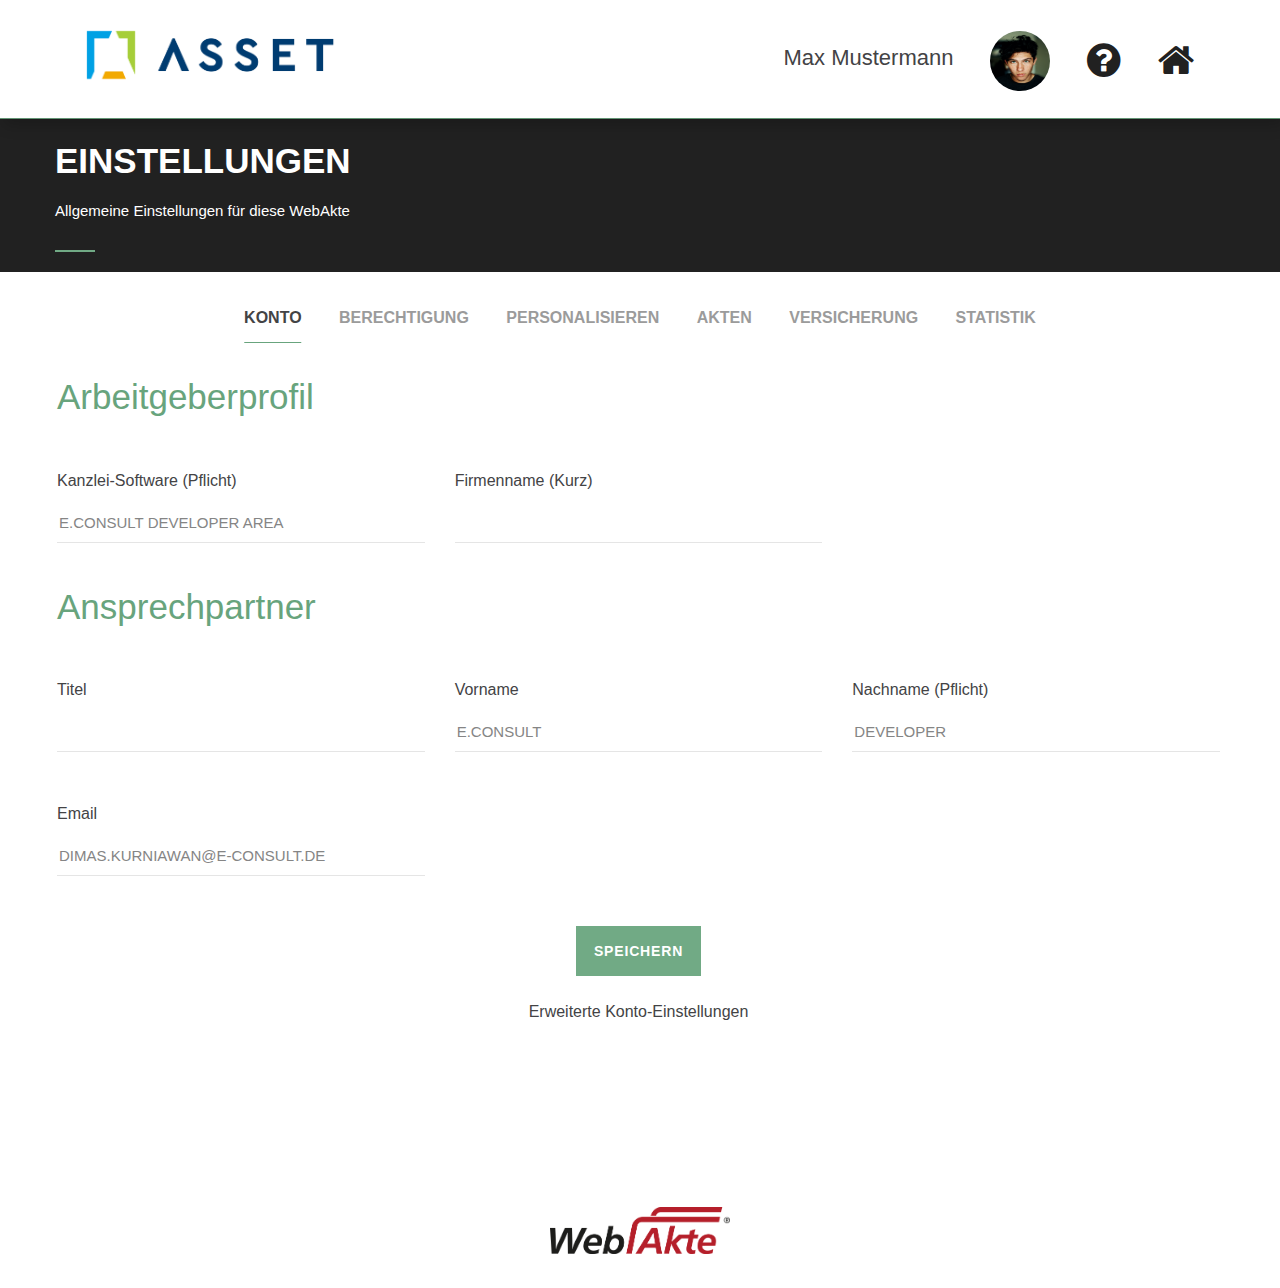
==== commit 1ee03fc3: "Fnish 2" ====
--- a/index.html
+++ b/index.html
@@ -69,7 +69,7 @@
                             </li>
                           <li>
                               <a href="">
-                                  <img class="img-circle quote-img" width="60" height="60" src="/assets/images/face.jpeg" alt="">
+                                  <img class="img-circle quote-img" width="60" height="60" src="/assets/images/face-2.jpg" alt="">
                               </a>
                               
                               </a>
--- a/assets/css/style.css
+++ b/assets/css/style.css
@@ -13709,12 +13709,9 @@
 	z-index: -1;
 }
 
-/** 3 Plugins */
-/** 3.1  RD Navbar */
+
+/** 3.1  Navbar */
 /*
-* @subsection   RD Navbar Mixins
-*
-* @description  Describes style declarations for RD Navbar Mixins
 */
 .rd-navbar-sidebar-toggle.rd-navbar-fixed .rd-navbar-toggle, .rd-navbar-default.rd-navbar-fixed .rd-navbar-nav-wrap, .rd-navbar-sidebar-toggle.rd-navbar-fixed .rd-navbar-nav-wrap, .rd-navbar-floated.rd-navbar-fixed .rd-navbar-nav-wrap, .rd-navbar-top-panel.rd-navbar-fixed .rd-navbar-nav-wrap, .rd-navbar-logo-center.rd-navbar-fixed .rd-navbar-nav-wrap, .rd-navbar-default.rd-navbar-fixed .rd-navbar-cart-dropdown, .rd-navbar-sidebar-toggle.rd-navbar-fixed .rd-navbar-cart-dropdown, .rd-navbar-floated.rd-navbar-fixed .rd-navbar-cart-dropdown, .rd-navbar-sidebar-fixed .rd-navbar-toggle, .rd-navbar-sidebar-fixed .rd-navbar-nav-wrap, .rd-navbar-sidebar-fixed .rd-navbar-nav li, .rd-navbar-default, .rd-navbar-floated.rd-navbar-static, .rd-navbar-top-panel.rd-navbar-static, .rd-navbar-logo-center.rd-navbar-static {
 	transition: 0.3s all cubic-bezier(0.785, 0.135, 0.15, 0.86);
